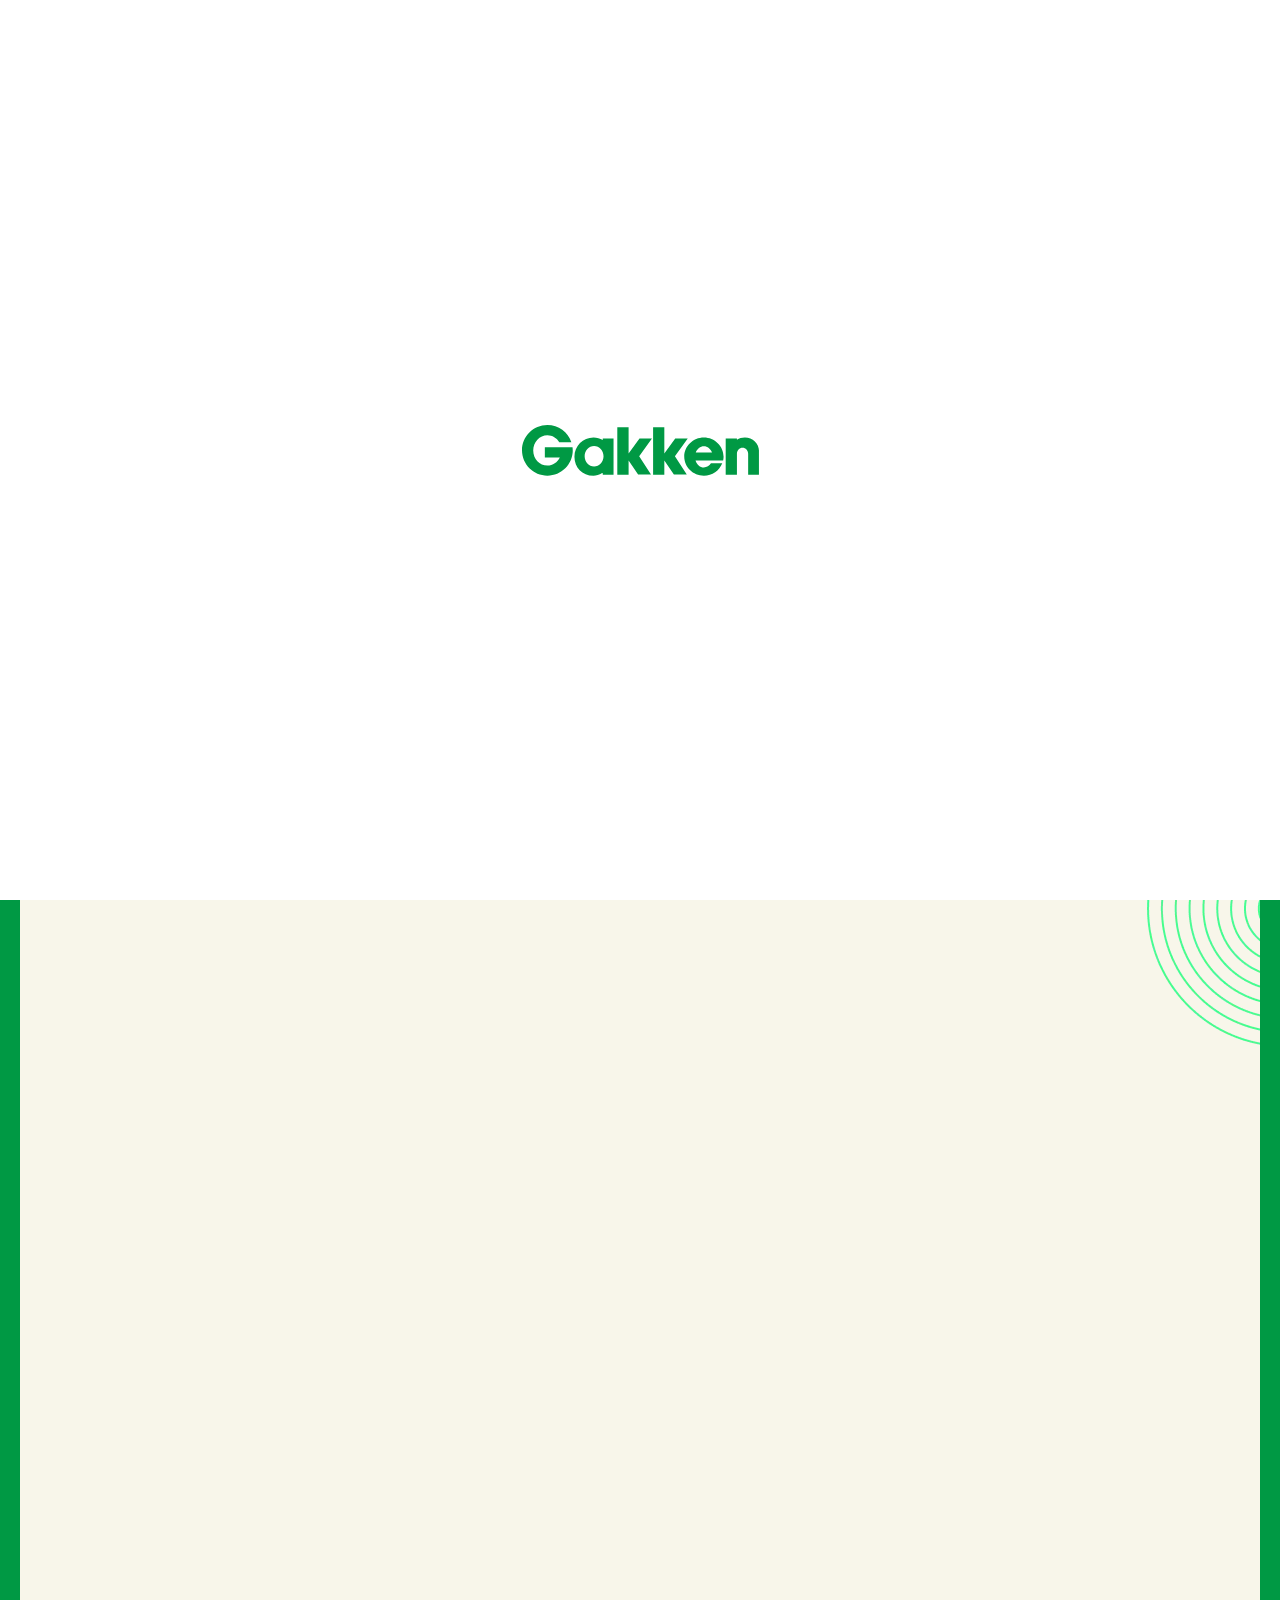
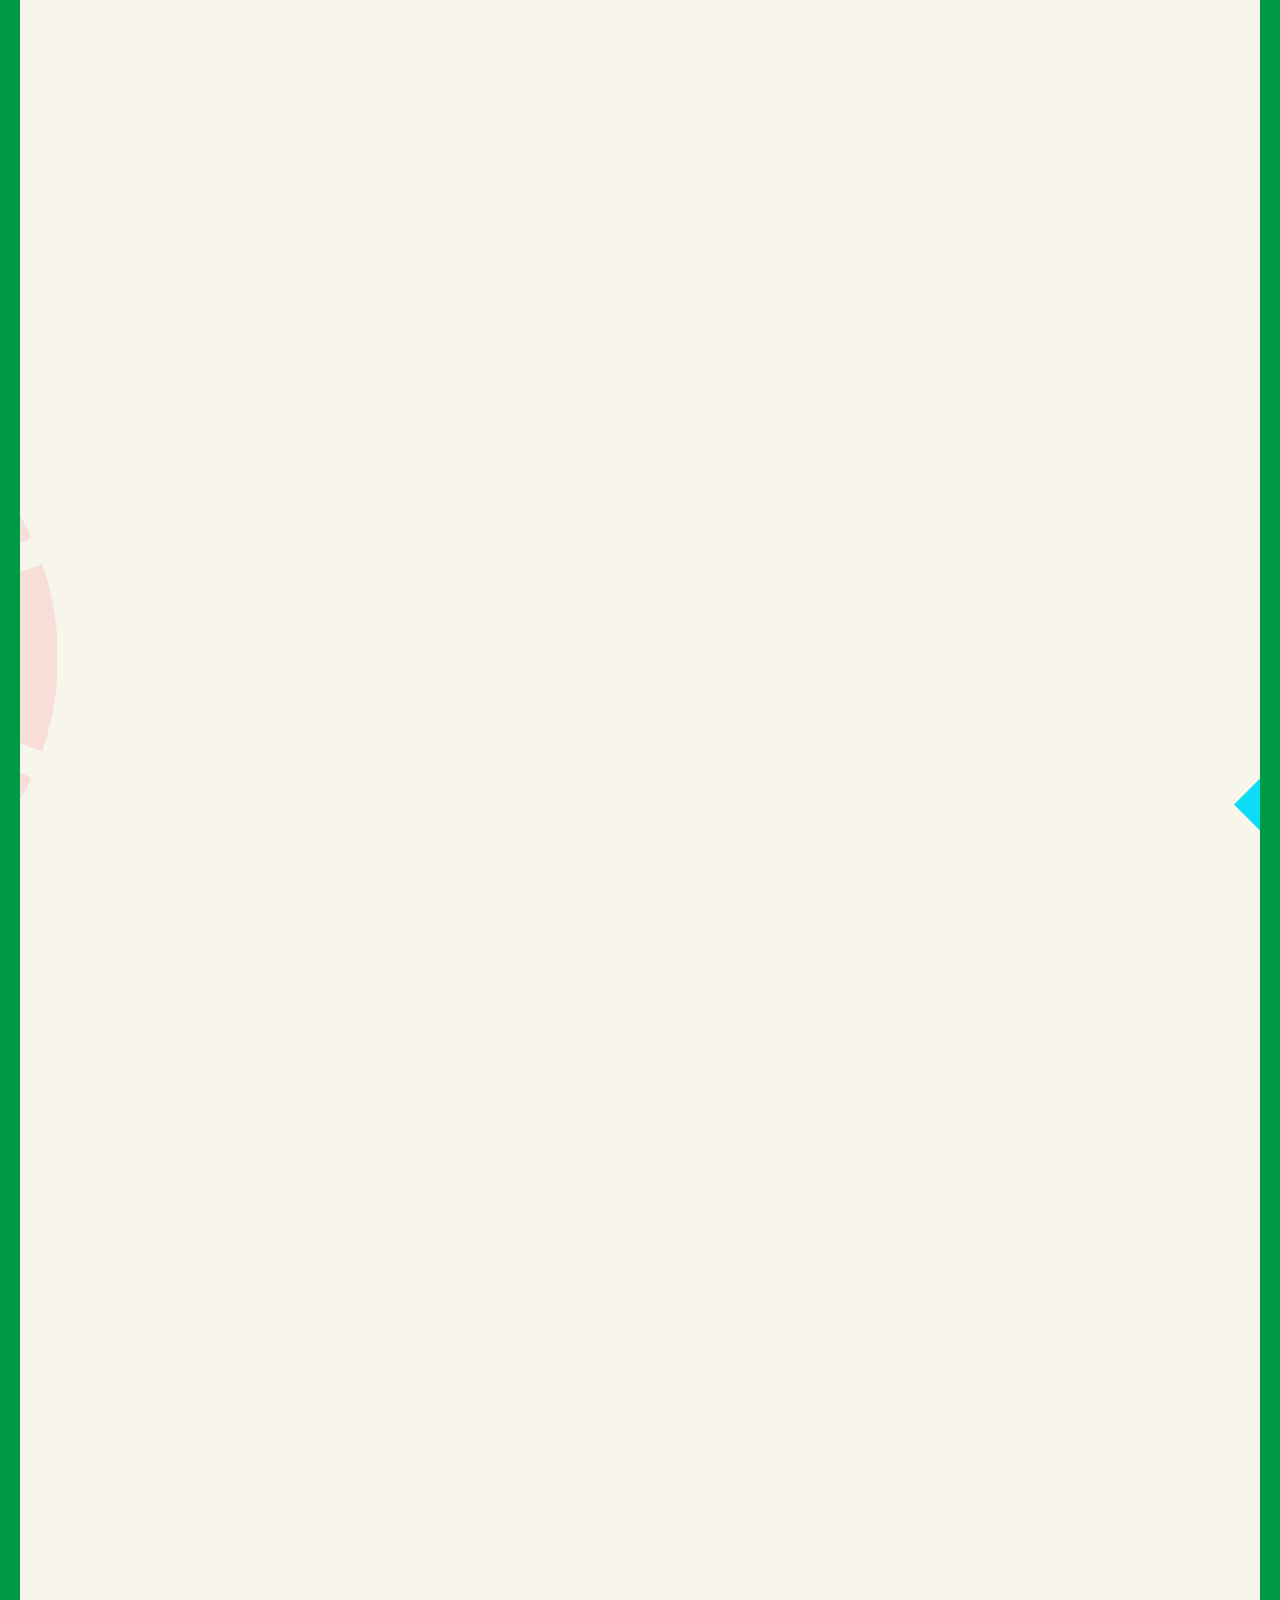
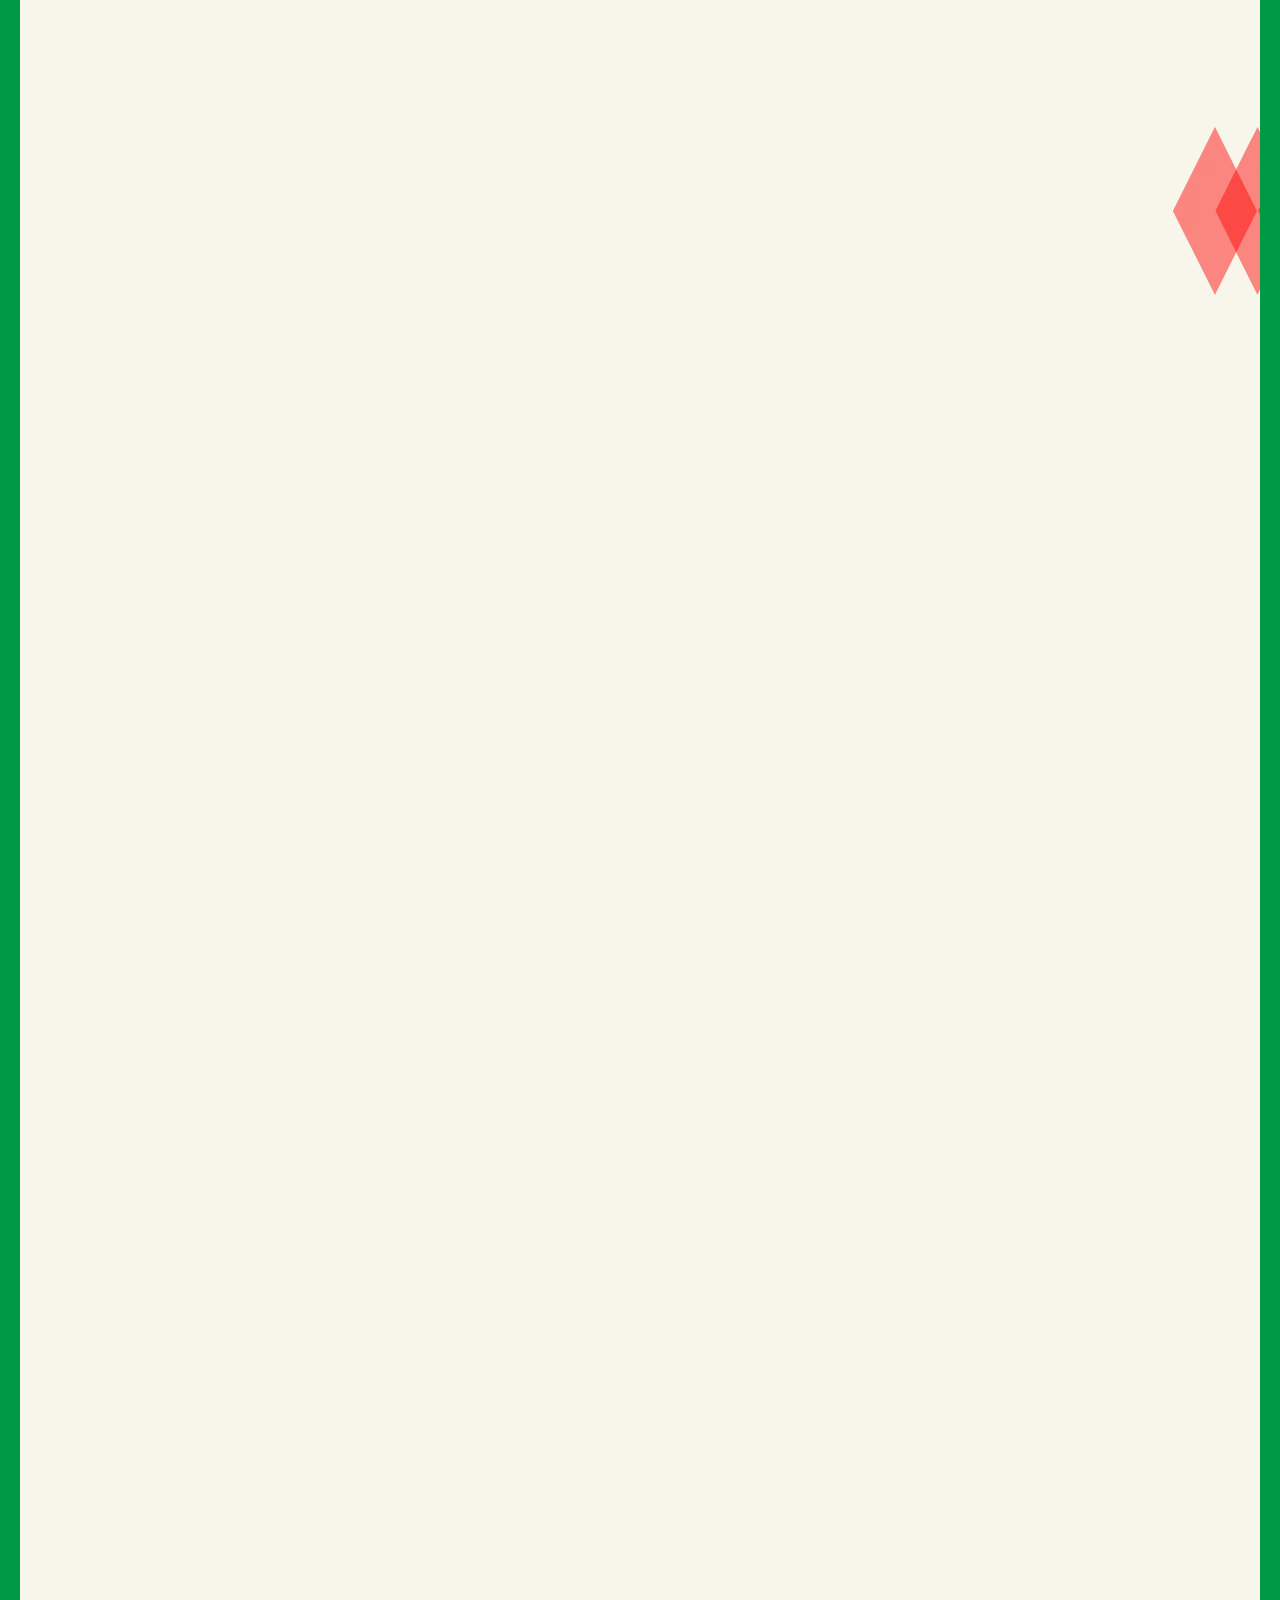
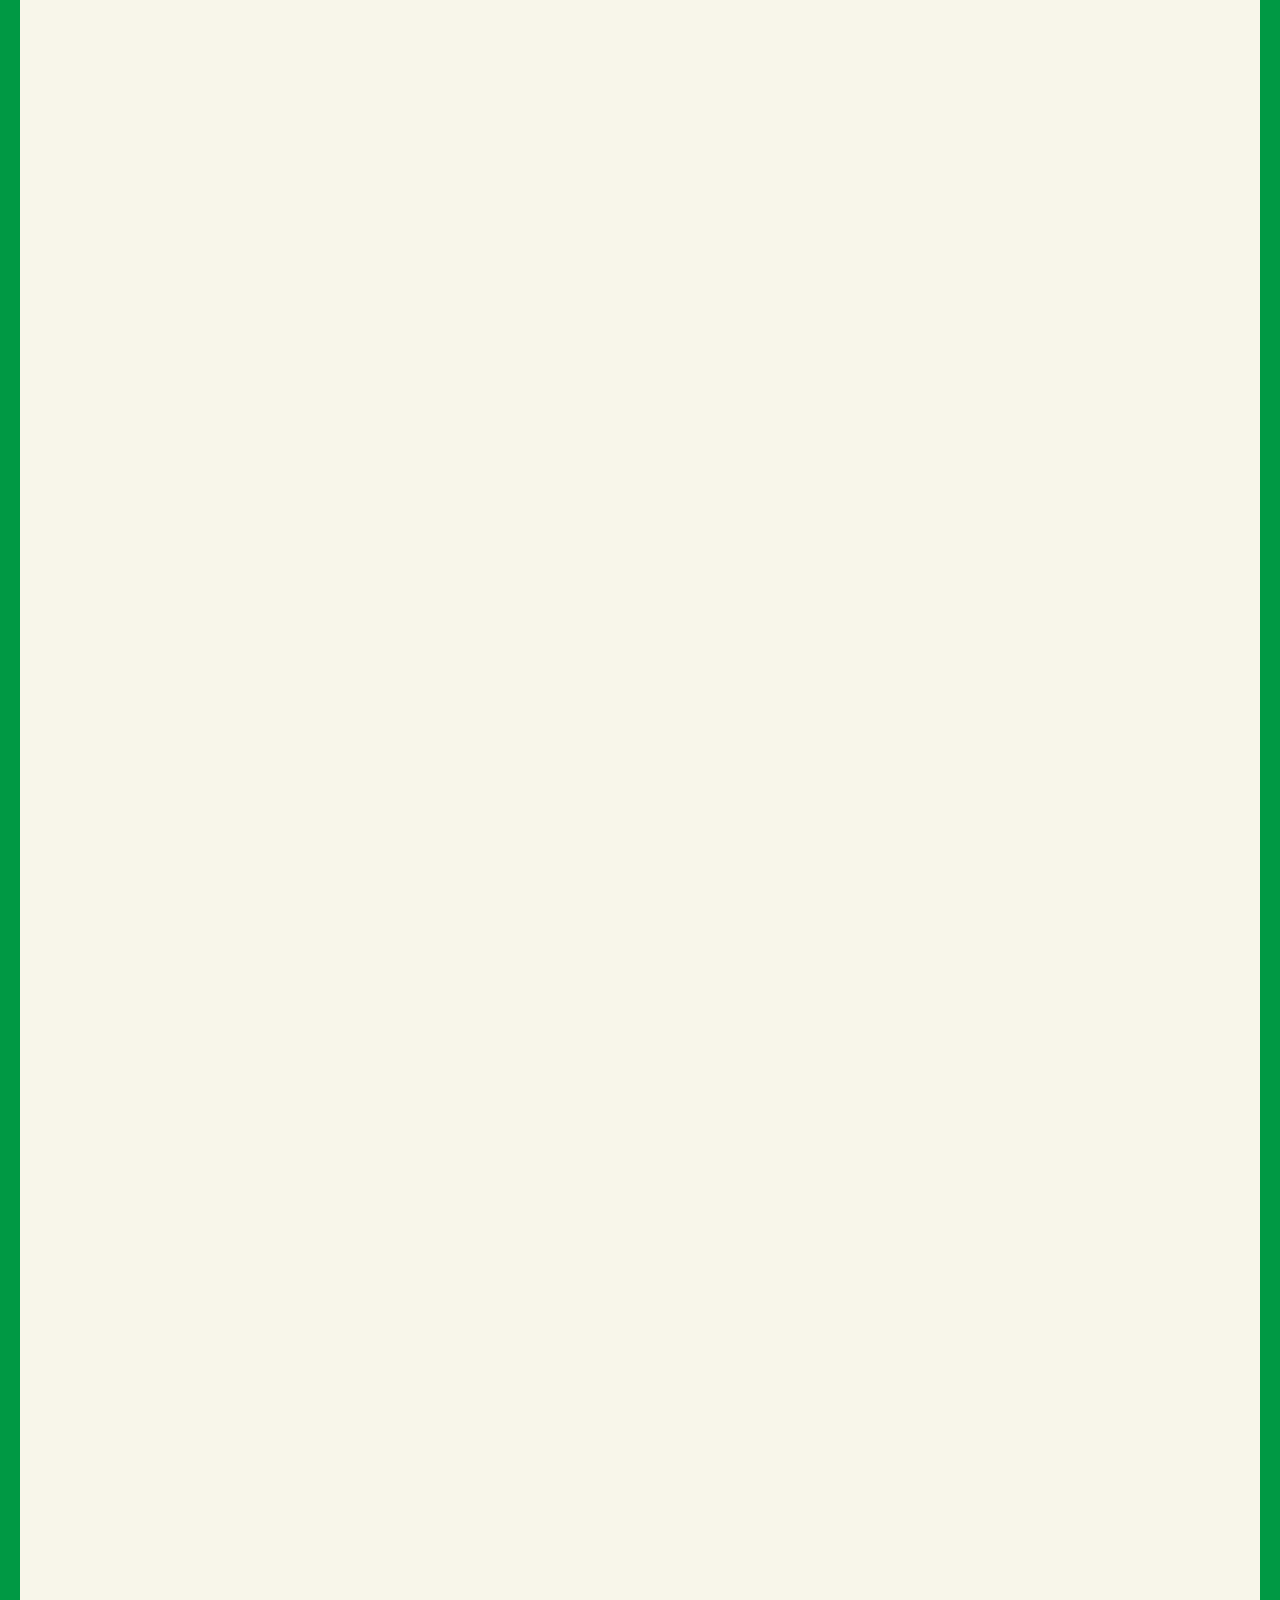
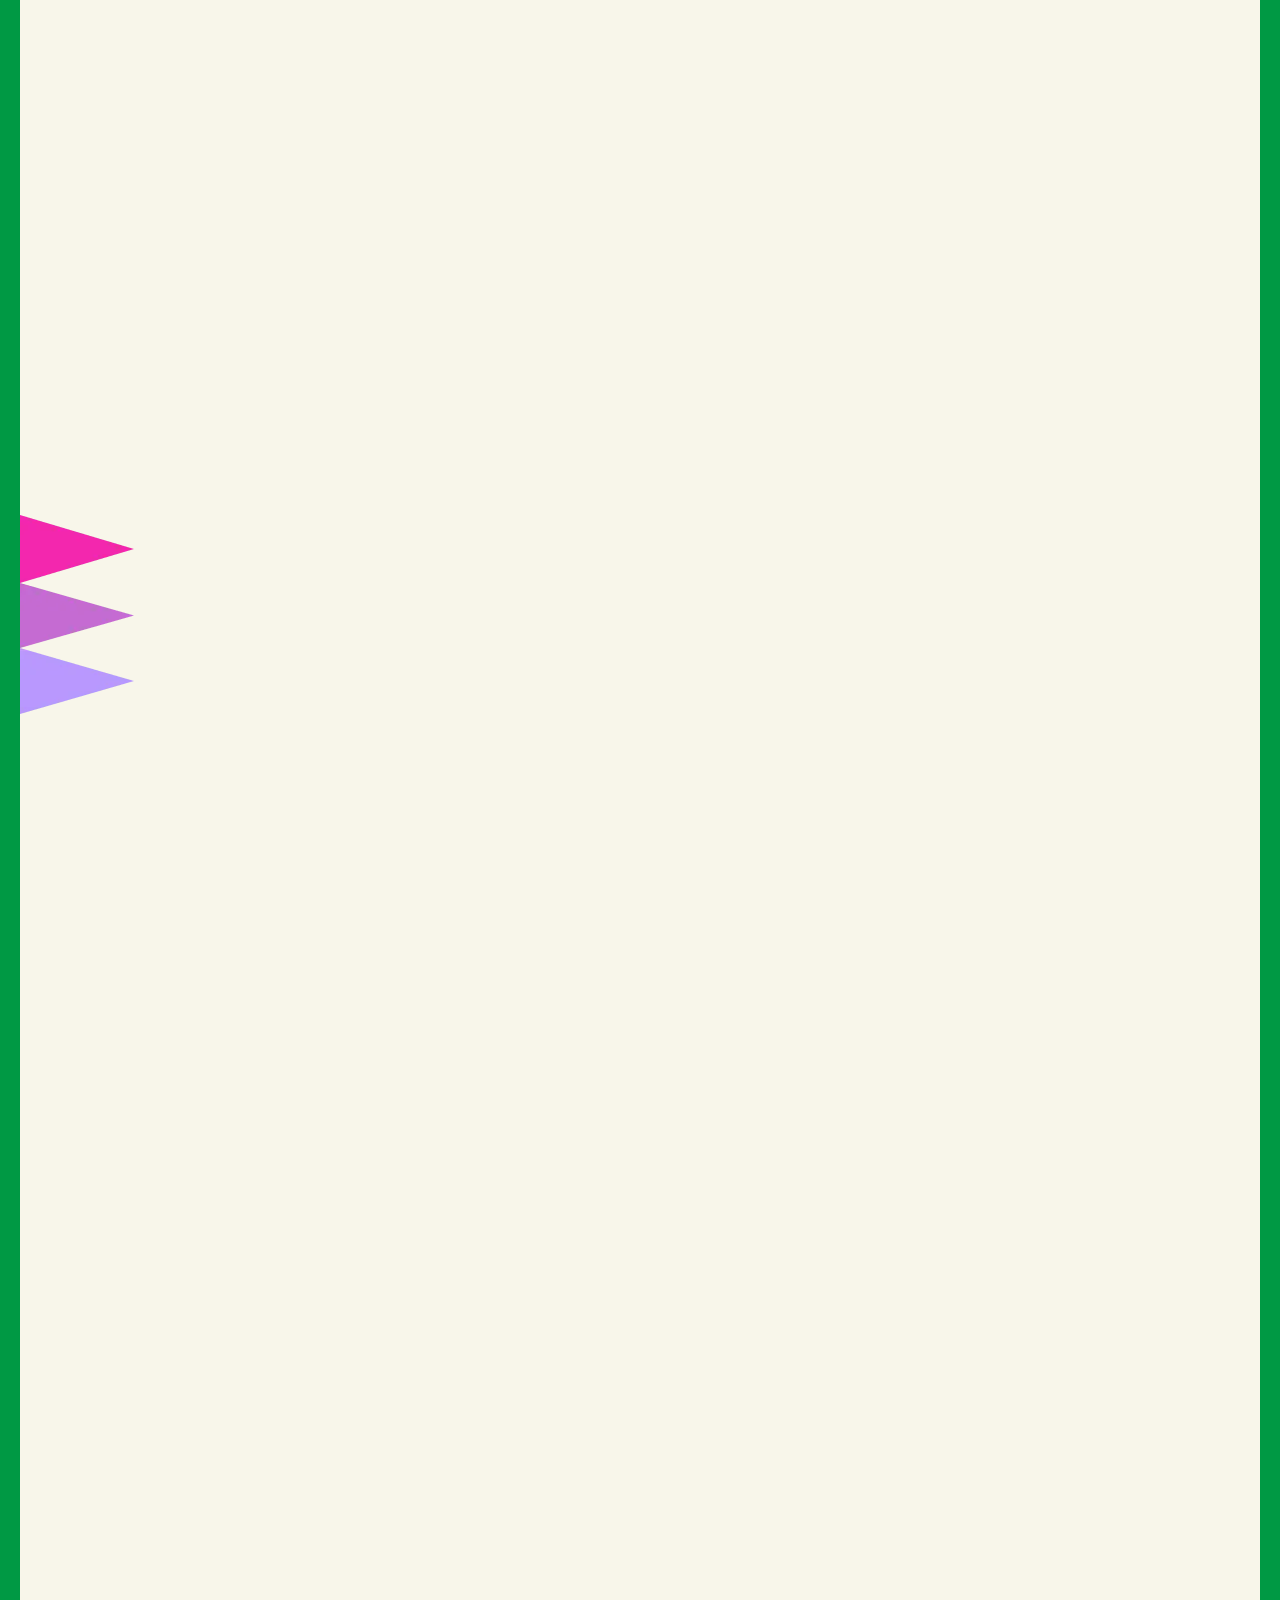
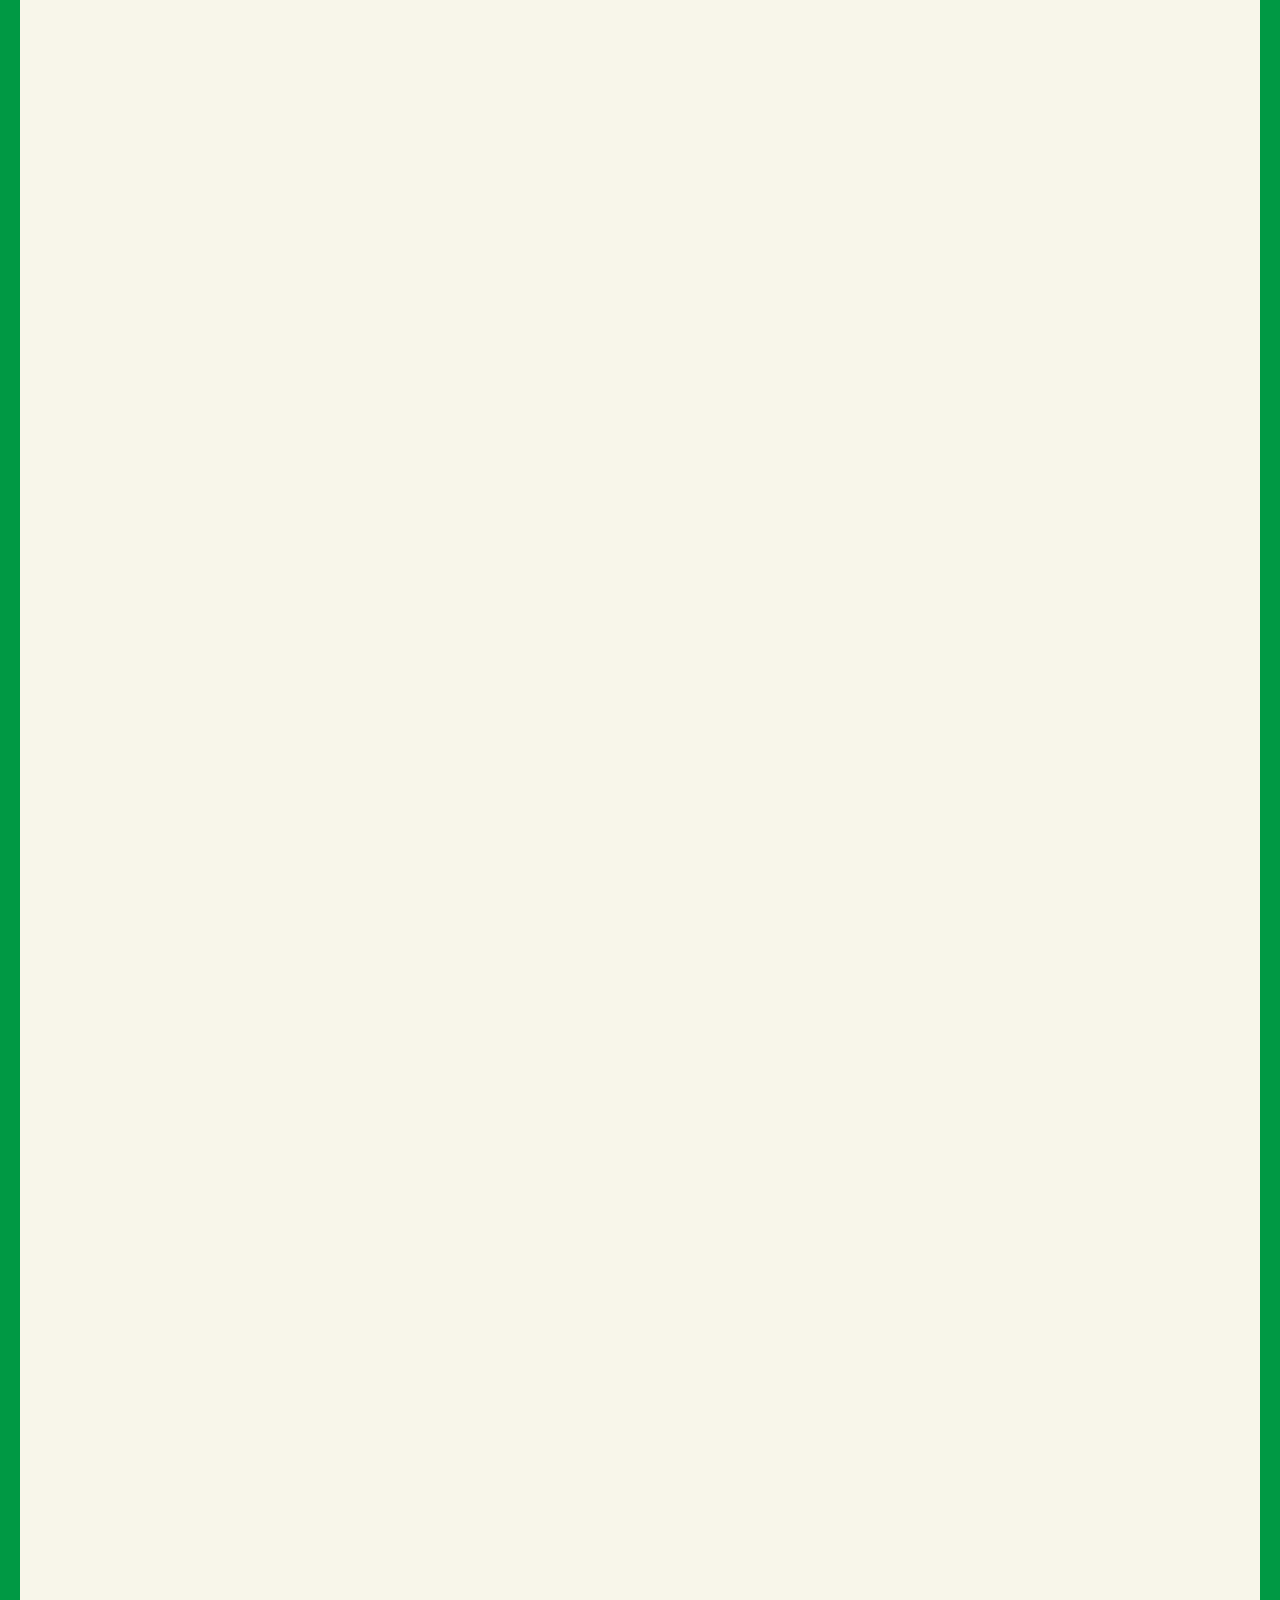
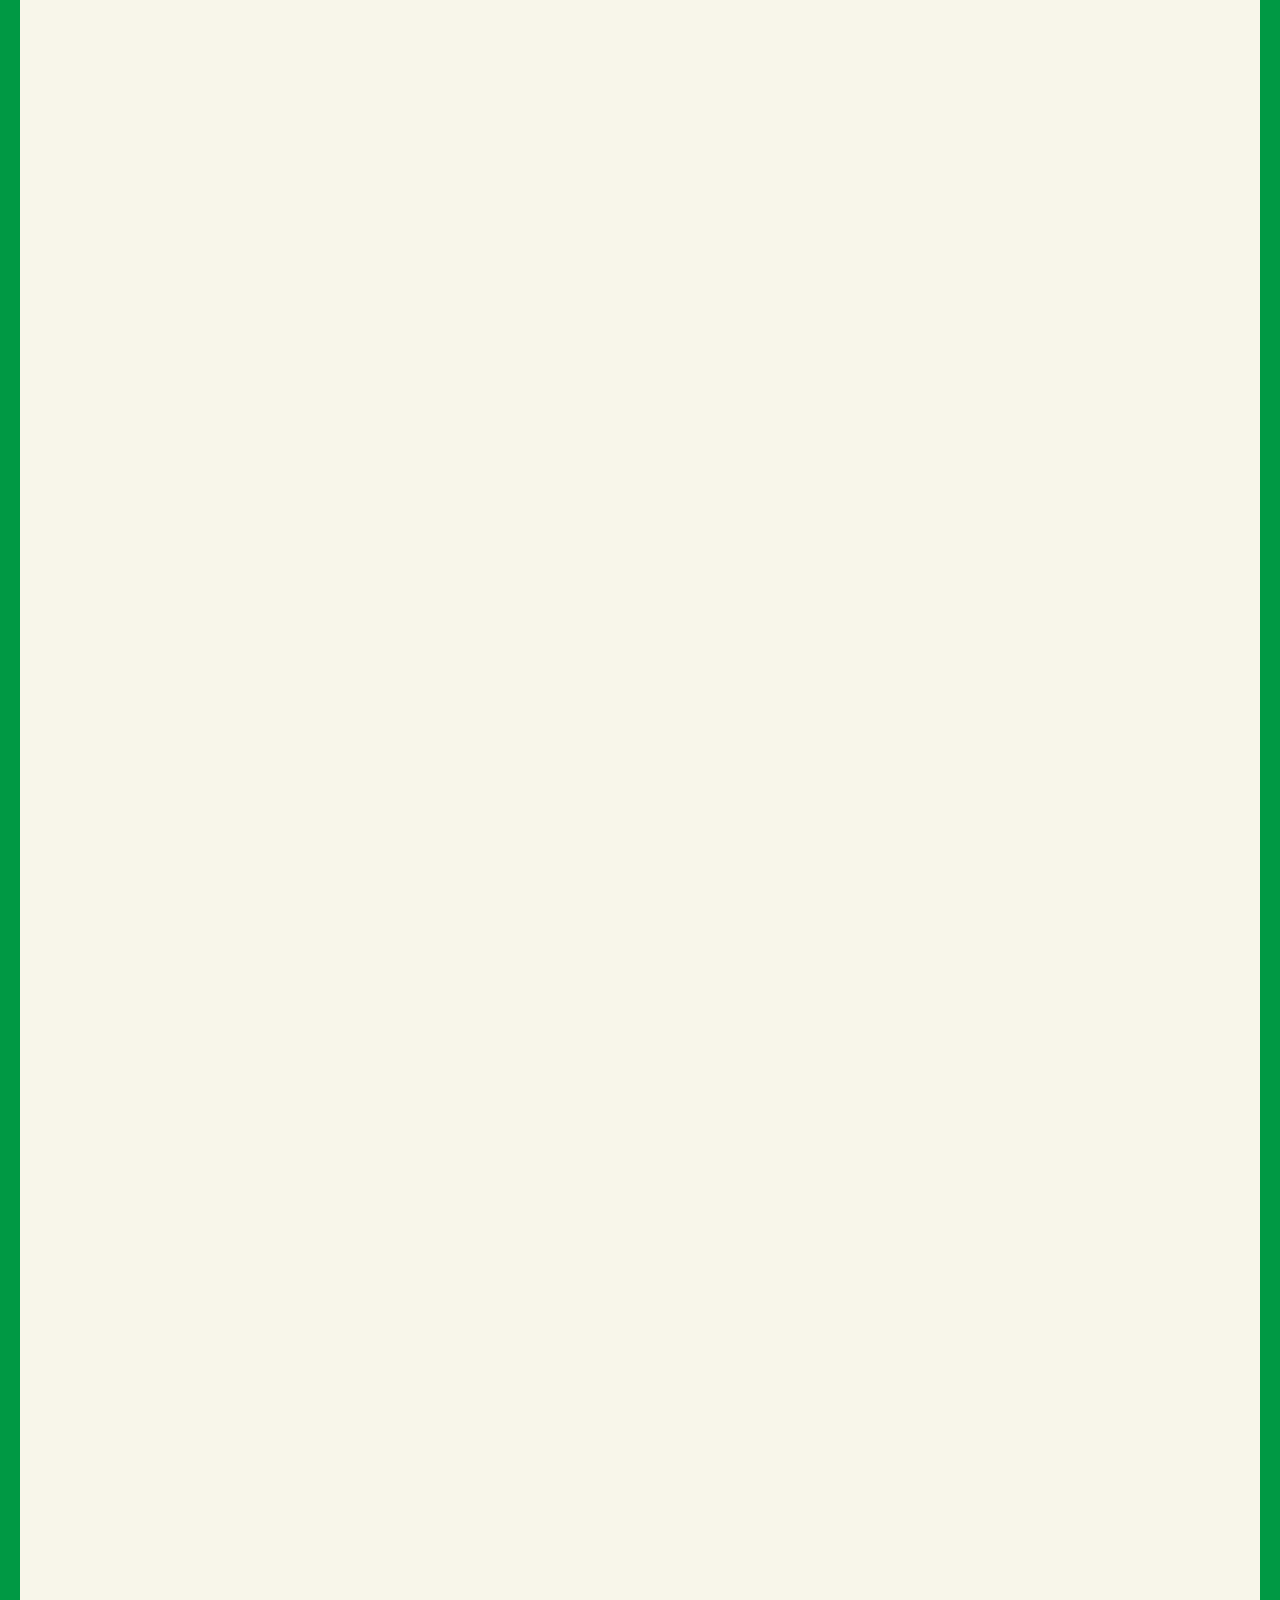
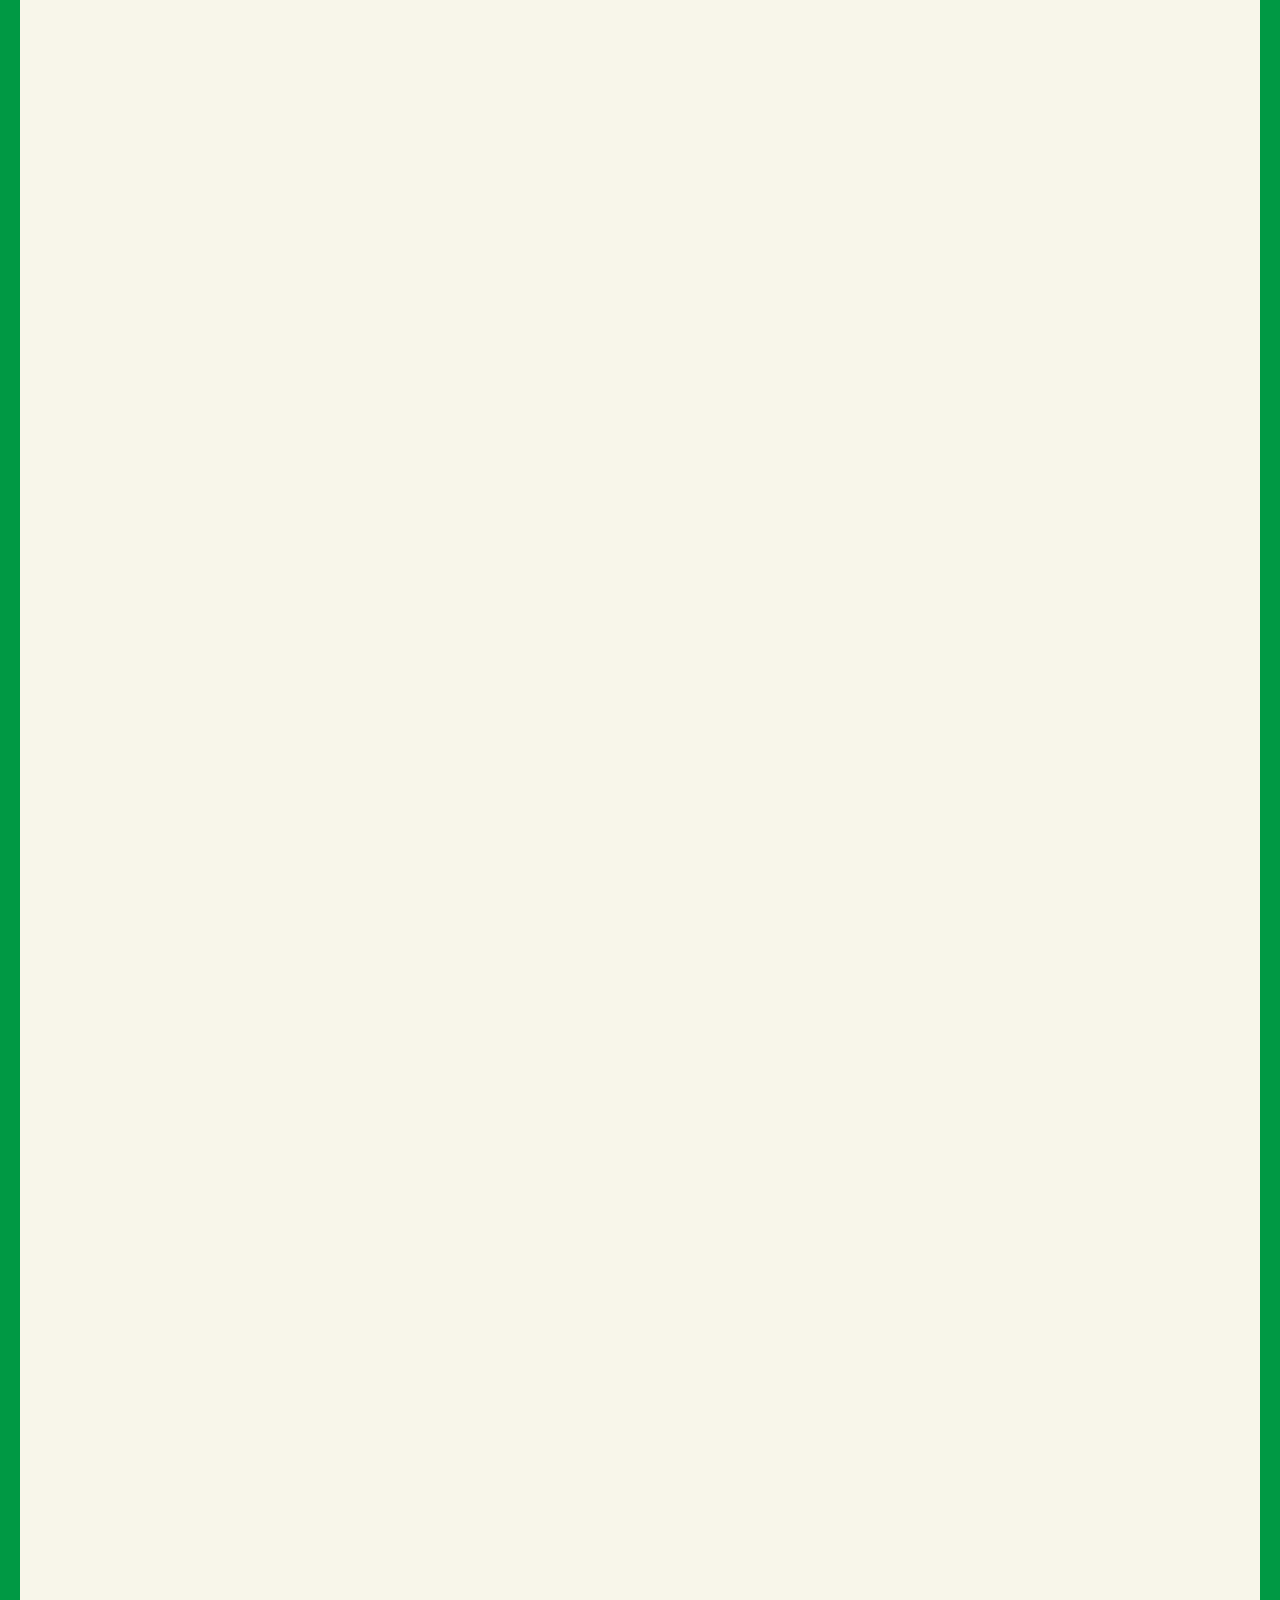
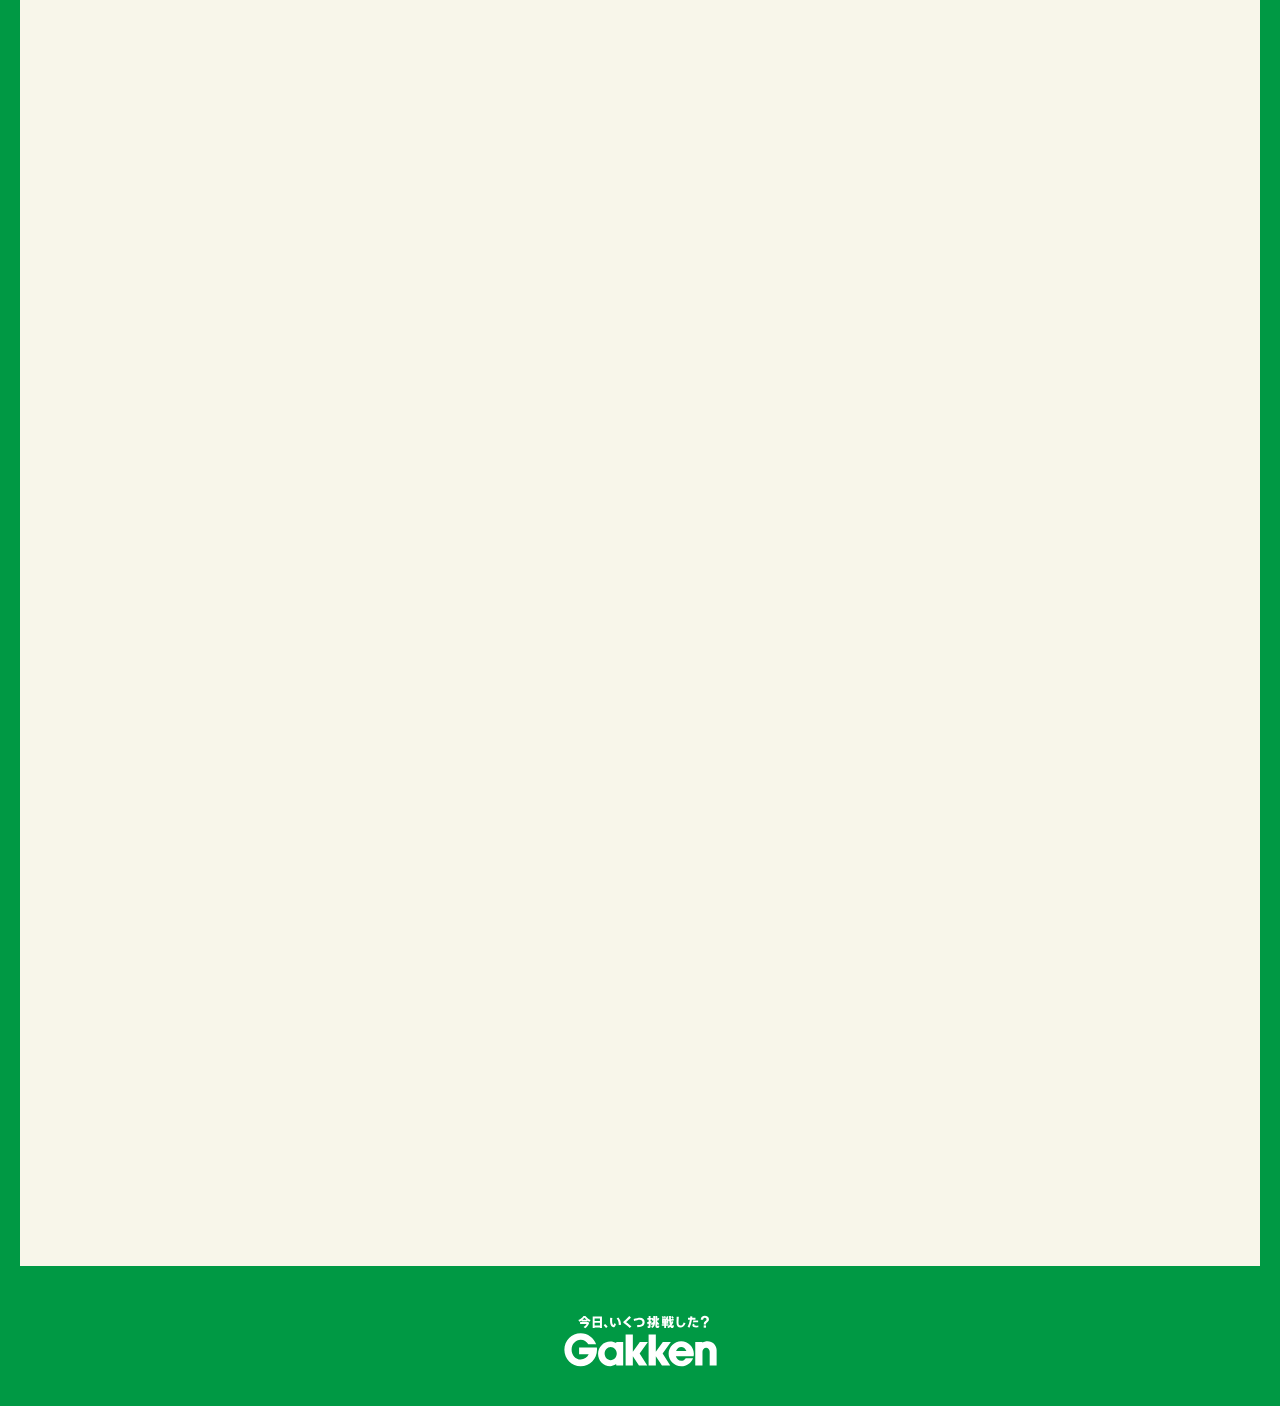
==== pr/learningskill2024/index.html @ 0a670f31 "英検->英検®" ====
<!DOCTYPE html>
<html lang="ja">
<head>
  <meta charset="UTF-8">
  <!-- Google Tag Manager -->
  <script>(function (w, d, s, l, i) {
      w[l] = w[l] || []; w[l].push({
        'gtm.start':
          new Date().getTime(), event: 'gtm.js'
      }); var f = d.getElementsByTagName(s)[0],
        j = d.createElement(s), dl = l != 'dataLayer' ? '&l=' + l : ''; j.async = true; j.src =
          'https://www.googletagmanager.com/gtm.js?id=' + i + dl; f.parentNode.insertBefore(j, f);
    })(window, document, 'script', 'dataLayer', 'GTM-NV3MQ4JK');</script>
  <!-- End Google Tag Manager -->
  <meta name="viewport" content="width=device-width, initial-scale=1.0">
  <title>学研リスキリング</title>
  <meta name="description" content="大人向けの各種スキルアップ学習サービスをご紹介、デジタルサービスで効率的に学習しましょう">
  <link rel="preconnect" href="https://fonts.googleapis.com">
  <link rel="preconnect" href="https://fonts.gstatic.com" crossorigin>
  <link href="https://fonts.googleapis.com/css2?family=Inter:ital,opsz,wght@0,14..32,100..900;1,14..32,100..900&family=Noto+Sans+JP:wght@100..900&display=swap" rel="stylesheet">
  <link rel="stylesheet" href="./assets/css/style.min.css">
</head>
<body class="no-scroll">
  <!-- Google Tag Manager (noscript) -->
  <noscript><iframe src="https://www.googletagmanager.com/ns.html?id=GTM-NV3MQ4JK" height="0" width="0" style="display:none;visibility:hidden"></iframe></noscript>
  <!-- End Google Tag Manager (noscript) -->
  <div class="splash">
    <div class="splash__logo"><img src="./assets/img/logo_green.svg" alt="Gakken" /></div>
  </div>
  <div class="wrapper">
    <header class="l-header fade-in-slow" data-animation-delay="3200" data-animation-class="anim">
      <div class="l-header__logo"><a href="#top"><img src="./assets/img/logo.svg" alt="Gakken"></a></div>
      <nav class="l-header__nav">
        <div class="l-header__nav__toggle">
          <button class="hamburger hamburger--squeeze md:hidden" type="button">
            <span class="hamburger-box">
              <span class="hamburger-inner"></span>
            </span>
          </button>
        </div>
        <ul class="l-header__nav__list">
          <li class="l-header__nav__item"><button class="l-header__nav__button" data-filter="skill-up">スキルアップ</button></li>
          <li class="l-header__nav__item"><button class="l-header__nav__button" data-filter="money">お金</button></li>
          <li class="l-header__nav__item"><button class="l-header__nav__button" data-filter="language">語学</button></li>
        </ul>
      </nav>
    </header>
    <div class="wrapper__inner">
      <main class="main" role="main">
        <div class="bg-obj obj1"></div>
        <div class="bg-obj obj2"></div>
        <div class="bg-obj obj3"></div>
        <div class="bg-obj obj4"></div>
        <div class="bg-obj obj5"></div>
        <div class="c-mv">
          <div class="c-mv__obj">
            <div data-animation-delay="300" data-animation-class="anim" class="fade-in c-mv__obj1"></div>
            <div data-animation-delay="2100" data-animation-class="anim" class="fade-in c-mv__obj2"></div>
            <div data-animation-delay="2100" data-animation-class="anim" class="fade-in c-mv__obj2_text"></div>
            <div data-animation-delay="1800" data-animation-class="anim" class="fade-in c-mv__obj3"></div>
            <div data-animation-delay="1800" data-animation-class="anim" class="fade-in c-mv__obj3_text"></div>
            <div data-animation-delay="2500" data-animation-class="anim" class="fade-in c-mv__obj4"></div>
            <div data-animation-delay="2500" data-animation-class="anim" class="fade-in c-mv__obj4_text"></div>
            <div data-animation-delay="2700" data-animation-class="anim" class="fade-in c-mv__obj5"></div>
            <div data-animation-delay="2700" data-animation-class="anim" class="fade-in c-mv__obj6"></div>
            <div data-animation-delay="1600" data-animation-class="anim" class="fade-in c-mv__obj7"></div>
            <div data-animation-delay="1600" data-animation-class="anim" class="fade-in c-mv__obj8"></div>
            <div data-animation-delay="1600" data-animation-class="anim" class="fade-in c-mv__obj9"></div>
          </div>
          <p class="c-mv__lead"><span data-animation-delay="400" data-animation-class="anim">新しいチャレンジをはじめよう！</span></p>
          <h1 class="c-mv__title"><span data-animation-delay="700" data-animation-class="anim">リスキリングで<br>
              キャリアアップを応援！</span></h1>
          <p class="c-mv__intro"><span data-animation-delay="1100" data-animation-class="anim">新しいスキルを身につけることで、<br class="md:hidden">キャリアアップ！<br>
              学研のリスキリング学習では、<br class="md:hidden">時代の変化に対応するために<br>
              必要な知識とスキルを体系的に学べます。<br>
              自分の可能性を広げる<br class="md:hidden">第一歩を踏み出しましょう。</span></p>
        </div>

        <nav class="filter-nav fade-in-up" data-animation-delay="3200" data-animation-class="anim">
          <h2 class="filter-nav__title">— 気になるスキルを選択 —</h2>
          <ul class="filter-nav__list">
            <li class="filter-nav__item"><button class="filter-nav__button skill-up" data-filter="skill-up">スキルアップ</button></li>
            <li class="filter-nav__item"><button class="filter-nav__button money" data-filter="money">お金</button></li>
            <li class="filter-nav__item"><button class="filter-nav__button language" data-filter="language">語学</button></li>
          </ul>
        </nav>


        <div class="container fade-in-up" data-animation-delay="3200" data-animation-class="anim">
          <div class="filtr-container">
            <section class="c-block filtr-item sec1" data-category="money">
              <div class="tag">
                <div class="tag__item money">お金</div>
              </div>
              <p class="c-block__lead">Gakkenのオンライン学習サービス</p>
              <div class="c-block__logo">
                <img src="./assets/img/logo_shikaku-pass.webp" alt="合格を、もっと気軽に。Shikaku Pass" width="300">
              </div>
              <p class="c-block__intro">動画によるプロ講師の丁寧なレクチャーと、頻出問題が厳選された過去問演習を、オンラインで手軽に行うことができる新しい学習サービスです。資格合格を目指す方はもちろん、これまで学んだ内容をもう一度おさらいしたい方や、お金などの生活や仕事に役立つ知識を身につけたい方にもおすすめです。</p>

              <div class="c-block__content">
                <div class="c-block__content__text">
                  <h2 class="c-block__content__title">お金の知識</h2>
                  <div class="c-block__content__body">
                    <p>資格取得はもちろん、お金の知識を正しく身につけることができる講座です。仕事だけではなく、子供の教育資金や、自分の老後に備えるために役立ちます。</p>
                    <ul class="c-block__content__list">
                      <li>ファイナンシャル・プランナー３級</li>
                      <li>ファイナンシャル・プランナー２級</li>
                      <li>ファイナンシャル・プランナー３・２級</li>
                      <li>資産形成コンサルタント</li>
                    </ul>
                  </div>
                </div>
                <div class="c-block__content__image">
                  <a href="https://shikakupass.com/feature-fp/" class="hover-fade" target="_blank"><img src="./assets/img/img_sec1.webp" alt="お金のスキルアップキャンペーン" /></a>
                </div>

              </div>

              <div class="c-block__btns grid-cols-1">
                <a class="btn hover-fade" href="https://shikakupass.com/feature-fp/" target="_blank">詳しくはこちら</a>
              </div>
              <div class="c-block__btns grid-cols-3">
                <div class="c-block__btn-item">
                  <span class="btn__label">＼ 脱お金の不安クイズ実施中！／</span>
                  <a class="btn hover-fade" href="https://liff.line.me/2004445779-b86577Pj?cs=ghd_learning_skills&tc=quiz_moneyhttps://liff.line.me/2004445779-b86577Pj?cs=ghd_learning_skills&tc=quiz_money" target="_blank">
                    LINEに登録
                  </a>
                </div>
                <div class="c-block__btn-item">
                  <span class="btn__label">＼ お金の知識をインスタで配信中！／</span>
                  <a class="btn hover-fade" href="https://www.instagram.com/money_shikakupass/" target="_blank">インスタを見る</a>
                </div>

                <div class="c-block__footer-logo"><img src="./assets/img/logo_g-leap.webp" width="211" alt="G LEAP" /></div>
              </div>
            </section>

            <section class="c-block filtr-item sec2" data-category="skill-up">
              <div class="tag">
                <div class="tag__item skill-up">スキルアップ</div>
              </div>
              <p class="c-block__lead">Gakkenのオンライン学習サービス</p>
              <div class="c-block__logo">
                <img src="./assets/img/logo_shikaku-pass.webp" alt="合格を、もっと気軽に。Shikaku Pass" width="300">
              </div>
              <p class="c-block__intro">動画によるプロ講師の丁寧なレクチャーと、頻出問題が厳選された過去問演習を、オンラインで手軽に行うことができる新しい学習サービスです。資格合格を目指す方はもちろん、これまで学んだ内容をもう一度おさらいしたい方や、お金などの生活や仕事に役立つ知識を身につけたい方にもおすすめです。</p>

              <div class="c-block__content">
                <div class="c-block__content__text">
                  <h2 class="c-block__content__title">スキルアップ</h2>
                  <div class="c-block__content__body">
                    <p>人気の宅建や社会人として身につけておきたいIT知識などの講座も充実。まずは無料体験からスタート！</p>
                    <ul class="c-block__content__list">
                      <li>宅建　…キャンペーン実施中</li>
                      <li>ITパスポート…9月よりキャンペーン実施</li>
                    </ul>
                  </div>
                </div>
                <div class="c-block__content__image">
                  <a href="https://shikakupass.com/takken/" target="_blank" class="hover-fade"><img src="./assets/img/img_sec2.webp" alt="2024年度 試験直前対策！" /></a>
                </div>
              </div>
              <div class="c-block__btns grid-cols-1">
                <a class="btn hover-fade" href="https://shikakupass.com/list/" target="_blank">詳しくはこちら</a>
              </div>

              <div class="c-block__footer-logo"><img src="./assets/img/logo_g-leap.webp" width="211" alt="G LEAP" /></div>

            </section>

            <section class="c-block filtr-item sec3" data-category="skill-up">
              <div class="tag">
                <div class="tag__item skill-up">スキルアップ</div>
              </div>
              <p class="c-block__lead">Gakkenの社会人向けリスキリング</p>
              <div class="c-block__logo">
                <img src="./assets/img/logo_asubeto.webp" alt="ASUBETO POWERED BY TOASU" width="300">
              </div>
              <p class="c-block__intro md:txt-center">企業と個人の学びと成長を支援する。ASUBeTOは、日本で初めてのPSSです！</p>
              <div class="c-block__content">
                <div class="c-block__content__text">
                  <h2 class="c-block__content__title">述べ１００万人以上が利用する<br>
                    研修設計の専門家が監修した<br>
                    人材育成プラットフォーム</h2>
                  <div class="c-block__content__body">
                    <p>『ASUBeTO（アスビト）』は総務、人事、教育などの業務を効率化し、社員同士の学び合いを促進することで、企業の生産性を向上させるLMS（学習管理システム）です。大企業から個人まで、誰でも簡単に始められ、コスト削減、業務効率化、人材育成といった効果が期待できます。初期費用無料、月額33,000円～スタートできます。</p>
                  </div>
                </div>
                <div class="c-block__content__image">
                  <img src="./assets/img/img_sec3_1.webp" alt="ASUBeTOによる学びと仕事仕事のエコシステム" />
                </div>
              </div>
              <div class="c-block__btns grid-cols-1">
                <a class="btn hover-fade" href="https://www.asubeto.jp/" target="_blank">詳しくはこちら</a>
              </div>
              <div class="c-block__content">
                <div class="c-block__content__text">
                  <h2 class="c-block__content__title">企業の現場で使われている、<br class="md:hidden">実務に<br class="sm:hidden">役立つコンテンツを<br class="md:hidden">ラインナップ！</h2>
                  <div class="c-block__content__body">
                    <p>ITインフラからプログラミング、データサイエンス、AIまで、幅広いITスキルを体系的に学べる教材が満載。三井化学や電通PRコンサルティングの独占教材も！実務で役立つスキルを習得し、キャリアアップを目指せます。</p>

                  </div>
                </div>
                <div class="c-block__content__image">
                  <img src="./assets/img/img_sec3_2.webp" alt="ASUBeTO Store" />
                </div>
              </div>
              <div class="c-block__btns grid-cols-1">
                <a class="btn hover-fade" href="https://www.asubeto.jp/store/" target="_blank">詳しくはこちら</a>
              </div>

              <div class="c-block__footer-logo"><img src="./assets/img/logo_toasu.webp" width="210" alt="TOASU Gakken Group" /></div>

            </section>

            <section class="c-block filtr-item sec4" data-category="language">
              <div class="tag">
                <div class="tag__item language">語学</div>
              </div>
              <p class="c-block__lead">Gakkenのオンライン学習サービス</p>
              <div class="c-block__logo">
                <img src="./assets/img/logo_shikaku-pass.webp" alt="合格を、もっと気軽に。Shikaku Pass" width="300">
              </div>
              <p class="c-block__intro">動画によるプロ講師の丁寧なレクチャーと、頻出問題が厳選された過去問演習を、オンラインで手軽に行うことができる新しい学習サービスです。資格合格を目指す方はもちろん、これまで学んだ内容をもう一度おさらいしたい方や、お金などの生活や仕事に役立つ知識を身につけたい方にもおすすめです。</p>

              <div class="c-block__content">
                <div class="c-block__content__text">
                  <h2 class="c-block__content__title">語 学</h2>
                  <div class="c-block__content__body">
                    <p>「TOEICをこれから受験したい」「そもそも英語が苦手」
                      そんな方に向けた講座です。
                      単語・文法・リスニングなどの基礎知識も網羅。
                      レベル別学習で英語の基礎からスコアアップを目指すことができます。
                    </p>
                    <p class="strong">まずは7日間無料体験でお試しください。</p>
                  </div>
                </div>
                <div class="c-block__content__image">
                  <a href="https://shikakupass.com/toeic/" class="hover-fade" target="_blank"><img src="./assets/img/img_sec4.webp" alt="英語の基礎を攻略する！＝TOEIC600+ いますぐ！７日間無料体験 詳しくはこちら" /></a>
                </div>
              </div>

              <div class="c-block__btns grid-cols-1">
                <a class="btn hover-fade" href="https://shikakupass.com/toeic/" target="_blank">詳しくはこちら</a>
              </div>

              <div class="c-block__footer-logo"><img src="./assets/img/logo_g-leap.webp" width="211" alt="G LEAP" /></div>

            </section>

            <section class="c-block filtr-item sec5" data-category="language">
              <div class="tag">
                <div class="tag__item language">語学</div>
              </div>
              <p class="c-block__lead">Gakkenのオンライン英会話レッスン</p>
              <div class="c-block__logo">
                <img src="./assets/img/logo_kimini.webp" alt="kimini" width="320">
              </div>
              <p class="c-block__intro">英会話の際に必要な基本的な英文法を学びながら、スピーキング力を鍛えていくことができるコースです。AIが学習者一人ひとりの学習状況を分析し、事前学習（予習）のデータに基づき、オンラインレッスンの内容を個別最適化することで、インプットとアウトプットをバランスよく行うことができます。</p>
              <div class="c-block__content">
                <div class="c-block__content__text">
                  <h2 class="c-block__content__title">Kimini Plus コース</h2>
                  <div class="c-block__content__body">
                    <p>英会話の際に必要な基本的な英文法を学びながら、スピーキング力を鍛えていくことができるコースです。AIが学習者一人ひとりの学習状況を分析し、事前学習（予習）のデータに基づき、オンラインレッスンの内容を個別最適化することで、インプットとアウトプットをバランスよく行うことができます。
                    </p>
                  </div>
                </div>
                <div class="c-block__content__image">
                  <img src="./assets/img/img_sec5_1.webp" alt="" />
                </div>
              </div>
              <div class="c-block__content">
                <div class="c-block__content__text">
                  <h2 class="c-block__content__title">英検®合格コース</h2>
                  <div class="c-block__content__body">
                    <p>学研の人気書籍「英検をひとつひとつわかりやすく。」シリーズをもとにしたコースです。英検®合格に必要な語彙や文法の学習に加えて、3級～2級は二次試験対策の模擬試験レッスンも含まれています。</p>
                  </div>
                </div>
                <div class="c-block__content__image">
                  <img src="./assets/img/img_sec5_2.webp" alt="" />
                </div>
              </div>
              <div class="c-block__content">
                <div class="c-block__content__text">
                  <h2 class="c-block__content__title">トータルスピーキングコース</h2>
                  <div class="c-block__content__body">
                    <p>スピーキング力強化に特化したコースで、実践的な英語力を身につけることができます。理由や詳細の情報の説明をしながら、英語を話す練習をするので、表現の幅を広げたり、応用力をつけることができます。</p>
                  </div>
                </div>
                <div class="c-block__content__image">
                  <img src="./assets/img/img_sec5_3.webp" alt="" />
                </div>
              </div>

              <div class="c-block__content">
                <div class="c-block__content__text">
                  <h2 class="c-block__content__title with-line">料金プラン</h2>
                  <div class="c-block__content__body txt-center">
                    <table class="c-block__price-table">
                      <tr>
                        <th>●スタンダードPlusプラン<br class="md:hidden">「人気No.1」</th>
                        <td>月額6,800円（税込7,480円）</td>
                      </tr>
                      <tr>
                        <th>●ウィークデイプラン<br class="md:hidden"> 「割安でイチオシ」</th>
                        <td>月額4,400円（税込4,840円）</td>
                      </tr>
                      <tr>
                        <th>●ウィークデイPlusプラン<br class="md:hidden"> 「平日の日中がオトク」</th>
                        <td>月額5,400円（税込5,940円）</td>
                      </tr>
                    </table>
                  </div>
                </div>
              </div>
              <div class="c-block__btns grid-cols-1">
                <a class="btn hover-fade" href="https://kimini.online/" target="_blank">詳しくはこちら</a>
              </div>

              <div class=" c-block__footer-logo"><img src="./assets/img/logo_glats.webp" width="211" alt="Glats" />
              </div>

            </section>

            <section class="c-block filtr-item sec6" data-category="language">
              <div class="tag">
                <div class="tag__item language">語学</div>
              </div>
              <p class="c-block__lead">Gakkenのオンライン中国語レッスン</p>
              <div class="c-block__logo">
                <img src="./assets/img/logo_cclesson.webp" alt="CC LESSON" width="320">
              </div>
              <p class="c-block__intro md:txt-center">業界最大級！ 豊富なレッスン数・講師数<br class="sm:hidden md:block">CCレッスンには約500人の豊富な講師が常にレッスンを開講しています。<br class="sm:hidden md:block">そのため、開催レッスン数が多く好きな時間にレッスンを受けることができます。講師の特性も様々で<br>あなたの興味のある話題や話したい方言に対応した講師がきっと見つかります。</p>

              <div class="c-block__content flex-col">
                <div class="c-block__content__text">
                  <h2 class="c-block__content__title sm:block md:hidden lg:block">語学</h2>
                  <div class="c-block__content__body">
                    <p class="strong">生徒と講師の直接取引システム</p>
                    <p>CCレッスンは講師と生徒をつなぐ、CtoCプラットフォーム型のオンライン中国語/英会話教室です。生徒さんと講師が直接取引することによって、人件費やマージンを最大限削減し、より低価格でレッスンを提供しているすることができます。CCレッスンを始めるために必要なものは、パソコン・インターネット・ヘッドセットやマイク・SkypeやWeChatなど無料の音声チャットアプリだけ。中国全土から様々なバックボーンを持った講師が集まっています。あなたに合った講師を探してみましょう。</p>
                  </div>
                </div>
                <div class="c-block__content__image">
                  <img src="./assets/img/img_sec6_1.webp" alt="" />
                </div>
              </div>

              <div class="c-block__btns grid-cols-1">
                <a class="btn hover-fade" href="https://www.cclesson.com/" target="_blank">詳しくはこちら</a>
              </div>

              <div class="c-block__footer-logo"><img src="./assets/img/logo_gakken_cc.webp" width="292" alt="GAKKEN CC" /></div>

            </section>

            <section class="c-block filtr-item sec7" data-category="language">
              <div class="tag">
                <div class="tag__item language">語学</div>
              </div>
              <p class="c-block__lead">Gakkenのオンライン多言語学習サービス</p>
              <div class="c-block__logo">
                <img src="./assets/img/logo_talking-time.webp" alt="Talking Time" width="310">
              </div>
              <p class="c-block__intro md:txt-center">「TalkingTime」は、国内初（※1）のオンライン多言語学習サービスで、<br>
                英語や中国語を除いた第三言語（※2）を広く学ぶことができます。<br>オンラインで各言語のネイティブスピーカーとつなぎ、1対1の自由な会話を通じて、<br>話す力・伝わる力を伸ばす会話型レッスンを行っています。</p>
              <div class="txt-center">
                <ol class="c-block__intro-note">
                  <li>※1：語学を専門とするオンライン会話のCtoCマッチングサービスでは国内初。株式会社GAKKEN CC調べ。</li>
                  <li>※2：現在は、韓国語、フランス語、ドイツ語、スペイン語に対応。対応言語は今後増える予定です。</li>
                </ol>
              </div>

              <div class="c-block__content flex-col">
                <div class="c-block__content__text">
                  <h2 class="c-block__content__title sm:block md:hidden lg:block">語学</h2>
                  <div class="c-block__content__body">
                    <p class="strong">オンライン会話の<br class="md:hidden">マッチングサービス</p>
                    <p>英語や中国語を除いた第三言語を広く学ぶことができます。オンラインで各言語のネイティブスピーカーとつなぎ、1対1の自由な会話を通じて、話す力・伝わる力を伸ばす会話型レッスンを行っています。趣味や教養を広げるためのものとしての第三言語の学習の機会を提供します。近年、K-POPや韓国ドラマの人気が世界中で急上昇し、若者から中高年まで幅広い世代に渡り、韓国語の学習ニーズが急速に高まっています。またビジネス面でも、韓国は世界有数の経済大国であり、多くのグローバル企業が韓国に拠点を持っているため、韓国語を話せることは大きな強みになります。これらの背景を受け、『TalkingTime』では韓国語に特に注力した学習環境を整えました。</p>

                  </div>
                </div>
                <div class="c-block__content__image">
                  <img src="./assets/img/img_sec7_1.webp" alt="ASUBeTO Store" />
                </div>
              </div>
              <div class="c-block__btns grid-cols-1">
                <a class="btn hover-fade" href="https://talkingtime.me/ja/" target="_blank">詳しくはこちら</a>
              </div>

              <div class="c-block__footer-logo"><img src="./assets/img/logo_gakken_cc.webp" width="292" alt="GAKKEN CC" /></div>

            </section>


          </div>
          <section class="c-block c-block__book-section sec8">
            <div class="c-block__logo">
              <img src="./assets/img/logo_gakken-shuppan-site.webp" alt="Gakken 学研出版サイト" width="300">
            </div>
            <p class="c-block__intro md:txt-center">Gakkenおすすめの書籍で、お金の知識を増やし、<br class="sm:hidden">語学などのスキルアップで１つ上のキャリアをめざして行きましょう</p>


            <div class="filtr-books">
              <div class="c-block__books filtr-book-item sec8_1" data-category="money">
                <div class="tag">
                  <div class="tag__item money">お金</div>
                </div>
                <h3 class="book__title money">おすすめのお金の知識書籍</h3>

                <div class="book__list">
                  <div class="book__item">
                    <div class="book__item__image">
                      <img src="./assets/img/book_money_1.webp" alt="知りたいことがぜんぶわかる！新ＮＩＳＡ＆ｉＤｅＣｏの超基本" />
                    </div>
                    <div class="book__item__link">
                      <a class="btn hover-fade" href="https://hon.gakken.jp/book/1340692100" target="_blank">購入はこちら</a>
                    </div>
                  </div>
                  <div class="book__item">
                    <div class="book__item__image">
                      <img src="./assets/img/book_money_2.webp" alt="経済評論家の父から息子への手紙 お金と人生と幸せについて" />
                    </div>
                    <div class="book__item__link">
                      <a class="btn hover-fade" href="https://hon.gakken.jp/book/1340697500" target="_blank">購入はこちら</a>
                    </div>
                  </div>
                  <div class="book__item">
                    <div class="book__item__image">
                      <img src="./assets/img/book_money_3.webp" alt="まんがで読破　資本論" />
                    </div>
                    <div class="book__item__link">
                      <a class="btn hover-fade" href="https://hon.gakken.jp/book/1340693300" target="_blank">購入はこちら</a>
                    </div>
                  </div>
                  <div class="book__item">
                    <div class="book__item__image">
                      <img src="./assets/img/book_money_4.webp" alt="２０２４－２０２５年版　ＦＰ３級をひとつひとつわかりやすく。《教科書》" />
                    </div>
                    <div class="book__item__link">
                      <a class="btn hover-fade" href="https://hon.gakken.jp/book/2380227700" target="_blank">購入はこちら</a>
                    </div>
                  </div>
                  <div class="book__item">
                    <div class="book__item__image">
                      <img src="./assets/img/book_money_5.webp" alt="お金の増やし方がぜんぶわかる！　新ＮＩＳＡ超活用術" />
                    </div>
                    <div class="book__item__link">
                      <a class="btn hover-fade" href="https://hon.gakken.jp/book/1340697400" target="_blank">購入はこちら</a>
                    </div>
                  </div>
                  <div class="book__item">
                    <div class="book__item__image">
                      <img src="./assets/img/book_money_6.webp" alt="マンガでカンタン！社会保障で得するお金は７日間でわかります。" />
                    </div>
                    <div class="book__item__link">
                      <a class="btn hover-fade" href="https://hon.gakken.jp/book/1340697200" target="_blank">購入はこちら</a>
                    </div>
                  </div>
                </div>
              </div>
              <div class="c-block__books filtr-book-item sec8_2" data-category="language">
                <div class="tag">
                  <div class="tag__item language">語学</div>
                </div>
                <h3 class="book__title language">おすすめの語学書籍</h3>
                <div class="book__list grid-cols-2">
                  <div class="book__item">
                    <div class="book__item__image">
                      <img src="./assets/img/book_language_1.webp" alt="魔法の暗記術！　ディズニー映画で身につく　そのまま使える英会話フレーズ" />
                    </div>
                    <div class="book__item__link">
                      <a class="btn hover-fade" href="https://hon.gakken.jp/book/1130575000" target="_blank">購入はこちら</a>
                    </div>
                  </div>
                  <div class="book__item">
                    <div class="book__item__image">
                      <img src="./assets/img/book_language_2.webp" alt="中学英語をもう一度ひとつひとつわかりやすく。改訂版" />
                    </div>
                    <div class="book__item__link">
                      <a class="btn hover-fade" href="https://hon.gakken.jp/book/1130548200" target="_blank">購入はこちら</a>
                    </div>
                  </div>
                </div>
              </div>
              <div class="c-block__books filtr-book-item sec8_3" data-category="skill-up">
                <div class="tag">
                  <div class="tag__item skill-up">スキルアップ</div>
                </div>
                <h3 class="book__title language">おすすめのスキルアップ書籍</h3>

                <div class="book__list grid-cols-2">
                  <div class="book__item chatgpt">
                    <div class="book__item__image">
                      <img src="./assets/img/book_skill-up_1.webp" alt="ビジネスパーソンのためのＣｈａｔＧＰＴ活用大全 毎日の仕事が一気に変わる！" />
                    </div>
                    <div class="book__item__link">
                      <a class="btn hover-fade" href="https://hon.gakken.jp/book/1340695600" target="_blank">購入はこちら</a>
                    </div>
                  </div>
                  <div class="book__item">
                    <div class="book__item__image">
                      <img src="./assets/img/book_skill-up_2.webp" alt="マンガでカンタン！ＳＮＳマーケティングは７日間でわかります。" />
                    </div>
                    <div class="book__item__link">
                      <a class="btn hover-fade" href="https://hon.gakken.jp/book/1340696500" target="_blank">購入はこちら</a>
                    </div>
                  </div>
                </div>
              </div>
            </div>
          </section>
        </div>
      </main>
    </div>
    <div class="back-to-top-container">
      <a href="#top" class="back-to-top hover-fade">
        <picture>
          <source srcset="./assets/img/btn_page-top_sp.svg" media="(max-width:750px)" />
          <img src="./assets/img/btn_page-top.svg" alt="" />
        </picture>
        TOPへ戻る
      </a>
    </div>
    <footer class=" l-footer">
      <div class="l-footer__logo">
        <img src="./assets/img/footer_logo.svg" alt="今日、いくつ挑戦した？ Gakken" />
      </div>
    </footer>
  </div>
  <script src="./assets/js/imagesLoades.min.js"></script>
  <script src="./assets/js/isotope.min.js"></script>
  <script src="./assets/js/scripts.js"></script>
</body>
</html>
---- pr/learningskill2024/assets/css/style.min.css ----
*,*::before,*::after{-webkit-box-sizing:border-box;box-sizing:border-box;margin:0;padding:0}a{text-decoration:none;color:inherit}img{max-width:100%;height:auto;vertical-align:bottom}:where([hidden]:not([hidden=until-found])){display:none !important}:where(html){-webkit-text-size-adjust:none}@supports not (min-block-size: 100dvb){:where(html){block-size:100%}}@media(prefers-reduced-motion: no-preference){:where(html:focus-within){scroll-behavior:smooth}}:where(body){block-size:100%;block-size:100dvb;line-height:1.5;font-family:system-ui,sans-serif;-webkit-font-smoothing:antialiased}:where(input,button,textarea,select){font:inherit;color:inherit}:where(textarea){resize:vertical;resize:block}:where(button,label,select,summary,[role=button],[role=option]){cursor:pointer}:where(:disabled){cursor:not-allowed}:where(label:has(>input:disabled),label:has(+input:disabled)){cursor:not-allowed}:where(button){border-style:solid}:where(a){text-underline-offset:.2ex}:where(ul,ol){list-style:none}:where(img,svg,video,canvas,audio,iframe,embed,object){display:block}:where(img,picture,svg){max-inline-size:100%;block-size:auto}:where(p,h1,h2,h3,h4,h5,h6){overflow-wrap:break-word}:where(h1,h2,h3){line-height:calc(1em + .5rem)}:where(hr){border:none;-webkit-border-before:1px solid;border-block-start:1px solid;color:inherit;block-size:0;overflow:visible}:where(:focus-visible){outline:2px solid var(--focus-color, Highlight);outline-offset:2px}:where(.visually-hidden:not(:focus,:active,:focus-within,.not-visually-hidden)){-webkit-clip-path:inset(50%) !important;clip-path:inset(50%) !important;height:1px !important;width:1px !important;overflow:hidden !important;position:absolute !important;white-space:nowrap !important;border:0 !important}:root{--color-green: #009944;--color-red: #f00;--color-money: #0052f0;--color-skill-up: #60c;--color-language: #ffb84e}html{font-size:62.5%}body{font-family:"Noto Sans JP",sans-serif;font-optical-sizing:auto;font-size:1.6rem;line-height:1.5}body.no-scroll{overflow:hidden}.wrapper{background:var(--color-green);position:relative;padding:0 20px}.wrapper__inner{background:#f8f6ea;overflow:hidden;padding:0 0px}@media(min-width: 750px)and (max-width: 900px){.wrapper{padding:0 1.2987012987vw}}@media(max-width: 749px){.wrapper{padding:0 2.7027027027vw}}.l-header{background:var(--color-green);display:-webkit-box;display:-ms-flexbox;display:flex;-webkit-box-align:center;-ms-flex-align:center;align-items:center;position:sticky;top:0;padding:0 0px;height:71px;margin-bottom:-2px;z-index:1000}.l-header__logo{margin-right:auto}.l-header__nav__list{display:-webkit-box;display:-ms-flexbox;display:flex;-webkit-box-align:center;-ms-flex-align:center;align-items:center;gap:15px}.l-header__nav__button{display:block;padding:20px 30px;color:#fff;font-size:1.4rem;font-weight:600;-webkit-appearance:none;-moz-appearance:none;appearance:none;border:0;background:rgba(0,0,0,0)}@media(min-width: 750px)and (max-width: 900px){.l-header{height:6.8831168831vw}}@media(max-width: 749px){.l-header{height:10.8108108108vw;padding:0 2.7027027027vw}.l-header__logo{position:relative;z-index:1000;width:22.972972973vw}.l-header__nav__toggle{position:absolute;right:0;top:50%;-webkit-transform:translateY(-50%);transform:translateY(-50%)}.l-header__nav__list{position:absolute;z-index:999;width:100%;top:10.8108108108vw;left:0;right:0;padding-top:5.4054054054vw;padding-bottom:9.7297297297vw;background:rgba(0,153,68,.7);opacity:0;visibility:hidden;-webkit-box-orient:vertical;-webkit-box-direction:normal;-ms-flex-direction:column;flex-direction:column;-webkit-transition:all .3s;transition:all .3s}.is-active .l-header__nav__list{opacity:1;visibility:visible}.l-header__nav__button{display:-webkit-box;display:-ms-flexbox;display:flex;-webkit-box-align:center;-ms-flex-align:center;align-items:center;-webkit-box-pack:center;-ms-flex-pack:center;justify-content:center;padding:0;font-size:3.7837837838vw;width:32.4324324324vw;height:8.6486486486vw}.l-header__nav__button[data-filter=skill-up]{background-color:var(--color-skill-up)}.l-header__nav__button[data-filter=money]{background-color:var(--color-money)}.l-header__nav__button[data-filter=language]{background-color:var(--color-language)}}.l-footer{background:var(--color-green);padding:30px 0 20px;display:-webkit-box;display:-ms-flexbox;display:flex;-webkit-box-pack:center;-ms-flex-pack:center;justify-content:center}.hamburger{display:inline-block;cursor:pointer;-webkit-transition-property:opacity,-webkit-filter;transition-property:opacity,-webkit-filter;transition-property:opacity,filter;transition-property:opacity,filter,-webkit-filter;-webkit-transition-duration:.15s;transition-duration:.15s;-webkit-transition-timing-function:linear;transition-timing-function:linear;font:inherit;color:inherit;text-transform:none;background-color:rgba(0,0,0,0);border:0;margin:0;overflow:visible}.hamburger:hover{opacity:.7}.is-active .hamburger:hover{opacity:.7}.is-active .hamburger .hamburger-inner,.is-active .hamburger .hamburger-inner::before,.is-active .hamburger .hamburger-inner::after{background-color:#fff}.hamburger-box{width:30px;height:25px;display:inline-block;position:relative}.hamburger-inner{display:block;top:50%}.hamburger-inner,.hamburger-inner::before,.hamburger-inner::after{width:30px;height:5px;background-color:#fff;position:absolute;-webkit-transition-property:-webkit-transform;transition-property:-webkit-transform;transition-property:transform;transition-property:transform, -webkit-transform;-webkit-transition-duration:.15s;transition-duration:.15s;-webkit-transition-timing-function:ease;transition-timing-function:ease}.hamburger-inner::before,.hamburger-inner::after{content:"";display:block}.hamburger-inner::before{top:-10px}.hamburger-inner::after{bottom:-10px}.hamburger--squeeze .hamburger-inner{-webkit-transition-duration:.075s;transition-duration:.075s;-webkit-transition-timing-function:cubic-bezier(0.55, 0.055, 0.675, 0.19);transition-timing-function:cubic-bezier(0.55, 0.055, 0.675, 0.19)}.hamburger--squeeze .hamburger-inner::before{-webkit-transition:top .075s .12s ease,opacity .075s ease;transition:top .075s .12s ease,opacity .075s ease}.hamburger--squeeze .hamburger-inner::after{-webkit-transition:bottom .075s .12s ease,-webkit-transform .075s cubic-bezier(0.55, 0.055, 0.675, 0.19);transition:bottom .075s .12s ease,-webkit-transform .075s cubic-bezier(0.55, 0.055, 0.675, 0.19);transition:bottom .075s .12s ease,transform .075s cubic-bezier(0.55, 0.055, 0.675, 0.19);transition:bottom .075s .12s ease,transform .075s cubic-bezier(0.55, 0.055, 0.675, 0.19),-webkit-transform .075s cubic-bezier(0.55, 0.055, 0.675, 0.19)}.is-active .hamburger--squeeze .hamburger-inner{-webkit-transform:rotate(45deg);transform:rotate(45deg);-webkit-transition-delay:.12s;transition-delay:.12s;-webkit-transition-timing-function:cubic-bezier(0.215, 0.61, 0.355, 1);transition-timing-function:cubic-bezier(0.215, 0.61, 0.355, 1)}.is-active .hamburger--squeeze .hamburger-inner::before{top:0;opacity:0;-webkit-transition:top .075s ease,opacity .075s .12s ease;transition:top .075s ease,opacity .075s .12s ease}.is-active .hamburger--squeeze .hamburger-inner::after{bottom:0;-webkit-transform:rotate(-90deg);transform:rotate(-90deg);-webkit-transition:bottom .075s ease,-webkit-transform .075s .12s cubic-bezier(0.215, 0.61, 0.355, 1);transition:bottom .075s ease,-webkit-transform .075s .12s cubic-bezier(0.215, 0.61, 0.355, 1);transition:bottom .075s ease,transform .075s .12s cubic-bezier(0.215, 0.61, 0.355, 1);transition:bottom .075s ease,transform .075s .12s cubic-bezier(0.215, 0.61, 0.355, 1),-webkit-transform .075s .12s cubic-bezier(0.215, 0.61, 0.355, 1)}.splash{position:fixed;top:0;left:0;width:100%;height:100%;background-color:#fff;display:-webkit-box;display:-ms-flexbox;display:flex;-webkit-box-pack:center;-ms-flex-pack:center;justify-content:center;-webkit-box-align:center;-ms-flex-align:center;align-items:center;font-size:24px;z-index:9999;-webkit-transition:all .5s;transition:all .5s}.splash__logo{max-width:54.0540540541vw}.splash.hide{opacity:0;visibility:hidden;pointer-events:none}.wrapper.show{opacity:1;visibility:visible}.c-mv{height:702px;padding-top:128px;margin-left:-20px;margin-right:-20px;margin-bottom:-70px}.c-mv__obj{position:absolute;inset:0}.c-mv__obj1{position:absolute;top:37px;left:calc(50% - 687px);width:397px;height:412px;background:url("../img/mv_obj1.webp") no-repeat center/cover}.c-mv__obj2{position:absolute;top:491px;left:calc(50% - 662px);width:191px;height:191px;background:url("../img/mv_obj2.webp") no-repeat center/cover}.c-mv__obj2_text{position:absolute;top:666px;left:calc(50% - 643px);width:151px;height:36px;background:url("../img/mv_obj2_text.webp") no-repeat center/cover}.c-mv__obj3{position:absolute;top:88px;left:calc(50% + 435px);width:179px;height:179px;background:url("../img/mv_obj3.webp") no-repeat center/cover}.c-mv__obj3_text{position:absolute;top:258px;left:calc(50% + 480px);width:92px;height:35px;background:url("../img/mv_obj3_text.webp") no-repeat center/cover}.c-mv__obj4{position:absolute;top:300px;left:calc(50% + 324px);width:169px;height:211px;background:url("../img/mv_obj4.webp") no-repeat center/cover}.c-mv__obj4_text{position:absolute;top:500px;left:calc(50% + 362px);width:93px;height:35px;background:url("../img/mv_obj4_text.webp") no-repeat center/cover}.c-mv__obj5{position:absolute;top:0px;left:calc(50% + 212px);width:175px;height:116px;background:url("../img/mv_obj5.webp") no-repeat center/cover}.c-mv__obj6{position:absolute;top:453px;left:calc(50% + 458px);width:230px;height:230px;background:url("../img/mv_obj6.webp") no-repeat center/cover}.c-mv__obj7{position:absolute;top:36px;left:calc(50% - 276px);width:183px;height:41px;background:url("../img/mv_obj_bg1.webp") no-repeat center/cover}.c-mv__obj8{position:absolute;top:24px;left:calc(50% + 526px);width:138px;height:138px;background:url("../img/mv_obj_bg2.webp") no-repeat center/cover}.c-mv__obj9{position:absolute;top:529px;left:calc(50% - 427px);width:102px;height:93px;background:url("../img/mv_obj_bg3.webp") no-repeat center/cover}.c-mv__lead{position:relative;z-index:2;text-align:center;font-size:34px;font-style:normal;font-weight:700;line-height:150%;letter-spacing:1.695px;margin-bottom:21px;overflow:hidden}.c-mv__lead span{display:inline-block;-webkit-transform:translateY(100%);transform:translateY(100%);-webkit-transition:all .8s;transition:all .8s}.c-mv__lead span.anim{-webkit-transform:translateY(0);transform:translateY(0)}.c-mv__title{position:relative;z-index:2;color:#094;text-align:center;font-size:62px;font-weight:700;line-height:140%;margin-bottom:32px;overflow:hidden}.c-mv__title span{display:inline-block;-webkit-transition:all .8s;transition:all .8s;-webkit-transform:translateY(100%);transform:translateY(100%)}.c-mv__title span.anim{-webkit-transform:translateY(0);transform:translateY(0)}.c-mv__intro{position:relative;z-index:2;text-align:center;font-size:21px;font-style:normal;font-weight:600;line-height:175%;letter-spacing:1.05px;overflow:hidden}.c-mv__intro span{display:inline-block;-webkit-transition:all .8s;transition:all .8s;-webkit-transform:translateY(100%);transform:translateY(100%)}.c-mv__intro span.anim{-webkit-transform:translateY(0);transform:translateY(0)}@media(min-width: 901px)and (max-width: 1400px){.c-mv{height:50.1428571429vw;padding-top:9.1428571429vw}.c-mv__lead{font-size:2.4285714286vw;margin-bottom:1.5vw}.c-mv__title{font-size:4.4285714286vw;margin-bottom:2.2857142857vw}.c-mv__intro{font-size:1.5vw}}@media(min-width: 750px)and (max-width: 900px){.c-mv{height:64.4155844156vw;padding-top:6.3636363636vw;margin-left:0;margin-right:0;margin-bottom:-11.6883116883vw}.c-mv__obj{position:absolute;inset:0}.c-mv__obj1{top:1.9480519481vw;left:2.987012987vw;width:26.6233766234vw;height:27.6623376623vw}.c-mv__obj2{top:32.3376623377vw;left:1.2987012987vw;width:17.1428571429vw;height:17.1428571429vw}.c-mv__obj2_text{display:none}.c-mv__obj3{top:9.7402597403vw;left:79.7402597403vw;width:13.7662337662vw;height:13.7662337662vw}.c-mv__obj3_text{display:none}.c-mv__obj4{top:48.3116883117vw;left:77.6623376623vw;width:12.987012987vw;height:16.1038961039vw}.c-mv__obj4_text{display:none}.c-mv__obj5{top:0vw;left:70.2597402597vw;width:10.9090909091vw;height:7.2727272727vw}.c-mv__obj6{top:27.2727272727vw;left:auto;right:1.5584415584vw;width:15.974025974vw;height:15.974025974vw}.c-mv__obj7{top:1.2987012987vw;left:33.5064935065vw;width:12.3376623377vw;height:2.8571428571vw}.c-mv__obj8{top:1.9480519481vw;left:auto;right:3.5064935065vw;width:10.1298701299vw;height:10.1298701299vw}.c-mv__obj9{top:47.7922077922vw;left:21.4285714286vw;width:5.4545454545vw;height:5.0649350649vw}.c-mv__lead{font-size:2.5974025974vw;margin-bottom:2.2077922078vw}.c-mv__title{margin-bottom:2.3376623377vw;font-size:5.1948051948vw}.c-mv__intro{font-size:1.9480519481vw;line-height:174%;letter-spacing:1.05px}}@media(max-width: 749px){.c-mv{height:146.7567567568vw;padding-top:66.2162162162vw;margin-bottom:2.7027027027vw;margin-left:0;margin-right:0}.c-mv__obj{position:absolute;inset:0}.c-mv__obj1{top:3.5135135135vw;left:50%;-webkit-transform:translateX(calc(-50% - 4px));transform:translateX(calc(-50% - 4px));width:58.1081081081vw;height:60vw}.c-mv__obj2{top:2.1621621622vw;left:1.8918918919vw;width:18.9189189189vw;height:18.9189189189vw}.c-mv__obj2_text{display:none}.c-mv__obj3{top:101.6216216216vw;left:-2.7027027027vw;width:17.5675675676vw;height:17.5675675676vw}.c-mv__obj3_text{display:none}.c-mv__obj4{top:44.8648648649vw;left:auto;right:3.5135135135vw;width:15.9459459459vw;height:20vw}.c-mv__obj4_text{display:none}.c-mv__obj5{top:0vw;left:auto;right:7.8378378378vw;width:16.4864864865vw;height:10.8108108108vw}.c-mv__obj6{top:49.4594594595vw;left:0vw;width:20.8108108108vw;height:20.8108108108vw}.c-mv__obj7{display:none}.c-mv__obj8{display:none}.c-mv__obj9{top:135.1351351351vw;left:auto;right:3.7837837838vw;width:13.2432432432vw;height:11.8918918919vw}.c-mv__lead{font-size:4.3243243243vw;margin-bottom:3.2432432432vw}.c-mv__title{margin-bottom:3.2432432432vw;font-size:7.5675675676vw;line-height:136%}.c-mv__intro{font-size:3.7837837838vw;font-weight:600;line-height:165%;letter-spacing:.7px}}.fade-in-down{opacity:0;-webkit-transform:translateY(-150px);transform:translateY(-150px);-webkit-transition:all .8s;transition:all .8s}.fade-in-down.anim{opacity:1;-webkit-transform:translateY(0px);transform:translateY(0px)}span.fade-in-down{display:inline-block}.fade-in{opacity:0;-webkit-transition:all .6s;transition:all .6s}.fade-in.anim{opacity:1}.fade-in-slow{opacity:0;-webkit-transition:all .9s;transition:all .9s}.fade-in-slow.anim{opacity:1}.fade-in-up{opacity:0;-webkit-transform:translateY(100px);transform:translateY(100px);-webkit-transition:all .9s;transition:all .9s}.fade-in-up.anim{opacity:1;-webkit-transform:translateY(0%);transform:translateY(0%)}span.fade-in-up{display:inline-block}[href="#"]{display:block;position:relative}[href="#"]::before{position:absolute;content:"";inset:-20px;border:3px solid red}.color-red{color:var(--color-red)}.txt-center{text-align:center}.txt-right{text-align:right}.hover-fade{-webkit-transition:opacity .3s;transition:opacity .3s}.hover-fade:hover{opacity:.6}@media(max-width: 749px){.sm\:block{display:block}.sm\:hidden{display:none}.sm\:txt-left{text-align:left}.sm\:txt-center{text-align:center}}@media(min-width: 750px){.md\:block{display:block}.md\:hidden{display:none}.md\:txt-left{text-align:left}.md\:txt-center{text-align:center}}@media(min-width: 901px){.lg\:block{display:block}.lg\:hidden{display:none}.lg\:txt-left{text-align:left}.lg\:txt-center{text-align:center}}.main{position:relative;padding:0 20px}@media(max-width: 900px){.main{padding:0}}.bg-obj{position:absolute;content:"";pointer-events:none}.bg-obj.obj1{top:701px;left:calc(50% + 507px);width:276px;height:276px;background:url("../img/obj_1.webp") no-repeat}.bg-obj.obj2{top:1908px;left:calc(50% - 1136px);width:553px;height:561px;background:url("../img/obj_2.webp") no-repeat}.bg-obj.obj3{top:2280px;left:calc(50% + 594px);width:111px;height:111px;background:url("../img/obj_3.webp") no-repeat}.bg-obj.obj4{top:3258px;left:calc(50% + 491px);width:253px;height:168px;background:url("../img/obj_4.webp") no-repeat}.bg-obj.obj5{top:6846px;left:0;width:114px;height:199px;background:url("../img/obj_5.webp") no-repeat}@media(max-width: 749px){.bg-obj{display:none}}.btn{display:-webkit-inline-box;display:-ms-inline-flexbox;display:inline-flex;-webkit-box-pack:center;-ms-flex-pack:center;justify-content:center;-webkit-box-align:center;-ms-flex-align:center;align-items:center;width:275px;height:67px;border-radius:50px;background:#00c256;color:#fff;font-size:1.6rem;font-weight:700;-webkit-box-shadow:0px 0px 14px 0px rgba(216,255,105,.7);box-shadow:0px 0px 14px 0px rgba(216,255,105,.7)}.btn__label{position:absolute;color:var(--color-green);text-align:center;left:0;right:0;top:-3rem;font-size:1.5rem;font-weight:700}@media(min-width: 750px)and (max-width: 900px){.btn{width:26.1038961039vw;height:5.3246753247vw;font-size:1.5584415584vw}.btn__label{top:-2.5974025974vw;font-size:1.4285714286vw}}@media(max-width: 750px){.btn{width:76.2162162162vw;height:13.7837837838vw;font-size:4.3243243243vw}.btn__label{top:-7.5675675676vw;font-size:4.3243243243vw}}.filter-nav{position:relative;z-index:10;margin-bottom:72px}.filter-nav__title{font-size:2rem;font-weight:600;line-height:150%;letter-spacing:1.6px;text-align:center;margin-bottom:4.8rem}.filter-nav__list{display:-webkit-box;display:-ms-flexbox;display:flex;-webkit-box-pack:center;-ms-flex-pack:center;justify-content:center;gap:43px}.filter-nav__button{-webkit-appearance:none;-moz-appearance:none;appearance:none;border:0;background:rgba(0,0,0,0);font-size:2.4rem;font-weight:700;letter-spacing:.694px;color:#fff;-webkit-box-shadow:0px 0px 17.33px 0px rgba(235,255,0,.6);box-shadow:0px 0px 17.33px 0px rgba(235,255,0,.6);padding:12px 32px;-webkit-transition:opacity .3s;transition:opacity .3s}.filter-nav__button.skill-up{background:#60c}.filter-nav__button.money{background:#0052f0}.filter-nav__button.language{background:#ffb84e}.filter-nav__button.is-inactive{opacity:.4}@media(min-width: 750px)and (max-width: 900px){.filter-nav{margin-bottom:6.4935064935vw}.filter-nav__title{font-size:1.9480519481vw;letter-spacing:.1519480519vw;margin-bottom:4.8051948052vw}.filter-nav__list{gap:3.8961038961vw}.filter-nav__button{font-size:2.2077922078vw;letter-spacing:.0649350649vw;padding:1.038961039vw 2.8571428571vw}}@media(max-width: 749px){.filter-nav{margin-bottom:13.5135135135vw}.filter-nav__title{font-size:4.3243243243vw;letter-spacing:.3459459459vw;margin-bottom:3.5135135135vw}.filter-nav__list{gap:6.7567567568vw}.filter-nav__button{font-size:3.7837837838vw;letter-spacing:.1135135135vw;padding:2.1621621622vw 3.7837837838vw}}.container{max-width:1120px;margin:0 auto}@media(min-width: 750px)and (max-width: 900px){.container{max-width:89.6103896104vw}}@media(max-width: 749px){.container{max-width:85.4054054054vw}}.c-block{width:100%;background:#fff;border-radius:40px;padding:50px 110px 60px;max-width:1120px;margin:0 auto;margin-bottom:140px}.c-block.sec3{background:#fff url("../img/bg_sec3.webp") no-repeat left 9.9107142857% top 18.5714285714%}.c-block.sec4{background:url("../img/bg_sec4_1.webp") no-repeat right 4.9107142857% top 2.4107142857%,#fff url("../img/bg_sec4_2.webp") no-repeat left 10.1785714286% bottom 6.9642857143%}.c-block.sec5{background:url("../img/bg_sec5_1.webp") no-repeat left 6.4285714286% top 124px,#fff url("../img/bg_sec5_2.webp") no-repeat right 6.3392857143% bottom 43px}.c-block.sec6{background:url("../img/bg_sec6_1.webp") no-repeat left 6.4285714286% top 124px,#fff url("../img/bg_sec6_2.webp") no-repeat right 6.3392857143% bottom 43px}.c-block.sec8{background:#fff url("../img/bg_sec8_1.webp") no-repeat left 4.4642857143% top 50px;padding-left:0;padding-right:0}.c-block.sec8 .sec8_2{background:url("../img/bg_sec8_2.webp") no-repeat right 5.8035714286% bottom 55px}.c-block.sec8 .sec8_3{background:url("../img/bg_sec8_3.webp") no-repeat left 5.5357142857% bottom 120px}.c-block__lead{text-align:center;font-size:2rem;font-weight:700;margin-bottom:30px}.c-block__logo{display:-webkit-box;display:-ms-flexbox;display:flex;-webkit-box-pack:center;-ms-flex-pack:center;justify-content:center;margin-bottom:60px}.c-block__intro{font-size:1.6rem;font-weight:500;line-height:170%;margin-bottom:43px}.c-block__intro-note{display:-webkit-inline-box;display:-ms-inline-flexbox;display:inline-flex;-webkit-box-orient:vertical;-webkit-box-direction:normal;-ms-flex-direction:column;flex-direction:column;font-size:1.2rem;margin-bottom:23px;-webkit-transform:translateY(-2em);transform:translateY(-2em);text-align:left}.c-block__content{display:-webkit-box;display:-ms-flexbox;display:flex;margin-bottom:53px}.c-block__content__text{-webkit-box-flex:1;-ms-flex-positive:1;flex-grow:1;-webkit-box-ordinal-group:2;-ms-flex-order:1;order:1;width:100%}.c-block__content__image{-webkit-box-ordinal-group:3;-ms-flex-order:2;order:2;width:48.8888888889%;-ms-flex-negative:0;flex-shrink:0}.c-block__content__title{color:#2fbc22;font-size:2.4rem;font-weight:700;padding-bottom:20px;margin-bottom:20px;background-image:radial-gradient(circle, #2fbc22 3.5px, transparent 3.5px);background-position:left bottom;background-repeat:repeat-x;background-size:17px 7px}.c-block__content__body{padding:0 38px 0 20px}.c-block__content__body p{margin-bottom:1em}.c-block__content__body p:last-child{margin-bottom:0}.c-block__content__body .strong{color:#2fbc22;font-weight:bold;font-size:1.8rem}.c-block__content__list{margin-top:1.3rem;font-size:1.8rem;font-weight:700;line-height:2;list-style-type:disc;padding-left:1.5em}.c-block__price-table{color:#2fbc22;margin:0 auto}.c-block__price-table th,.c-block__price-table td{line-height:2.2;text-align:left;font-size:1.6rem;font-weight:bold}.c-block__price-table th{padding-right:4em}.c-block__btns{display:grid;-webkit-box-pack:center;-ms-flex-pack:center;justify-content:center;-webkit-box-align:center;-ms-flex-align:center;align-items:center;gap:40px}.c-block__btns:not(:last-child){margin-bottom:88px}.c-block__btns.grid-cols-1{grid-template-columns:275px}.c-block__btns.grid-cols-3{grid-template-columns:repeat(3, 275px)}.c-block__btn-item{position:relative}.c-block__footer-logo{display:-webkit-box;display:-ms-flexbox;display:flex;-webkit-box-align:center;-ms-flex-align:center;align-items:center;-webkit-box-pack:center;-ms-flex-pack:center;justify-content:center}.c-block__book-section{position:relative}.c-block__books{width:100%}@media(min-width: 750px)and (max-width: 900px){.c-block{border-radius:3.8961038961vw;padding:5.1948051948vw 2.5974025974vw 5.1948051948vw;margin-bottom:5.1948051948vw}.c-block.sec3{background-position:left 2.4675324675vw top 20.2597402597vw;background-size:6.3636363636vw 6.3636363636vw}.c-block.sec4{background-position:left 73.1168831169vw top 8.1818181818vw,left 2.7272727273vw bottom 9.3506493506vw;background-size:5.5844155844vw 4.4155844156vw,12.7272727273vw 2.8571428571vw}.c-block.sec5{background-position:left 5.4545454545vw top 9.2207792208vw,right 8.3116883117vw bottom 5.4545454545vw;background-size:13.8961038961vw 13.8961038961vw,8.3116883117vw 8.5714285714vw}.c-block.sec6{background-position:top 7.012987013vw left 6.4935064935vw,bottom 4.1558441558vw right 4.1558441558vw;background-size:9.0909090909vw 9.2207792208vw,11.2987012987vw 11.2987012987vw}.c-block.sec8{background-size:12.3376623377vw 12.2077922078vw}.c-block.sec8 .sec8_2{background-size:10.5194805195vw 10.6493506494vw}.c-block.sec8 .sec8_3{background-size:6.4935064935vw 18.1818181818vw}.c-block__lead{font-size:1.9480519481vw;margin-bottom:2.7272727273vw}.c-block__logo{margin-bottom:5.8441558442vw}.c-block__intro{font-size:1.6883116883vw;margin-bottom:4.6753246753vw}.c-block__content{margin-bottom:3.8961038961vw}.c-block__content.flex-col{-webkit-box-orient:vertical;-webkit-box-direction:normal;-ms-flex-direction:column;flex-direction:column}.c-block__content__text{width:58.3116883117vw;font-size:1.6883116883vw}.flex-col .c-block__content__text{-webkit-box-ordinal-group:3;-ms-flex-order:2;order:2;width:100%}.c-block__content__image{width:41.6883116883vw}.flex-col .c-block__content__image{-webkit-box-ordinal-group:2;-ms-flex-order:1;order:1;margin:0 auto 3.8961038961vw}.c-block__content__title{font-size:2.3376623377vw;padding-bottom:20px;margin-bottom:20px;background-image:radial-gradient(circle, #2fbc22 0.25vw, transparent 0.25vw);background-size:1.2142857143vw .5vw}.c-block__content__body{font-size:2.0779220779vw;padding:0 5.1948051948vw 0 2.4675324675vw}.c-block__content__body .strong{font-size:2.3376623377vw}.c-block__content__list{margin-top:1.5584415584vw;font-size:1.6883116883vw;padding-left:1.5em}.c-block__price-table th,.c-block__price-table td{font-size:1.5584415584vw}.c-block__price-table th{padding-right:4em}.c-block__btns{gap:3.8961038961vw}.c-block__btns:not(:last-child){margin-bottom:8.3116883117vw}.c-block__btns.grid-cols-1{grid-template-columns:26.1038961039vw}.c-block__btns.grid-cols-3{grid-template-columns:repeat(3, 26.1038961039vw)}}@media(max-width: 749px){.c-block{border-radius:5.6756756757vw;padding:9.4594594595vw 4.0540540541vw 8.1081081081vw;margin-bottom:18.9189189189vw;-webkit-box-shadow:6px 6px 9px rgba(0,0,0,.2);box-shadow:6px 6px 9px rgba(0,0,0,.2)}.c-block.sec3{background:#fff}.c-block.sec4{background:#fff}.c-block.sec5{background:#fff}.c-block.sec6{background:#fff}.c-block.sec8{background:#fff}.c-block.sec8 .sec8_2{background:#fff}.c-block.sec8 .sec8_3{background:#fff}.c-block__lead{font-size:4.0540540541vw;margin-bottom:7.5675675676vw}.c-block__logo{width:46.4864864865vw;margin:0 auto 7.5675675676vw}.c-block__intro{font-size:4.3243243243vw;width:76.2162162162vw;margin-left:auto;margin-right:auto;margin-bottom:9.7297297297vw}.c-block__intro-note{font-size:3.2432432432vw;margin-bottom:5.4054054054vw}.c-block__intro-note li{padding-left:2.5em;text-indent:-2.5em}.c-block__content{margin-bottom:6.7567567568vw;-webkit-box-orient:vertical;-webkit-box-direction:normal;-ms-flex-direction:column;flex-direction:column}.c-block__content:last-of-type{margin-bottom:0}.c-block__content__text{-webkit-box-ordinal-group:3;-ms-flex-order:2;order:2;width:100%;font-size:4.3243243243vw}.c-block__content__image{-webkit-box-ordinal-group:2;-ms-flex-order:1;order:1;width:100%;margin-bottom:7.5675675676vw}.c-block__content__title{font-size:5.4054054054vw;background:none;margin-bottom:5.4054054054vw;padding:0}.c-block__content__title.with-line{padding-bottom:7.5675675676vw;margin-bottom:6.4864864865vw;background-image:radial-gradient(circle, #2fbc22 0.9459459459vw, transparent 0.9459459459vw);background-size:4.5945945946vw 1.8918918919vw;background-position:left bottom;background-repeat:repeat-x}.c-block__content__body{font-size:4.3243243243vw;padding:0;margin-bottom:9.4594594595vw}.c-block__content__body .strong{font-size:5.4054054054vw}.c-block__content__list{margin-top:4.8648648649vw;font-size:4.0540540541vw;padding-left:1em}.c-block__price-table{display:block}.c-block__price-table tbody{display:block}.c-block__price-table th,.c-block__price-table td{display:block;font-size:4.3243243243vw}.c-block__price-table th{padding-right:0em}.c-block__price-table td{padding-left:1em}.c-block__btns{display:-webkit-box;display:-ms-flexbox;display:flex;-webkit-box-orient:vertical;-webkit-box-direction:normal;-ms-flex-direction:column;flex-direction:column;gap:8.1081081081vw}.c-block__btns:not(:last-child){margin-bottom:15.6756756757vw}.c-block__btns.grid-cols-1{grid-template-columns:1fr}.c-block__btns.grid-cols-3{grid-template-columns:1fr;gap:15.6756756757vw}}.book{margin-bottom:70px}.book__title{text-align:center;font-size:2.6rem;font-weight:700;padding-top:117px;background:url("../img/bg_book_title.webp") no-repeat center top/855px 80px;margin-bottom:53px;color:var(--color-green)}.book__list{display:grid;width:653px;margin:0 auto 80px;grid-template-columns:repeat(3, 1fr);-webkit-box-pack:center;-ms-flex-pack:center;justify-content:center;gap:60px}.book__list.grid-cols-2{max-width:438px;grid-template-columns:repeat(2, 1fr)}.book__item{display:-webkit-box;display:-ms-flexbox;display:flex;-webkit-box-orient:vertical;-webkit-box-direction:normal;-ms-flex-direction:column;flex-direction:column;gap:25px;width:180px}.book__item.chatgpt{width:221px}.book__item__image{position:relative}.book__item__image::before{position:absolute;content:"";inset:0;border:1px solid #d9d9d9}.book__item__link{text-align:center}.book__item__link .btn{width:152px}@media(min-width: 750px)and (max-width: 900px){.book{margin-bottom:7.2727272727vw}.book__title{font-size:2.4675324675vw;padding-top:11.038961039vw;background:url("../img/bg_book_title.webp") no-repeat center top/81.1688311688vw 7.6623376623vw;margin-bottom:3.6363636364vw}.book__list{width:62.3376623377vw;margin-bottom:7.2727272727vw;gap:5.4545454545vw}.book__list.grid-cols-2{max-width:39.7402597403vw}.book__item{gap:2.3376623377vw;width:17.1428571429vw}.book__item.chatgpt{width:21.038961039vw}.book__item__link{text-align:center}.book__item__link .btn{width:14.5454545455vw}}@media(max-width: 749px){.book__title{font-size:5.6756756757vw;padding-top:0vw;background:none;margin-bottom:6.4864864865vw}.book__list{display:-webkit-box;display:-ms-flexbox;display:flex;-webkit-box-orient:vertical;-webkit-box-direction:normal;-ms-flex-direction:column;flex-direction:column;-webkit-box-align:center;-ms-flex-align:center;align-items:center;width:100%;margin-bottom:13.5135135135vw;gap:10.8108108108vw}.book__list.grid-cols-2{grid-template-columns:1fr;max-width:initial}.book__list.grid-cols-3{grid-template-columns:1fr}.book__item{gap:8.1081081081vw;width:48.9189189189vw;-webkit-box-align:center;-ms-flex-align:center;align-items:center;-webkit-box-pack:center;-ms-flex-pack:center;justify-content:center}.book__item.chatgpt{width:59.7297297297vw}.book__item__link{text-align:center}.book__item__link .btn{width:41.0810810811vw}}.tag{display:-webkit-box;display:-ms-flexbox;display:flex;-webkit-box-pack:center;-ms-flex-pack:center;justify-content:center;margin-bottom:5rem}.tag__item{padding:10px 35px;font-size:2.2rem;font-weight:700;-webkit-transition:all .3s;transition:all .3s;color:#fff}.tag__item.skill-up{background:var(--color-skill-up)}.tag__item.money{background:var(--color-money)}.tag__item.language{background:var(--color-language)}@media(max-width: 749px){.tag{-ms-flex-wrap:wrap;flex-wrap:wrap;-webkit-box-pack:center;-ms-flex-pack:center;justify-content:center;margin-bottom:8.1081081081vw}.tag__item{border-width:.4054054054vw;font-size:3.2432432432vw;padding:2.1621621622vw 4.8648648649vw}.tag__decoration{position:relative}.tag__decoration::before,.tag__decoration::after{position:absolute;content:"";display:block;width:12.1621621622vw;height:6.2162162162vw;top:50%;-webkit-transform:translateY(-50%);transform:translateY(-50%)}.tag__decoration::before{background:url("../img/bg_drill_l.webp") no-repeat left center/cover;left:0rem}.tag__decoration::after{background:url("../img/bg_drill_r.webp") no-repeat right center/cover;right:0rem}}.back-to-top-container{position:sticky;bottom:20px;display:-webkit-box;display:-ms-flexbox;display:flex;-webkit-box-pack:end;-ms-flex-pack:end;justify-content:flex-end;margin-right:80px;z-index:1000;opacity:0;visibility:hidden;-webkit-transition:all .3s;transition:all .3s}.back-to-top-container.show{opacity:1;visibility:visible}@media(max-width: 749px){.back-to-top-container{position:relative;width:100%;margin-right:0;bottom:0}}.back-to-top{position:absolute;top:-100px;display:-webkit-box;display:-ms-flexbox;display:flex;-webkit-box-orient:vertical;-webkit-box-direction:normal;-ms-flex-direction:column;flex-direction:column;-webkit-box-align:center;-ms-flex-align:center;align-items:center;gap:.2em;color:var(--color-green);width:62px;padding:0;font-weight:700;font-size:1.2rem;text-align:center;text-decoration:none}@media(max-width: 749px){.back-to-top{top:3.7837837838vw;right:4.5945945946vw;color:#fff;width:12.4324324324vw;font-size:2.4324324324vw}}@media(min-width: 750px)and (max-width: 900px){.back-to-top-container{display:none}}
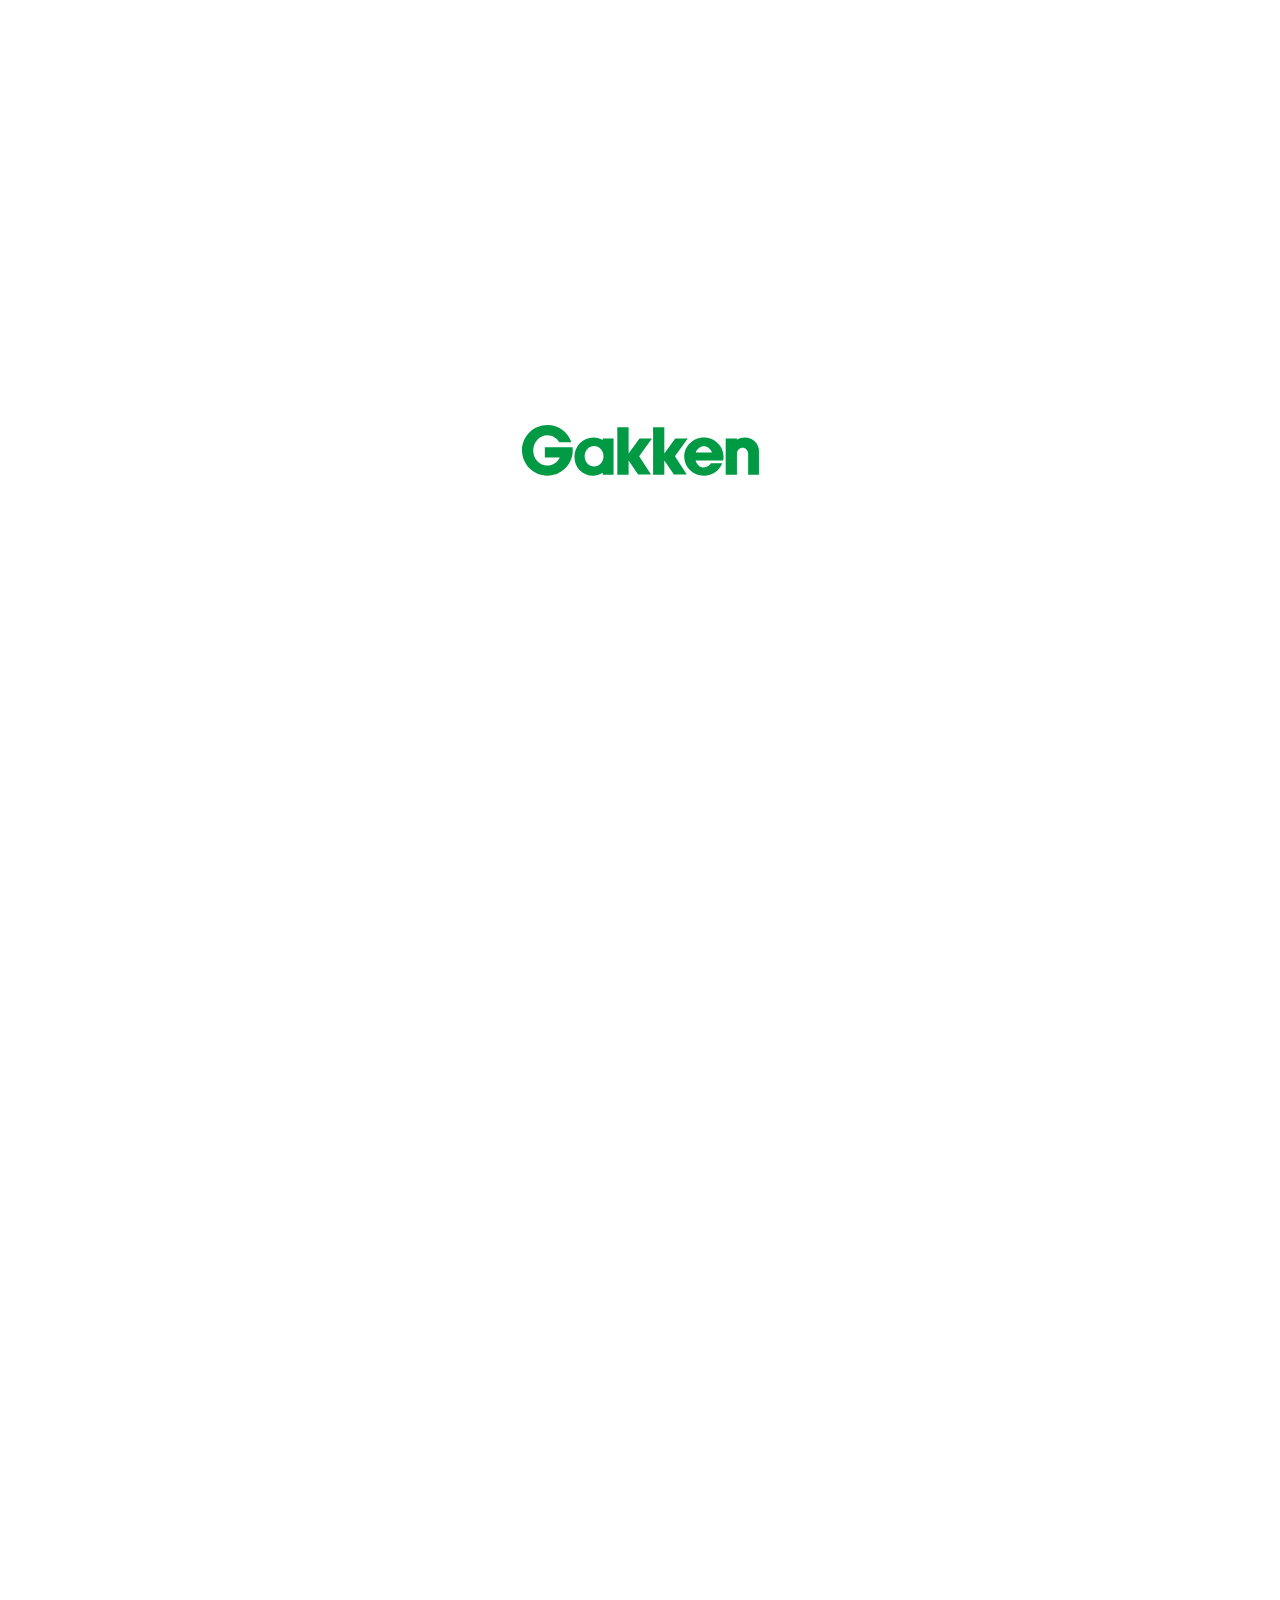
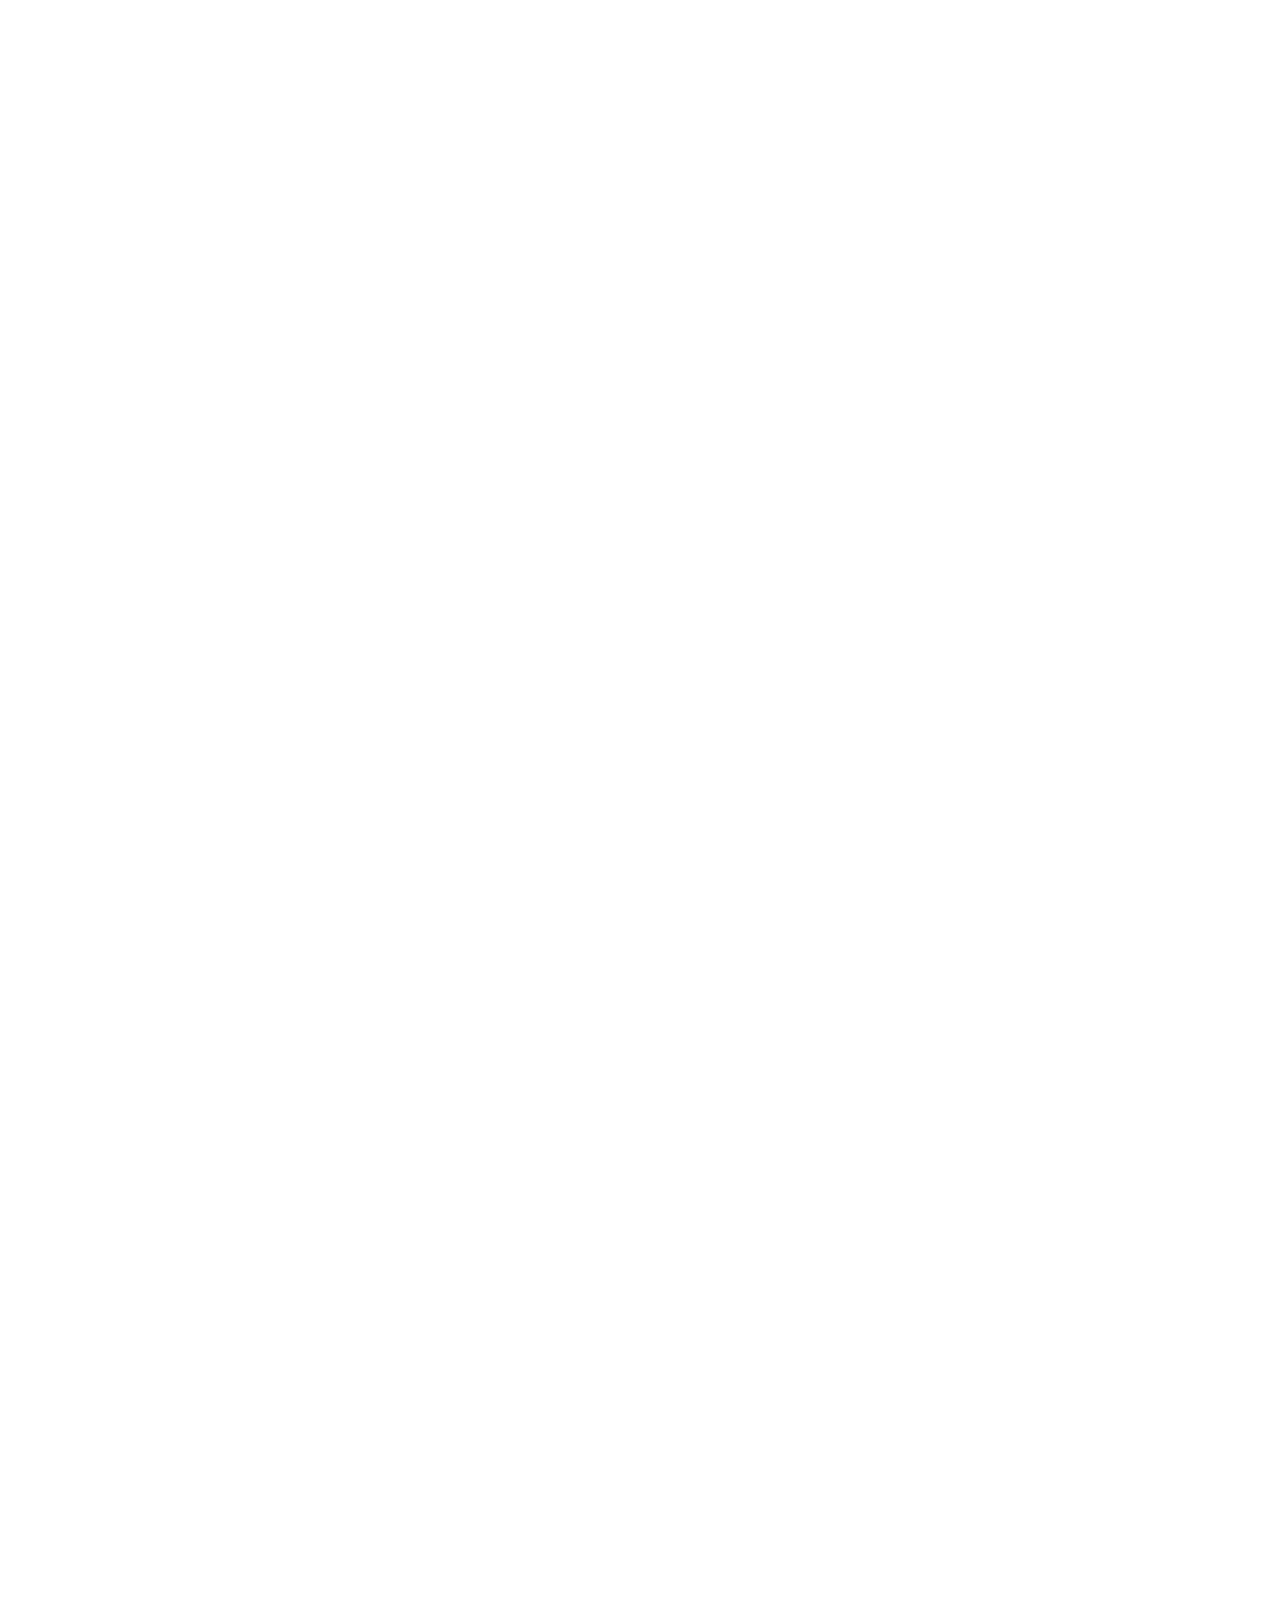
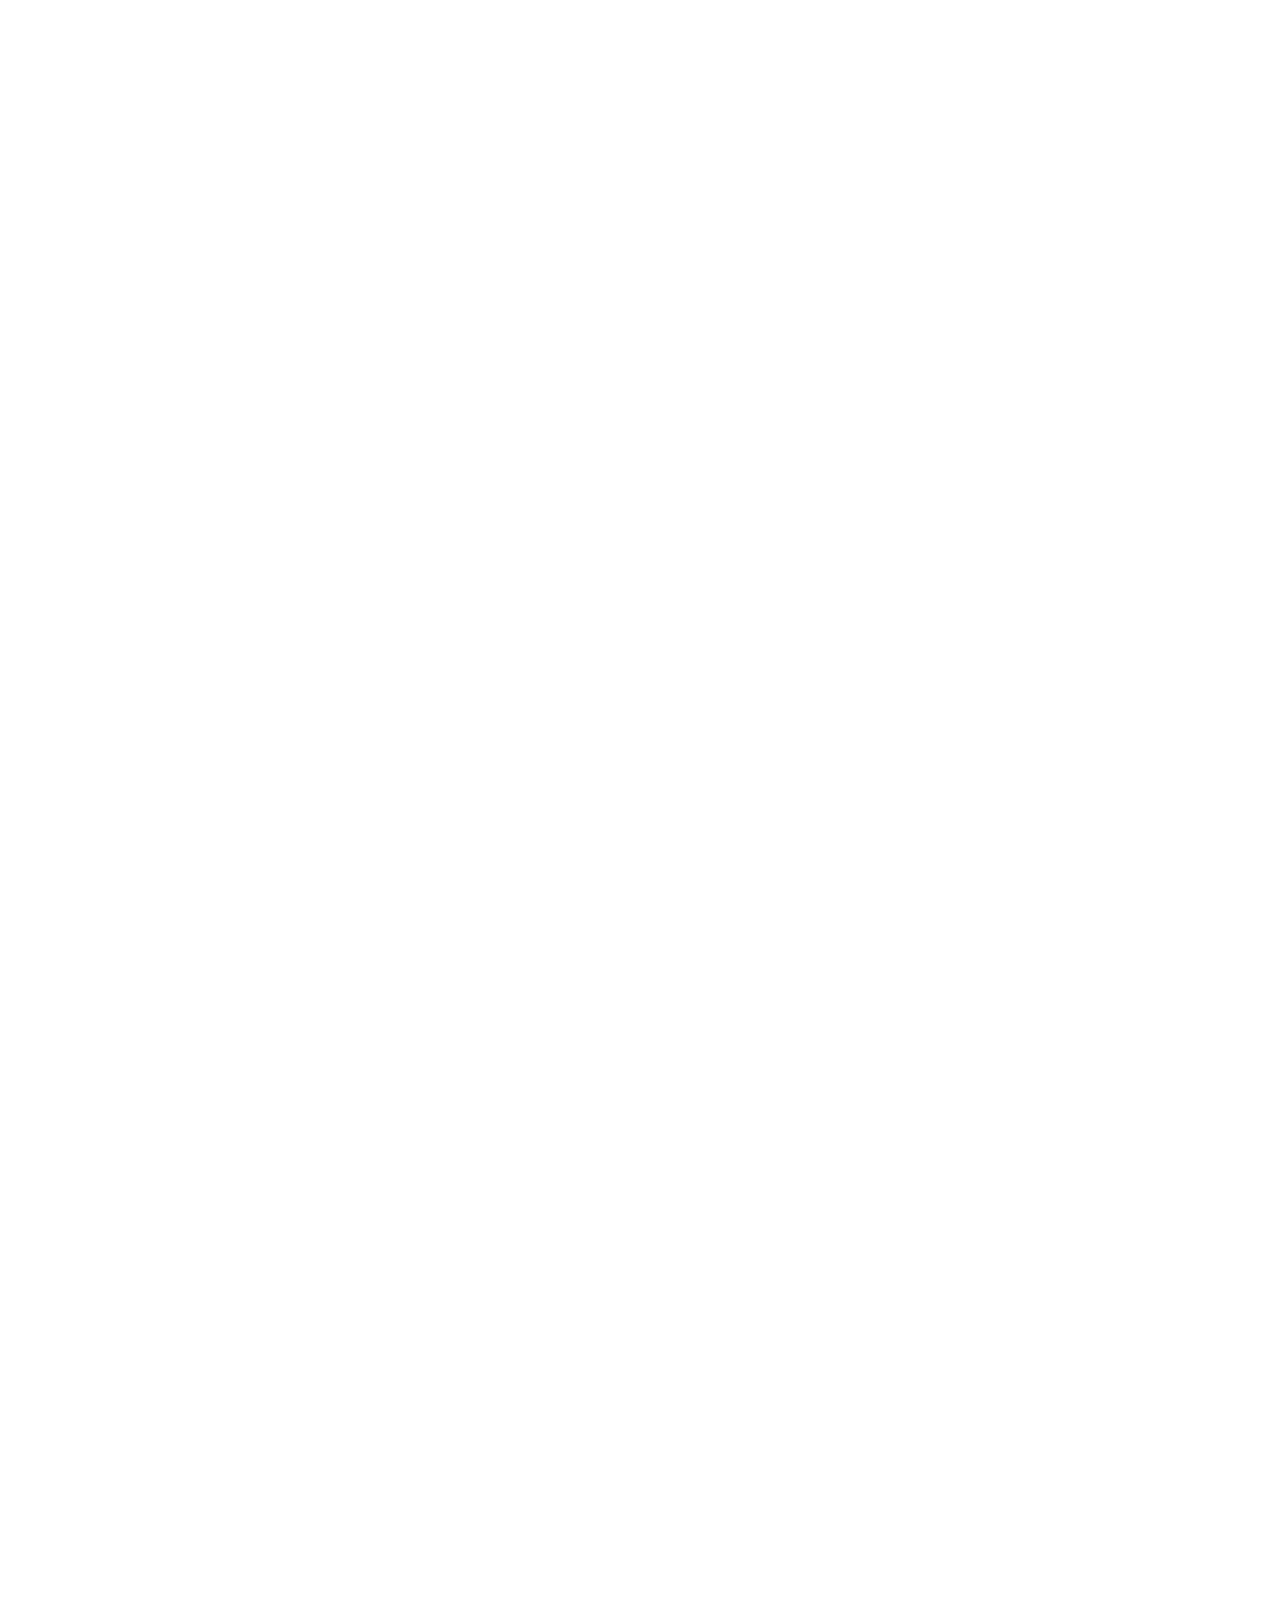
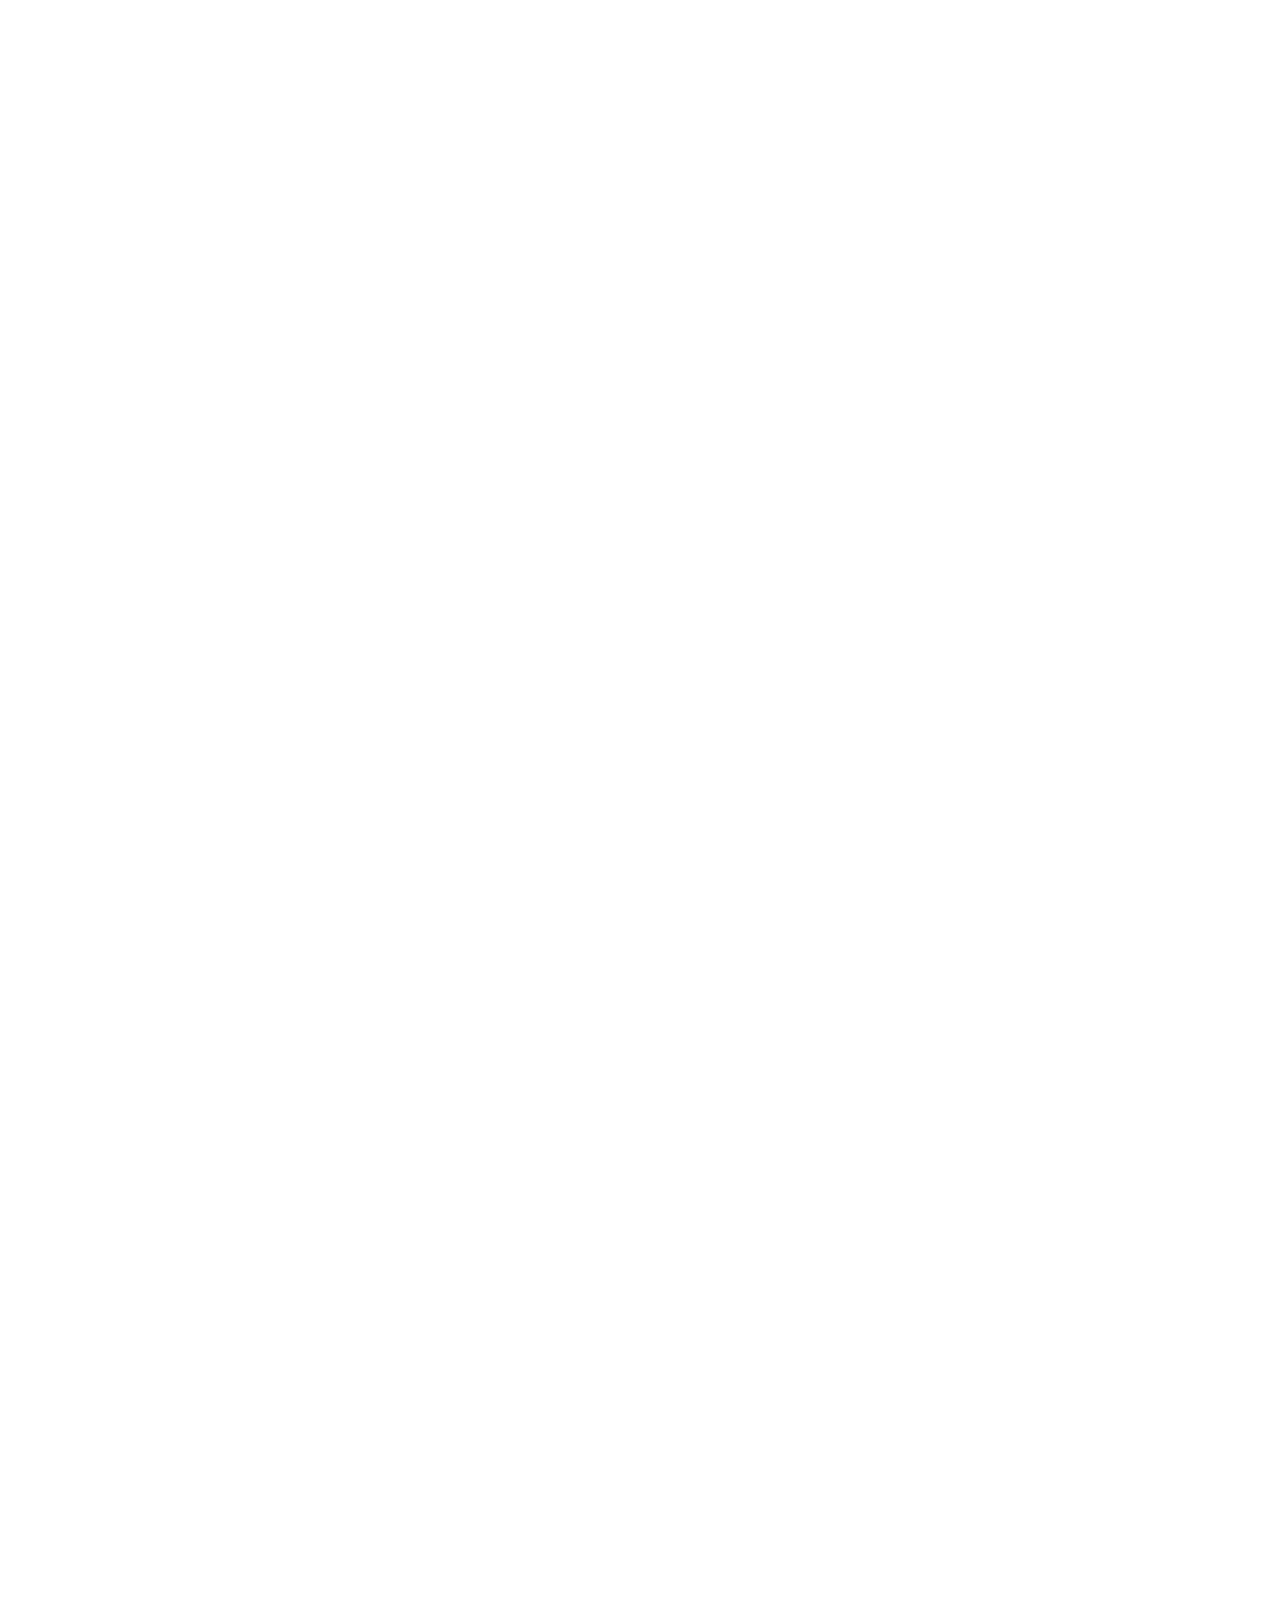
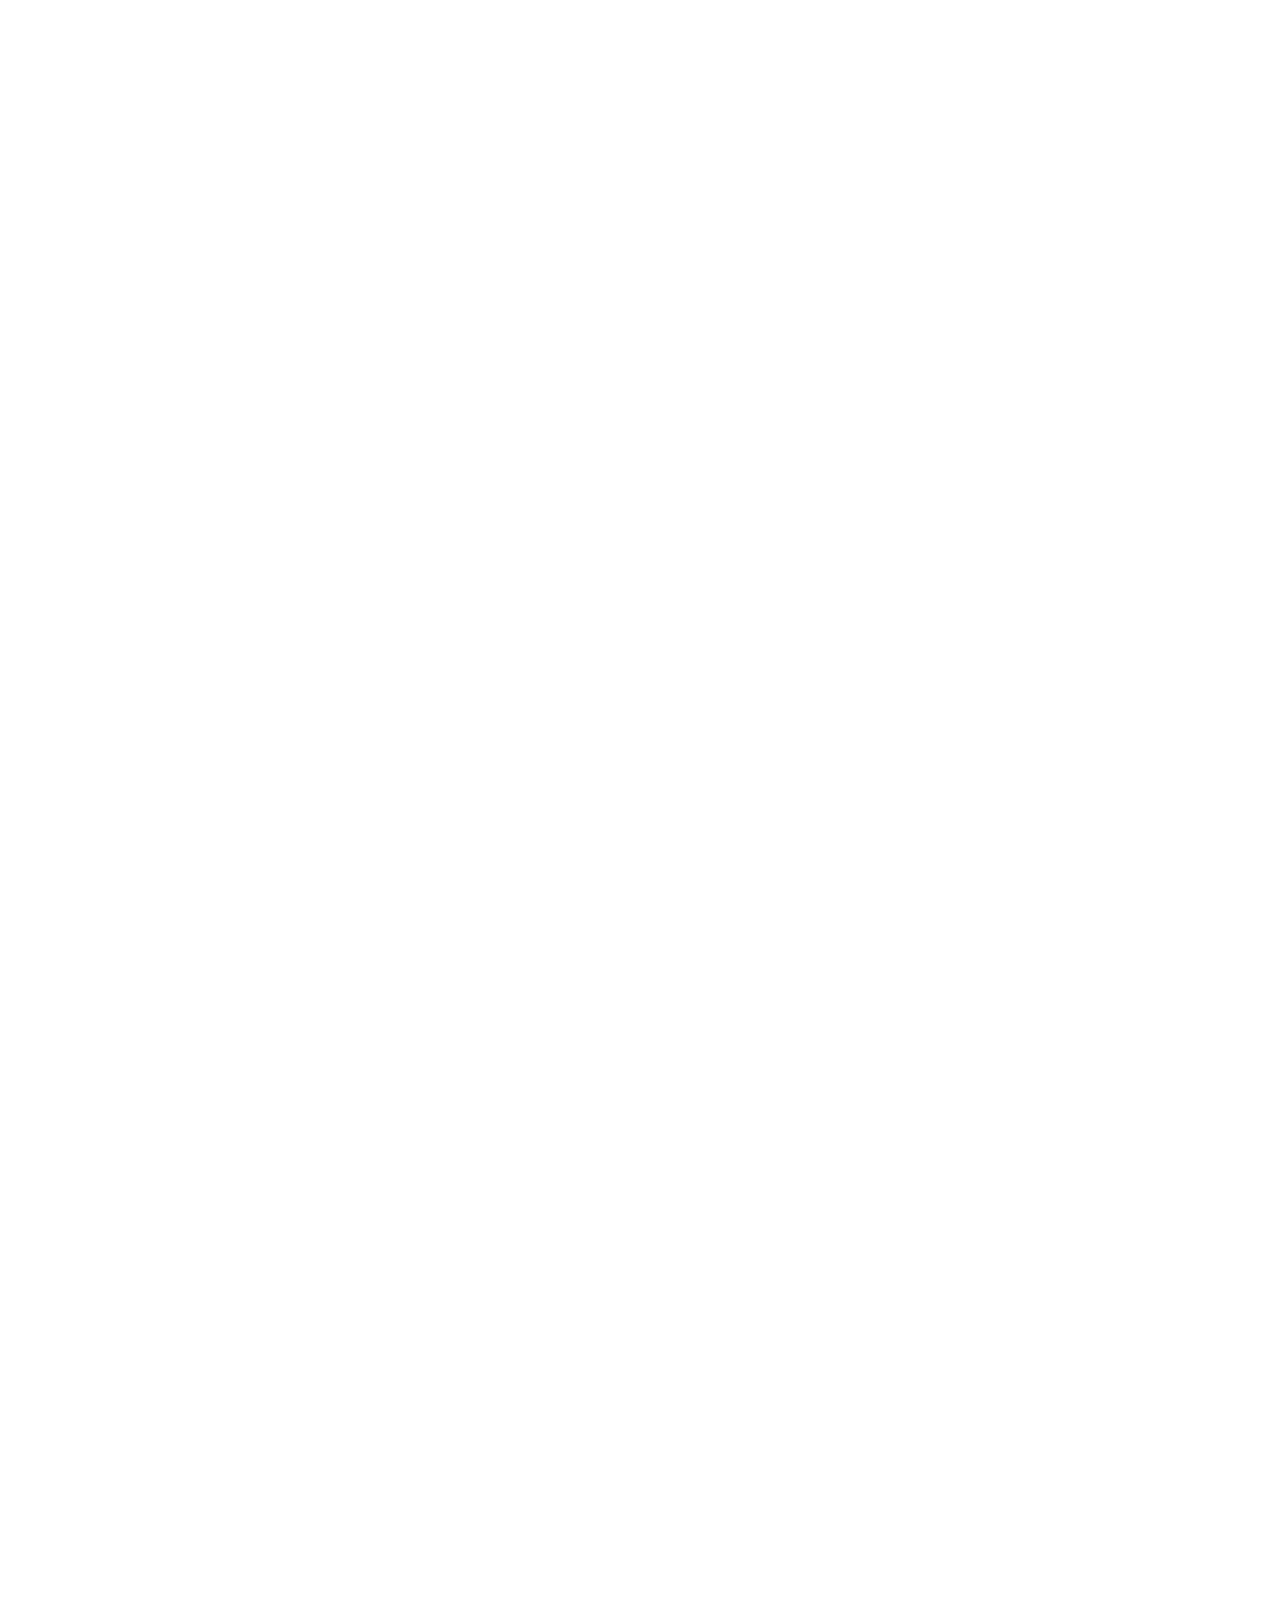
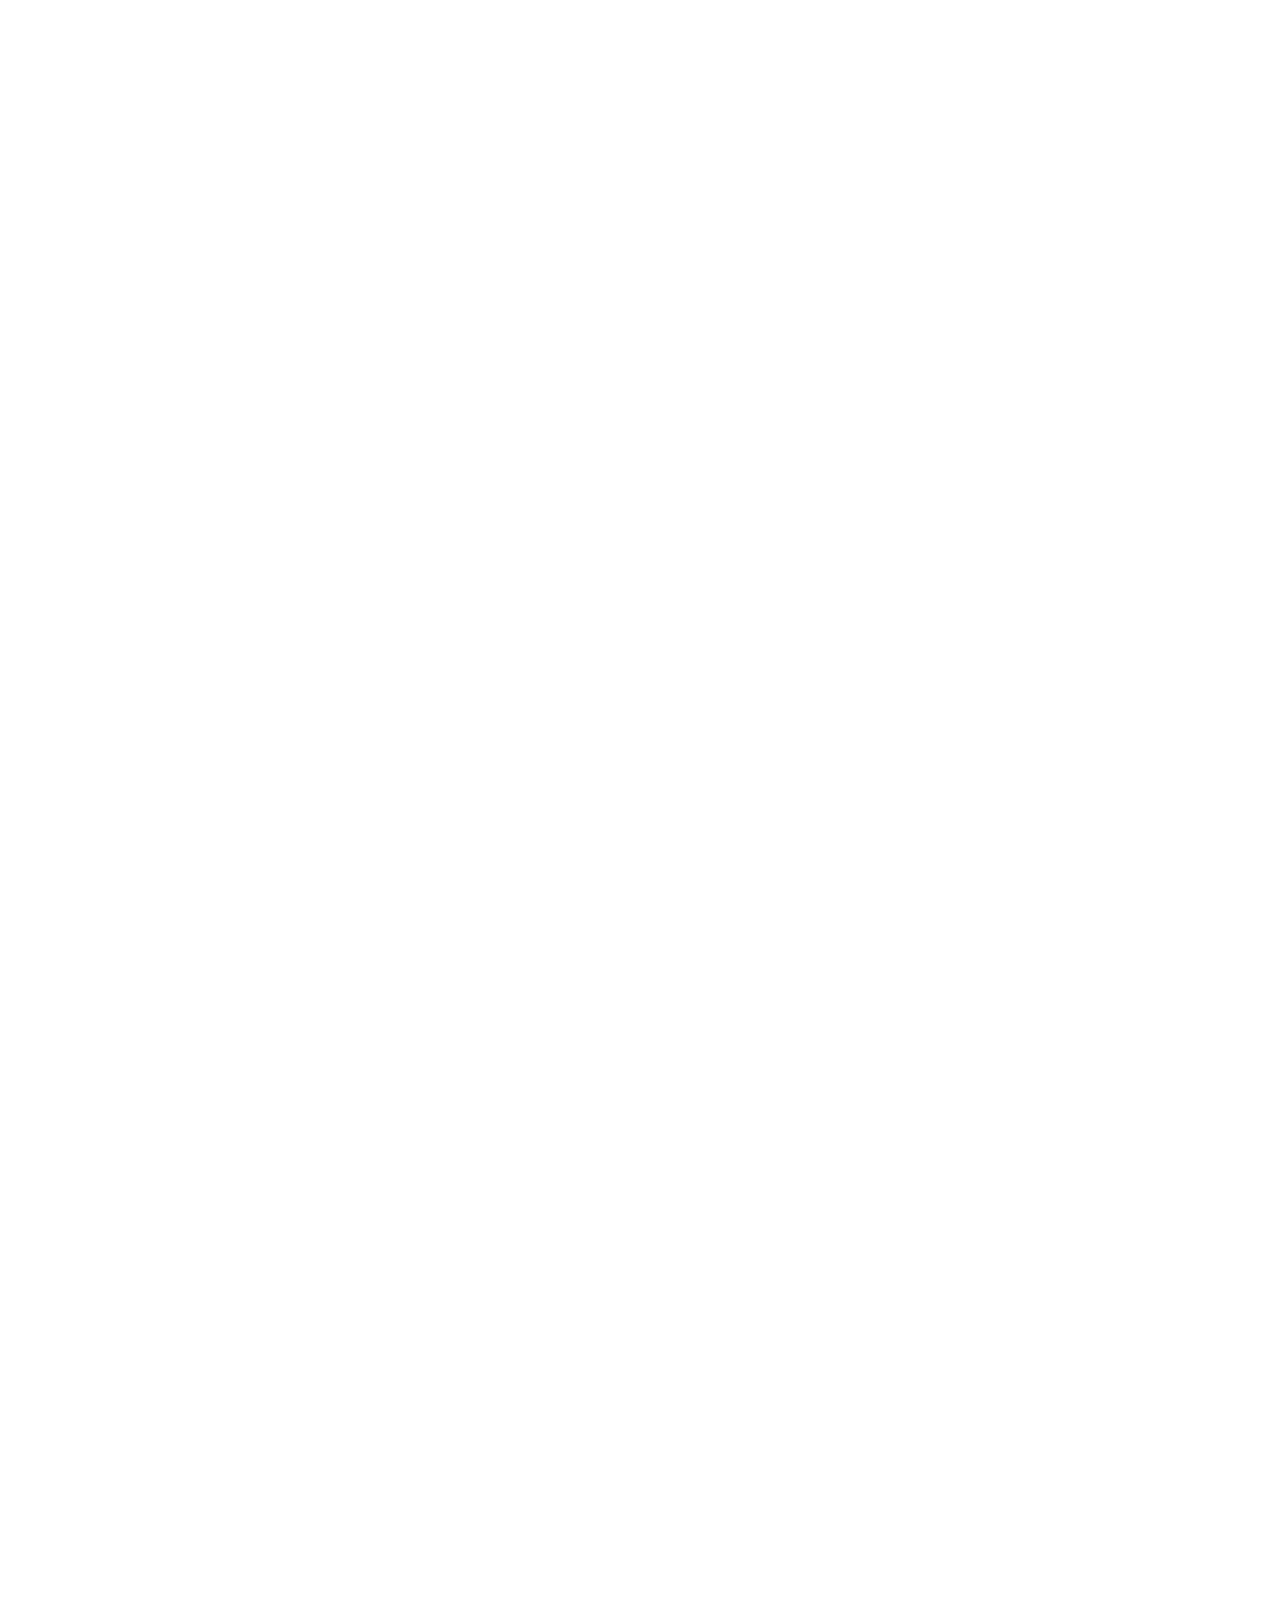
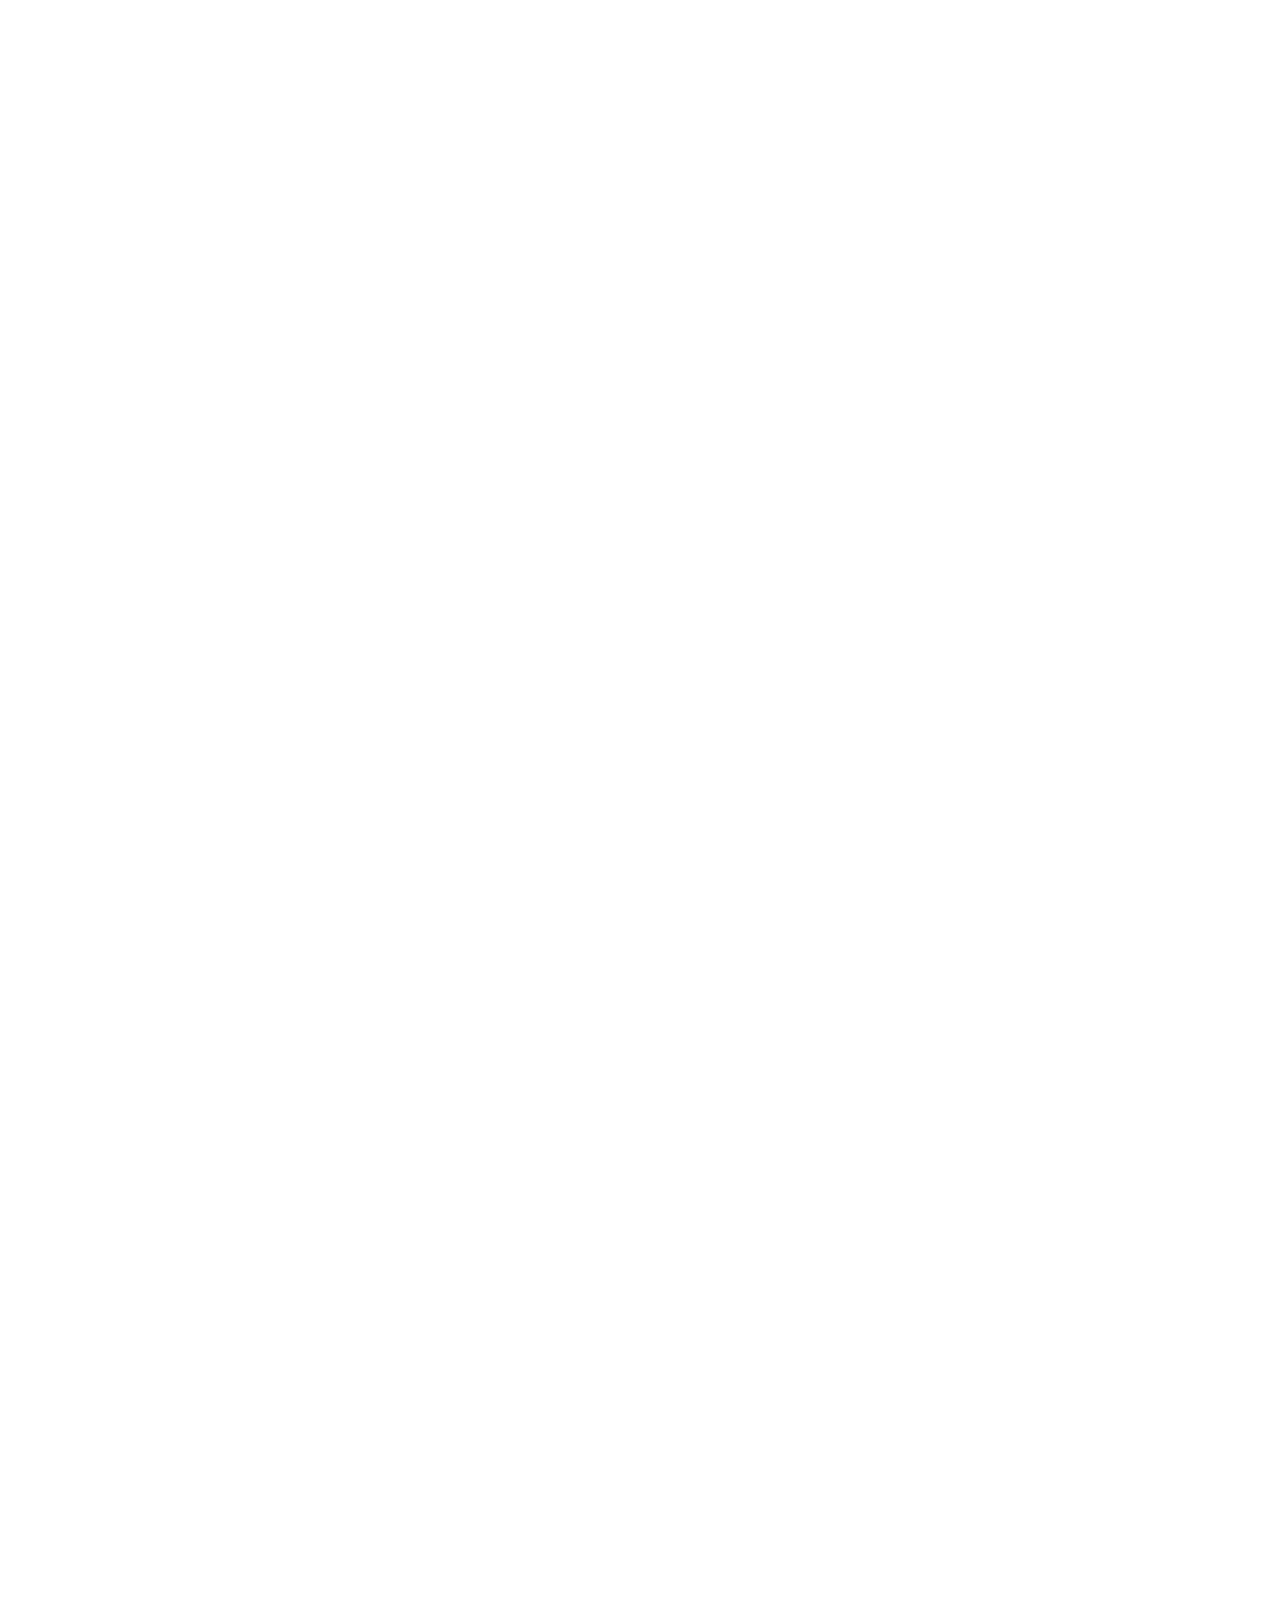
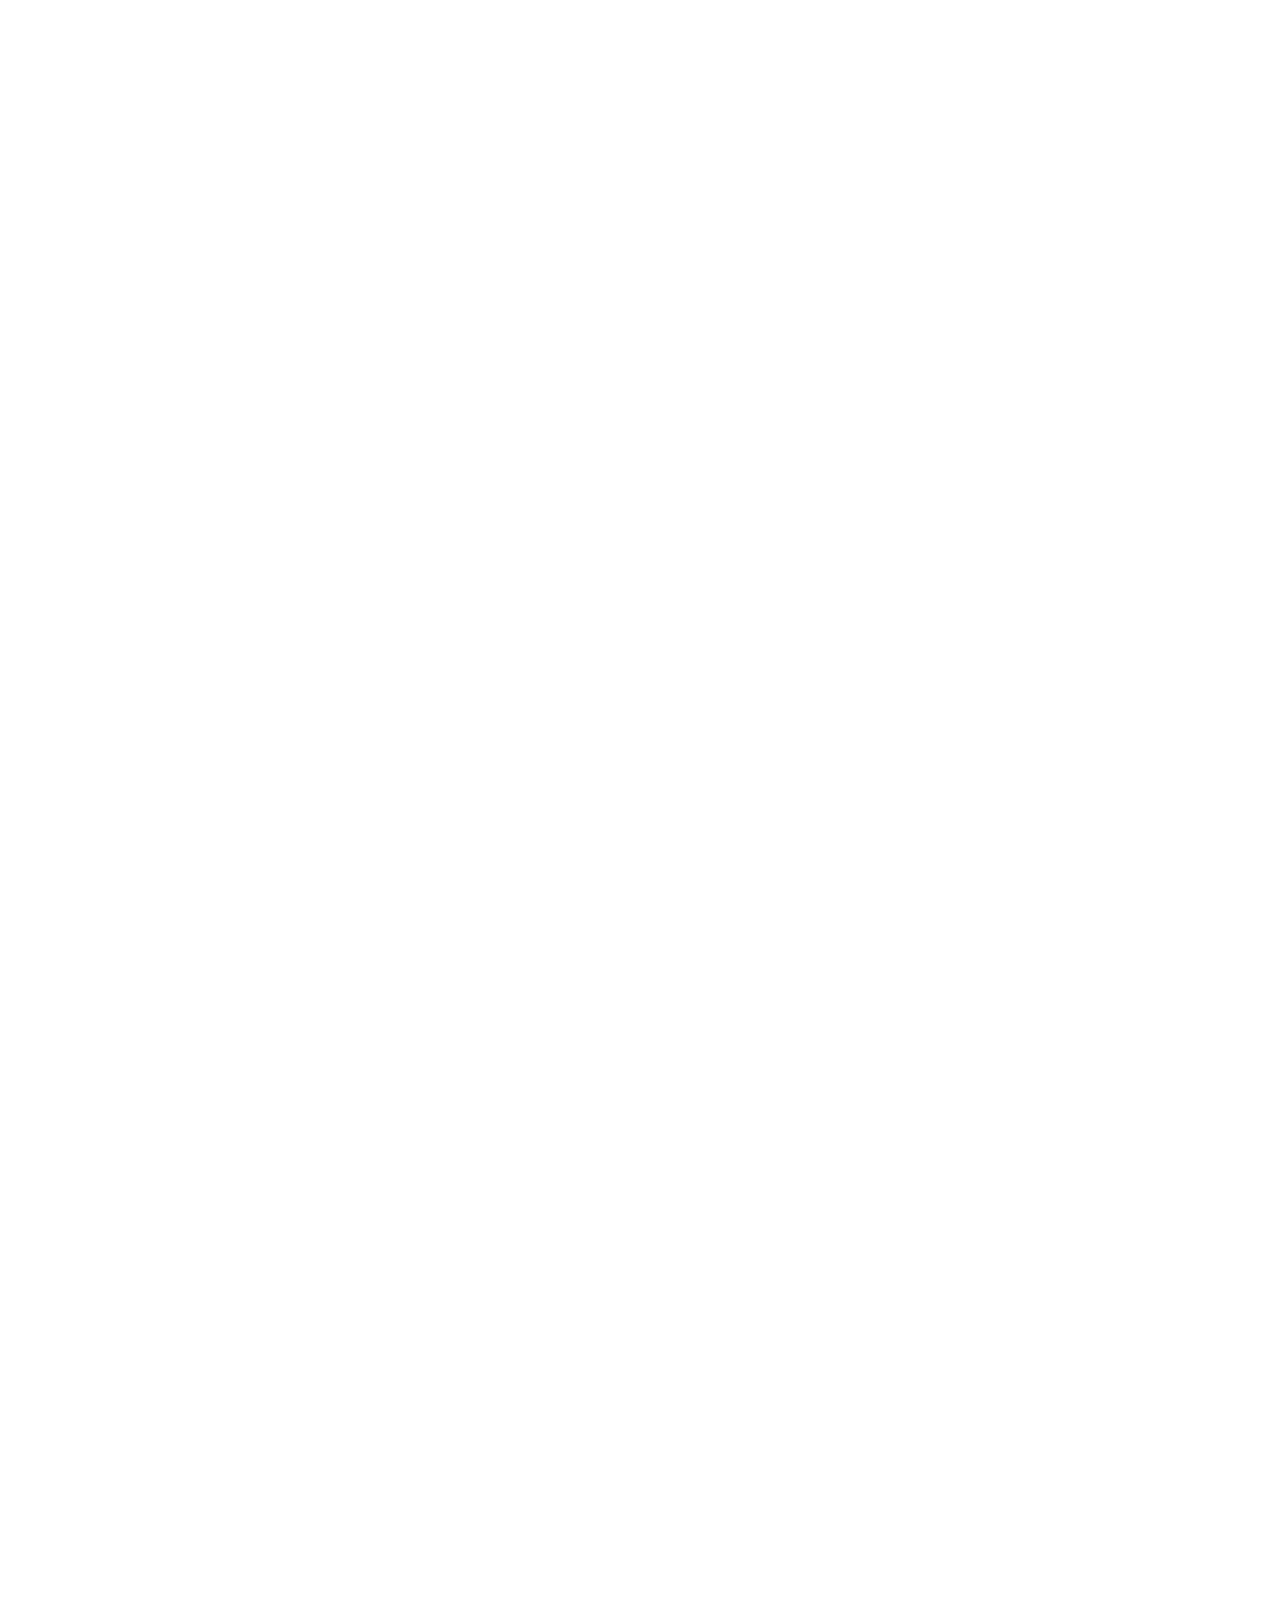
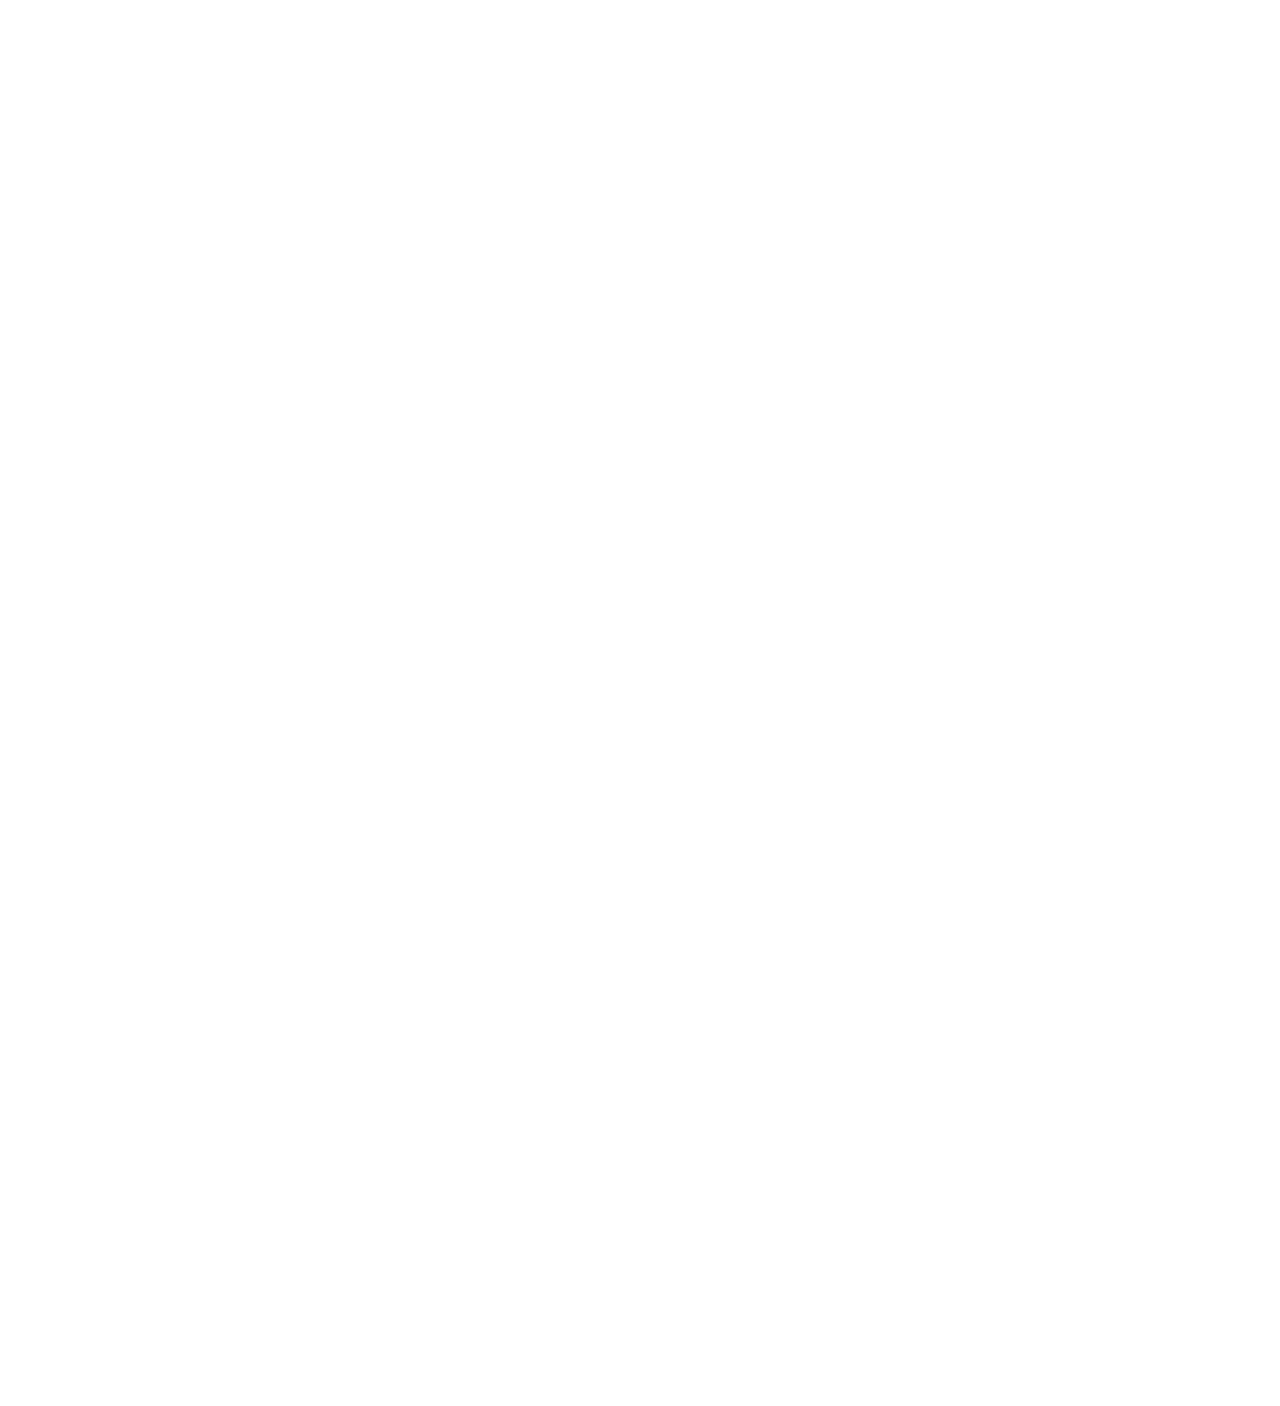
==== commit f28ca711: "0830修正反映 OGP設定、JS調整" ====
--- a/pr/learningskill2024/index.html
+++ b/pr/learningskill2024/index.html
@@ -19,6 +19,12 @@
   <link rel="preconnect" href="https://fonts.gstatic.com" crossorigin>
   <link href="https://fonts.googleapis.com/css2?family=Inter:ital,opsz,wght@0,14..32,100..900;1,14..32,100..900&family=Noto+Sans+JP:wght@100..900&display=swap" rel="stylesheet">
   <link rel="stylesheet" href="./assets/css/style.min.css">
+  <meta property="og:title" content="学研リスキリング">
+  <meta property="og:type" content="website">
+  <meta property="og:url" content="https://www.gakken.jp/pr/learningskill2024/">
+  <meta property="og:image" content="https://www.gakken.jp/pr/learningskill2024/assets/img/ogp_image.jpg">
+  <meta property="og:description" content="大人向けの各種スキルアップ学習サービスをご紹介、デジタルサービスで効率的に学習しましょう">
+  <meta property="og:locale" content="ja_JP">
 </head>
 <body class="no-scroll">
   <!-- Google Tag Manager (noscript) -->
@@ -112,13 +118,13 @@
                   </div>
                 </div>
                 <div class="c-block__content__image">
-                  <a href="https://shikakupass.com/feature-fp/" class="hover-fade" target="_blank"><img src="./assets/img/img_sec1.webp" alt="お金のスキルアップキャンペーン" /></a>
-                </div>
-
-              </div>
-
-              <div class="c-block__btns grid-cols-1">
-                <a class="btn hover-fade" href="https://shikakupass.com/feature-fp/" target="_blank">詳しくはこちら</a>
+                  <a href="https://shikakupass.com/feature-fp/?utm_source=ghdlp&utm_medium=referral" class="hover-fade" target="_blank"><img src="./assets/img/img_sec1.webp" alt="お金のスキルアップキャンペーン" /></a>
+                </div>
+
+              </div>
+
+              <div class="c-block__btns grid-cols-1">
+                <a class="btn hover-fade" href="https://shikakupass.com/feature-fp/?utm_source=ghdlp&utm_medium=referral" target="_blank">詳しくはこちら</a>
               </div>
               <div class="c-block__btns grid-cols-3">
                 <div class="c-block__btn-item">
@@ -162,7 +168,7 @@
                 </div>
               </div>
               <div class="c-block__btns grid-cols-1">
-                <a class="btn hover-fade" href="https://shikakupass.com/list/" target="_blank">詳しくはこちら</a>
+                <a class="btn hover-fade" href="https://shikakupass.com/list/?utm_source=ghdlp&utm_medium=referral" target="_blank">詳しくはこちら</a>
               </div>
 
               <div class="c-block__footer-logo"><img src="./assets/img/logo_g-leap.webp" width="211" alt="G LEAP" /></div>
@@ -177,7 +183,7 @@
               <div class="c-block__logo">
                 <img src="./assets/img/logo_asubeto.webp" alt="ASUBETO POWERED BY TOASU" width="300">
               </div>
-              <p class="c-block__intro md:txt-center">企業と個人の学びと成長を支援する。ASUBeTOは、日本で初めてのPSSです！</p>
+              <p class="c-block__intro md:txt-center">企業と個人の学びと成長を支援！</p>
               <div class="c-block__content">
                 <div class="c-block__content__text">
                   <h2 class="c-block__content__title">述べ１００万人以上が利用する<br>
@@ -237,12 +243,12 @@
                   </div>
                 </div>
                 <div class="c-block__content__image">
-                  <a href="https://shikakupass.com/toeic/" class="hover-fade" target="_blank"><img src="./assets/img/img_sec4.webp" alt="英語の基礎を攻略する！＝TOEIC600+ いますぐ！７日間無料体験 詳しくはこちら" /></a>
-                </div>
-              </div>
-
-              <div class="c-block__btns grid-cols-1">
-                <a class="btn hover-fade" href="https://shikakupass.com/toeic/" target="_blank">詳しくはこちら</a>
+                  <a href="https://shikakupass.com/toeic/?utm_source=ghdlp&utm_medium=referral" class="hover-fade" target="_blank"><img src="./assets/img/img_sec4.webp" alt="英語の基礎を攻略する！＝TOEIC600+ いますぐ！７日間無料体験 詳しくはこちら" /></a>
+                </div>
+              </div>
+
+              <div class="c-block__btns grid-cols-1">
+                <a class="btn hover-fade" href="https://shikakupass.com/toeic/?utm_source=ghdlp&utm_medium=referral" target="_blank">詳しくはこちら</a>
               </div>
 
               <div class="c-block__footer-logo"><img src="./assets/img/logo_g-leap.webp" width="211" alt="G LEAP" /></div>
@@ -275,6 +281,7 @@
                   <h2 class="c-block__content__title">英検®合格コース</h2>
                   <div class="c-block__content__body">
                     <p>学研の人気書籍「英検をひとつひとつわかりやすく。」シリーズをもとにしたコースです。英検®合格に必要な語彙や文法の学習に加えて、3級～2級は二次試験対策の模擬試験レッスンも含まれています。</p>
+                    <p class="note">英検®は、公益財団法人 日本英語検定協会の登録商標です。</p>
                   </div>
                 </div>
                 <div class="c-block__content__image">
@@ -315,7 +322,7 @@
                 </div>
               </div>
               <div class="c-block__btns grid-cols-1">
-                <a class="btn hover-fade" href="https://kimini.online/" target="_blank">詳しくはこちら</a>
+                <a class="btn hover-fade" href="https://kimini.online/?utm_source=web&utm_medium=gakken-frontend-dev&utm_campaign=learningskill" target="_blank">詳しくはこちら</a>
               </div>
 
               <div class=" c-block__footer-logo"><img src="./assets/img/logo_glats.webp" width="211" alt="Glats" />
@@ -398,7 +405,7 @@
             <div class="c-block__logo">
               <img src="./assets/img/logo_gakken-shuppan-site.webp" alt="Gakken 学研出版サイト" width="300">
             </div>
-            <p class="c-block__intro md:txt-center">Gakkenおすすめの書籍で、お金の知識を増やし、<br class="sm:hidden">語学などのスキルアップで１つ上のキャリアをめざして行きましょう</p>
+            <p class="c-block__intro md:txt-center">Gakkenの実用書で、お金の知識、語学などの<br>スキルアップで１つ上のキャリアをめざして行きましょう</p>
 
 
             <div class="filtr-books">
--- a/pr/learningskill2024/assets/css/style.min.css
+++ b/pr/learningskill2024/assets/css/style.min.css
@@ -1 +1 @@
-*,*::before,*::after{-webkit-box-sizing:border-box;box-sizing:border-box;margin:0;padding:0}a{text-decoration:none;color:inherit}img{max-width:100%;height:auto;vertical-align:bottom}:where([hidden]:not([hidden=until-found])){display:none !important}:where(html){-webkit-text-size-adjust:none}@supports not (min-block-size: 100dvb){:where(html){block-size:100%}}@media(prefers-reduced-motion: no-preference){:where(html:focus-within){scroll-behavior:smooth}}:where(body){block-size:100%;block-size:100dvb;line-height:1.5;font-family:system-ui,sans-serif;-webkit-font-smoothing:antialiased}:where(input,button,textarea,select){font:inherit;color:inherit}:where(textarea){resize:vertical;resize:block}:where(button,label,select,summary,[role=button],[role=option]){cursor:pointer}:where(:disabled){cursor:not-allowed}:where(label:has(>input:disabled),label:has(+input:disabled)){cursor:not-allowed}:where(button){border-style:solid}:where(a){text-underline-offset:.2ex}:where(ul,ol){list-style:none}:where(img,svg,video,canvas,audio,iframe,embed,object){display:block}:where(img,picture,svg){max-inline-size:100%;block-size:auto}:where(p,h1,h2,h3,h4,h5,h6){overflow-wrap:break-word}:where(h1,h2,h3){line-height:calc(1em + .5rem)}:where(hr){border:none;-webkit-border-before:1px solid;border-block-start:1px solid;color:inherit;block-size:0;overflow:visible}:where(:focus-visible){outline:2px solid var(--focus-color, Highlight);outline-offset:2px}:where(.visually-hidden:not(:focus,:active,:focus-within,.not-visually-hidden)){-webkit-clip-path:inset(50%) !important;clip-path:inset(50%) !important;height:1px !important;width:1px !important;overflow:hidden !important;position:absolute !important;white-space:nowrap !important;border:0 !important}:root{--color-green: #009944;--color-red: #f00;--color-money: #0052f0;--color-skill-up: #60c;--color-language: #ffb84e}html{font-size:62.5%}body{font-family:"Noto Sans JP",sans-serif;font-optical-sizing:auto;font-size:1.6rem;line-height:1.5}body.no-scroll{overflow:hidden}.wrapper{background:var(--color-green);position:relative;padding:0 20px}.wrapper__inner{background:#f8f6ea;overflow:hidden;padding:0 0px}@media(min-width: 750px)and (max-width: 900px){.wrapper{padding:0 1.2987012987vw}}@media(max-width: 749px){.wrapper{padding:0 2.7027027027vw}}.l-header{background:var(--color-green);display:-webkit-box;display:-ms-flexbox;display:flex;-webkit-box-align:center;-ms-flex-align:center;align-items:center;position:sticky;top:0;padding:0 0px;height:71px;margin-bottom:-2px;z-index:1000}.l-header__logo{margin-right:auto}.l-header__nav__list{display:-webkit-box;display:-ms-flexbox;display:flex;-webkit-box-align:center;-ms-flex-align:center;align-items:center;gap:15px}.l-header__nav__button{display:block;padding:20px 30px;color:#fff;font-size:1.4rem;font-weight:600;-webkit-appearance:none;-moz-appearance:none;appearance:none;border:0;background:rgba(0,0,0,0)}@media(min-width: 750px)and (max-width: 900px){.l-header{height:6.8831168831vw}}@media(max-width: 749px){.l-header{height:10.8108108108vw;padding:0 2.7027027027vw}.l-header__logo{position:relative;z-index:1000;width:22.972972973vw}.l-header__nav__toggle{position:absolute;right:0;top:50%;-webkit-transform:translateY(-50%);transform:translateY(-50%)}.l-header__nav__list{position:absolute;z-index:999;width:100%;top:10.8108108108vw;left:0;right:0;padding-top:5.4054054054vw;padding-bottom:9.7297297297vw;background:rgba(0,153,68,.7);opacity:0;visibility:hidden;-webkit-box-orient:vertical;-webkit-box-direction:normal;-ms-flex-direction:column;flex-direction:column;-webkit-transition:all .3s;transition:all .3s}.is-active .l-header__nav__list{opacity:1;visibility:visible}.l-header__nav__button{display:-webkit-box;display:-ms-flexbox;display:flex;-webkit-box-align:center;-ms-flex-align:center;align-items:center;-webkit-box-pack:center;-ms-flex-pack:center;justify-content:center;padding:0;font-size:3.7837837838vw;width:32.4324324324vw;height:8.6486486486vw}.l-header__nav__button[data-filter=skill-up]{background-color:var(--color-skill-up)}.l-header__nav__button[data-filter=money]{background-color:var(--color-money)}.l-header__nav__button[data-filter=language]{background-color:var(--color-language)}}.l-footer{background:var(--color-green);padding:30px 0 20px;display:-webkit-box;display:-ms-flexbox;display:flex;-webkit-box-pack:center;-ms-flex-pack:center;justify-content:center}.hamburger{display:inline-block;cursor:pointer;-webkit-transition-property:opacity,-webkit-filter;transition-property:opacity,-webkit-filter;transition-property:opacity,filter;transition-property:opacity,filter,-webkit-filter;-webkit-transition-duration:.15s;transition-duration:.15s;-webkit-transition-timing-function:linear;transition-timing-function:linear;font:inherit;color:inherit;text-transform:none;background-color:rgba(0,0,0,0);border:0;margin:0;overflow:visible}.hamburger:hover{opacity:.7}.is-active .hamburger:hover{opacity:.7}.is-active .hamburger .hamburger-inner,.is-active .hamburger .hamburger-inner::before,.is-active .hamburger .hamburger-inner::after{background-color:#fff}.hamburger-box{width:30px;height:25px;display:inline-block;position:relative}.hamburger-inner{display:block;top:50%}.hamburger-inner,.hamburger-inner::before,.hamburger-inner::after{width:30px;height:5px;background-color:#fff;position:absolute;-webkit-transition-property:-webkit-transform;transition-property:-webkit-transform;transition-property:transform;transition-property:transform, -webkit-transform;-webkit-transition-duration:.15s;transition-duration:.15s;-webkit-transition-timing-function:ease;transition-timing-function:ease}.hamburger-inner::before,.hamburger-inner::after{content:"";display:block}.hamburger-inner::before{top:-10px}.hamburger-inner::after{bottom:-10px}.hamburger--squeeze .hamburger-inner{-webkit-transition-duration:.075s;transition-duration:.075s;-webkit-transition-timing-function:cubic-bezier(0.55, 0.055, 0.675, 0.19);transition-timing-function:cubic-bezier(0.55, 0.055, 0.675, 0.19)}.hamburger--squeeze .hamburger-inner::before{-webkit-transition:top .075s .12s ease,opacity .075s ease;transition:top .075s .12s ease,opacity .075s ease}.hamburger--squeeze .hamburger-inner::after{-webkit-transition:bottom .075s .12s ease,-webkit-transform .075s cubic-bezier(0.55, 0.055, 0.675, 0.19);transition:bottom .075s .12s ease,-webkit-transform .075s cubic-bezier(0.55, 0.055, 0.675, 0.19);transition:bottom .075s .12s ease,transform .075s cubic-bezier(0.55, 0.055, 0.675, 0.19);transition:bottom .075s .12s ease,transform .075s cubic-bezier(0.55, 0.055, 0.675, 0.19),-webkit-transform .075s cubic-bezier(0.55, 0.055, 0.675, 0.19)}.is-active .hamburger--squeeze .hamburger-inner{-webkit-transform:rotate(45deg);transform:rotate(45deg);-webkit-transition-delay:.12s;transition-delay:.12s;-webkit-transition-timing-function:cubic-bezier(0.215, 0.61, 0.355, 1);transition-timing-function:cubic-bezier(0.215, 0.61, 0.355, 1)}.is-active .hamburger--squeeze .hamburger-inner::before{top:0;opacity:0;-webkit-transition:top .075s ease,opacity .075s .12s ease;transition:top .075s ease,opacity .075s .12s ease}.is-active .hamburger--squeeze .hamburger-inner::after{bottom:0;-webkit-transform:rotate(-90deg);transform:rotate(-90deg);-webkit-transition:bottom .075s ease,-webkit-transform .075s .12s cubic-bezier(0.215, 0.61, 0.355, 1);transition:bottom .075s ease,-webkit-transform .075s .12s cubic-bezier(0.215, 0.61, 0.355, 1);transition:bottom .075s ease,transform .075s .12s cubic-bezier(0.215, 0.61, 0.355, 1);transition:bottom .075s ease,transform .075s .12s cubic-bezier(0.215, 0.61, 0.355, 1),-webkit-transform .075s .12s cubic-bezier(0.215, 0.61, 0.355, 1)}.splash{position:fixed;top:0;left:0;width:100%;height:100%;background-color:#fff;display:-webkit-box;display:-ms-flexbox;display:flex;-webkit-box-pack:center;-ms-flex-pack:center;justify-content:center;-webkit-box-align:center;-ms-flex-align:center;align-items:center;font-size:24px;z-index:9999;-webkit-transition:all .5s;transition:all .5s}.splash__logo{max-width:54.0540540541vw}.splash.hide{opacity:0;visibility:hidden;pointer-events:none}.wrapper.show{opacity:1;visibility:visible}.c-mv{height:702px;padding-top:128px;margin-left:-20px;margin-right:-20px;margin-bottom:-70px}.c-mv__obj{position:absolute;inset:0}.c-mv__obj1{position:absolute;top:37px;left:calc(50% - 687px);width:397px;height:412px;background:url("../img/mv_obj1.webp") no-repeat center/cover}.c-mv__obj2{position:absolute;top:491px;left:calc(50% - 662px);width:191px;height:191px;background:url("../img/mv_obj2.webp") no-repeat center/cover}.c-mv__obj2_text{position:absolute;top:666px;left:calc(50% - 643px);width:151px;height:36px;background:url("../img/mv_obj2_text.webp") no-repeat center/cover}.c-mv__obj3{position:absolute;top:88px;left:calc(50% + 435px);width:179px;height:179px;background:url("../img/mv_obj3.webp") no-repeat center/cover}.c-mv__obj3_text{position:absolute;top:258px;left:calc(50% + 480px);width:92px;height:35px;background:url("../img/mv_obj3_text.webp") no-repeat center/cover}.c-mv__obj4{position:absolute;top:300px;left:calc(50% + 324px);width:169px;height:211px;background:url("../img/mv_obj4.webp") no-repeat center/cover}.c-mv__obj4_text{position:absolute;top:500px;left:calc(50% + 362px);width:93px;height:35px;background:url("../img/mv_obj4_text.webp") no-repeat center/cover}.c-mv__obj5{position:absolute;top:0px;left:calc(50% + 212px);width:175px;height:116px;background:url("../img/mv_obj5.webp") no-repeat center/cover}.c-mv__obj6{position:absolute;top:453px;left:calc(50% + 458px);width:230px;height:230px;background:url("../img/mv_obj6.webp") no-repeat center/cover}.c-mv__obj7{position:absolute;top:36px;left:calc(50% - 276px);width:183px;height:41px;background:url("../img/mv_obj_bg1.webp") no-repeat center/cover}.c-mv__obj8{position:absolute;top:24px;left:calc(50% + 526px);width:138px;height:138px;background:url("../img/mv_obj_bg2.webp") no-repeat center/cover}.c-mv__obj9{position:absolute;top:529px;left:calc(50% - 427px);width:102px;height:93px;background:url("../img/mv_obj_bg3.webp") no-repeat center/cover}.c-mv__lead{position:relative;z-index:2;text-align:center;font-size:34px;font-style:normal;font-weight:700;line-height:150%;letter-spacing:1.695px;margin-bottom:21px;overflow:hidden}.c-mv__lead span{display:inline-block;-webkit-transform:translateY(100%);transform:translateY(100%);-webkit-transition:all .8s;transition:all .8s}.c-mv__lead span.anim{-webkit-transform:translateY(0);transform:translateY(0)}.c-mv__title{position:relative;z-index:2;color:#094;text-align:center;font-size:62px;font-weight:700;line-height:140%;margin-bottom:32px;overflow:hidden}.c-mv__title span{display:inline-block;-webkit-transition:all .8s;transition:all .8s;-webkit-transform:translateY(100%);transform:translateY(100%)}.c-mv__title span.anim{-webkit-transform:translateY(0);transform:translateY(0)}.c-mv__intro{position:relative;z-index:2;text-align:center;font-size:21px;font-style:normal;font-weight:600;line-height:175%;letter-spacing:1.05px;overflow:hidden}.c-mv__intro span{display:inline-block;-webkit-transition:all .8s;transition:all .8s;-webkit-transform:translateY(100%);transform:translateY(100%)}.c-mv__intro span.anim{-webkit-transform:translateY(0);transform:translateY(0)}@media(min-width: 901px)and (max-width: 1400px){.c-mv{height:50.1428571429vw;padding-top:9.1428571429vw}.c-mv__lead{font-size:2.4285714286vw;margin-bottom:1.5vw}.c-mv__title{font-size:4.4285714286vw;margin-bottom:2.2857142857vw}.c-mv__intro{font-size:1.5vw}}@media(min-width: 750px)and (max-width: 900px){.c-mv{height:64.4155844156vw;padding-top:6.3636363636vw;margin-left:0;margin-right:0;margin-bottom:-11.6883116883vw}.c-mv__obj{position:absolute;inset:0}.c-mv__obj1{top:1.9480519481vw;left:2.987012987vw;width:26.6233766234vw;height:27.6623376623vw}.c-mv__obj2{top:32.3376623377vw;left:1.2987012987vw;width:17.1428571429vw;height:17.1428571429vw}.c-mv__obj2_text{display:none}.c-mv__obj3{top:9.7402597403vw;left:79.7402597403vw;width:13.7662337662vw;height:13.7662337662vw}.c-mv__obj3_text{display:none}.c-mv__obj4{top:48.3116883117vw;left:77.6623376623vw;width:12.987012987vw;height:16.1038961039vw}.c-mv__obj4_text{display:none}.c-mv__obj5{top:0vw;left:70.2597402597vw;width:10.9090909091vw;height:7.2727272727vw}.c-mv__obj6{top:27.2727272727vw;left:auto;right:1.5584415584vw;width:15.974025974vw;height:15.974025974vw}.c-mv__obj7{top:1.2987012987vw;left:33.5064935065vw;width:12.3376623377vw;height:2.8571428571vw}.c-mv__obj8{top:1.9480519481vw;left:auto;right:3.5064935065vw;width:10.1298701299vw;height:10.1298701299vw}.c-mv__obj9{top:47.7922077922vw;left:21.4285714286vw;width:5.4545454545vw;height:5.0649350649vw}.c-mv__lead{font-size:2.5974025974vw;margin-bottom:2.2077922078vw}.c-mv__title{margin-bottom:2.3376623377vw;font-size:5.1948051948vw}.c-mv__intro{font-size:1.9480519481vw;line-height:174%;letter-spacing:1.05px}}@media(max-width: 749px){.c-mv{height:146.7567567568vw;padding-top:66.2162162162vw;margin-bottom:2.7027027027vw;margin-left:0;margin-right:0}.c-mv__obj{position:absolute;inset:0}.c-mv__obj1{top:3.5135135135vw;left:50%;-webkit-transform:translateX(calc(-50% - 4px));transform:translateX(calc(-50% - 4px));width:58.1081081081vw;height:60vw}.c-mv__obj2{top:2.1621621622vw;left:1.8918918919vw;width:18.9189189189vw;height:18.9189189189vw}.c-mv__obj2_text{display:none}.c-mv__obj3{top:101.6216216216vw;left:-2.7027027027vw;width:17.5675675676vw;height:17.5675675676vw}.c-mv__obj3_text{display:none}.c-mv__obj4{top:44.8648648649vw;left:auto;right:3.5135135135vw;width:15.9459459459vw;height:20vw}.c-mv__obj4_text{display:none}.c-mv__obj5{top:0vw;left:auto;right:7.8378378378vw;width:16.4864864865vw;height:10.8108108108vw}.c-mv__obj6{top:49.4594594595vw;left:0vw;width:20.8108108108vw;height:20.8108108108vw}.c-mv__obj7{display:none}.c-mv__obj8{display:none}.c-mv__obj9{top:135.1351351351vw;left:auto;right:3.7837837838vw;width:13.2432432432vw;height:11.8918918919vw}.c-mv__lead{font-size:4.3243243243vw;margin-bottom:3.2432432432vw}.c-mv__title{margin-bottom:3.2432432432vw;font-size:7.5675675676vw;line-height:136%}.c-mv__intro{font-size:3.7837837838vw;font-weight:600;line-height:165%;letter-spacing:.7px}}.fade-in-down{opacity:0;-webkit-transform:translateY(-150px);transform:translateY(-150px);-webkit-transition:all .8s;transition:all .8s}.fade-in-down.anim{opacity:1;-webkit-transform:translateY(0px);transform:translateY(0px)}span.fade-in-down{display:inline-block}.fade-in{opacity:0;-webkit-transition:all .6s;transition:all .6s}.fade-in.anim{opacity:1}.fade-in-slow{opacity:0;-webkit-transition:all .9s;transition:all .9s}.fade-in-slow.anim{opacity:1}.fade-in-up{opacity:0;-webkit-transform:translateY(100px);transform:translateY(100px);-webkit-transition:all .9s;transition:all .9s}.fade-in-up.anim{opacity:1;-webkit-transform:translateY(0%);transform:translateY(0%)}span.fade-in-up{display:inline-block}[href="#"]{display:block;position:relative}[href="#"]::before{position:absolute;content:"";inset:-20px;border:3px solid red}.color-red{color:var(--color-red)}.txt-center{text-align:center}.txt-right{text-align:right}.hover-fade{-webkit-transition:opacity .3s;transition:opacity .3s}.hover-fade:hover{opacity:.6}@media(max-width: 749px){.sm\:block{display:block}.sm\:hidden{display:none}.sm\:txt-left{text-align:left}.sm\:txt-center{text-align:center}}@media(min-width: 750px){.md\:block{display:block}.md\:hidden{display:none}.md\:txt-left{text-align:left}.md\:txt-center{text-align:center}}@media(min-width: 901px){.lg\:block{display:block}.lg\:hidden{display:none}.lg\:txt-left{text-align:left}.lg\:txt-center{text-align:center}}.main{position:relative;padding:0 20px}@media(max-width: 900px){.main{padding:0}}.bg-obj{position:absolute;content:"";pointer-events:none}.bg-obj.obj1{top:701px;left:calc(50% + 507px);width:276px;height:276px;background:url("../img/obj_1.webp") no-repeat}.bg-obj.obj2{top:1908px;left:calc(50% - 1136px);width:553px;height:561px;background:url("../img/obj_2.webp") no-repeat}.bg-obj.obj3{top:2280px;left:calc(50% + 594px);width:111px;height:111px;background:url("../img/obj_3.webp") no-repeat}.bg-obj.obj4{top:3258px;left:calc(50% + 491px);width:253px;height:168px;background:url("../img/obj_4.webp") no-repeat}.bg-obj.obj5{top:6846px;left:0;width:114px;height:199px;background:url("../img/obj_5.webp") no-repeat}@media(max-width: 749px){.bg-obj{display:none}}.btn{display:-webkit-inline-box;display:-ms-inline-flexbox;display:inline-flex;-webkit-box-pack:center;-ms-flex-pack:center;justify-content:center;-webkit-box-align:center;-ms-flex-align:center;align-items:center;width:275px;height:67px;border-radius:50px;background:#00c256;color:#fff;font-size:1.6rem;font-weight:700;-webkit-box-shadow:0px 0px 14px 0px rgba(216,255,105,.7);box-shadow:0px 0px 14px 0px rgba(216,255,105,.7)}.btn__label{position:absolute;color:var(--color-green);text-align:center;left:0;right:0;top:-3rem;font-size:1.5rem;font-weight:700}@media(min-width: 750px)and (max-width: 900px){.btn{width:26.1038961039vw;height:5.3246753247vw;font-size:1.5584415584vw}.btn__label{top:-2.5974025974vw;font-size:1.4285714286vw}}@media(max-width: 750px){.btn{width:76.2162162162vw;height:13.7837837838vw;font-size:4.3243243243vw}.btn__label{top:-7.5675675676vw;font-size:4.3243243243vw}}.filter-nav{position:relative;z-index:10;margin-bottom:72px}.filter-nav__title{font-size:2rem;font-weight:600;line-height:150%;letter-spacing:1.6px;text-align:center;margin-bottom:4.8rem}.filter-nav__list{display:-webkit-box;display:-ms-flexbox;display:flex;-webkit-box-pack:center;-ms-flex-pack:center;justify-content:center;gap:43px}.filter-nav__button{-webkit-appearance:none;-moz-appearance:none;appearance:none;border:0;background:rgba(0,0,0,0);font-size:2.4rem;font-weight:700;letter-spacing:.694px;color:#fff;-webkit-box-shadow:0px 0px 17.33px 0px rgba(235,255,0,.6);box-shadow:0px 0px 17.33px 0px rgba(235,255,0,.6);padding:12px 32px;-webkit-transition:opacity .3s;transition:opacity .3s}.filter-nav__button.skill-up{background:#60c}.filter-nav__button.money{background:#0052f0}.filter-nav__button.language{background:#ffb84e}.filter-nav__button.is-inactive{opacity:.4}@media(min-width: 750px)and (max-width: 900px){.filter-nav{margin-bottom:6.4935064935vw}.filter-nav__title{font-size:1.9480519481vw;letter-spacing:.1519480519vw;margin-bottom:4.8051948052vw}.filter-nav__list{gap:3.8961038961vw}.filter-nav__button{font-size:2.2077922078vw;letter-spacing:.0649350649vw;padding:1.038961039vw 2.8571428571vw}}@media(max-width: 749px){.filter-nav{margin-bottom:13.5135135135vw}.filter-nav__title{font-size:4.3243243243vw;letter-spacing:.3459459459vw;margin-bottom:3.5135135135vw}.filter-nav__list{gap:6.7567567568vw}.filter-nav__button{font-size:3.7837837838vw;letter-spacing:.1135135135vw;padding:2.1621621622vw 3.7837837838vw}}.container{max-width:1120px;margin:0 auto}@media(min-width: 750px)and (max-width: 900px){.container{max-width:89.6103896104vw}}@media(max-width: 749px){.container{max-width:85.4054054054vw}}.c-block{width:100%;background:#fff;border-radius:40px;padding:50px 110px 60px;max-width:1120px;margin:0 auto;margin-bottom:140px}.c-block.sec3{background:#fff url("../img/bg_sec3.webp") no-repeat left 9.9107142857% top 18.5714285714%}.c-block.sec4{background:url("../img/bg_sec4_1.webp") no-repeat right 4.9107142857% top 2.4107142857%,#fff url("../img/bg_sec4_2.webp") no-repeat left 10.1785714286% bottom 6.9642857143%}.c-block.sec5{background:url("../img/bg_sec5_1.webp") no-repeat left 6.4285714286% top 124px,#fff url("../img/bg_sec5_2.webp") no-repeat right 6.3392857143% bottom 43px}.c-block.sec6{background:url("../img/bg_sec6_1.webp") no-repeat left 6.4285714286% top 124px,#fff url("../img/bg_sec6_2.webp") no-repeat right 6.3392857143% bottom 43px}.c-block.sec8{background:#fff url("../img/bg_sec8_1.webp") no-repeat left 4.4642857143% top 50px;padding-left:0;padding-right:0}.c-block.sec8 .sec8_2{background:url("../img/bg_sec8_2.webp") no-repeat right 5.8035714286% bottom 55px}.c-block.sec8 .sec8_3{background:url("../img/bg_sec8_3.webp") no-repeat left 5.5357142857% bottom 120px}.c-block__lead{text-align:center;font-size:2rem;font-weight:700;margin-bottom:30px}.c-block__logo{display:-webkit-box;display:-ms-flexbox;display:flex;-webkit-box-pack:center;-ms-flex-pack:center;justify-content:center;margin-bottom:60px}.c-block__intro{font-size:1.6rem;font-weight:500;line-height:170%;margin-bottom:43px}.c-block__intro-note{display:-webkit-inline-box;display:-ms-inline-flexbox;display:inline-flex;-webkit-box-orient:vertical;-webkit-box-direction:normal;-ms-flex-direction:column;flex-direction:column;font-size:1.2rem;margin-bottom:23px;-webkit-transform:translateY(-2em);transform:translateY(-2em);text-align:left}.c-block__content{display:-webkit-box;display:-ms-flexbox;display:flex;margin-bottom:53px}.c-block__content__text{-webkit-box-flex:1;-ms-flex-positive:1;flex-grow:1;-webkit-box-ordinal-group:2;-ms-flex-order:1;order:1;width:100%}.c-block__content__image{-webkit-box-ordinal-group:3;-ms-flex-order:2;order:2;width:48.8888888889%;-ms-flex-negative:0;flex-shrink:0}.c-block__content__title{color:#2fbc22;font-size:2.4rem;font-weight:700;padding-bottom:20px;margin-bottom:20px;background-image:radial-gradient(circle, #2fbc22 3.5px, transparent 3.5px);background-position:left bottom;background-repeat:repeat-x;background-size:17px 7px}.c-block__content__body{padding:0 38px 0 20px}.c-block__content__body p{margin-bottom:1em}.c-block__content__body p:last-child{margin-bottom:0}.c-block__content__body .strong{color:#2fbc22;font-weight:bold;font-size:1.8rem}.c-block__content__list{margin-top:1.3rem;font-size:1.8rem;font-weight:700;line-height:2;list-style-type:disc;padding-left:1.5em}.c-block__price-table{color:#2fbc22;margin:0 auto}.c-block__price-table th,.c-block__price-table td{line-height:2.2;text-align:left;font-size:1.6rem;font-weight:bold}.c-block__price-table th{padding-right:4em}.c-block__btns{display:grid;-webkit-box-pack:center;-ms-flex-pack:center;justify-content:center;-webkit-box-align:center;-ms-flex-align:center;align-items:center;gap:40px}.c-block__btns:not(:last-child){margin-bottom:88px}.c-block__btns.grid-cols-1{grid-template-columns:275px}.c-block__btns.grid-cols-3{grid-template-columns:repeat(3, 275px)}.c-block__btn-item{position:relative}.c-block__footer-logo{display:-webkit-box;display:-ms-flexbox;display:flex;-webkit-box-align:center;-ms-flex-align:center;align-items:center;-webkit-box-pack:center;-ms-flex-pack:center;justify-content:center}.c-block__book-section{position:relative}.c-block__books{width:100%}@media(min-width: 750px)and (max-width: 900px){.c-block{border-radius:3.8961038961vw;padding:5.1948051948vw 2.5974025974vw 5.1948051948vw;margin-bottom:5.1948051948vw}.c-block.sec3{background-position:left 2.4675324675vw top 20.2597402597vw;background-size:6.3636363636vw 6.3636363636vw}.c-block.sec4{background-position:left 73.1168831169vw top 8.1818181818vw,left 2.7272727273vw bottom 9.3506493506vw;background-size:5.5844155844vw 4.4155844156vw,12.7272727273vw 2.8571428571vw}.c-block.sec5{background-position:left 5.4545454545vw top 9.2207792208vw,right 8.3116883117vw bottom 5.4545454545vw;background-size:13.8961038961vw 13.8961038961vw,8.3116883117vw 8.5714285714vw}.c-block.sec6{background-position:top 7.012987013vw left 6.4935064935vw,bottom 4.1558441558vw right 4.1558441558vw;background-size:9.0909090909vw 9.2207792208vw,11.2987012987vw 11.2987012987vw}.c-block.sec8{background-size:12.3376623377vw 12.2077922078vw}.c-block.sec8 .sec8_2{background-size:10.5194805195vw 10.6493506494vw}.c-block.sec8 .sec8_3{background-size:6.4935064935vw 18.1818181818vw}.c-block__lead{font-size:1.9480519481vw;margin-bottom:2.7272727273vw}.c-block__logo{margin-bottom:5.8441558442vw}.c-block__intro{font-size:1.6883116883vw;margin-bottom:4.6753246753vw}.c-block__content{margin-bottom:3.8961038961vw}.c-block__content.flex-col{-webkit-box-orient:vertical;-webkit-box-direction:normal;-ms-flex-direction:column;flex-direction:column}.c-block__content__text{width:58.3116883117vw;font-size:1.6883116883vw}.flex-col .c-block__content__text{-webkit-box-ordinal-group:3;-ms-flex-order:2;order:2;width:100%}.c-block__content__image{width:41.6883116883vw}.flex-col .c-block__content__image{-webkit-box-ordinal-group:2;-ms-flex-order:1;order:1;margin:0 auto 3.8961038961vw}.c-block__content__title{font-size:2.3376623377vw;padding-bottom:20px;margin-bottom:20px;background-image:radial-gradient(circle, #2fbc22 0.25vw, transparent 0.25vw);background-size:1.2142857143vw .5vw}.c-block__content__body{font-size:2.0779220779vw;padding:0 5.1948051948vw 0 2.4675324675vw}.c-block__content__body .strong{font-size:2.3376623377vw}.c-block__content__list{margin-top:1.5584415584vw;font-size:1.6883116883vw;padding-left:1.5em}.c-block__price-table th,.c-block__price-table td{font-size:1.5584415584vw}.c-block__price-table th{padding-right:4em}.c-block__btns{gap:3.8961038961vw}.c-block__btns:not(:last-child){margin-bottom:8.3116883117vw}.c-block__btns.grid-cols-1{grid-template-columns:26.1038961039vw}.c-block__btns.grid-cols-3{grid-template-columns:repeat(3, 26.1038961039vw)}}@media(max-width: 749px){.c-block{border-radius:5.6756756757vw;padding:9.4594594595vw 4.0540540541vw 8.1081081081vw;margin-bottom:18.9189189189vw;-webkit-box-shadow:6px 6px 9px rgba(0,0,0,.2);box-shadow:6px 6px 9px rgba(0,0,0,.2)}.c-block.sec3{background:#fff}.c-block.sec4{background:#fff}.c-block.sec5{background:#fff}.c-block.sec6{background:#fff}.c-block.sec8{background:#fff}.c-block.sec8 .sec8_2{background:#fff}.c-block.sec8 .sec8_3{background:#fff}.c-block__lead{font-size:4.0540540541vw;margin-bottom:7.5675675676vw}.c-block__logo{width:46.4864864865vw;margin:0 auto 7.5675675676vw}.c-block__intro{font-size:4.3243243243vw;width:76.2162162162vw;margin-left:auto;margin-right:auto;margin-bottom:9.7297297297vw}.c-block__intro-note{font-size:3.2432432432vw;margin-bottom:5.4054054054vw}.c-block__intro-note li{padding-left:2.5em;text-indent:-2.5em}.c-block__content{margin-bottom:6.7567567568vw;-webkit-box-orient:vertical;-webkit-box-direction:normal;-ms-flex-direction:column;flex-direction:column}.c-block__content:last-of-type{margin-bottom:0}.c-block__content__text{-webkit-box-ordinal-group:3;-ms-flex-order:2;order:2;width:100%;font-size:4.3243243243vw}.c-block__content__image{-webkit-box-ordinal-group:2;-ms-flex-order:1;order:1;width:100%;margin-bottom:7.5675675676vw}.c-block__content__title{font-size:5.4054054054vw;background:none;margin-bottom:5.4054054054vw;padding:0}.c-block__content__title.with-line{padding-bottom:7.5675675676vw;margin-bottom:6.4864864865vw;background-image:radial-gradient(circle, #2fbc22 0.9459459459vw, transparent 0.9459459459vw);background-size:4.5945945946vw 1.8918918919vw;background-position:left bottom;background-repeat:repeat-x}.c-block__content__body{font-size:4.3243243243vw;padding:0;margin-bottom:9.4594594595vw}.c-block__content__body .strong{font-size:5.4054054054vw}.c-block__content__list{margin-top:4.8648648649vw;font-size:4.0540540541vw;padding-left:1em}.c-block__price-table{display:block}.c-block__price-table tbody{display:block}.c-block__price-table th,.c-block__price-table td{display:block;font-size:4.3243243243vw}.c-block__price-table th{padding-right:0em}.c-block__price-table td{padding-left:1em}.c-block__btns{display:-webkit-box;display:-ms-flexbox;display:flex;-webkit-box-orient:vertical;-webkit-box-direction:normal;-ms-flex-direction:column;flex-direction:column;gap:8.1081081081vw}.c-block__btns:not(:last-child){margin-bottom:15.6756756757vw}.c-block__btns.grid-cols-1{grid-template-columns:1fr}.c-block__btns.grid-cols-3{grid-template-columns:1fr;gap:15.6756756757vw}}.book{margin-bottom:70px}.book__title{text-align:center;font-size:2.6rem;font-weight:700;padding-top:117px;background:url("../img/bg_book_title.webp") no-repeat center top/855px 80px;margin-bottom:53px;color:var(--color-green)}.book__list{display:grid;width:653px;margin:0 auto 80px;grid-template-columns:repeat(3, 1fr);-webkit-box-pack:center;-ms-flex-pack:center;justify-content:center;gap:60px}.book__list.grid-cols-2{max-width:438px;grid-template-columns:repeat(2, 1fr)}.book__item{display:-webkit-box;display:-ms-flexbox;display:flex;-webkit-box-orient:vertical;-webkit-box-direction:normal;-ms-flex-direction:column;flex-direction:column;gap:25px;width:180px}.book__item.chatgpt{width:221px}.book__item__image{position:relative}.book__item__image::before{position:absolute;content:"";inset:0;border:1px solid #d9d9d9}.book__item__link{text-align:center}.book__item__link .btn{width:152px}@media(min-width: 750px)and (max-width: 900px){.book{margin-bottom:7.2727272727vw}.book__title{font-size:2.4675324675vw;padding-top:11.038961039vw;background:url("../img/bg_book_title.webp") no-repeat center top/81.1688311688vw 7.6623376623vw;margin-bottom:3.6363636364vw}.book__list{width:62.3376623377vw;margin-bottom:7.2727272727vw;gap:5.4545454545vw}.book__list.grid-cols-2{max-width:39.7402597403vw}.book__item{gap:2.3376623377vw;width:17.1428571429vw}.book__item.chatgpt{width:21.038961039vw}.book__item__link{text-align:center}.book__item__link .btn{width:14.5454545455vw}}@media(max-width: 749px){.book__title{font-size:5.6756756757vw;padding-top:0vw;background:none;margin-bottom:6.4864864865vw}.book__list{display:-webkit-box;display:-ms-flexbox;display:flex;-webkit-box-orient:vertical;-webkit-box-direction:normal;-ms-flex-direction:column;flex-direction:column;-webkit-box-align:center;-ms-flex-align:center;align-items:center;width:100%;margin-bottom:13.5135135135vw;gap:10.8108108108vw}.book__list.grid-cols-2{grid-template-columns:1fr;max-width:initial}.book__list.grid-cols-3{grid-template-columns:1fr}.book__item{gap:8.1081081081vw;width:48.9189189189vw;-webkit-box-align:center;-ms-flex-align:center;align-items:center;-webkit-box-pack:center;-ms-flex-pack:center;justify-content:center}.book__item.chatgpt{width:59.7297297297vw}.book__item__link{text-align:center}.book__item__link .btn{width:41.0810810811vw}}.tag{display:-webkit-box;display:-ms-flexbox;display:flex;-webkit-box-pack:center;-ms-flex-pack:center;justify-content:center;margin-bottom:5rem}.tag__item{padding:10px 35px;font-size:2.2rem;font-weight:700;-webkit-transition:all .3s;transition:all .3s;color:#fff}.tag__item.skill-up{background:var(--color-skill-up)}.tag__item.money{background:var(--color-money)}.tag__item.language{background:var(--color-language)}@media(max-width: 749px){.tag{-ms-flex-wrap:wrap;flex-wrap:wrap;-webkit-box-pack:center;-ms-flex-pack:center;justify-content:center;margin-bottom:8.1081081081vw}.tag__item{border-width:.4054054054vw;font-size:3.2432432432vw;padding:2.1621621622vw 4.8648648649vw}.tag__decoration{position:relative}.tag__decoration::before,.tag__decoration::after{position:absolute;content:"";display:block;width:12.1621621622vw;height:6.2162162162vw;top:50%;-webkit-transform:translateY(-50%);transform:translateY(-50%)}.tag__decoration::before{background:url("../img/bg_drill_l.webp") no-repeat left center/cover;left:0rem}.tag__decoration::after{background:url("../img/bg_drill_r.webp") no-repeat right center/cover;right:0rem}}.back-to-top-container{position:sticky;bottom:20px;display:-webkit-box;display:-ms-flexbox;display:flex;-webkit-box-pack:end;-ms-flex-pack:end;justify-content:flex-end;margin-right:80px;z-index:1000;opacity:0;visibility:hidden;-webkit-transition:all .3s;transition:all .3s}.back-to-top-container.show{opacity:1;visibility:visible}@media(max-width: 749px){.back-to-top-container{position:relative;width:100%;margin-right:0;bottom:0}}.back-to-top{position:absolute;top:-100px;display:-webkit-box;display:-ms-flexbox;display:flex;-webkit-box-orient:vertical;-webkit-box-direction:normal;-ms-flex-direction:column;flex-direction:column;-webkit-box-align:center;-ms-flex-align:center;align-items:center;gap:.2em;color:var(--color-green);width:62px;padding:0;font-weight:700;font-size:1.2rem;text-align:center;text-decoration:none}@media(max-width: 749px){.back-to-top{top:3.7837837838vw;right:4.5945945946vw;color:#fff;width:12.4324324324vw;font-size:2.4324324324vw}}@media(min-width: 750px)and (max-width: 900px){.back-to-top-container{display:none}}+*,*::before,*::after{-webkit-box-sizing:border-box;box-sizing:border-box;margin:0;padding:0}a{text-decoration:none;color:inherit}img{max-width:100%;height:auto;vertical-align:bottom}:where([hidden]:not([hidden=until-found])){display:none !important}:where(html){-webkit-text-size-adjust:none}@supports not (min-block-size: 100dvb){:where(html){block-size:100%}}@media(prefers-reduced-motion: no-preference){:where(html:focus-within){scroll-behavior:smooth}}:where(body){block-size:100%;block-size:100dvb;line-height:1.5;font-family:system-ui,sans-serif;-webkit-font-smoothing:antialiased}:where(input,button,textarea,select){font:inherit;color:inherit}:where(textarea){resize:vertical;resize:block}:where(button,label,select,summary,[role=button],[role=option]){cursor:pointer}:where(:disabled){cursor:not-allowed}:where(label:has(>input:disabled),label:has(+input:disabled)){cursor:not-allowed}:where(button){border-style:solid}:where(a){text-underline-offset:.2ex}:where(ul,ol){list-style:none}:where(img,svg,video,canvas,audio,iframe,embed,object){display:block}:where(img,picture,svg){max-inline-size:100%;block-size:auto}:where(p,h1,h2,h3,h4,h5,h6){overflow-wrap:break-word}:where(h1,h2,h3){line-height:calc(1em + .5rem)}:where(hr){border:none;-webkit-border-before:1px solid;border-block-start:1px solid;color:inherit;block-size:0;overflow:visible}:where(:focus-visible){outline:2px solid var(--focus-color, Highlight);outline-offset:2px}:where(.visually-hidden:not(:focus,:active,:focus-within,.not-visually-hidden)){-webkit-clip-path:inset(50%) !important;clip-path:inset(50%) !important;height:1px !important;width:1px !important;overflow:hidden !important;position:absolute !important;white-space:nowrap !important;border:0 !important}:root{--color-green: #009944;--color-red: #f00;--color-money: #0052f0;--color-skill-up: #60c;--color-language: #ffb84e}html{font-size:62.5%;overflow:auto}body{font-family:"Noto Sans JP",sans-serif;font-optical-sizing:auto;font-size:1.6rem;line-height:1.5}body.no-scroll{overflow:hidden}.wrapper{background:var(--color-green);position:relative;padding:0 20px}.wrapper__inner{background:#f8f6ea;padding:0 0px;overflow:hidden}@media(min-width: 750px)and (max-width: 900px){.wrapper{padding:0 1.2987012987vw}}@media(max-width: 749px){.wrapper{padding:0 2.7027027027vw}}.l-header{background:var(--color-green);display:-webkit-box;display:-ms-flexbox;display:flex;-webkit-box-align:center;-ms-flex-align:center;align-items:center;position:sticky;top:0;padding:0 0px;height:71px;margin-bottom:-2px;z-index:1000}.l-header__logo{margin-right:auto}.l-header__nav__list{display:-webkit-box;display:-ms-flexbox;display:flex;-webkit-box-align:center;-ms-flex-align:center;align-items:center;gap:15px}.l-header__nav__button{display:block;padding:20px 30px;color:#fff;font-size:1.4rem;font-weight:600;-webkit-appearance:none;-moz-appearance:none;appearance:none;border:0;background:rgba(0,0,0,0)}@media(min-width: 750px)and (max-width: 900px){.l-header{height:6.8831168831vw}}@media(max-width: 749px){.l-header{height:10.8108108108vw;padding:0 2.7027027027vw}.l-header__logo{position:relative;z-index:1000;width:22.972972973vw}.l-header__nav__toggle{position:absolute;right:0;top:50%;-webkit-transform:translateY(-50%);transform:translateY(-50%)}.l-header__nav__list{position:absolute;z-index:999;width:100%;top:10.8108108108vw;left:0;right:0;padding-top:5.4054054054vw;padding-bottom:9.7297297297vw;background:rgba(0,153,68,.7);opacity:0;visibility:hidden;-webkit-box-orient:vertical;-webkit-box-direction:normal;-ms-flex-direction:column;flex-direction:column;-webkit-transition:all .3s;transition:all .3s}.is-active .l-header__nav__list{opacity:1;visibility:visible}.l-header__nav__button{display:-webkit-box;display:-ms-flexbox;display:flex;-webkit-box-align:center;-ms-flex-align:center;align-items:center;-webkit-box-pack:center;-ms-flex-pack:center;justify-content:center;padding:0;font-size:3.7837837838vw;width:32.4324324324vw;height:8.6486486486vw}.l-header__nav__button[data-filter=skill-up]{background-color:var(--color-skill-up)}.l-header__nav__button[data-filter=money]{background-color:var(--color-money)}.l-header__nav__button[data-filter=language]{background-color:var(--color-language)}}.l-footer{background:var(--color-green);padding:30px 0 20px;display:-webkit-box;display:-ms-flexbox;display:flex;-webkit-box-pack:center;-ms-flex-pack:center;justify-content:center}.hamburger{display:inline-block;cursor:pointer;-webkit-transition-property:opacity,-webkit-filter;transition-property:opacity,-webkit-filter;transition-property:opacity,filter;transition-property:opacity,filter,-webkit-filter;-webkit-transition-duration:.15s;transition-duration:.15s;-webkit-transition-timing-function:linear;transition-timing-function:linear;font:inherit;color:inherit;text-transform:none;background-color:rgba(0,0,0,0);border:0;margin:0;overflow:visible}.hamburger:hover{opacity:.7}.is-active .hamburger:hover{opacity:.7}.is-active .hamburger .hamburger-inner,.is-active .hamburger .hamburger-inner::before,.is-active .hamburger .hamburger-inner::after{background-color:#fff}.hamburger-box{width:30px;height:25px;display:inline-block;position:relative}.hamburger-inner{display:block;top:50%}.hamburger-inner,.hamburger-inner::before,.hamburger-inner::after{width:30px;height:5px;background-color:#fff;position:absolute;-webkit-transition-property:-webkit-transform;transition-property:-webkit-transform;transition-property:transform;transition-property:transform, -webkit-transform;-webkit-transition-duration:.15s;transition-duration:.15s;-webkit-transition-timing-function:ease;transition-timing-function:ease}.hamburger-inner::before,.hamburger-inner::after{content:"";display:block}.hamburger-inner::before{top:-10px}.hamburger-inner::after{bottom:-10px}.hamburger--squeeze .hamburger-inner{-webkit-transition-duration:.075s;transition-duration:.075s;-webkit-transition-timing-function:cubic-bezier(0.55, 0.055, 0.675, 0.19);transition-timing-function:cubic-bezier(0.55, 0.055, 0.675, 0.19)}.hamburger--squeeze .hamburger-inner::before{-webkit-transition:top .075s .12s ease,opacity .075s ease;transition:top .075s .12s ease,opacity .075s ease}.hamburger--squeeze .hamburger-inner::after{-webkit-transition:bottom .075s .12s ease,-webkit-transform .075s cubic-bezier(0.55, 0.055, 0.675, 0.19);transition:bottom .075s .12s ease,-webkit-transform .075s cubic-bezier(0.55, 0.055, 0.675, 0.19);transition:bottom .075s .12s ease,transform .075s cubic-bezier(0.55, 0.055, 0.675, 0.19);transition:bottom .075s .12s ease,transform .075s cubic-bezier(0.55, 0.055, 0.675, 0.19),-webkit-transform .075s cubic-bezier(0.55, 0.055, 0.675, 0.19)}.is-active .hamburger--squeeze .hamburger-inner{-webkit-transform:rotate(45deg);transform:rotate(45deg);-webkit-transition-delay:.12s;transition-delay:.12s;-webkit-transition-timing-function:cubic-bezier(0.215, 0.61, 0.355, 1);transition-timing-function:cubic-bezier(0.215, 0.61, 0.355, 1)}.is-active .hamburger--squeeze .hamburger-inner::before{top:0;opacity:0;-webkit-transition:top .075s ease,opacity .075s .12s ease;transition:top .075s ease,opacity .075s .12s ease}.is-active .hamburger--squeeze .hamburger-inner::after{bottom:0;-webkit-transform:rotate(-90deg);transform:rotate(-90deg);-webkit-transition:bottom .075s ease,-webkit-transform .075s .12s cubic-bezier(0.215, 0.61, 0.355, 1);transition:bottom .075s ease,-webkit-transform .075s .12s cubic-bezier(0.215, 0.61, 0.355, 1);transition:bottom .075s ease,transform .075s .12s cubic-bezier(0.215, 0.61, 0.355, 1);transition:bottom .075s ease,transform .075s .12s cubic-bezier(0.215, 0.61, 0.355, 1),-webkit-transform .075s .12s cubic-bezier(0.215, 0.61, 0.355, 1)}.splash{position:fixed;top:0;left:0;width:100%;height:100%;background-color:#fff;display:-webkit-box;display:-ms-flexbox;display:flex;-webkit-box-pack:center;-ms-flex-pack:center;justify-content:center;-webkit-box-align:center;-ms-flex-align:center;align-items:center;font-size:24px;z-index:9999;-webkit-transition:all .5s;transition:all .5s}.splash__logo{max-width:54.0540540541vw}.splash.hide{opacity:0;visibility:hidden;pointer-events:none}.wrapper.show{opacity:1;visibility:visible}.c-mv{height:702px;padding-top:128px;margin-left:-20px;margin-right:-20px;margin-bottom:-70px}.c-mv__obj{position:absolute;inset:0}.c-mv__obj1{position:absolute;top:37px;left:calc(50% - 687px);width:397px;height:412px;background:url("../img/mv_obj1.webp") no-repeat center/cover}.c-mv__obj2{position:absolute;top:491px;left:calc(50% - 662px);width:191px;height:191px;background:url("../img/mv_obj2.webp") no-repeat center/cover}.c-mv__obj2_text{position:absolute;top:666px;left:calc(50% - 643px);width:151px;height:36px;background:url("../img/mv_obj2_text.webp") no-repeat center/cover}.c-mv__obj3{position:absolute;top:88px;left:calc(50% + 435px);width:179px;height:179px;background:url("../img/mv_obj3.webp") no-repeat center/cover}.c-mv__obj3_text{position:absolute;top:258px;left:calc(50% + 480px);width:92px;height:35px;background:url("../img/mv_obj3_text.webp") no-repeat center/cover}.c-mv__obj4{position:absolute;top:300px;left:calc(50% + 324px);width:169px;height:211px;background:url("../img/mv_obj4.webp") no-repeat center/cover}.c-mv__obj4_text{position:absolute;top:500px;left:calc(50% + 362px);width:93px;height:35px;background:url("../img/mv_obj4_text.webp") no-repeat center/cover}.c-mv__obj5{position:absolute;top:0px;left:calc(50% + 212px);width:175px;height:116px;background:url("../img/mv_obj5.webp") no-repeat center/cover}.c-mv__obj6{position:absolute;top:453px;left:calc(50% + 458px);width:230px;height:230px;background:url("../img/mv_obj6.webp") no-repeat center/cover}.c-mv__obj7{position:absolute;top:36px;left:calc(50% - 276px);width:183px;height:41px;background:url("../img/mv_obj_bg1.webp") no-repeat center/cover}.c-mv__obj8{position:absolute;top:24px;left:calc(50% + 526px);width:138px;height:138px;background:url("../img/mv_obj_bg2.webp") no-repeat center/cover}.c-mv__obj9{position:absolute;top:529px;left:calc(50% - 427px);width:102px;height:93px;background:url("../img/mv_obj_bg3.webp") no-repeat center/cover}.c-mv__lead{position:relative;z-index:2;text-align:center;font-size:34px;font-style:normal;font-weight:700;line-height:150%;letter-spacing:1.695px;margin-bottom:21px;overflow:hidden}.c-mv__lead span{display:inline-block;-webkit-transform:translateY(100%);transform:translateY(100%);-webkit-transition:all .8s;transition:all .8s}.c-mv__lead span.anim{-webkit-transform:translateY(0);transform:translateY(0)}.c-mv__title{position:relative;z-index:2;color:#094;text-align:center;font-size:62px;font-weight:700;line-height:140%;margin-bottom:32px;overflow:hidden}.c-mv__title span{display:inline-block;-webkit-transition:all .8s;transition:all .8s;-webkit-transform:translateY(100%);transform:translateY(100%)}.c-mv__title span.anim{-webkit-transform:translateY(0);transform:translateY(0)}.c-mv__intro{position:relative;z-index:2;text-align:center;font-size:21px;font-style:normal;font-weight:600;line-height:175%;letter-spacing:1.05px;overflow:hidden}.c-mv__intro span{display:inline-block;-webkit-transition:all .8s;transition:all .8s;-webkit-transform:translateY(100%);transform:translateY(100%)}.c-mv__intro span.anim{-webkit-transform:translateY(0);transform:translateY(0)}@media(min-width: 901px)and (max-width: 1400px){.c-mv{height:50.1428571429vw;padding-top:9.1428571429vw}.c-mv__lead{font-size:2.4285714286vw;margin-bottom:1.5vw}.c-mv__title{font-size:4.4285714286vw;margin-bottom:2.2857142857vw}.c-mv__intro{font-size:1.5vw}}@media(min-width: 750px)and (max-width: 900px){.c-mv{height:64.4155844156vw;padding-top:6.3636363636vw;margin-left:0;margin-right:0;margin-bottom:-11.6883116883vw}.c-mv__obj{position:absolute;inset:0}.c-mv__obj1{top:1.9480519481vw;left:2.987012987vw;width:26.6233766234vw;height:27.6623376623vw}.c-mv__obj2{top:32.3376623377vw;left:1.2987012987vw;width:17.1428571429vw;height:17.1428571429vw}.c-mv__obj2_text{display:none}.c-mv__obj3{top:9.7402597403vw;left:79.7402597403vw;width:13.7662337662vw;height:13.7662337662vw}.c-mv__obj3_text{display:none}.c-mv__obj4{top:48.3116883117vw;left:77.6623376623vw;width:12.987012987vw;height:16.1038961039vw}.c-mv__obj4_text{display:none}.c-mv__obj5{top:0vw;left:70.2597402597vw;width:10.9090909091vw;height:7.2727272727vw}.c-mv__obj6{top:27.2727272727vw;left:auto;right:1.5584415584vw;width:15.974025974vw;height:15.974025974vw}.c-mv__obj7{top:1.2987012987vw;left:33.5064935065vw;width:12.3376623377vw;height:2.8571428571vw}.c-mv__obj8{top:1.9480519481vw;left:auto;right:3.5064935065vw;width:10.1298701299vw;height:10.1298701299vw}.c-mv__obj9{top:47.7922077922vw;left:21.4285714286vw;width:5.4545454545vw;height:5.0649350649vw}.c-mv__lead{font-size:2.5974025974vw;margin-bottom:2.2077922078vw}.c-mv__title{margin-bottom:2.3376623377vw;font-size:5.1948051948vw}.c-mv__intro{font-size:1.9480519481vw;line-height:174%;letter-spacing:1.05px}}@media(max-width: 749px){.c-mv{height:146.7567567568vw;padding-top:66.2162162162vw;margin-bottom:2.7027027027vw;margin-left:0;margin-right:0}.c-mv__obj{position:absolute;inset:0}.c-mv__obj1{top:3.5135135135vw;left:50%;-webkit-transform:translateX(calc(-50% - 4px));transform:translateX(calc(-50% - 4px));width:58.1081081081vw;height:60vw}.c-mv__obj2{top:2.1621621622vw;left:1.8918918919vw;width:18.9189189189vw;height:18.9189189189vw}.c-mv__obj2_text{display:none}.c-mv__obj3{top:101.6216216216vw;left:-2.7027027027vw;width:17.5675675676vw;height:17.5675675676vw}.c-mv__obj3_text{display:none}.c-mv__obj4{top:44.8648648649vw;left:auto;right:3.5135135135vw;width:15.9459459459vw;height:20vw}.c-mv__obj4_text{display:none}.c-mv__obj5{top:0vw;left:auto;right:7.8378378378vw;width:16.4864864865vw;height:10.8108108108vw}.c-mv__obj6{top:49.4594594595vw;left:0vw;width:20.8108108108vw;height:20.8108108108vw}.c-mv__obj7{display:none}.c-mv__obj8{display:none}.c-mv__obj9{top:135.1351351351vw;left:auto;right:3.7837837838vw;width:13.2432432432vw;height:11.8918918919vw}.c-mv__lead{font-size:4.3243243243vw;margin-bottom:3.2432432432vw}.c-mv__title{margin-bottom:3.2432432432vw;font-size:7.5675675676vw;line-height:136%}.c-mv__intro{font-size:3.7837837838vw;font-weight:600;line-height:165%;letter-spacing:.7px}}.fade-in-down{opacity:0;-webkit-transform:translateY(-150px);transform:translateY(-150px);-webkit-transition:all .8s;transition:all .8s}.fade-in-down.anim{opacity:1;-webkit-transform:translateY(0px);transform:translateY(0px)}span.fade-in-down{display:inline-block}.fade-in{opacity:0;-webkit-transition:all .6s;transition:all .6s}.fade-in.anim{opacity:1}.fade-in-slow{opacity:0;-webkit-transition:all .9s;transition:all .9s}.fade-in-slow.anim{opacity:1}.fade-in-up{opacity:0;-webkit-transform:translateY(100px);transform:translateY(100px);-webkit-transition:all .9s;transition:all .9s}.fade-in-up.anim{opacity:1;-webkit-transform:translateY(0%);transform:translateY(0%)}span.fade-in-up{display:inline-block}html{scroll-behavior:smooth}[href="#"]{display:block;position:relative}[href="#"]::before{position:absolute;content:"";inset:-20px;border:3px solid red}.color-red{color:var(--color-red)}.txt-center{text-align:center}.txt-right{text-align:right}.hover-fade{-webkit-transition:opacity .3s;transition:opacity .3s}.hover-fade:hover{opacity:.6}@media(max-width: 749px){.sm\:block{display:block}.sm\:hidden{display:none}.sm\:txt-left{text-align:left}.sm\:txt-center{text-align:center}}@media(min-width: 750px){.md\:block{display:block}.md\:hidden{display:none}.md\:txt-left{text-align:left}.md\:txt-center{text-align:center}}@media(min-width: 901px){.lg\:block{display:block}.lg\:hidden{display:none}.lg\:txt-left{text-align:left}.lg\:txt-center{text-align:center}}.main{position:relative;padding:0 20px}@media(max-width: 900px){.main{padding:0}}.bg-obj{position:absolute;content:"";pointer-events:none}.bg-obj.obj1{top:701px;left:calc(50% + 507px);width:276px;height:276px;background:url("../img/obj_1.webp") no-repeat}.bg-obj.obj2{top:1908px;left:calc(50% - 1136px);width:553px;height:561px;background:url("../img/obj_2.webp") no-repeat}.bg-obj.obj3{top:2280px;left:calc(50% + 594px);width:111px;height:111px;background:url("../img/obj_3.webp") no-repeat}.bg-obj.obj4{top:3258px;left:calc(50% + 491px);width:253px;height:168px;background:url("../img/obj_4.webp") no-repeat}.bg-obj.obj5{top:6846px;left:0;width:114px;height:199px;background:url("../img/obj_5.webp") no-repeat}@media(max-width: 749px){.bg-obj{display:none}}.btn{display:-webkit-inline-box;display:-ms-inline-flexbox;display:inline-flex;-webkit-box-pack:center;-ms-flex-pack:center;justify-content:center;-webkit-box-align:center;-ms-flex-align:center;align-items:center;width:275px;height:67px;border-radius:50px;background:#00c256;color:#fff;font-size:1.6rem;font-weight:700;-webkit-box-shadow:0px 0px 14px 0px rgba(216,255,105,.7);box-shadow:0px 0px 14px 0px rgba(216,255,105,.7)}.btn__label{position:absolute;color:var(--color-green);text-align:center;left:0;right:0;top:-3rem;font-size:1.5rem;font-weight:700}@media(min-width: 750px)and (max-width: 900px){.btn{width:26.1038961039vw;height:5.3246753247vw;font-size:1.5584415584vw}.btn__label{top:-2.5974025974vw;font-size:1.4285714286vw}}@media(max-width: 750px){.btn{width:76.2162162162vw;height:13.7837837838vw;font-size:4.3243243243vw}.btn__label{top:-7.5675675676vw;font-size:4.3243243243vw}}.filter-nav{position:relative;z-index:10;margin-bottom:72px}.filter-nav__title{font-size:2rem;font-weight:600;line-height:150%;letter-spacing:1.6px;text-align:center;margin-bottom:4.8rem}.filter-nav__list{display:-webkit-box;display:-ms-flexbox;display:flex;-webkit-box-pack:center;-ms-flex-pack:center;justify-content:center;gap:43px}.filter-nav__button{-webkit-appearance:none;-moz-appearance:none;appearance:none;border:0;background:rgba(0,0,0,0);font-size:2.4rem;font-weight:700;letter-spacing:.694px;color:#fff;-webkit-box-shadow:0px 0px 17.33px 0px rgba(235,255,0,.6);box-shadow:0px 0px 17.33px 0px rgba(235,255,0,.6);padding:12px 32px;-webkit-transition:opacity .3s;transition:opacity .3s}.filter-nav__button.skill-up{background:#60c}.filter-nav__button.money{background:#0052f0}.filter-nav__button.language{background:#ffb84e}.filter-nav__button.is-inactive{opacity:.4}@media(min-width: 750px)and (max-width: 900px){.filter-nav{margin-bottom:6.4935064935vw}.filter-nav__title{font-size:1.9480519481vw;letter-spacing:.1519480519vw;margin-bottom:4.8051948052vw}.filter-nav__list{gap:3.8961038961vw}.filter-nav__button{font-size:2.2077922078vw;letter-spacing:.0649350649vw;padding:1.038961039vw 2.8571428571vw}}@media(max-width: 749px){.filter-nav{margin-bottom:13.5135135135vw}.filter-nav__title{font-size:4.3243243243vw;letter-spacing:.3459459459vw;margin-bottom:3.5135135135vw}.filter-nav__list{gap:6.7567567568vw}.filter-nav__button{font-size:3.7837837838vw;letter-spacing:.1135135135vw;padding:2.1621621622vw 3.7837837838vw}}.container{max-width:1120px;margin:0 auto}@media(min-width: 750px)and (max-width: 900px){.container{max-width:89.6103896104vw}}@media(max-width: 749px){.container{max-width:85.4054054054vw}}.c-block{width:100%;background:#fff;border-radius:40px;padding:50px 110px 60px;max-width:1120px;margin:0 auto;margin-bottom:140px}.c-block.sec3{background:#fff url("../img/bg_sec3.webp") no-repeat left 9.9107142857% top 18.5714285714%}.c-block.sec4{background:url("../img/bg_sec4_1.webp") no-repeat right 4.9107142857% top 2.4107142857%,#fff url("../img/bg_sec4_2.webp") no-repeat left 10.1785714286% bottom 6.9642857143%}.c-block.sec5{background:url("../img/bg_sec5_1.webp") no-repeat left 6.4285714286% top 124px,#fff url("../img/bg_sec5_2.webp") no-repeat right 6.3392857143% bottom 43px}.c-block.sec6{background:url("../img/bg_sec6_1.webp") no-repeat left 6.4285714286% top 124px,#fff url("../img/bg_sec6_2.webp") no-repeat right 6.3392857143% bottom 43px}.c-block.sec8{background:#fff url("../img/bg_sec8_1.webp") no-repeat left 4.4642857143% top 50px;padding-left:0;padding-right:0}.c-block.sec8 .sec8_2{background:url("../img/bg_sec8_2.webp") no-repeat right 5.8035714286% bottom 55px}.c-block.sec8 .sec8_3{background:url("../img/bg_sec8_3.webp") no-repeat left 5.5357142857% bottom 120px}.c-block__lead{text-align:center;font-size:2rem;font-weight:700;margin-bottom:30px}.c-block__logo{display:-webkit-box;display:-ms-flexbox;display:flex;-webkit-box-pack:center;-ms-flex-pack:center;justify-content:center;margin-bottom:60px}.c-block__intro{font-size:1.6rem;font-weight:500;line-height:170%;margin-bottom:43px}.c-block__intro-note{display:-webkit-inline-box;display:-ms-inline-flexbox;display:inline-flex;-webkit-box-orient:vertical;-webkit-box-direction:normal;-ms-flex-direction:column;flex-direction:column;font-size:1.2rem;margin-bottom:23px;-webkit-transform:translateY(-2em);transform:translateY(-2em);text-align:left}.c-block__content{display:-webkit-box;display:-ms-flexbox;display:flex;margin-bottom:53px}.c-block__content__text{-webkit-box-flex:1;-ms-flex-positive:1;flex-grow:1;-webkit-box-ordinal-group:2;-ms-flex-order:1;order:1;width:100%}.c-block__content__image{-webkit-box-ordinal-group:3;-ms-flex-order:2;order:2;width:48.8888888889%;-ms-flex-negative:0;flex-shrink:0}.c-block__content__title{color:#2fbc22;font-size:2.4rem;font-weight:700;padding-bottom:20px;margin-bottom:20px;background-image:radial-gradient(circle, #2fbc22 3.5px, transparent 3.5px);background-position:left bottom;background-repeat:repeat-x;background-size:17px 7px}.c-block__content__body{padding:0 38px 0 20px}.c-block__content__body p{margin-bottom:1em}.c-block__content__body p:last-child{margin-bottom:0}.c-block__content__body p.note{font-size:1.4rem}.c-block__content__body .strong{color:#2fbc22;font-weight:bold;font-size:1.8rem}.c-block__content__list{margin-top:1.3rem;font-size:1.8rem;font-weight:700;line-height:2;list-style-type:disc;padding-left:1.5em}.c-block__price-table{color:#2fbc22;margin:0 auto}.c-block__price-table th,.c-block__price-table td{line-height:2.2;text-align:left;font-size:1.6rem;font-weight:bold}.c-block__price-table th{padding-right:4em}.c-block__btns{display:grid;-webkit-box-pack:center;-ms-flex-pack:center;justify-content:center;-webkit-box-align:center;-ms-flex-align:center;align-items:center;gap:40px}.c-block__btns:not(:last-child){margin-bottom:88px}.c-block__btns.grid-cols-1{grid-template-columns:275px}.c-block__btns.grid-cols-3{grid-template-columns:repeat(3, 275px)}.c-block__btn-item{position:relative}.c-block__footer-logo{display:-webkit-box;display:-ms-flexbox;display:flex;-webkit-box-align:center;-ms-flex-align:center;align-items:center;-webkit-box-pack:center;-ms-flex-pack:center;justify-content:center}.c-block__book-section{position:relative}.c-block__books{width:100%}@media(min-width: 750px)and (max-width: 900px){.c-block{border-radius:3.8961038961vw;padding:5.1948051948vw 2.5974025974vw 5.1948051948vw;margin-bottom:5.1948051948vw}.c-block.sec3{background-position:left 2.4675324675vw top 20.2597402597vw;background-size:6.3636363636vw 6.3636363636vw}.c-block.sec4{background-position:left 73.1168831169vw top 8.1818181818vw,left 2.7272727273vw bottom 9.3506493506vw;background-size:5.5844155844vw 4.4155844156vw,12.7272727273vw 2.8571428571vw}.c-block.sec5{background-position:left 5.4545454545vw top 9.2207792208vw,right 8.3116883117vw bottom 5.4545454545vw;background-size:13.8961038961vw 13.8961038961vw,8.3116883117vw 8.5714285714vw}.c-block.sec6{background-position:top 7.012987013vw left 6.4935064935vw,bottom 4.1558441558vw right 4.1558441558vw;background-size:9.0909090909vw 9.2207792208vw,11.2987012987vw 11.2987012987vw}.c-block.sec8{background-size:12.3376623377vw 12.2077922078vw}.c-block.sec8 .sec8_2{background-size:10.5194805195vw 10.6493506494vw}.c-block.sec8 .sec8_3{background-size:6.4935064935vw 18.1818181818vw}.c-block__lead{font-size:1.9480519481vw;margin-bottom:2.7272727273vw}.c-block__logo{margin-bottom:5.8441558442vw}.c-block__intro{font-size:1.6883116883vw;margin-bottom:4.6753246753vw}.c-block__content{margin-bottom:3.8961038961vw}.c-block__content.flex-col{-webkit-box-orient:vertical;-webkit-box-direction:normal;-ms-flex-direction:column;flex-direction:column}.c-block__content__text{width:58.3116883117vw;font-size:1.6883116883vw}.flex-col .c-block__content__text{-webkit-box-ordinal-group:3;-ms-flex-order:2;order:2;width:100%}.c-block__content__image{width:41.6883116883vw}.flex-col .c-block__content__image{-webkit-box-ordinal-group:2;-ms-flex-order:1;order:1;margin:0 auto 3.8961038961vw}.c-block__content__title{font-size:2.3376623377vw;padding-bottom:20px;margin-bottom:20px;background-image:radial-gradient(circle, #2fbc22 0.25vw, transparent 0.25vw);background-size:1.2142857143vw .5vw}.c-block__content__body{font-size:2.0779220779vw;padding:0 5.1948051948vw 0 2.4675324675vw}.c-block__content__body p.strong{font-size:2.3376623377vw}.c-block__content__body p.note{font-size:1.6883116883vw}.c-block__content__list{margin-top:1.5584415584vw;font-size:1.6883116883vw;padding-left:1.5em}.c-block__price-table th,.c-block__price-table td{font-size:1.5584415584vw}.c-block__price-table th{padding-right:4em}.c-block__btns{gap:3.8961038961vw}.c-block__btns:not(:last-child){margin-bottom:8.3116883117vw}.c-block__btns.grid-cols-1{grid-template-columns:26.1038961039vw}.c-block__btns.grid-cols-3{grid-template-columns:repeat(3, 26.1038961039vw)}}@media(max-width: 749px){.c-block{border-radius:5.6756756757vw;padding:9.4594594595vw 4.0540540541vw 8.1081081081vw;margin-bottom:18.9189189189vw;-webkit-box-shadow:6px 6px 9px rgba(0,0,0,.2);box-shadow:6px 6px 9px rgba(0,0,0,.2)}.c-block.sec3{background:#fff}.c-block.sec4{background:#fff}.c-block.sec5{background:#fff}.c-block.sec6{background:#fff}.c-block.sec8{background:#fff}.c-block.sec8 .sec8_2{background:#fff}.c-block.sec8 .sec8_3{background:#fff}.c-block__lead{font-size:4.0540540541vw;margin-bottom:7.5675675676vw}.c-block__logo{width:46.4864864865vw;margin:0 auto 7.5675675676vw}.c-block__intro{font-size:4.3243243243vw;width:76.2162162162vw;margin-left:auto;margin-right:auto;margin-bottom:9.7297297297vw}.c-block__intro-note{font-size:3.2432432432vw;margin-bottom:5.4054054054vw}.c-block__intro-note li{padding-left:2.5em;text-indent:-2.5em}.c-block__content{margin-bottom:6.7567567568vw;-webkit-box-orient:vertical;-webkit-box-direction:normal;-ms-flex-direction:column;flex-direction:column}.c-block__content:last-of-type{margin-bottom:0}.c-block__content__text{-webkit-box-ordinal-group:3;-ms-flex-order:2;order:2;width:100%;font-size:4.3243243243vw}.c-block__content__image{-webkit-box-ordinal-group:2;-ms-flex-order:1;order:1;width:100%;margin-bottom:7.5675675676vw}.c-block__content__title{font-size:5.4054054054vw;background:none;margin-bottom:5.4054054054vw;padding:0}.c-block__content__title.with-line{padding-bottom:7.5675675676vw;margin-bottom:6.4864864865vw;background-image:radial-gradient(circle, #2fbc22 0.9459459459vw, transparent 0.9459459459vw);background-size:4.5945945946vw 1.8918918919vw;background-position:left bottom;background-repeat:repeat-x}.c-block__content__body{font-size:4.3243243243vw;padding:0;margin-bottom:9.4594594595vw}.c-block__content__body p.strong{font-size:5.4054054054vw}.c-block__content__body p.note{font-size:3.5135135135vw}.c-block__content__list{margin-top:4.8648648649vw;font-size:4.0540540541vw;padding-left:1em}.c-block__price-table{display:block}.c-block__price-table tbody{display:block}.c-block__price-table th,.c-block__price-table td{display:block;font-size:4.3243243243vw}.c-block__price-table th{padding-right:0em}.c-block__price-table td{padding-left:1em}.c-block__btns{display:-webkit-box;display:-ms-flexbox;display:flex;-webkit-box-orient:vertical;-webkit-box-direction:normal;-ms-flex-direction:column;flex-direction:column;gap:8.1081081081vw}.c-block__btns:not(:last-child){margin-bottom:15.6756756757vw}.c-block__btns.grid-cols-1{grid-template-columns:1fr}.c-block__btns.grid-cols-3{grid-template-columns:1fr;gap:15.6756756757vw}}.book{margin-bottom:70px}.book__title{text-align:center;font-size:2.6rem;font-weight:700;padding-top:117px;background:url("../img/bg_book_title.webp") no-repeat center top/855px 80px;margin-bottom:53px;color:var(--color-green)}.book__list{display:grid;width:653px;margin:0 auto 80px;grid-template-columns:repeat(3, 1fr);-webkit-box-pack:center;-ms-flex-pack:center;justify-content:center;gap:60px}.book__list.grid-cols-2{max-width:438px;grid-template-columns:repeat(2, 1fr)}.book__item{display:-webkit-box;display:-ms-flexbox;display:flex;-webkit-box-orient:vertical;-webkit-box-direction:normal;-ms-flex-direction:column;flex-direction:column;gap:25px;width:180px}.book__item.chatgpt{width:221px}.book__item__image{position:relative}.book__item__image::before{position:absolute;content:"";inset:0;border:1px solid #d9d9d9}.book__item__link{text-align:center}.book__item__link .btn{width:152px}@media(min-width: 750px)and (max-width: 900px){.book{margin-bottom:7.2727272727vw}.book__title{font-size:2.4675324675vw;padding-top:11.038961039vw;background:url("../img/bg_book_title.webp") no-repeat center top/81.1688311688vw 7.6623376623vw;margin-bottom:3.6363636364vw}.book__list{width:62.3376623377vw;margin-bottom:7.2727272727vw;gap:5.4545454545vw}.book__list.grid-cols-2{max-width:39.7402597403vw}.book__item{gap:2.3376623377vw;width:17.1428571429vw}.book__item.chatgpt{width:21.038961039vw}.book__item__link{text-align:center}.book__item__link .btn{width:14.5454545455vw}}@media(max-width: 749px){.book__title{font-size:5.6756756757vw;padding-top:0vw;background:none;margin-bottom:6.4864864865vw}.book__list{display:-webkit-box;display:-ms-flexbox;display:flex;-webkit-box-orient:vertical;-webkit-box-direction:normal;-ms-flex-direction:column;flex-direction:column;-webkit-box-align:center;-ms-flex-align:center;align-items:center;width:100%;margin-bottom:13.5135135135vw;gap:10.8108108108vw}.book__list.grid-cols-2{grid-template-columns:1fr;max-width:initial}.book__list.grid-cols-3{grid-template-columns:1fr}.book__item{gap:8.1081081081vw;width:48.9189189189vw;-webkit-box-align:center;-ms-flex-align:center;align-items:center;-webkit-box-pack:center;-ms-flex-pack:center;justify-content:center}.book__item.chatgpt{width:59.7297297297vw}.book__item__link{text-align:center}.book__item__link .btn{width:41.0810810811vw}}.tag{display:-webkit-box;display:-ms-flexbox;display:flex;-webkit-box-pack:center;-ms-flex-pack:center;justify-content:center;margin-bottom:5rem}.tag__item{padding:10px 35px;font-size:2.2rem;font-weight:700;-webkit-transition:all .3s;transition:all .3s;color:#fff}.tag__item.skill-up{background:var(--color-skill-up)}.tag__item.money{background:var(--color-money)}.tag__item.language{background:var(--color-language)}@media(max-width: 749px){.tag{-ms-flex-wrap:wrap;flex-wrap:wrap;-webkit-box-pack:center;-ms-flex-pack:center;justify-content:center;margin-bottom:8.1081081081vw}.tag__item{border-width:.4054054054vw;font-size:3.2432432432vw;padding:2.1621621622vw 4.8648648649vw}.tag__decoration{position:relative}.tag__decoration::before,.tag__decoration::after{position:absolute;content:"";display:block;width:12.1621621622vw;height:6.2162162162vw;top:50%;-webkit-transform:translateY(-50%);transform:translateY(-50%)}.tag__decoration::before{background:url("../img/bg_drill_l.webp") no-repeat left center/cover;left:0rem}.tag__decoration::after{background:url("../img/bg_drill_r.webp") no-repeat right center/cover;right:0rem}}.back-to-top-container{position:sticky;bottom:20px;display:-webkit-box;display:-ms-flexbox;display:flex;-webkit-box-pack:end;-ms-flex-pack:end;justify-content:flex-end;margin-right:80px;z-index:1000;opacity:0;visibility:hidden;-webkit-transition:all .3s;transition:all .3s}.back-to-top-container.show{opacity:1;visibility:visible}@media(max-width: 749px){.back-to-top-container{position:relative;width:100%;margin-right:0;bottom:0}}.back-to-top{position:absolute;top:-100px;display:-webkit-box;display:-ms-flexbox;display:flex;-webkit-box-orient:vertical;-webkit-box-direction:normal;-ms-flex-direction:column;flex-direction:column;-webkit-box-align:center;-ms-flex-align:center;align-items:center;gap:.2em;color:var(--color-green);width:62px;padding:0;font-weight:700;font-size:1.2rem;text-align:center;text-decoration:none}@media(max-width: 749px){.back-to-top{top:3.7837837838vw;right:4.5945945946vw;color:#fff;width:12.4324324324vw;font-size:2.4324324324vw}}@media(min-width: 750px)and (max-width: 900px){.back-to-top-container{display:none}}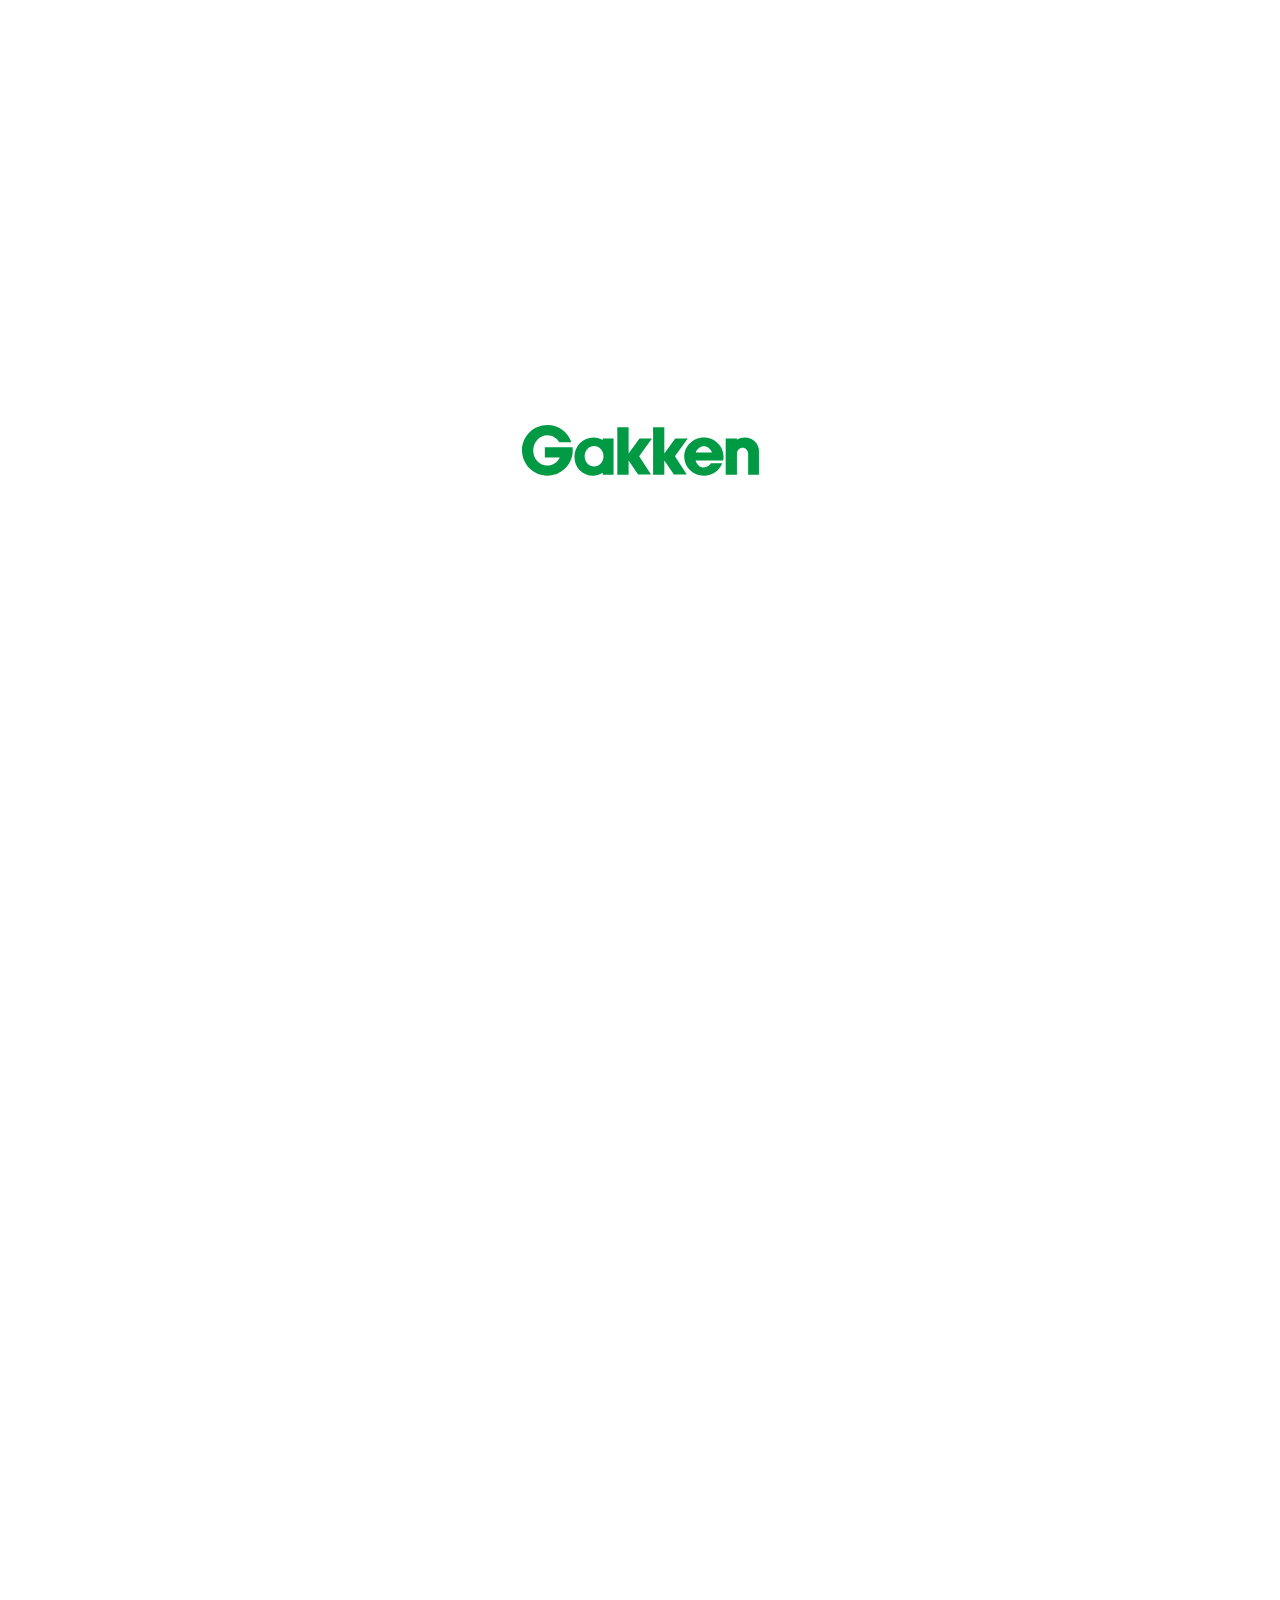
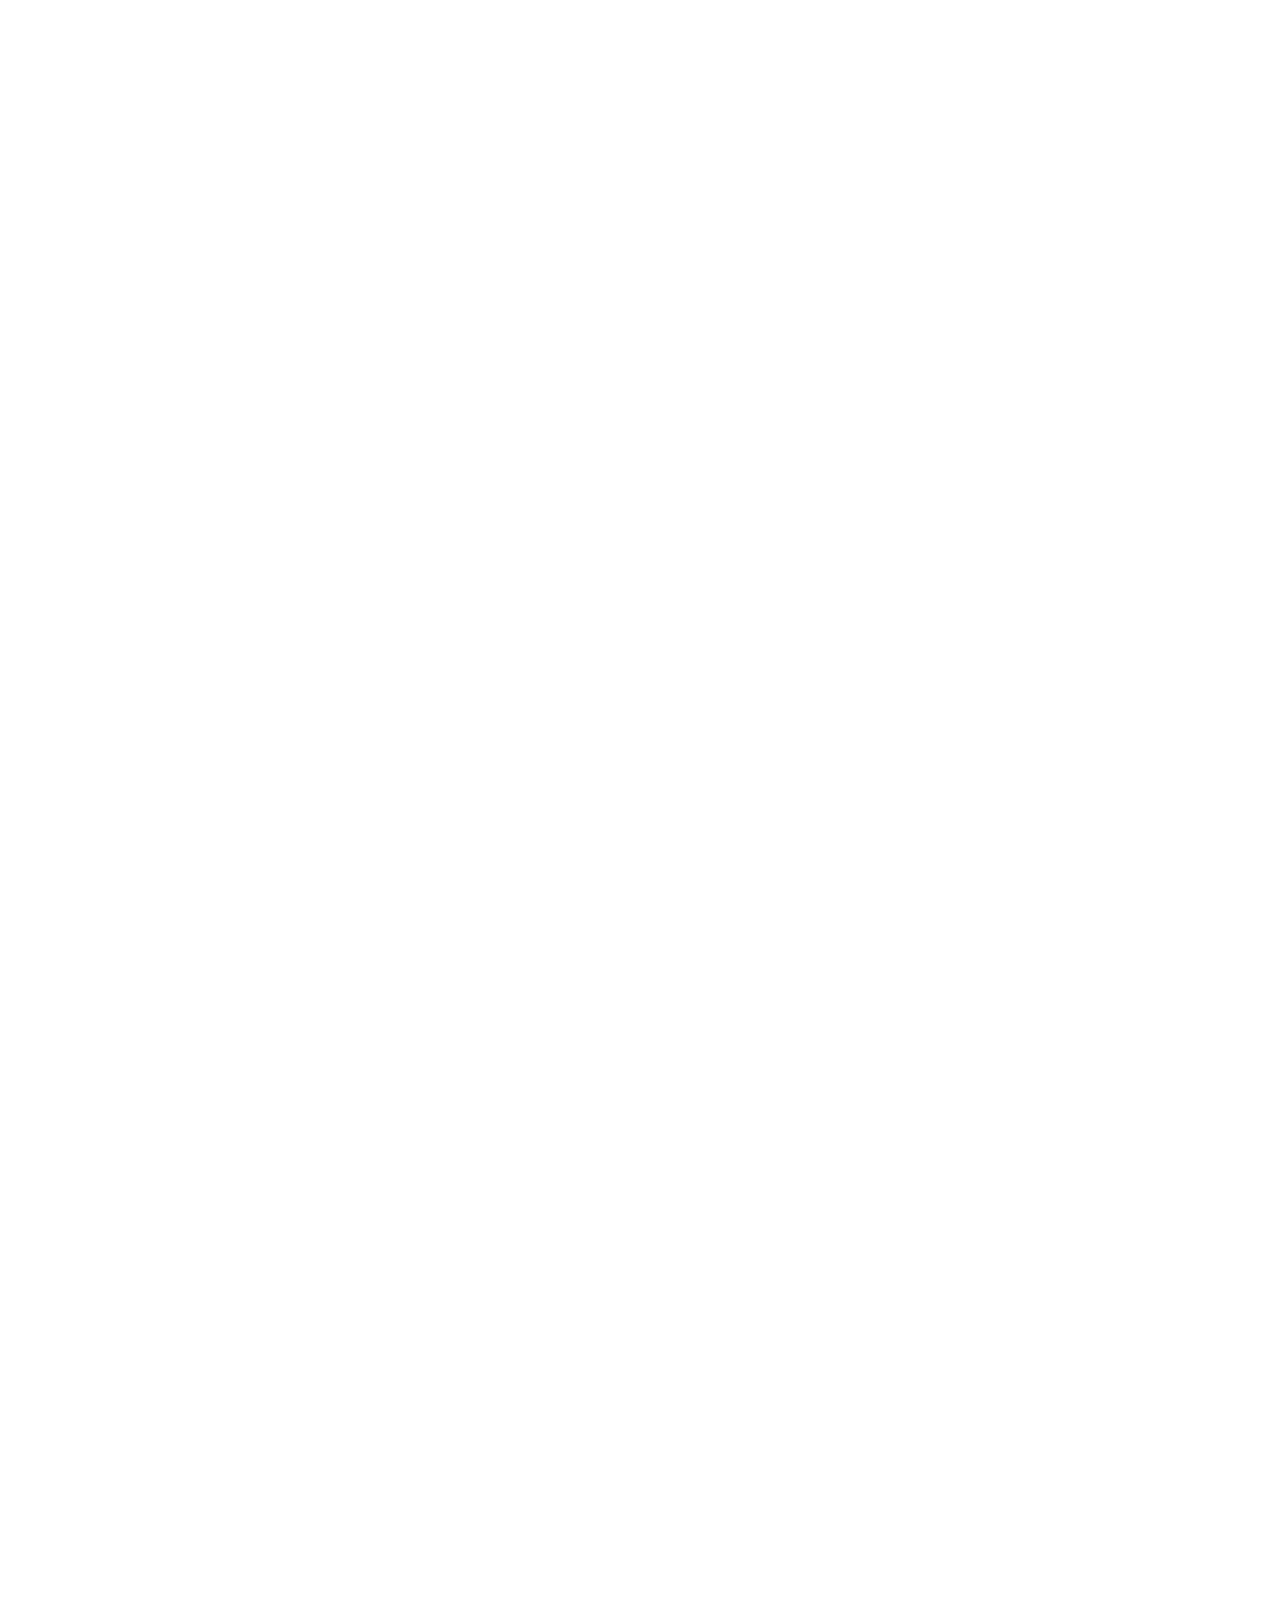
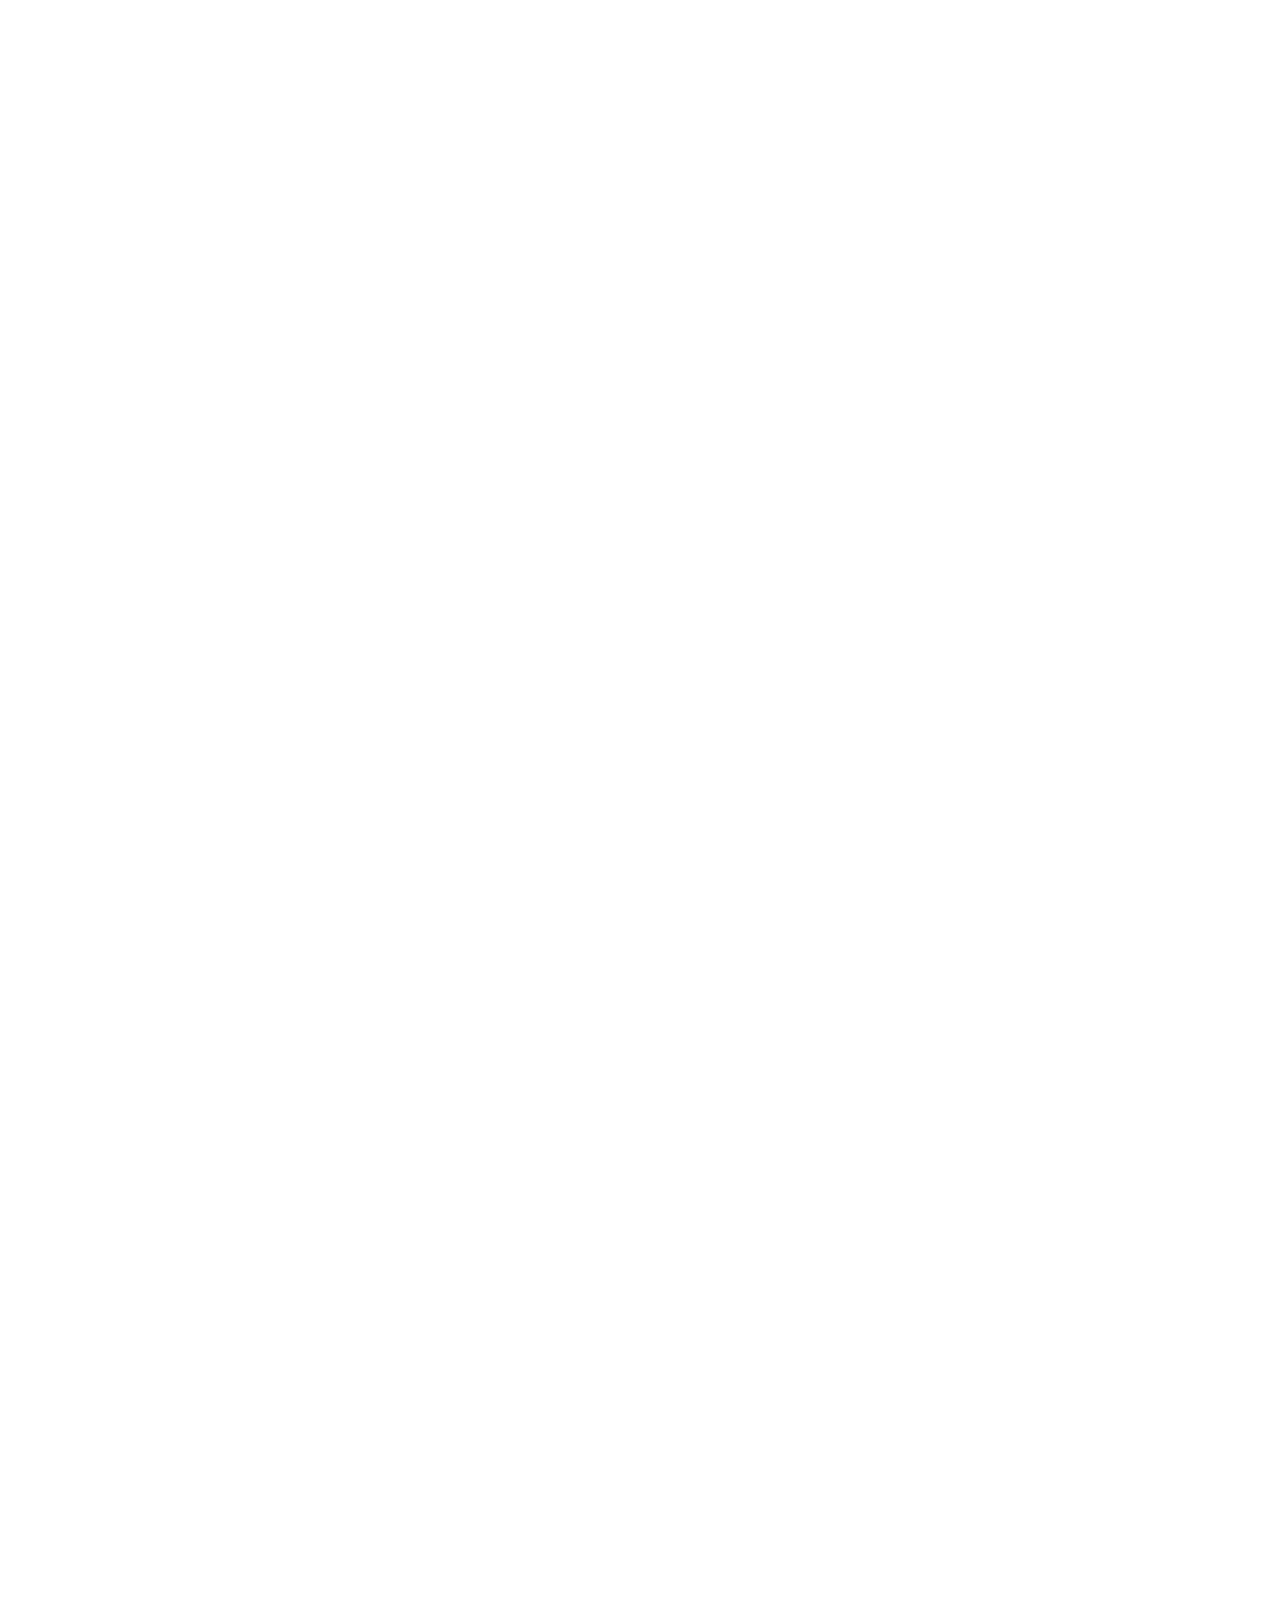
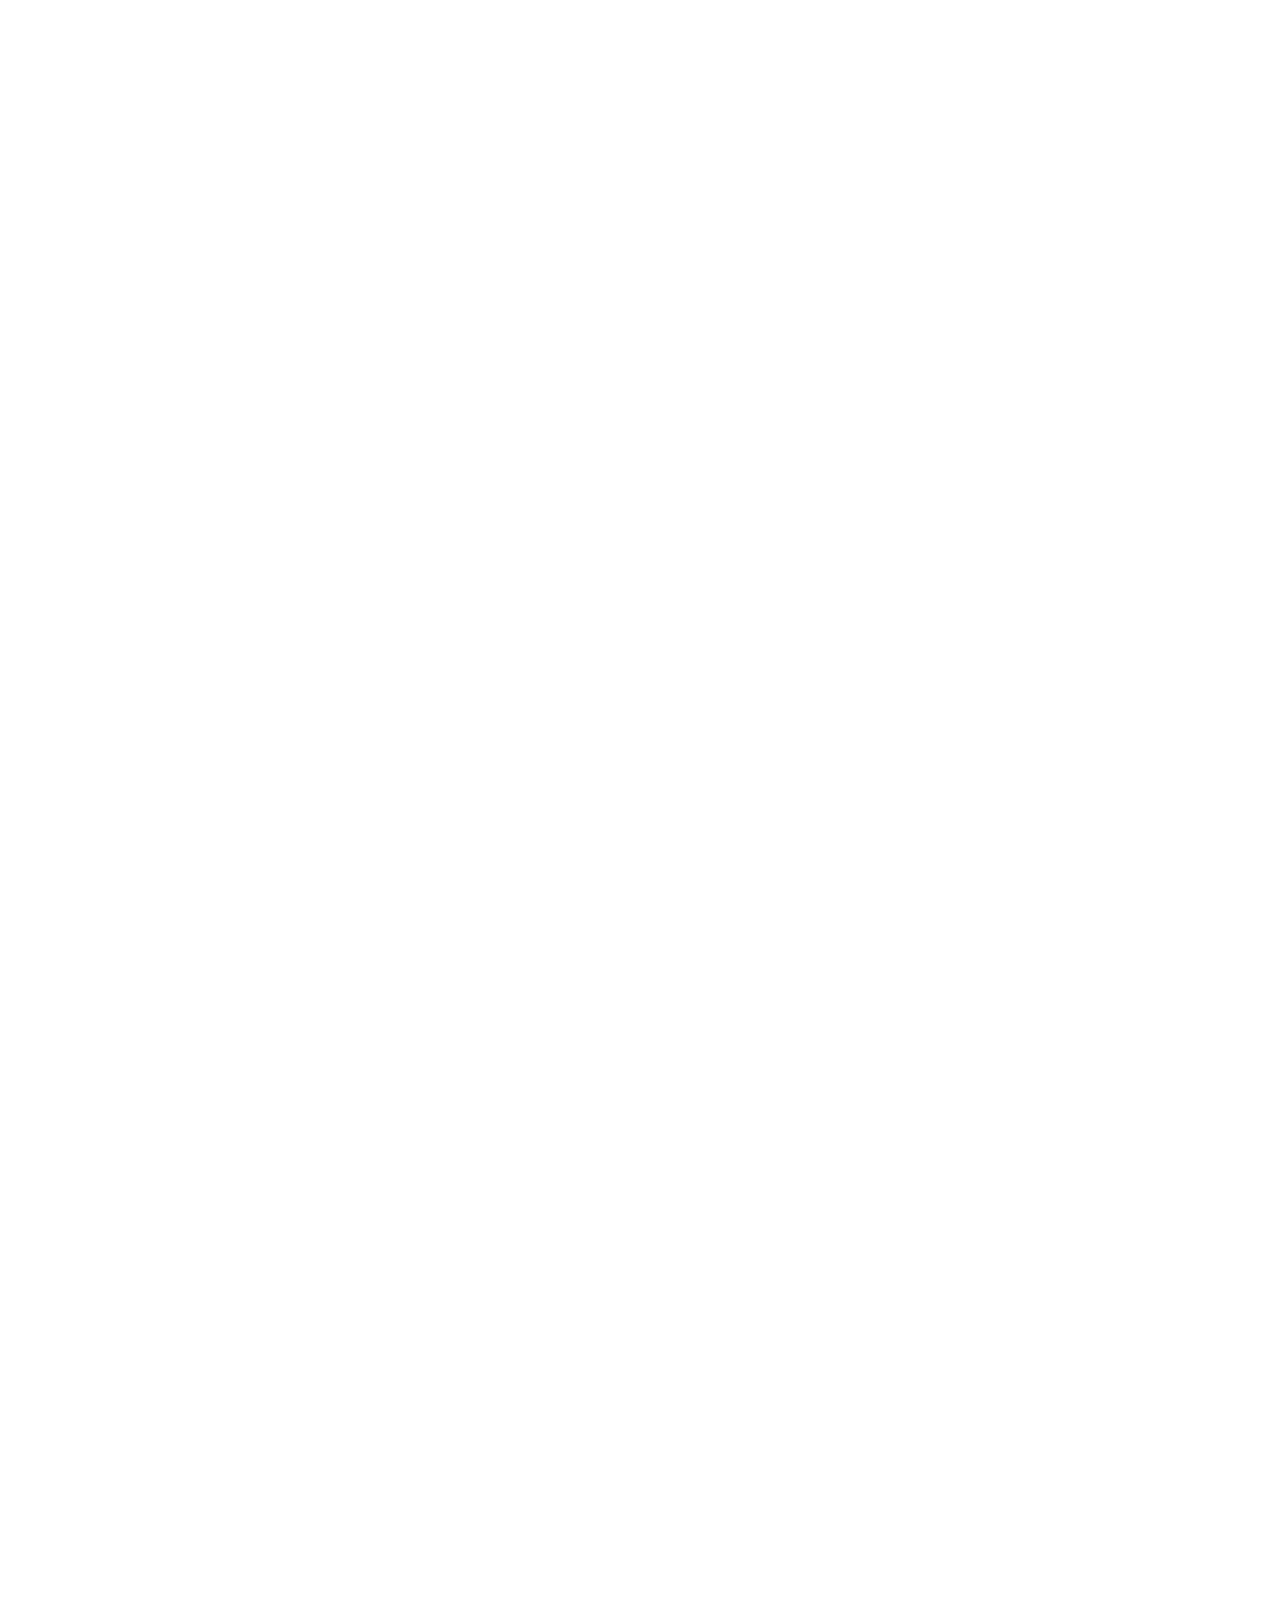
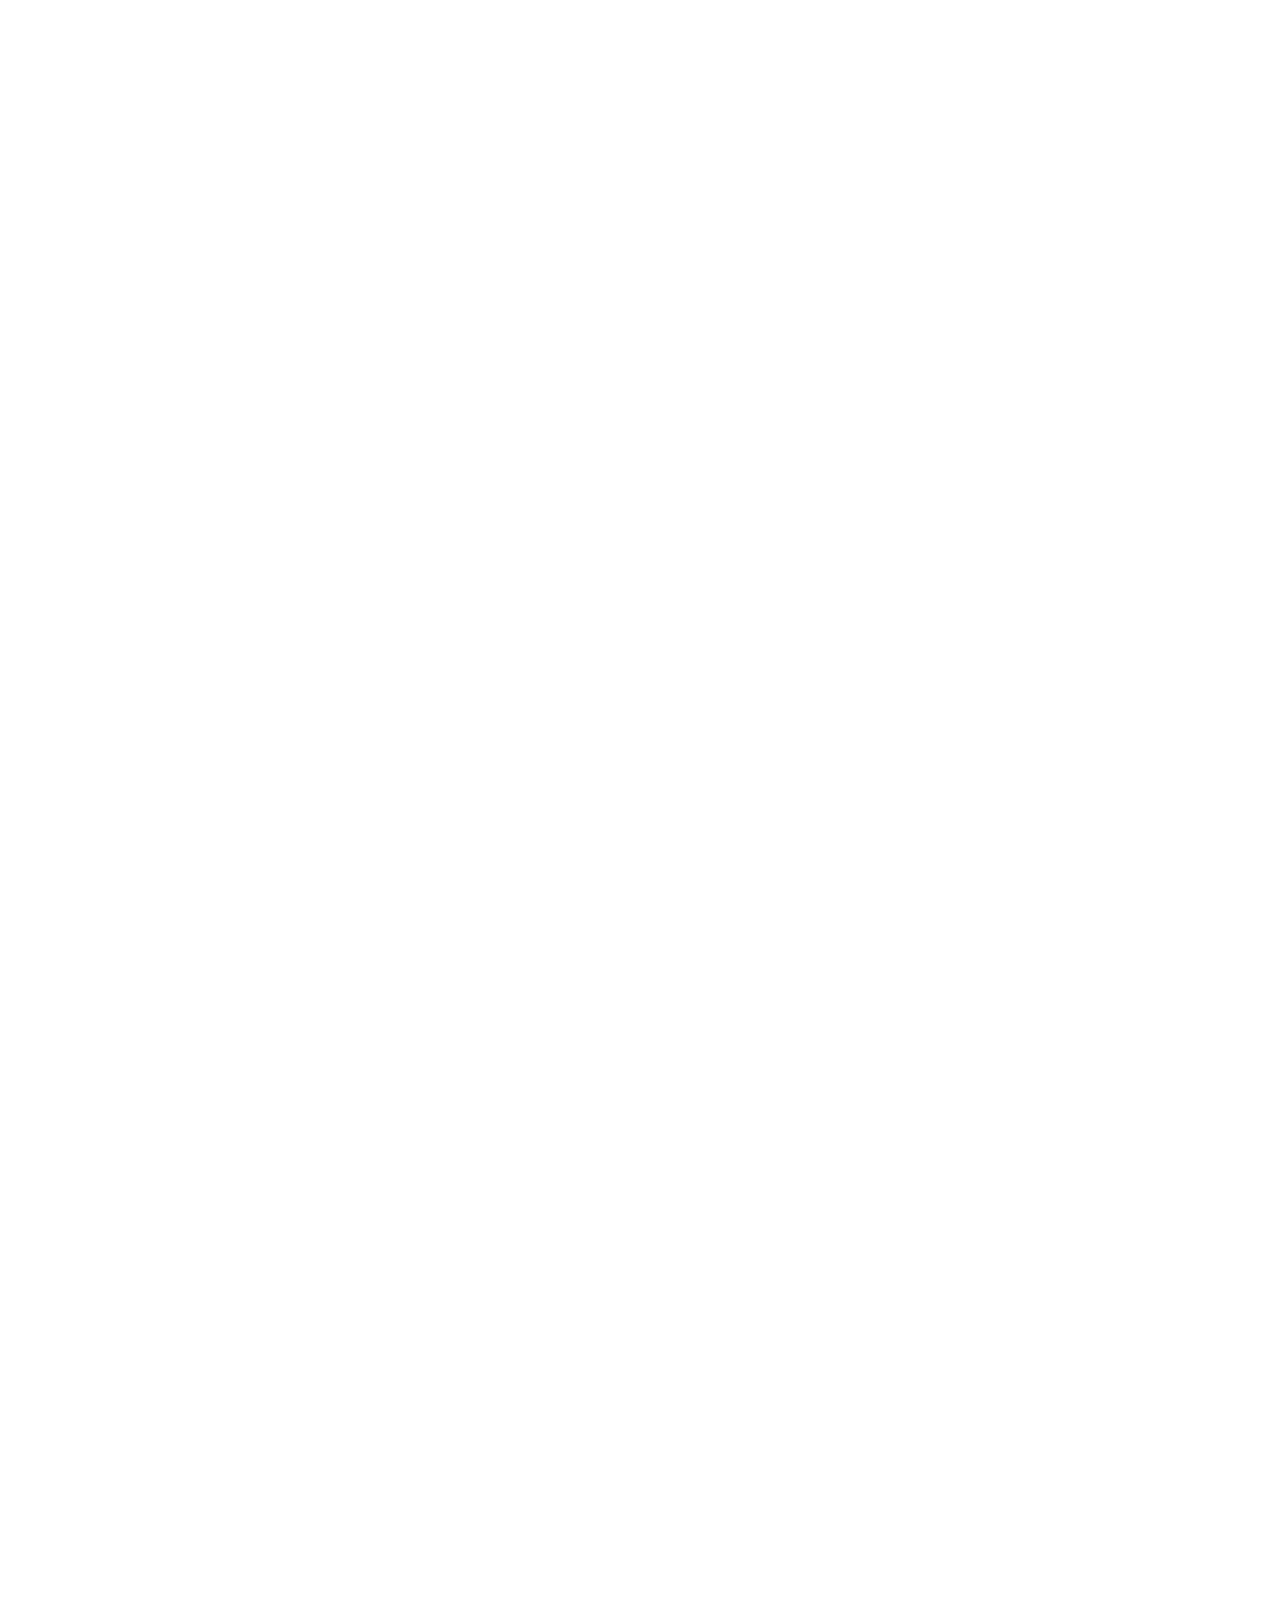
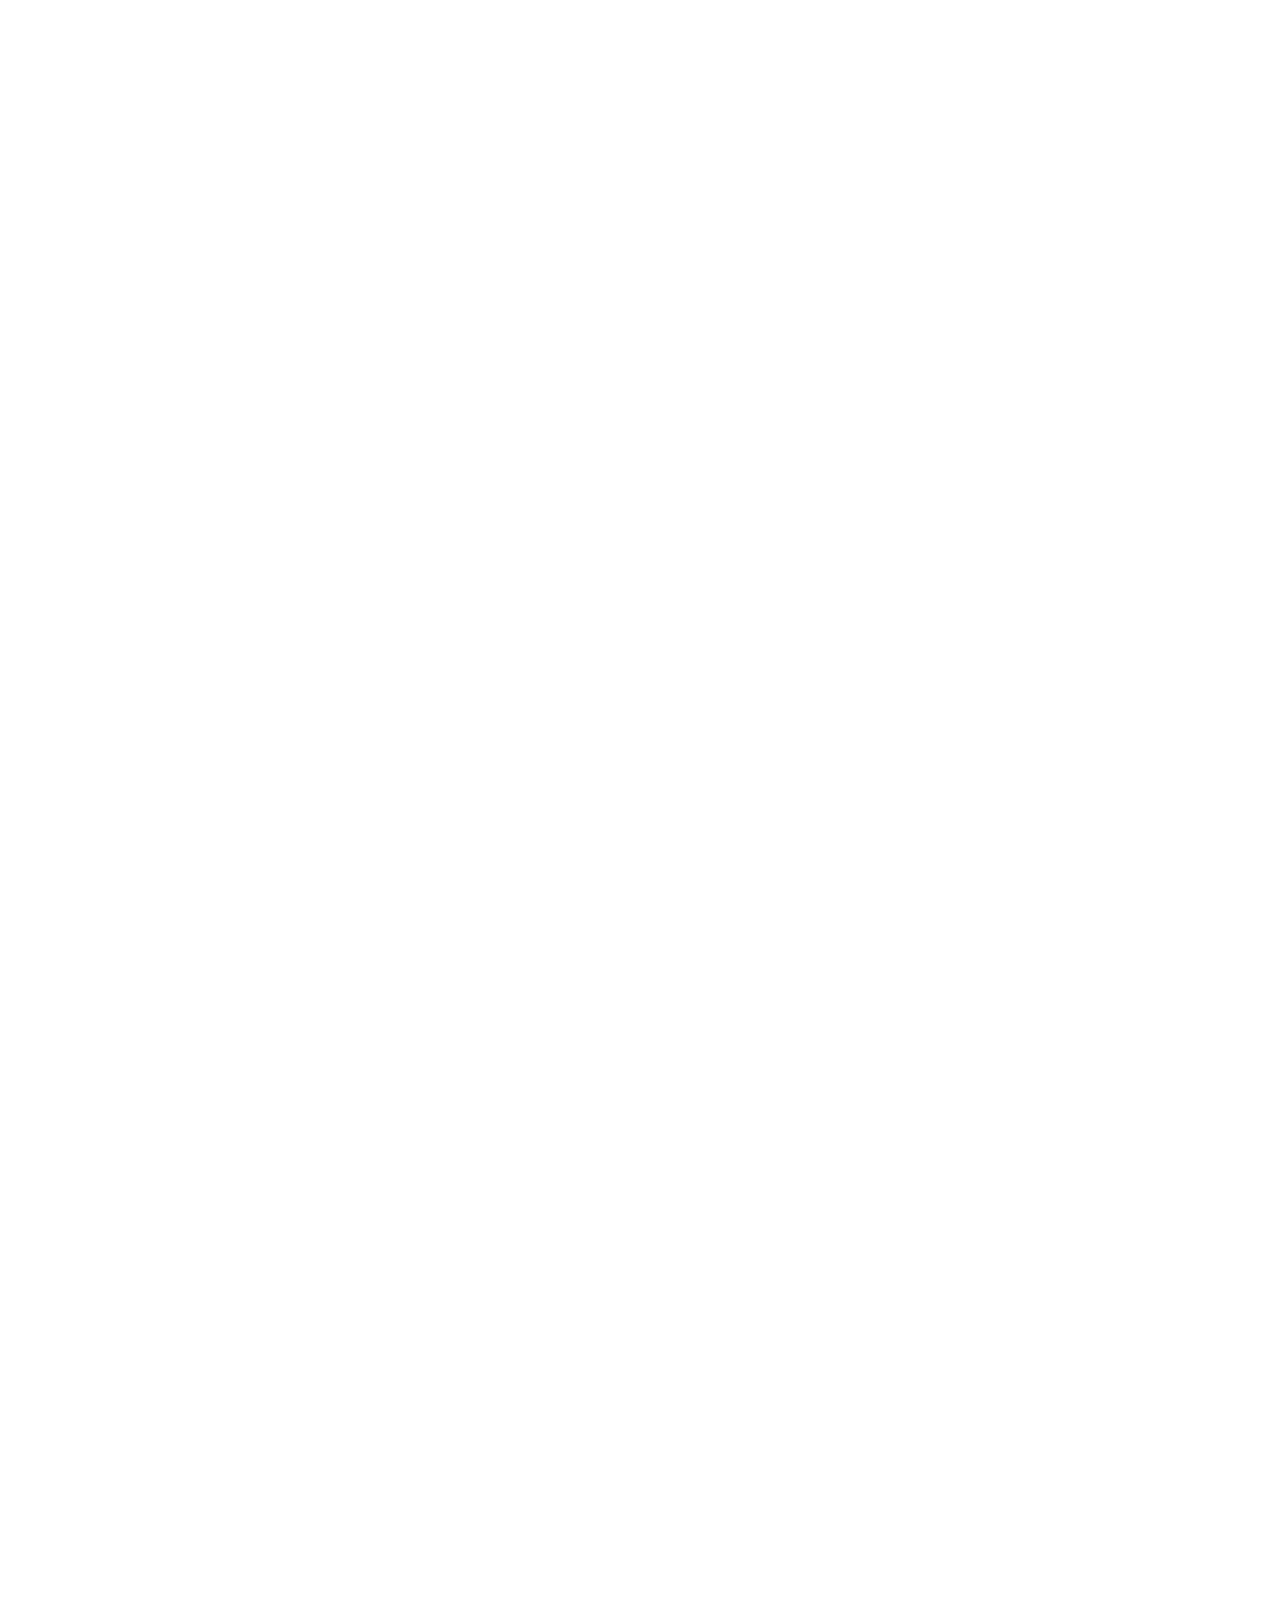
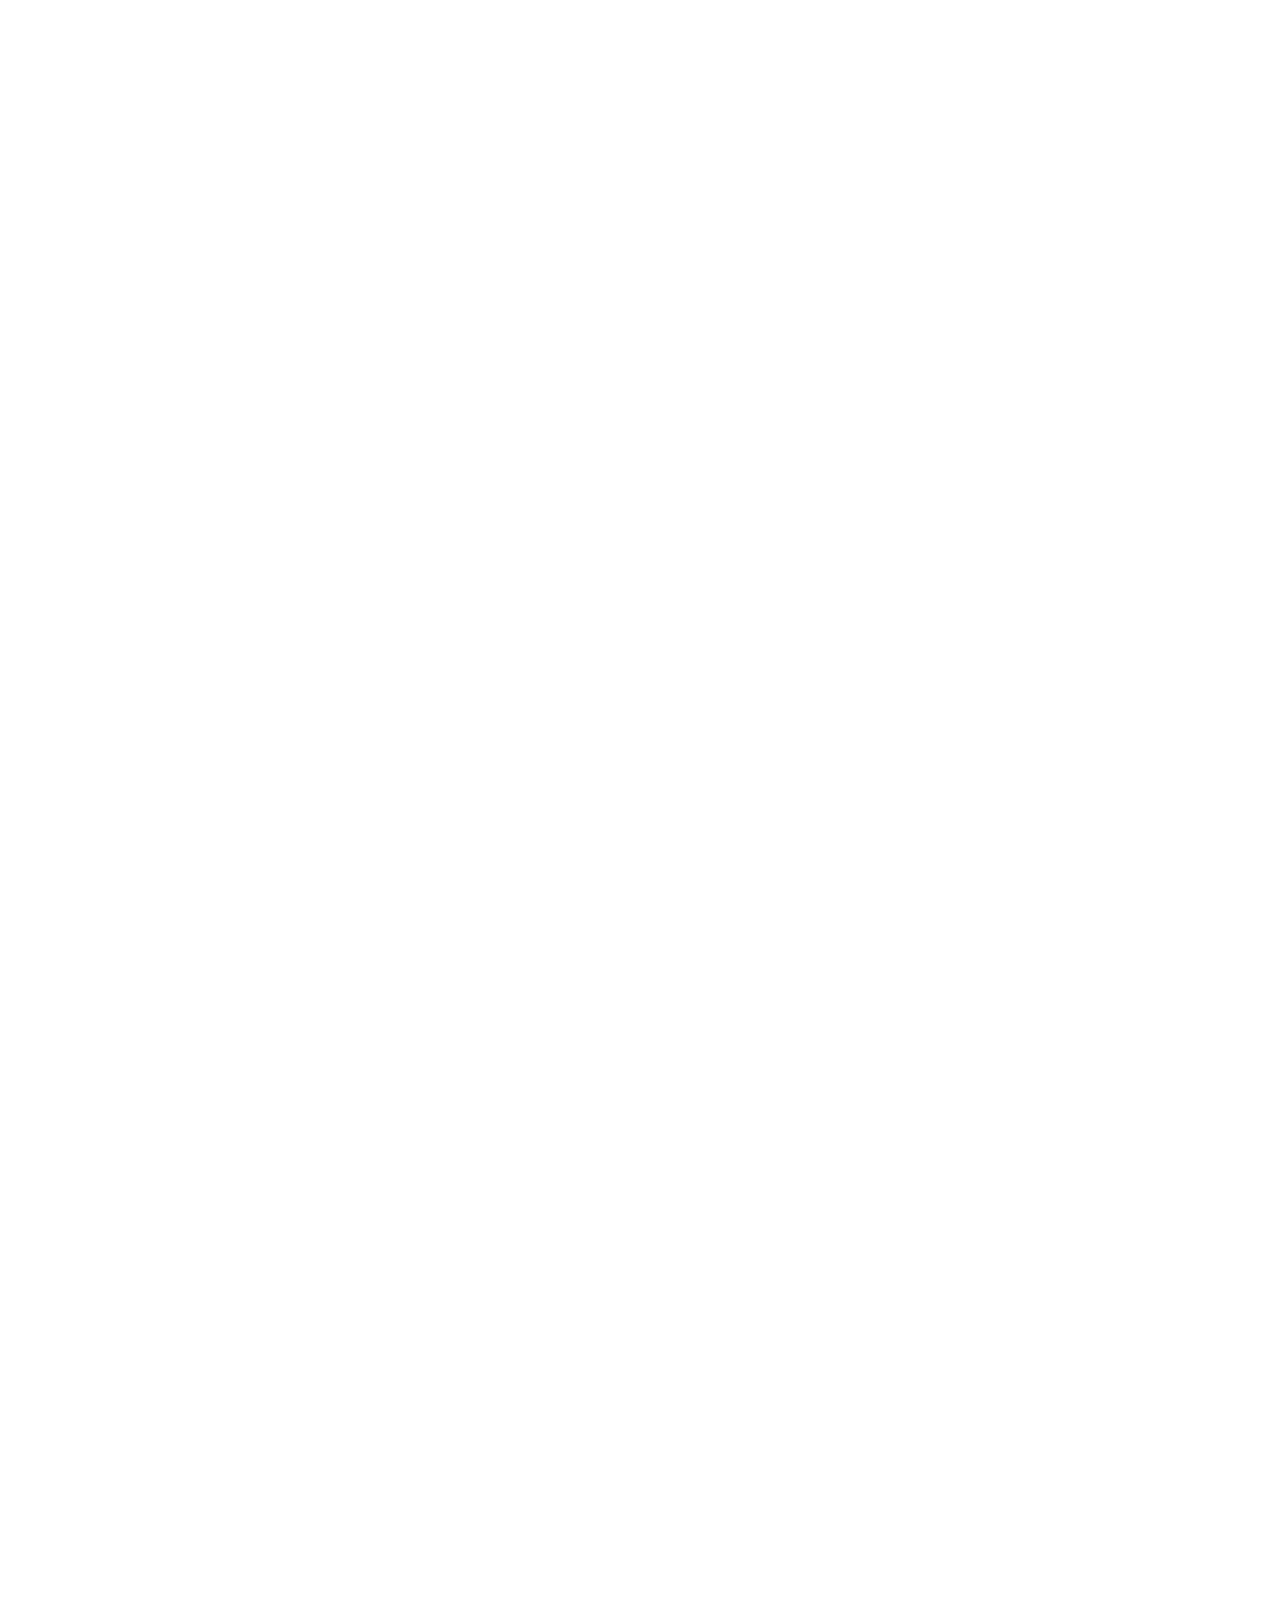
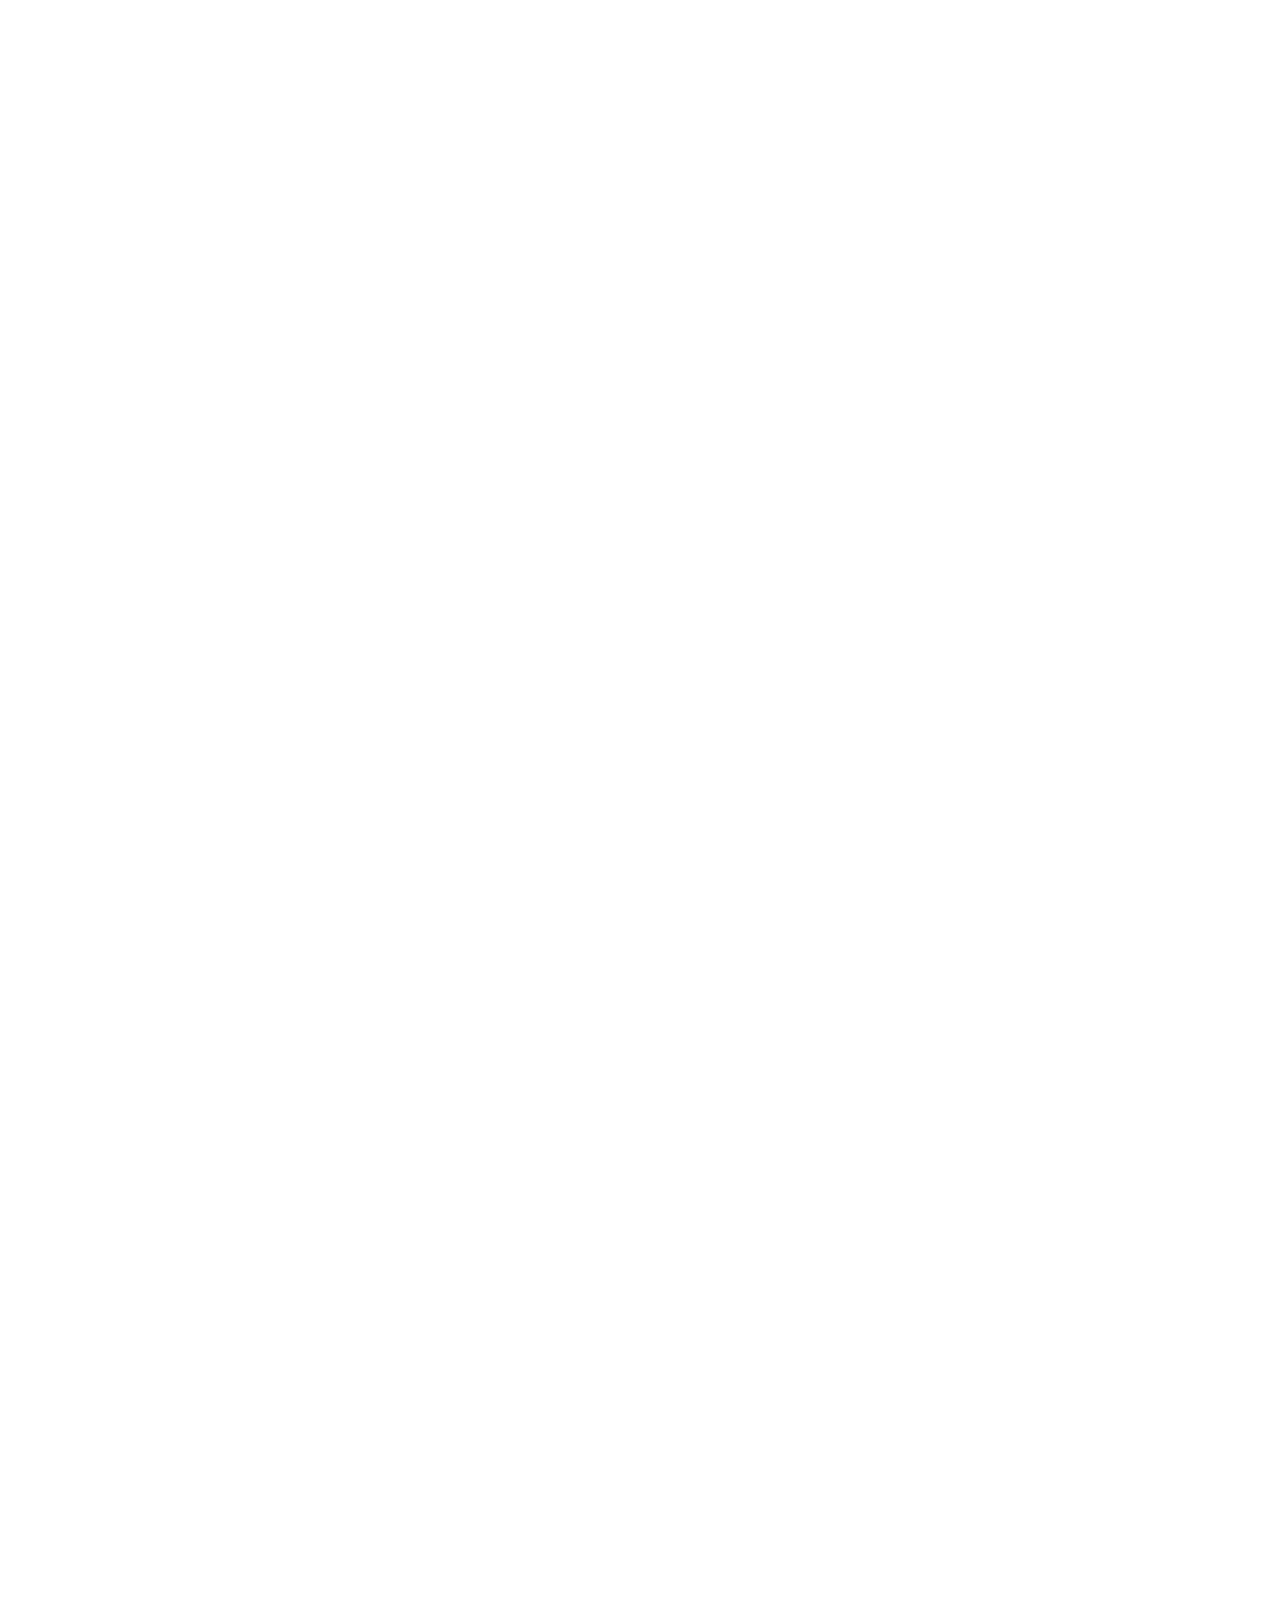
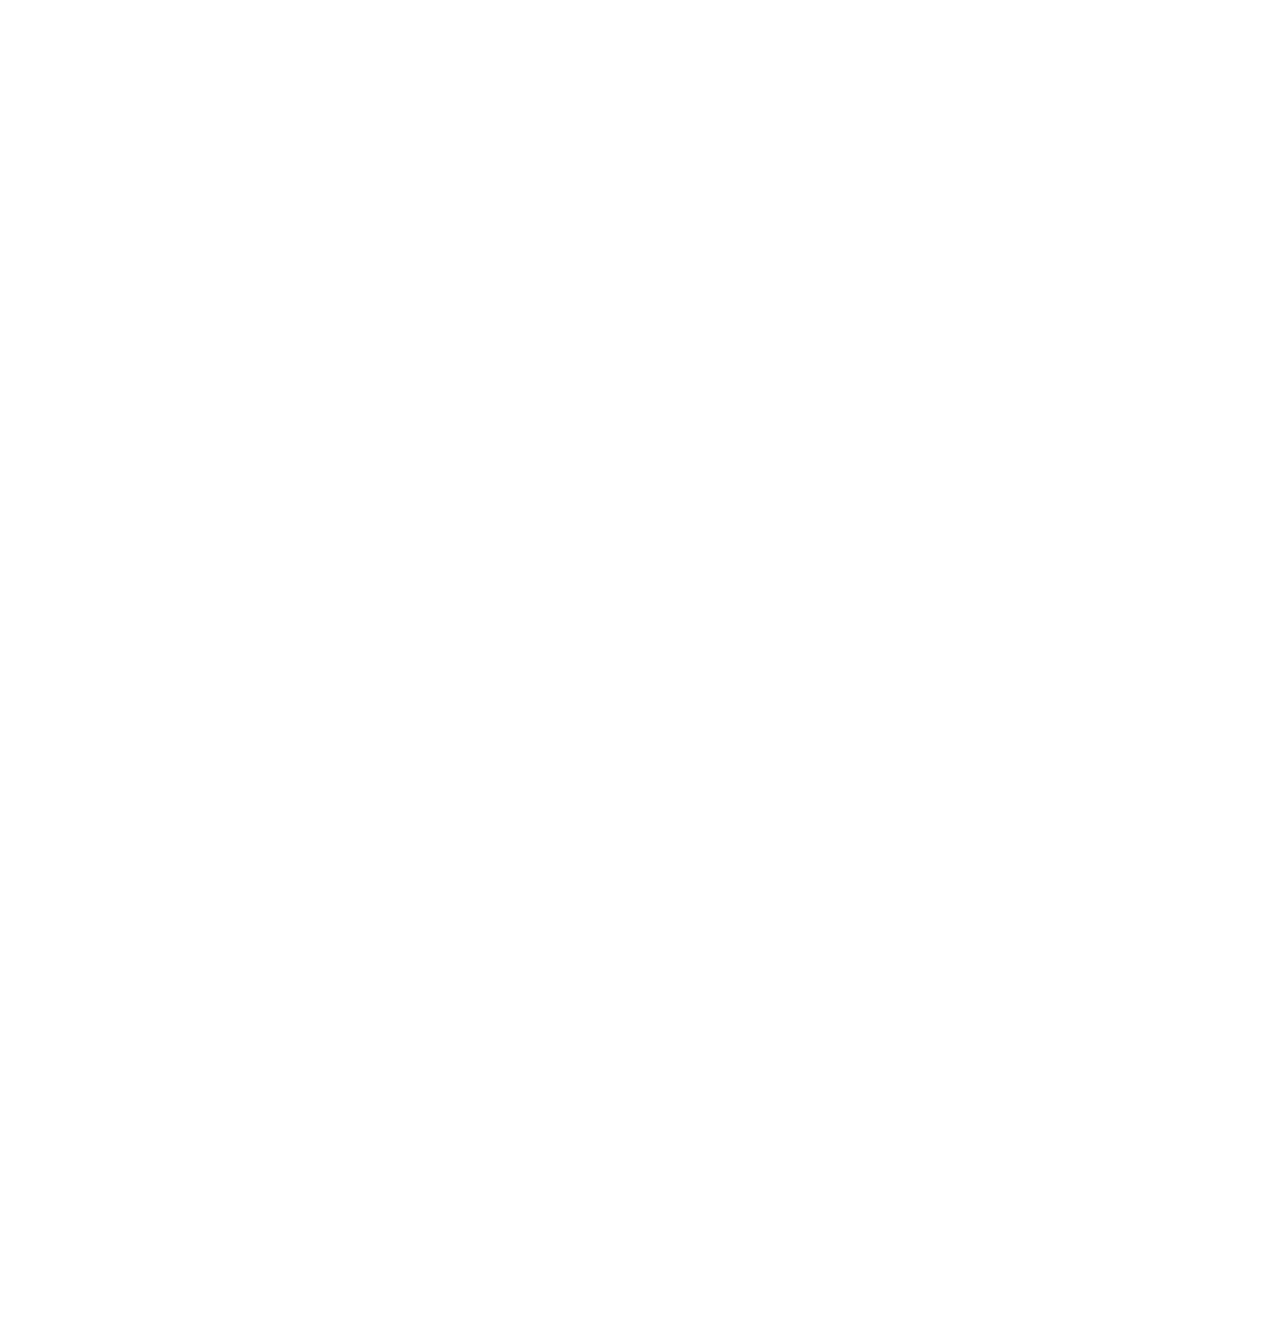
==== commit 8bf4cb05: "0830修正反映" ====
--- a/pr/learningskill2024/index.html
+++ b/pr/learningskill2024/index.html
@@ -402,10 +402,13 @@
 
           </div>
           <section class="c-block c-block__book-section sec8">
-            <div class="c-block__logo">
-              <img src="./assets/img/logo_gakken-shuppan-site.webp" alt="Gakken 学研出版サイト" width="300">
+            <div class="c-block__recommend-title">
+              <picture>
+                <source srcset="./assets/img/title_recommend_books_sp.svg" media="(max-width:749px)" />
+                <img src="./assets/img/title_recommend_books.svg" alt="Gakken おすすめ書籍" width="476">
+              </picture>
             </div>
-            <p class="c-block__intro md:txt-center">Gakkenの実用書で、お金の知識、語学などの<br>スキルアップで１つ上のキャリアをめざして行きましょう</p>
+            <p class="c-block__intro md:txt-center">Gakkenの実用書で、お金の知識、語学などの<br class="sm:hidden md:block">スキルアップで１つ上のキャリアをめざして行きましょう</p>
 
 
             <div class="filtr-books">
@@ -523,7 +526,6 @@
     <div class="back-to-top-container">
       <a href="#top" class="back-to-top hover-fade">
         <picture>
-          <source srcset="./assets/img/btn_page-top_sp.svg" media="(max-width:750px)" />
           <img src="./assets/img/btn_page-top.svg" alt="" />
         </picture>
         TOPへ戻る
--- a/pr/learningskill2024/assets/css/style.min.css
+++ b/pr/learningskill2024/assets/css/style.min.css
@@ -1 +1 @@
-*,*::before,*::after{-webkit-box-sizing:border-box;box-sizing:border-box;margin:0;padding:0}a{text-decoration:none;color:inherit}img{max-width:100%;height:auto;vertical-align:bottom}:where([hidden]:not([hidden=until-found])){display:none !important}:where(html){-webkit-text-size-adjust:none}@supports not (min-block-size: 100dvb){:where(html){block-size:100%}}@media(prefers-reduced-motion: no-preference){:where(html:focus-within){scroll-behavior:smooth}}:where(body){block-size:100%;block-size:100dvb;line-height:1.5;font-family:system-ui,sans-serif;-webkit-font-smoothing:antialiased}:where(input,button,textarea,select){font:inherit;color:inherit}:where(textarea){resize:vertical;resize:block}:where(button,label,select,summary,[role=button],[role=option]){cursor:pointer}:where(:disabled){cursor:not-allowed}:where(label:has(>input:disabled),label:has(+input:disabled)){cursor:not-allowed}:where(button){border-style:solid}:where(a){text-underline-offset:.2ex}:where(ul,ol){list-style:none}:where(img,svg,video,canvas,audio,iframe,embed,object){display:block}:where(img,picture,svg){max-inline-size:100%;block-size:auto}:where(p,h1,h2,h3,h4,h5,h6){overflow-wrap:break-word}:where(h1,h2,h3){line-height:calc(1em + .5rem)}:where(hr){border:none;-webkit-border-before:1px solid;border-block-start:1px solid;color:inherit;block-size:0;overflow:visible}:where(:focus-visible){outline:2px solid var(--focus-color, Highlight);outline-offset:2px}:where(.visually-hidden:not(:focus,:active,:focus-within,.not-visually-hidden)){-webkit-clip-path:inset(50%) !important;clip-path:inset(50%) !important;height:1px !important;width:1px !important;overflow:hidden !important;position:absolute !important;white-space:nowrap !important;border:0 !important}:root{--color-green: #009944;--color-red: #f00;--color-money: #0052f0;--color-skill-up: #60c;--color-language: #ffb84e}html{font-size:62.5%;overflow:auto}body{font-family:"Noto Sans JP",sans-serif;font-optical-sizing:auto;font-size:1.6rem;line-height:1.5}body.no-scroll{overflow:hidden}.wrapper{background:var(--color-green);position:relative;padding:0 20px}.wrapper__inner{background:#f8f6ea;padding:0 0px;overflow:hidden}@media(min-width: 750px)and (max-width: 900px){.wrapper{padding:0 1.2987012987vw}}@media(max-width: 749px){.wrapper{padding:0 2.7027027027vw}}.l-header{background:var(--color-green);display:-webkit-box;display:-ms-flexbox;display:flex;-webkit-box-align:center;-ms-flex-align:center;align-items:center;position:sticky;top:0;padding:0 0px;height:71px;margin-bottom:-2px;z-index:1000}.l-header__logo{margin-right:auto}.l-header__nav__list{display:-webkit-box;display:-ms-flexbox;display:flex;-webkit-box-align:center;-ms-flex-align:center;align-items:center;gap:15px}.l-header__nav__button{display:block;padding:20px 30px;color:#fff;font-size:1.4rem;font-weight:600;-webkit-appearance:none;-moz-appearance:none;appearance:none;border:0;background:rgba(0,0,0,0)}@media(min-width: 750px)and (max-width: 900px){.l-header{height:6.8831168831vw}}@media(max-width: 749px){.l-header{height:10.8108108108vw;padding:0 2.7027027027vw}.l-header__logo{position:relative;z-index:1000;width:22.972972973vw}.l-header__nav__toggle{position:absolute;right:0;top:50%;-webkit-transform:translateY(-50%);transform:translateY(-50%)}.l-header__nav__list{position:absolute;z-index:999;width:100%;top:10.8108108108vw;left:0;right:0;padding-top:5.4054054054vw;padding-bottom:9.7297297297vw;background:rgba(0,153,68,.7);opacity:0;visibility:hidden;-webkit-box-orient:vertical;-webkit-box-direction:normal;-ms-flex-direction:column;flex-direction:column;-webkit-transition:all .3s;transition:all .3s}.is-active .l-header__nav__list{opacity:1;visibility:visible}.l-header__nav__button{display:-webkit-box;display:-ms-flexbox;display:flex;-webkit-box-align:center;-ms-flex-align:center;align-items:center;-webkit-box-pack:center;-ms-flex-pack:center;justify-content:center;padding:0;font-size:3.7837837838vw;width:32.4324324324vw;height:8.6486486486vw}.l-header__nav__button[data-filter=skill-up]{background-color:var(--color-skill-up)}.l-header__nav__button[data-filter=money]{background-color:var(--color-money)}.l-header__nav__button[data-filter=language]{background-color:var(--color-language)}}.l-footer{background:var(--color-green);padding:30px 0 20px;display:-webkit-box;display:-ms-flexbox;display:flex;-webkit-box-pack:center;-ms-flex-pack:center;justify-content:center}.hamburger{display:inline-block;cursor:pointer;-webkit-transition-property:opacity,-webkit-filter;transition-property:opacity,-webkit-filter;transition-property:opacity,filter;transition-property:opacity,filter,-webkit-filter;-webkit-transition-duration:.15s;transition-duration:.15s;-webkit-transition-timing-function:linear;transition-timing-function:linear;font:inherit;color:inherit;text-transform:none;background-color:rgba(0,0,0,0);border:0;margin:0;overflow:visible}.hamburger:hover{opacity:.7}.is-active .hamburger:hover{opacity:.7}.is-active .hamburger .hamburger-inner,.is-active .hamburger .hamburger-inner::before,.is-active .hamburger .hamburger-inner::after{background-color:#fff}.hamburger-box{width:30px;height:25px;display:inline-block;position:relative}.hamburger-inner{display:block;top:50%}.hamburger-inner,.hamburger-inner::before,.hamburger-inner::after{width:30px;height:5px;background-color:#fff;position:absolute;-webkit-transition-property:-webkit-transform;transition-property:-webkit-transform;transition-property:transform;transition-property:transform, -webkit-transform;-webkit-transition-duration:.15s;transition-duration:.15s;-webkit-transition-timing-function:ease;transition-timing-function:ease}.hamburger-inner::before,.hamburger-inner::after{content:"";display:block}.hamburger-inner::before{top:-10px}.hamburger-inner::after{bottom:-10px}.hamburger--squeeze .hamburger-inner{-webkit-transition-duration:.075s;transition-duration:.075s;-webkit-transition-timing-function:cubic-bezier(0.55, 0.055, 0.675, 0.19);transition-timing-function:cubic-bezier(0.55, 0.055, 0.675, 0.19)}.hamburger--squeeze .hamburger-inner::before{-webkit-transition:top .075s .12s ease,opacity .075s ease;transition:top .075s .12s ease,opacity .075s ease}.hamburger--squeeze .hamburger-inner::after{-webkit-transition:bottom .075s .12s ease,-webkit-transform .075s cubic-bezier(0.55, 0.055, 0.675, 0.19);transition:bottom .075s .12s ease,-webkit-transform .075s cubic-bezier(0.55, 0.055, 0.675, 0.19);transition:bottom .075s .12s ease,transform .075s cubic-bezier(0.55, 0.055, 0.675, 0.19);transition:bottom .075s .12s ease,transform .075s cubic-bezier(0.55, 0.055, 0.675, 0.19),-webkit-transform .075s cubic-bezier(0.55, 0.055, 0.675, 0.19)}.is-active .hamburger--squeeze .hamburger-inner{-webkit-transform:rotate(45deg);transform:rotate(45deg);-webkit-transition-delay:.12s;transition-delay:.12s;-webkit-transition-timing-function:cubic-bezier(0.215, 0.61, 0.355, 1);transition-timing-function:cubic-bezier(0.215, 0.61, 0.355, 1)}.is-active .hamburger--squeeze .hamburger-inner::before{top:0;opacity:0;-webkit-transition:top .075s ease,opacity .075s .12s ease;transition:top .075s ease,opacity .075s .12s ease}.is-active .hamburger--squeeze .hamburger-inner::after{bottom:0;-webkit-transform:rotate(-90deg);transform:rotate(-90deg);-webkit-transition:bottom .075s ease,-webkit-transform .075s .12s cubic-bezier(0.215, 0.61, 0.355, 1);transition:bottom .075s ease,-webkit-transform .075s .12s cubic-bezier(0.215, 0.61, 0.355, 1);transition:bottom .075s ease,transform .075s .12s cubic-bezier(0.215, 0.61, 0.355, 1);transition:bottom .075s ease,transform .075s .12s cubic-bezier(0.215, 0.61, 0.355, 1),-webkit-transform .075s .12s cubic-bezier(0.215, 0.61, 0.355, 1)}.splash{position:fixed;top:0;left:0;width:100%;height:100%;background-color:#fff;display:-webkit-box;display:-ms-flexbox;display:flex;-webkit-box-pack:center;-ms-flex-pack:center;justify-content:center;-webkit-box-align:center;-ms-flex-align:center;align-items:center;font-size:24px;z-index:9999;-webkit-transition:all .5s;transition:all .5s}.splash__logo{max-width:54.0540540541vw}.splash.hide{opacity:0;visibility:hidden;pointer-events:none}.wrapper.show{opacity:1;visibility:visible}.c-mv{height:702px;padding-top:128px;margin-left:-20px;margin-right:-20px;margin-bottom:-70px}.c-mv__obj{position:absolute;inset:0}.c-mv__obj1{position:absolute;top:37px;left:calc(50% - 687px);width:397px;height:412px;background:url("../img/mv_obj1.webp") no-repeat center/cover}.c-mv__obj2{position:absolute;top:491px;left:calc(50% - 662px);width:191px;height:191px;background:url("../img/mv_obj2.webp") no-repeat center/cover}.c-mv__obj2_text{position:absolute;top:666px;left:calc(50% - 643px);width:151px;height:36px;background:url("../img/mv_obj2_text.webp") no-repeat center/cover}.c-mv__obj3{position:absolute;top:88px;left:calc(50% + 435px);width:179px;height:179px;background:url("../img/mv_obj3.webp") no-repeat center/cover}.c-mv__obj3_text{position:absolute;top:258px;left:calc(50% + 480px);width:92px;height:35px;background:url("../img/mv_obj3_text.webp") no-repeat center/cover}.c-mv__obj4{position:absolute;top:300px;left:calc(50% + 324px);width:169px;height:211px;background:url("../img/mv_obj4.webp") no-repeat center/cover}.c-mv__obj4_text{position:absolute;top:500px;left:calc(50% + 362px);width:93px;height:35px;background:url("../img/mv_obj4_text.webp") no-repeat center/cover}.c-mv__obj5{position:absolute;top:0px;left:calc(50% + 212px);width:175px;height:116px;background:url("../img/mv_obj5.webp") no-repeat center/cover}.c-mv__obj6{position:absolute;top:453px;left:calc(50% + 458px);width:230px;height:230px;background:url("../img/mv_obj6.webp") no-repeat center/cover}.c-mv__obj7{position:absolute;top:36px;left:calc(50% - 276px);width:183px;height:41px;background:url("../img/mv_obj_bg1.webp") no-repeat center/cover}.c-mv__obj8{position:absolute;top:24px;left:calc(50% + 526px);width:138px;height:138px;background:url("../img/mv_obj_bg2.webp") no-repeat center/cover}.c-mv__obj9{position:absolute;top:529px;left:calc(50% - 427px);width:102px;height:93px;background:url("../img/mv_obj_bg3.webp") no-repeat center/cover}.c-mv__lead{position:relative;z-index:2;text-align:center;font-size:34px;font-style:normal;font-weight:700;line-height:150%;letter-spacing:1.695px;margin-bottom:21px;overflow:hidden}.c-mv__lead span{display:inline-block;-webkit-transform:translateY(100%);transform:translateY(100%);-webkit-transition:all .8s;transition:all .8s}.c-mv__lead span.anim{-webkit-transform:translateY(0);transform:translateY(0)}.c-mv__title{position:relative;z-index:2;color:#094;text-align:center;font-size:62px;font-weight:700;line-height:140%;margin-bottom:32px;overflow:hidden}.c-mv__title span{display:inline-block;-webkit-transition:all .8s;transition:all .8s;-webkit-transform:translateY(100%);transform:translateY(100%)}.c-mv__title span.anim{-webkit-transform:translateY(0);transform:translateY(0)}.c-mv__intro{position:relative;z-index:2;text-align:center;font-size:21px;font-style:normal;font-weight:600;line-height:175%;letter-spacing:1.05px;overflow:hidden}.c-mv__intro span{display:inline-block;-webkit-transition:all .8s;transition:all .8s;-webkit-transform:translateY(100%);transform:translateY(100%)}.c-mv__intro span.anim{-webkit-transform:translateY(0);transform:translateY(0)}@media(min-width: 901px)and (max-width: 1400px){.c-mv{height:50.1428571429vw;padding-top:9.1428571429vw}.c-mv__lead{font-size:2.4285714286vw;margin-bottom:1.5vw}.c-mv__title{font-size:4.4285714286vw;margin-bottom:2.2857142857vw}.c-mv__intro{font-size:1.5vw}}@media(min-width: 750px)and (max-width: 900px){.c-mv{height:64.4155844156vw;padding-top:6.3636363636vw;margin-left:0;margin-right:0;margin-bottom:-11.6883116883vw}.c-mv__obj{position:absolute;inset:0}.c-mv__obj1{top:1.9480519481vw;left:2.987012987vw;width:26.6233766234vw;height:27.6623376623vw}.c-mv__obj2{top:32.3376623377vw;left:1.2987012987vw;width:17.1428571429vw;height:17.1428571429vw}.c-mv__obj2_text{display:none}.c-mv__obj3{top:9.7402597403vw;left:79.7402597403vw;width:13.7662337662vw;height:13.7662337662vw}.c-mv__obj3_text{display:none}.c-mv__obj4{top:48.3116883117vw;left:77.6623376623vw;width:12.987012987vw;height:16.1038961039vw}.c-mv__obj4_text{display:none}.c-mv__obj5{top:0vw;left:70.2597402597vw;width:10.9090909091vw;height:7.2727272727vw}.c-mv__obj6{top:27.2727272727vw;left:auto;right:1.5584415584vw;width:15.974025974vw;height:15.974025974vw}.c-mv__obj7{top:1.2987012987vw;left:33.5064935065vw;width:12.3376623377vw;height:2.8571428571vw}.c-mv__obj8{top:1.9480519481vw;left:auto;right:3.5064935065vw;width:10.1298701299vw;height:10.1298701299vw}.c-mv__obj9{top:47.7922077922vw;left:21.4285714286vw;width:5.4545454545vw;height:5.0649350649vw}.c-mv__lead{font-size:2.5974025974vw;margin-bottom:2.2077922078vw}.c-mv__title{margin-bottom:2.3376623377vw;font-size:5.1948051948vw}.c-mv__intro{font-size:1.9480519481vw;line-height:174%;letter-spacing:1.05px}}@media(max-width: 749px){.c-mv{height:146.7567567568vw;padding-top:66.2162162162vw;margin-bottom:2.7027027027vw;margin-left:0;margin-right:0}.c-mv__obj{position:absolute;inset:0}.c-mv__obj1{top:3.5135135135vw;left:50%;-webkit-transform:translateX(calc(-50% - 4px));transform:translateX(calc(-50% - 4px));width:58.1081081081vw;height:60vw}.c-mv__obj2{top:2.1621621622vw;left:1.8918918919vw;width:18.9189189189vw;height:18.9189189189vw}.c-mv__obj2_text{display:none}.c-mv__obj3{top:101.6216216216vw;left:-2.7027027027vw;width:17.5675675676vw;height:17.5675675676vw}.c-mv__obj3_text{display:none}.c-mv__obj4{top:44.8648648649vw;left:auto;right:3.5135135135vw;width:15.9459459459vw;height:20vw}.c-mv__obj4_text{display:none}.c-mv__obj5{top:0vw;left:auto;right:7.8378378378vw;width:16.4864864865vw;height:10.8108108108vw}.c-mv__obj6{top:49.4594594595vw;left:0vw;width:20.8108108108vw;height:20.8108108108vw}.c-mv__obj7{display:none}.c-mv__obj8{display:none}.c-mv__obj9{top:135.1351351351vw;left:auto;right:3.7837837838vw;width:13.2432432432vw;height:11.8918918919vw}.c-mv__lead{font-size:4.3243243243vw;margin-bottom:3.2432432432vw}.c-mv__title{margin-bottom:3.2432432432vw;font-size:7.5675675676vw;line-height:136%}.c-mv__intro{font-size:3.7837837838vw;font-weight:600;line-height:165%;letter-spacing:.7px}}.fade-in-down{opacity:0;-webkit-transform:translateY(-150px);transform:translateY(-150px);-webkit-transition:all .8s;transition:all .8s}.fade-in-down.anim{opacity:1;-webkit-transform:translateY(0px);transform:translateY(0px)}span.fade-in-down{display:inline-block}.fade-in{opacity:0;-webkit-transition:all .6s;transition:all .6s}.fade-in.anim{opacity:1}.fade-in-slow{opacity:0;-webkit-transition:all .9s;transition:all .9s}.fade-in-slow.anim{opacity:1}.fade-in-up{opacity:0;-webkit-transform:translateY(100px);transform:translateY(100px);-webkit-transition:all .9s;transition:all .9s}.fade-in-up.anim{opacity:1;-webkit-transform:translateY(0%);transform:translateY(0%)}span.fade-in-up{display:inline-block}html{scroll-behavior:smooth}[href="#"]{display:block;position:relative}[href="#"]::before{position:absolute;content:"";inset:-20px;border:3px solid red}.color-red{color:var(--color-red)}.txt-center{text-align:center}.txt-right{text-align:right}.hover-fade{-webkit-transition:opacity .3s;transition:opacity .3s}.hover-fade:hover{opacity:.6}@media(max-width: 749px){.sm\:block{display:block}.sm\:hidden{display:none}.sm\:txt-left{text-align:left}.sm\:txt-center{text-align:center}}@media(min-width: 750px){.md\:block{display:block}.md\:hidden{display:none}.md\:txt-left{text-align:left}.md\:txt-center{text-align:center}}@media(min-width: 901px){.lg\:block{display:block}.lg\:hidden{display:none}.lg\:txt-left{text-align:left}.lg\:txt-center{text-align:center}}.main{position:relative;padding:0 20px}@media(max-width: 900px){.main{padding:0}}.bg-obj{position:absolute;content:"";pointer-events:none}.bg-obj.obj1{top:701px;left:calc(50% + 507px);width:276px;height:276px;background:url("../img/obj_1.webp") no-repeat}.bg-obj.obj2{top:1908px;left:calc(50% - 1136px);width:553px;height:561px;background:url("../img/obj_2.webp") no-repeat}.bg-obj.obj3{top:2280px;left:calc(50% + 594px);width:111px;height:111px;background:url("../img/obj_3.webp") no-repeat}.bg-obj.obj4{top:3258px;left:calc(50% + 491px);width:253px;height:168px;background:url("../img/obj_4.webp") no-repeat}.bg-obj.obj5{top:6846px;left:0;width:114px;height:199px;background:url("../img/obj_5.webp") no-repeat}@media(max-width: 749px){.bg-obj{display:none}}.btn{display:-webkit-inline-box;display:-ms-inline-flexbox;display:inline-flex;-webkit-box-pack:center;-ms-flex-pack:center;justify-content:center;-webkit-box-align:center;-ms-flex-align:center;align-items:center;width:275px;height:67px;border-radius:50px;background:#00c256;color:#fff;font-size:1.6rem;font-weight:700;-webkit-box-shadow:0px 0px 14px 0px rgba(216,255,105,.7);box-shadow:0px 0px 14px 0px rgba(216,255,105,.7)}.btn__label{position:absolute;color:var(--color-green);text-align:center;left:0;right:0;top:-3rem;font-size:1.5rem;font-weight:700}@media(min-width: 750px)and (max-width: 900px){.btn{width:26.1038961039vw;height:5.3246753247vw;font-size:1.5584415584vw}.btn__label{top:-2.5974025974vw;font-size:1.4285714286vw}}@media(max-width: 750px){.btn{width:76.2162162162vw;height:13.7837837838vw;font-size:4.3243243243vw}.btn__label{top:-7.5675675676vw;font-size:4.3243243243vw}}.filter-nav{position:relative;z-index:10;margin-bottom:72px}.filter-nav__title{font-size:2rem;font-weight:600;line-height:150%;letter-spacing:1.6px;text-align:center;margin-bottom:4.8rem}.filter-nav__list{display:-webkit-box;display:-ms-flexbox;display:flex;-webkit-box-pack:center;-ms-flex-pack:center;justify-content:center;gap:43px}.filter-nav__button{-webkit-appearance:none;-moz-appearance:none;appearance:none;border:0;background:rgba(0,0,0,0);font-size:2.4rem;font-weight:700;letter-spacing:.694px;color:#fff;-webkit-box-shadow:0px 0px 17.33px 0px rgba(235,255,0,.6);box-shadow:0px 0px 17.33px 0px rgba(235,255,0,.6);padding:12px 32px;-webkit-transition:opacity .3s;transition:opacity .3s}.filter-nav__button.skill-up{background:#60c}.filter-nav__button.money{background:#0052f0}.filter-nav__button.language{background:#ffb84e}.filter-nav__button.is-inactive{opacity:.4}@media(min-width: 750px)and (max-width: 900px){.filter-nav{margin-bottom:6.4935064935vw}.filter-nav__title{font-size:1.9480519481vw;letter-spacing:.1519480519vw;margin-bottom:4.8051948052vw}.filter-nav__list{gap:3.8961038961vw}.filter-nav__button{font-size:2.2077922078vw;letter-spacing:.0649350649vw;padding:1.038961039vw 2.8571428571vw}}@media(max-width: 749px){.filter-nav{margin-bottom:13.5135135135vw}.filter-nav__title{font-size:4.3243243243vw;letter-spacing:.3459459459vw;margin-bottom:3.5135135135vw}.filter-nav__list{gap:6.7567567568vw}.filter-nav__button{font-size:3.7837837838vw;letter-spacing:.1135135135vw;padding:2.1621621622vw 3.7837837838vw}}.container{max-width:1120px;margin:0 auto}@media(min-width: 750px)and (max-width: 900px){.container{max-width:89.6103896104vw}}@media(max-width: 749px){.container{max-width:85.4054054054vw}}.c-block{width:100%;background:#fff;border-radius:40px;padding:50px 110px 60px;max-width:1120px;margin:0 auto;margin-bottom:140px}.c-block.sec3{background:#fff url("../img/bg_sec3.webp") no-repeat left 9.9107142857% top 18.5714285714%}.c-block.sec4{background:url("../img/bg_sec4_1.webp") no-repeat right 4.9107142857% top 2.4107142857%,#fff url("../img/bg_sec4_2.webp") no-repeat left 10.1785714286% bottom 6.9642857143%}.c-block.sec5{background:url("../img/bg_sec5_1.webp") no-repeat left 6.4285714286% top 124px,#fff url("../img/bg_sec5_2.webp") no-repeat right 6.3392857143% bottom 43px}.c-block.sec6{background:url("../img/bg_sec6_1.webp") no-repeat left 6.4285714286% top 124px,#fff url("../img/bg_sec6_2.webp") no-repeat right 6.3392857143% bottom 43px}.c-block.sec8{background:#fff url("../img/bg_sec8_1.webp") no-repeat left 4.4642857143% top 50px;padding-left:0;padding-right:0}.c-block.sec8 .sec8_2{background:url("../img/bg_sec8_2.webp") no-repeat right 5.8035714286% bottom 55px}.c-block.sec8 .sec8_3{background:url("../img/bg_sec8_3.webp") no-repeat left 5.5357142857% bottom 120px}.c-block__lead{text-align:center;font-size:2rem;font-weight:700;margin-bottom:30px}.c-block__logo{display:-webkit-box;display:-ms-flexbox;display:flex;-webkit-box-pack:center;-ms-flex-pack:center;justify-content:center;margin-bottom:60px}.c-block__intro{font-size:1.6rem;font-weight:500;line-height:170%;margin-bottom:43px}.c-block__intro-note{display:-webkit-inline-box;display:-ms-inline-flexbox;display:inline-flex;-webkit-box-orient:vertical;-webkit-box-direction:normal;-ms-flex-direction:column;flex-direction:column;font-size:1.2rem;margin-bottom:23px;-webkit-transform:translateY(-2em);transform:translateY(-2em);text-align:left}.c-block__content{display:-webkit-box;display:-ms-flexbox;display:flex;margin-bottom:53px}.c-block__content__text{-webkit-box-flex:1;-ms-flex-positive:1;flex-grow:1;-webkit-box-ordinal-group:2;-ms-flex-order:1;order:1;width:100%}.c-block__content__image{-webkit-box-ordinal-group:3;-ms-flex-order:2;order:2;width:48.8888888889%;-ms-flex-negative:0;flex-shrink:0}.c-block__content__title{color:#2fbc22;font-size:2.4rem;font-weight:700;padding-bottom:20px;margin-bottom:20px;background-image:radial-gradient(circle, #2fbc22 3.5px, transparent 3.5px);background-position:left bottom;background-repeat:repeat-x;background-size:17px 7px}.c-block__content__body{padding:0 38px 0 20px}.c-block__content__body p{margin-bottom:1em}.c-block__content__body p:last-child{margin-bottom:0}.c-block__content__body p.note{font-size:1.4rem}.c-block__content__body .strong{color:#2fbc22;font-weight:bold;font-size:1.8rem}.c-block__content__list{margin-top:1.3rem;font-size:1.8rem;font-weight:700;line-height:2;list-style-type:disc;padding-left:1.5em}.c-block__price-table{color:#2fbc22;margin:0 auto}.c-block__price-table th,.c-block__price-table td{line-height:2.2;text-align:left;font-size:1.6rem;font-weight:bold}.c-block__price-table th{padding-right:4em}.c-block__btns{display:grid;-webkit-box-pack:center;-ms-flex-pack:center;justify-content:center;-webkit-box-align:center;-ms-flex-align:center;align-items:center;gap:40px}.c-block__btns:not(:last-child){margin-bottom:88px}.c-block__btns.grid-cols-1{grid-template-columns:275px}.c-block__btns.grid-cols-3{grid-template-columns:repeat(3, 275px)}.c-block__btn-item{position:relative}.c-block__footer-logo{display:-webkit-box;display:-ms-flexbox;display:flex;-webkit-box-align:center;-ms-flex-align:center;align-items:center;-webkit-box-pack:center;-ms-flex-pack:center;justify-content:center}.c-block__book-section{position:relative}.c-block__books{width:100%}@media(min-width: 750px)and (max-width: 900px){.c-block{border-radius:3.8961038961vw;padding:5.1948051948vw 2.5974025974vw 5.1948051948vw;margin-bottom:5.1948051948vw}.c-block.sec3{background-position:left 2.4675324675vw top 20.2597402597vw;background-size:6.3636363636vw 6.3636363636vw}.c-block.sec4{background-position:left 73.1168831169vw top 8.1818181818vw,left 2.7272727273vw bottom 9.3506493506vw;background-size:5.5844155844vw 4.4155844156vw,12.7272727273vw 2.8571428571vw}.c-block.sec5{background-position:left 5.4545454545vw top 9.2207792208vw,right 8.3116883117vw bottom 5.4545454545vw;background-size:13.8961038961vw 13.8961038961vw,8.3116883117vw 8.5714285714vw}.c-block.sec6{background-position:top 7.012987013vw left 6.4935064935vw,bottom 4.1558441558vw right 4.1558441558vw;background-size:9.0909090909vw 9.2207792208vw,11.2987012987vw 11.2987012987vw}.c-block.sec8{background-size:12.3376623377vw 12.2077922078vw}.c-block.sec8 .sec8_2{background-size:10.5194805195vw 10.6493506494vw}.c-block.sec8 .sec8_3{background-size:6.4935064935vw 18.1818181818vw}.c-block__lead{font-size:1.9480519481vw;margin-bottom:2.7272727273vw}.c-block__logo{margin-bottom:5.8441558442vw}.c-block__intro{font-size:1.6883116883vw;margin-bottom:4.6753246753vw}.c-block__content{margin-bottom:3.8961038961vw}.c-block__content.flex-col{-webkit-box-orient:vertical;-webkit-box-direction:normal;-ms-flex-direction:column;flex-direction:column}.c-block__content__text{width:58.3116883117vw;font-size:1.6883116883vw}.flex-col .c-block__content__text{-webkit-box-ordinal-group:3;-ms-flex-order:2;order:2;width:100%}.c-block__content__image{width:41.6883116883vw}.flex-col .c-block__content__image{-webkit-box-ordinal-group:2;-ms-flex-order:1;order:1;margin:0 auto 3.8961038961vw}.c-block__content__title{font-size:2.3376623377vw;padding-bottom:20px;margin-bottom:20px;background-image:radial-gradient(circle, #2fbc22 0.25vw, transparent 0.25vw);background-size:1.2142857143vw .5vw}.c-block__content__body{font-size:2.0779220779vw;padding:0 5.1948051948vw 0 2.4675324675vw}.c-block__content__body p.strong{font-size:2.3376623377vw}.c-block__content__body p.note{font-size:1.6883116883vw}.c-block__content__list{margin-top:1.5584415584vw;font-size:1.6883116883vw;padding-left:1.5em}.c-block__price-table th,.c-block__price-table td{font-size:1.5584415584vw}.c-block__price-table th{padding-right:4em}.c-block__btns{gap:3.8961038961vw}.c-block__btns:not(:last-child){margin-bottom:8.3116883117vw}.c-block__btns.grid-cols-1{grid-template-columns:26.1038961039vw}.c-block__btns.grid-cols-3{grid-template-columns:repeat(3, 26.1038961039vw)}}@media(max-width: 749px){.c-block{border-radius:5.6756756757vw;padding:9.4594594595vw 4.0540540541vw 8.1081081081vw;margin-bottom:18.9189189189vw;-webkit-box-shadow:6px 6px 9px rgba(0,0,0,.2);box-shadow:6px 6px 9px rgba(0,0,0,.2)}.c-block.sec3{background:#fff}.c-block.sec4{background:#fff}.c-block.sec5{background:#fff}.c-block.sec6{background:#fff}.c-block.sec8{background:#fff}.c-block.sec8 .sec8_2{background:#fff}.c-block.sec8 .sec8_3{background:#fff}.c-block__lead{font-size:4.0540540541vw;margin-bottom:7.5675675676vw}.c-block__logo{width:46.4864864865vw;margin:0 auto 7.5675675676vw}.c-block__intro{font-size:4.3243243243vw;width:76.2162162162vw;margin-left:auto;margin-right:auto;margin-bottom:9.7297297297vw}.c-block__intro-note{font-size:3.2432432432vw;margin-bottom:5.4054054054vw}.c-block__intro-note li{padding-left:2.5em;text-indent:-2.5em}.c-block__content{margin-bottom:6.7567567568vw;-webkit-box-orient:vertical;-webkit-box-direction:normal;-ms-flex-direction:column;flex-direction:column}.c-block__content:last-of-type{margin-bottom:0}.c-block__content__text{-webkit-box-ordinal-group:3;-ms-flex-order:2;order:2;width:100%;font-size:4.3243243243vw}.c-block__content__image{-webkit-box-ordinal-group:2;-ms-flex-order:1;order:1;width:100%;margin-bottom:7.5675675676vw}.c-block__content__title{font-size:5.4054054054vw;background:none;margin-bottom:5.4054054054vw;padding:0}.c-block__content__title.with-line{padding-bottom:7.5675675676vw;margin-bottom:6.4864864865vw;background-image:radial-gradient(circle, #2fbc22 0.9459459459vw, transparent 0.9459459459vw);background-size:4.5945945946vw 1.8918918919vw;background-position:left bottom;background-repeat:repeat-x}.c-block__content__body{font-size:4.3243243243vw;padding:0;margin-bottom:9.4594594595vw}.c-block__content__body p.strong{font-size:5.4054054054vw}.c-block__content__body p.note{font-size:3.5135135135vw}.c-block__content__list{margin-top:4.8648648649vw;font-size:4.0540540541vw;padding-left:1em}.c-block__price-table{display:block}.c-block__price-table tbody{display:block}.c-block__price-table th,.c-block__price-table td{display:block;font-size:4.3243243243vw}.c-block__price-table th{padding-right:0em}.c-block__price-table td{padding-left:1em}.c-block__btns{display:-webkit-box;display:-ms-flexbox;display:flex;-webkit-box-orient:vertical;-webkit-box-direction:normal;-ms-flex-direction:column;flex-direction:column;gap:8.1081081081vw}.c-block__btns:not(:last-child){margin-bottom:15.6756756757vw}.c-block__btns.grid-cols-1{grid-template-columns:1fr}.c-block__btns.grid-cols-3{grid-template-columns:1fr;gap:15.6756756757vw}}.book{margin-bottom:70px}.book__title{text-align:center;font-size:2.6rem;font-weight:700;padding-top:117px;background:url("../img/bg_book_title.webp") no-repeat center top/855px 80px;margin-bottom:53px;color:var(--color-green)}.book__list{display:grid;width:653px;margin:0 auto 80px;grid-template-columns:repeat(3, 1fr);-webkit-box-pack:center;-ms-flex-pack:center;justify-content:center;gap:60px}.book__list.grid-cols-2{max-width:438px;grid-template-columns:repeat(2, 1fr)}.book__item{display:-webkit-box;display:-ms-flexbox;display:flex;-webkit-box-orient:vertical;-webkit-box-direction:normal;-ms-flex-direction:column;flex-direction:column;gap:25px;width:180px}.book__item.chatgpt{width:221px}.book__item__image{position:relative}.book__item__image::before{position:absolute;content:"";inset:0;border:1px solid #d9d9d9}.book__item__link{text-align:center}.book__item__link .btn{width:152px}@media(min-width: 750px)and (max-width: 900px){.book{margin-bottom:7.2727272727vw}.book__title{font-size:2.4675324675vw;padding-top:11.038961039vw;background:url("../img/bg_book_title.webp") no-repeat center top/81.1688311688vw 7.6623376623vw;margin-bottom:3.6363636364vw}.book__list{width:62.3376623377vw;margin-bottom:7.2727272727vw;gap:5.4545454545vw}.book__list.grid-cols-2{max-width:39.7402597403vw}.book__item{gap:2.3376623377vw;width:17.1428571429vw}.book__item.chatgpt{width:21.038961039vw}.book__item__link{text-align:center}.book__item__link .btn{width:14.5454545455vw}}@media(max-width: 749px){.book__title{font-size:5.6756756757vw;padding-top:0vw;background:none;margin-bottom:6.4864864865vw}.book__list{display:-webkit-box;display:-ms-flexbox;display:flex;-webkit-box-orient:vertical;-webkit-box-direction:normal;-ms-flex-direction:column;flex-direction:column;-webkit-box-align:center;-ms-flex-align:center;align-items:center;width:100%;margin-bottom:13.5135135135vw;gap:10.8108108108vw}.book__list.grid-cols-2{grid-template-columns:1fr;max-width:initial}.book__list.grid-cols-3{grid-template-columns:1fr}.book__item{gap:8.1081081081vw;width:48.9189189189vw;-webkit-box-align:center;-ms-flex-align:center;align-items:center;-webkit-box-pack:center;-ms-flex-pack:center;justify-content:center}.book__item.chatgpt{width:59.7297297297vw}.book__item__link{text-align:center}.book__item__link .btn{width:41.0810810811vw}}.tag{display:-webkit-box;display:-ms-flexbox;display:flex;-webkit-box-pack:center;-ms-flex-pack:center;justify-content:center;margin-bottom:5rem}.tag__item{padding:10px 35px;font-size:2.2rem;font-weight:700;-webkit-transition:all .3s;transition:all .3s;color:#fff}.tag__item.skill-up{background:var(--color-skill-up)}.tag__item.money{background:var(--color-money)}.tag__item.language{background:var(--color-language)}@media(max-width: 749px){.tag{-ms-flex-wrap:wrap;flex-wrap:wrap;-webkit-box-pack:center;-ms-flex-pack:center;justify-content:center;margin-bottom:8.1081081081vw}.tag__item{border-width:.4054054054vw;font-size:3.2432432432vw;padding:2.1621621622vw 4.8648648649vw}.tag__decoration{position:relative}.tag__decoration::before,.tag__decoration::after{position:absolute;content:"";display:block;width:12.1621621622vw;height:6.2162162162vw;top:50%;-webkit-transform:translateY(-50%);transform:translateY(-50%)}.tag__decoration::before{background:url("../img/bg_drill_l.webp") no-repeat left center/cover;left:0rem}.tag__decoration::after{background:url("../img/bg_drill_r.webp") no-repeat right center/cover;right:0rem}}.back-to-top-container{position:sticky;bottom:20px;display:-webkit-box;display:-ms-flexbox;display:flex;-webkit-box-pack:end;-ms-flex-pack:end;justify-content:flex-end;margin-right:80px;z-index:1000;opacity:0;visibility:hidden;-webkit-transition:all .3s;transition:all .3s}.back-to-top-container.show{opacity:1;visibility:visible}@media(max-width: 749px){.back-to-top-container{position:relative;width:100%;margin-right:0;bottom:0}}.back-to-top{position:absolute;top:-100px;display:-webkit-box;display:-ms-flexbox;display:flex;-webkit-box-orient:vertical;-webkit-box-direction:normal;-ms-flex-direction:column;flex-direction:column;-webkit-box-align:center;-ms-flex-align:center;align-items:center;gap:.2em;color:var(--color-green);width:62px;padding:0;font-weight:700;font-size:1.2rem;text-align:center;text-decoration:none}@media(max-width: 749px){.back-to-top{top:3.7837837838vw;right:4.5945945946vw;color:#fff;width:12.4324324324vw;font-size:2.4324324324vw}}@media(min-width: 750px)and (max-width: 900px){.back-to-top-container{display:none}}+*,*::before,*::after{-webkit-box-sizing:border-box;box-sizing:border-box;margin:0;padding:0}a{text-decoration:none;color:inherit}:where([hidden]:not([hidden=until-found])){display:none !important}:where(html){-webkit-text-size-adjust:none}@supports not (min-block-size: 100dvb){:where(html){block-size:100%}}@media(prefers-reduced-motion: no-preference){:where(html:focus-within){scroll-behavior:smooth}}:where(body){block-size:100%;block-size:100dvb;line-height:1.5;font-family:system-ui,sans-serif;-webkit-font-smoothing:antialiased}:where(input,button,textarea,select){font:inherit;color:inherit}:where(textarea){resize:vertical;resize:block}:where(button,label,select,summary,[role=button],[role=option]){cursor:pointer}:where(:disabled){cursor:not-allowed}:where(label:has(>input:disabled),label:has(+input:disabled)){cursor:not-allowed}:where(button){border-style:solid}:where(a){text-underline-offset:.2ex}:where(ul,ol){list-style:none}:where(img,svg,video,canvas,audio,iframe,embed,object){display:block}:where(img,picture,svg){max-inline-size:100%;block-size:auto}:where(p,h1,h2,h3,h4,h5,h6){overflow-wrap:break-word}:where(h1,h2,h3){line-height:calc(1em + .5rem)}:where(hr){border:none;-webkit-border-before:1px solid;border-block-start:1px solid;color:inherit;block-size:0;overflow:visible}:where(:focus-visible){outline:2px solid var(--focus-color, Highlight);outline-offset:2px}:where(.visually-hidden:not(:focus,:active,:focus-within,.not-visually-hidden)){-webkit-clip-path:inset(50%) !important;clip-path:inset(50%) !important;height:1px !important;width:1px !important;overflow:hidden !important;position:absolute !important;white-space:nowrap !important;border:0 !important}:root{--color-green: #009944;--color-red: #f00;--color-money: #0052f0;--color-skill-up: #60c;--color-language: #ffb84e}html{font-size:62.5%;overflow:auto}body{font-family:"Noto Sans JP",sans-serif;font-optical-sizing:auto;font-size:1.6rem;line-height:1.5}body.no-scroll{overflow:hidden}.wrapper{background:var(--color-green);position:relative;padding:0 20px}.wrapper__inner{background:#f8f6ea;padding:0 0px;overflow:hidden}@media(min-width: 750px)and (max-width: 900px){.wrapper{padding:0 1.2987012987vw}}@media(max-width: 749px){.wrapper{padding:0 2.7027027027vw}}.l-header{background:var(--color-green);display:-webkit-box;display:-ms-flexbox;display:flex;-webkit-box-align:center;-ms-flex-align:center;align-items:center;position:sticky;top:0;padding:0 0px;height:71px;margin-bottom:-2px;z-index:1000}.l-header__logo{margin-right:auto}.l-header__nav__list{display:-webkit-box;display:-ms-flexbox;display:flex;-webkit-box-align:center;-ms-flex-align:center;align-items:center;gap:15px}.l-header__nav__button{display:block;padding:20px 30px;color:#fff;font-size:1.4rem;font-weight:600;-webkit-appearance:none;-moz-appearance:none;appearance:none;border:0;background:rgba(0,0,0,0)}@media(min-width: 750px)and (max-width: 900px){.l-header{height:6.8831168831vw}}@media(max-width: 749px){.l-header{height:10.8108108108vw;padding:0 2.7027027027vw}.l-header__logo{position:relative;z-index:1000;width:22.972972973vw}.l-header__nav__toggle{position:absolute;right:0;top:50%;-webkit-transform:translateY(-50%);transform:translateY(-50%)}.l-header__nav__list{position:absolute;z-index:999;width:100%;top:10.8108108108vw;left:0;right:0;padding-top:5.4054054054vw;padding-bottom:9.7297297297vw;background:rgba(0,153,68,.7);opacity:0;visibility:hidden;-webkit-box-orient:vertical;-webkit-box-direction:normal;-ms-flex-direction:column;flex-direction:column;-webkit-transition:all .3s;transition:all .3s}.is-active .l-header__nav__list{opacity:1;visibility:visible}.l-header__nav__button{display:-webkit-box;display:-ms-flexbox;display:flex;-webkit-box-align:center;-ms-flex-align:center;align-items:center;-webkit-box-pack:center;-ms-flex-pack:center;justify-content:center;padding:0;font-size:3.7837837838vw;width:32.4324324324vw;height:8.6486486486vw}.l-header__nav__button[data-filter=skill-up]{background-color:var(--color-skill-up)}.l-header__nav__button[data-filter=money]{background-color:var(--color-money)}.l-header__nav__button[data-filter=language]{background-color:var(--color-language)}}.l-footer{background:var(--color-green);padding:30px 0 20px;display:-webkit-box;display:-ms-flexbox;display:flex;-webkit-box-pack:center;-ms-flex-pack:center;justify-content:center}.hamburger{display:inline-block;cursor:pointer;-webkit-transition-property:opacity,-webkit-filter;transition-property:opacity,-webkit-filter;transition-property:opacity,filter;transition-property:opacity,filter,-webkit-filter;-webkit-transition-duration:.15s;transition-duration:.15s;-webkit-transition-timing-function:linear;transition-timing-function:linear;font:inherit;color:inherit;text-transform:none;background-color:rgba(0,0,0,0);border:0;margin:0;overflow:visible}.hamburger:hover{opacity:.7}.is-active .hamburger:hover{opacity:.7}.is-active .hamburger .hamburger-inner,.is-active .hamburger .hamburger-inner::before,.is-active .hamburger .hamburger-inner::after{background-color:#fff}.hamburger-box{width:30px;height:25px;display:inline-block;position:relative}.hamburger-inner{display:block;top:50%}.hamburger-inner,.hamburger-inner::before,.hamburger-inner::after{width:30px;height:5px;background-color:#fff;position:absolute;-webkit-transition-property:-webkit-transform;transition-property:-webkit-transform;transition-property:transform;transition-property:transform, -webkit-transform;-webkit-transition-duration:.15s;transition-duration:.15s;-webkit-transition-timing-function:ease;transition-timing-function:ease}.hamburger-inner::before,.hamburger-inner::after{content:"";display:block}.hamburger-inner::before{top:-10px}.hamburger-inner::after{bottom:-10px}.hamburger--squeeze .hamburger-inner{-webkit-transition-duration:.075s;transition-duration:.075s;-webkit-transition-timing-function:cubic-bezier(0.55, 0.055, 0.675, 0.19);transition-timing-function:cubic-bezier(0.55, 0.055, 0.675, 0.19)}.hamburger--squeeze .hamburger-inner::before{-webkit-transition:top .075s .12s ease,opacity .075s ease;transition:top .075s .12s ease,opacity .075s ease}.hamburger--squeeze .hamburger-inner::after{-webkit-transition:bottom .075s .12s ease,-webkit-transform .075s cubic-bezier(0.55, 0.055, 0.675, 0.19);transition:bottom .075s .12s ease,-webkit-transform .075s cubic-bezier(0.55, 0.055, 0.675, 0.19);transition:bottom .075s .12s ease,transform .075s cubic-bezier(0.55, 0.055, 0.675, 0.19);transition:bottom .075s .12s ease,transform .075s cubic-bezier(0.55, 0.055, 0.675, 0.19),-webkit-transform .075s cubic-bezier(0.55, 0.055, 0.675, 0.19)}.is-active .hamburger--squeeze .hamburger-inner{-webkit-transform:rotate(45deg);transform:rotate(45deg);-webkit-transition-delay:.12s;transition-delay:.12s;-webkit-transition-timing-function:cubic-bezier(0.215, 0.61, 0.355, 1);transition-timing-function:cubic-bezier(0.215, 0.61, 0.355, 1)}.is-active .hamburger--squeeze .hamburger-inner::before{top:0;opacity:0;-webkit-transition:top .075s ease,opacity .075s .12s ease;transition:top .075s ease,opacity .075s .12s ease}.is-active .hamburger--squeeze .hamburger-inner::after{bottom:0;-webkit-transform:rotate(-90deg);transform:rotate(-90deg);-webkit-transition:bottom .075s ease,-webkit-transform .075s .12s cubic-bezier(0.215, 0.61, 0.355, 1);transition:bottom .075s ease,-webkit-transform .075s .12s cubic-bezier(0.215, 0.61, 0.355, 1);transition:bottom .075s ease,transform .075s .12s cubic-bezier(0.215, 0.61, 0.355, 1);transition:bottom .075s ease,transform .075s .12s cubic-bezier(0.215, 0.61, 0.355, 1),-webkit-transform .075s .12s cubic-bezier(0.215, 0.61, 0.355, 1)}.splash{position:fixed;top:0;left:0;width:100%;height:100%;background-color:#fff;display:-webkit-box;display:-ms-flexbox;display:flex;-webkit-box-pack:center;-ms-flex-pack:center;justify-content:center;-webkit-box-align:center;-ms-flex-align:center;align-items:center;font-size:24px;z-index:9999;-webkit-transition:all .5s;transition:all .5s}.splash__logo{max-width:54.0540540541vw}.splash.hide{opacity:0;visibility:hidden;pointer-events:none}.wrapper.show{opacity:1;visibility:visible}.c-mv{height:702px;padding-top:128px;margin-left:-20px;margin-right:-20px;margin-bottom:-70px}.c-mv__obj{position:absolute;inset:0}.c-mv__obj1{position:absolute;top:37px;left:calc(50% - 687px);width:397px;height:412px;background:url("../img/mv_obj1.webp") no-repeat center/cover}.c-mv__obj2{position:absolute;top:491px;left:calc(50% - 662px);width:191px;height:191px;background:url("../img/mv_obj2.webp") no-repeat center/cover}.c-mv__obj2_text{position:absolute;top:666px;left:calc(50% - 643px);width:151px;height:36px;background:url("../img/mv_obj2_text.webp") no-repeat center/cover}.c-mv__obj3{position:absolute;top:88px;left:calc(50% + 435px);width:179px;height:179px;background:url("../img/mv_obj3.webp") no-repeat center/cover}.c-mv__obj3_text{position:absolute;top:258px;left:calc(50% + 480px);width:92px;height:35px;background:url("../img/mv_obj3_text.webp") no-repeat center/cover}.c-mv__obj4{position:absolute;top:300px;left:calc(50% + 324px);width:169px;height:211px;background:url("../img/mv_obj4.webp") no-repeat center/cover}.c-mv__obj4_text{position:absolute;top:500px;left:calc(50% + 362px);width:93px;height:35px;background:url("../img/mv_obj4_text.webp") no-repeat center/cover}.c-mv__obj5{position:absolute;top:0px;left:calc(50% + 212px);width:175px;height:116px;background:url("../img/mv_obj5.webp") no-repeat center/cover}.c-mv__obj6{position:absolute;top:453px;left:calc(50% + 458px);width:230px;height:230px;background:url("../img/mv_obj6.webp") no-repeat center/cover}.c-mv__obj7{position:absolute;top:36px;left:calc(50% - 276px);width:183px;height:41px;background:url("../img/mv_obj_bg1.webp") no-repeat center/cover}.c-mv__obj8{position:absolute;top:24px;left:calc(50% + 526px);width:138px;height:138px;background:url("../img/mv_obj_bg2.webp") no-repeat center/cover}.c-mv__obj9{position:absolute;top:529px;left:calc(50% - 427px);width:102px;height:93px;background:url("../img/mv_obj_bg3.webp") no-repeat center/cover}.c-mv__lead{position:relative;z-index:2;text-align:center;font-size:34px;font-style:normal;font-weight:700;line-height:150%;letter-spacing:1.695px;margin-bottom:21px;overflow:hidden}.c-mv__lead span{display:inline-block;-webkit-transform:translateY(100%);transform:translateY(100%);-webkit-transition:all .8s;transition:all .8s}.c-mv__lead span.anim{-webkit-transform:translateY(0);transform:translateY(0)}.c-mv__title{position:relative;z-index:2;color:#094;text-align:center;font-size:62px;font-weight:700;line-height:140%;margin-bottom:32px;overflow:hidden}.c-mv__title span{display:inline-block;-webkit-transition:all .8s;transition:all .8s;-webkit-transform:translateY(100%);transform:translateY(100%)}.c-mv__title span.anim{-webkit-transform:translateY(0);transform:translateY(0)}.c-mv__intro{position:relative;z-index:2;text-align:center;font-size:21px;font-style:normal;font-weight:600;line-height:175%;letter-spacing:1.05px;overflow:hidden}.c-mv__intro span{display:inline-block;-webkit-transition:all .8s;transition:all .8s;-webkit-transform:translateY(100%);transform:translateY(100%)}.c-mv__intro span.anim{-webkit-transform:translateY(0);transform:translateY(0)}@media(min-width: 901px)and (max-width: 1400px){.c-mv{height:50.1428571429vw;padding-top:9.1428571429vw}.c-mv__lead{font-size:2.4285714286vw;margin-bottom:1.5vw}.c-mv__title{font-size:4.4285714286vw;margin-bottom:2.2857142857vw}.c-mv__intro{font-size:1.5vw}}@media(min-width: 750px)and (max-width: 900px){.c-mv{height:64.4155844156vw;padding-top:6.3636363636vw;margin-left:0;margin-right:0;margin-bottom:-11.6883116883vw}.c-mv__obj{position:absolute;inset:0}.c-mv__obj1{top:1.9480519481vw;left:2.987012987vw;width:26.6233766234vw;height:27.6623376623vw}.c-mv__obj2{top:32.3376623377vw;left:1.2987012987vw;width:17.1428571429vw;height:17.1428571429vw}.c-mv__obj2_text{display:none}.c-mv__obj3{top:9.7402597403vw;left:79.7402597403vw;width:13.7662337662vw;height:13.7662337662vw}.c-mv__obj3_text{display:none}.c-mv__obj4{top:48.3116883117vw;left:77.6623376623vw;width:12.987012987vw;height:16.1038961039vw}.c-mv__obj4_text{display:none}.c-mv__obj5{top:0vw;left:70.2597402597vw;width:10.9090909091vw;height:7.2727272727vw}.c-mv__obj6{top:27.2727272727vw;left:auto;right:1.5584415584vw;width:15.974025974vw;height:15.974025974vw}.c-mv__obj7{top:1.2987012987vw;left:33.5064935065vw;width:12.3376623377vw;height:2.8571428571vw}.c-mv__obj8{top:1.9480519481vw;left:auto;right:3.5064935065vw;width:10.1298701299vw;height:10.1298701299vw}.c-mv__obj9{top:47.7922077922vw;left:21.4285714286vw;width:5.4545454545vw;height:5.0649350649vw}.c-mv__lead{font-size:2.5974025974vw;margin-bottom:2.2077922078vw}.c-mv__title{margin-bottom:2.3376623377vw;font-size:5.1948051948vw}.c-mv__intro{font-size:1.9480519481vw;line-height:174%;letter-spacing:1.05px}}@media(max-width: 749px){.c-mv{height:146.7567567568vw;padding-top:66.2162162162vw;margin-bottom:2.7027027027vw;margin-left:0;margin-right:0}.c-mv__obj{position:absolute;inset:0}.c-mv__obj1{top:3.5135135135vw;left:50%;-webkit-transform:translateX(calc(-50% - 4px));transform:translateX(calc(-50% - 4px));width:58.1081081081vw;height:60vw}.c-mv__obj2{top:2.1621621622vw;left:1.8918918919vw;width:18.9189189189vw;height:18.9189189189vw}.c-mv__obj2_text{display:none}.c-mv__obj3{top:101.6216216216vw;left:-2.7027027027vw;width:17.5675675676vw;height:17.5675675676vw}.c-mv__obj3_text{display:none}.c-mv__obj4{top:44.8648648649vw;left:auto;right:3.5135135135vw;width:15.9459459459vw;height:20vw}.c-mv__obj4_text{display:none}.c-mv__obj5{top:0vw;left:auto;right:7.8378378378vw;width:16.4864864865vw;height:10.8108108108vw}.c-mv__obj6{top:49.4594594595vw;left:0vw;width:20.8108108108vw;height:20.8108108108vw}.c-mv__obj7{display:none}.c-mv__obj8{display:none}.c-mv__obj9{top:135.1351351351vw;left:auto;right:3.7837837838vw;width:13.2432432432vw;height:11.8918918919vw}.c-mv__lead{font-size:4.3243243243vw;margin-bottom:3.2432432432vw}.c-mv__title{margin-bottom:3.2432432432vw;font-size:7.5675675676vw;line-height:136%}.c-mv__intro{font-size:3.7837837838vw;font-weight:600;line-height:165%;letter-spacing:.7px}}.fade-in-down{opacity:0;-webkit-transform:translateY(-150px);transform:translateY(-150px);-webkit-transition:all .8s;transition:all .8s}.fade-in-down.anim{opacity:1;-webkit-transform:translateY(0px);transform:translateY(0px)}span.fade-in-down{display:inline-block}.fade-in{opacity:0;-webkit-transition:all .6s;transition:all .6s}.fade-in.anim{opacity:1}.fade-in-slow{opacity:0;-webkit-transition:all .9s;transition:all .9s}.fade-in-slow.anim{opacity:1}.fade-in-up{opacity:0;-webkit-transform:translateY(100px);transform:translateY(100px);-webkit-transition:all .9s;transition:all .9s}.fade-in-up.anim{opacity:1;-webkit-transform:translateY(0%);transform:translateY(0%)}span.fade-in-up{display:inline-block}html{scroll-behavior:smooth}[href="#"]{display:block;position:relative}[href="#"]::before{position:absolute;content:"";inset:-20px;border:3px solid red}.color-red{color:var(--color-red)}.txt-center{text-align:center}.txt-right{text-align:right}.hover-fade{-webkit-transition:opacity .3s;transition:opacity .3s}.hover-fade:hover{opacity:.6}@media(max-width: 749px){.hover-fade:hover{opacity:1}}@media(max-width: 749px){.sm\:block{display:block}.sm\:hidden{display:none}.sm\:txt-left{text-align:left}.sm\:txt-center{text-align:center}}@media(min-width: 750px){.md\:block{display:block}.md\:hidden{display:none}.md\:txt-left{text-align:left}.md\:txt-center{text-align:center}}@media(min-width: 901px){.lg\:block{display:block}.lg\:hidden{display:none}.lg\:txt-left{text-align:left}.lg\:txt-center{text-align:center}}.main{position:relative;padding:0 20px}@media(max-width: 900px){.main{padding:0}}.bg-obj{position:absolute;content:"";pointer-events:none}.bg-obj.obj1{top:701px;left:calc(50% + 507px);width:276px;height:276px;background:url("../img/obj_1.webp") no-repeat}.bg-obj.obj2{top:1908px;left:calc(50% - 1136px);width:553px;height:561px;background:url("../img/obj_2.webp") no-repeat}.bg-obj.obj3{top:2280px;left:calc(50% + 594px);width:111px;height:111px;background:url("../img/obj_3.webp") no-repeat}.bg-obj.obj4{top:3258px;left:calc(50% + 491px);width:253px;height:168px;background:url("../img/obj_4.webp") no-repeat}.bg-obj.obj5{top:6846px;left:0;width:114px;height:199px;background:url("../img/obj_5.webp") no-repeat}@media(max-width: 749px){.bg-obj{display:none}}.btn{display:-webkit-inline-box;display:-ms-inline-flexbox;display:inline-flex;-webkit-box-pack:center;-ms-flex-pack:center;justify-content:center;-webkit-box-align:center;-ms-flex-align:center;align-items:center;width:275px;height:67px;border-radius:50px;background:#00c256;color:#fff;font-size:1.6rem;font-weight:700;-webkit-box-shadow:0px 0px 14px 0px rgba(216,255,105,.7);box-shadow:0px 0px 14px 0px rgba(216,255,105,.7)}.btn__label{position:absolute;color:var(--color-green);text-align:center;left:0;right:0;top:-3rem;font-size:1.5rem;font-weight:700}@media(min-width: 750px)and (max-width: 900px){.btn{width:26.1038961039vw;height:5.3246753247vw;font-size:1.5584415584vw}.btn__label{top:-2.5974025974vw;font-size:1.4285714286vw}}@media(max-width: 750px){.btn{width:76.2162162162vw;height:13.7837837838vw;font-size:4.3243243243vw}.btn__label{top:-7.5675675676vw;font-size:4.3243243243vw}}.filter-nav{position:relative;z-index:10;margin-bottom:72px}.filter-nav__title{font-size:2rem;font-weight:600;line-height:150%;letter-spacing:1.6px;text-align:center;margin-bottom:4.8rem}.filter-nav__list{display:-webkit-box;display:-ms-flexbox;display:flex;-webkit-box-pack:center;-ms-flex-pack:center;justify-content:center;gap:43px}.filter-nav__button{-webkit-appearance:none;-moz-appearance:none;appearance:none;border:0;background:rgba(0,0,0,0);font-size:2.4rem;font-weight:700;letter-spacing:.694px;color:#fff;-webkit-box-shadow:0px 0px 17.33px 0px rgba(235,255,0,.6);box-shadow:0px 0px 17.33px 0px rgba(235,255,0,.6);padding:12px 32px;-webkit-transition:opacity .3s;transition:opacity .3s}.filter-nav__button.skill-up{background:#60c}.filter-nav__button.money{background:#0052f0}.filter-nav__button.language{background:#ffb84e}.filter-nav__button.is-inactive{opacity:.4}@media(min-width: 750px)and (max-width: 900px){.filter-nav{margin-bottom:6.4935064935vw}.filter-nav__title{font-size:1.9480519481vw;letter-spacing:.1519480519vw;margin-bottom:4.8051948052vw}.filter-nav__list{gap:3.8961038961vw}.filter-nav__button{font-size:2.2077922078vw;letter-spacing:.0649350649vw;padding:1.038961039vw 2.8571428571vw}}@media(max-width: 749px){.filter-nav{margin-bottom:13.5135135135vw}.filter-nav__title{font-size:4.3243243243vw;letter-spacing:.3459459459vw;margin-bottom:3.5135135135vw}.filter-nav__list{gap:6.7567567568vw}.filter-nav__button{font-size:3.7837837838vw;letter-spacing:.1135135135vw;padding:2.1621621622vw 3.7837837838vw}}.container{max-width:1120px;margin:0 auto}@media(min-width: 750px)and (max-width: 900px){.container{max-width:89.6103896104vw}}@media(max-width: 749px){.container{max-width:85.4054054054vw}}.c-block{width:100%;background:#fff;border-radius:40px;padding:50px 110px 60px;max-width:1120px;margin:0 auto;margin-bottom:140px}.c-block.sec3{background:#fff url("../img/bg_sec3.webp") no-repeat left 9.9107142857% top 18.5714285714%}.c-block.sec4{background:url("../img/bg_sec4_1.webp") no-repeat right 4.9107142857% top 2.4107142857%,#fff url("../img/bg_sec4_2.webp") no-repeat left 10.1785714286% bottom 6.9642857143%}.c-block.sec5{background:url("../img/bg_sec5_1.webp") no-repeat left 6.4285714286% top 124px,#fff url("../img/bg_sec5_2.webp") no-repeat right 6.3392857143% bottom 43px}.c-block.sec6{background:url("../img/bg_sec6_1.webp") no-repeat left 6.4285714286% top 124px,#fff url("../img/bg_sec6_2.webp") no-repeat right 6.3392857143% bottom 43px}.c-block.sec8{background:#fff url("../img/bg_sec8_1.webp") no-repeat left 4.4642857143% top 50px;padding-left:0;padding-right:0}.c-block.sec8 .sec8_2{background:url("../img/bg_sec8_2.webp") no-repeat right 5.8035714286% bottom 55px}.c-block.sec8 .sec8_3{background:url("../img/bg_sec8_3.webp") no-repeat left 5.5357142857% bottom 120px}.c-block__lead{text-align:center;font-size:2rem;font-weight:700;margin-bottom:30px}.c-block__logo{display:-webkit-box;display:-ms-flexbox;display:flex;-webkit-box-pack:center;-ms-flex-pack:center;justify-content:center;margin-bottom:60px}.c-block__recommend-title{display:-webkit-box;display:-ms-flexbox;display:flex;-webkit-box-pack:center;-ms-flex-pack:center;justify-content:center;margin-bottom:23px}.c-block__recommend-title+.c-block__intro{margin-bottom:53px}.c-block__intro{font-size:1.6rem;font-weight:500;line-height:170%;margin-bottom:43px}.c-block__intro-note{display:-webkit-inline-box;display:-ms-inline-flexbox;display:inline-flex;-webkit-box-orient:vertical;-webkit-box-direction:normal;-ms-flex-direction:column;flex-direction:column;font-size:1.2rem;margin-bottom:23px;-webkit-transform:translateY(-2em);transform:translateY(-2em);text-align:left}.c-block__content{display:-webkit-box;display:-ms-flexbox;display:flex;margin-bottom:53px}.c-block__content__text{-webkit-box-flex:1;-ms-flex-positive:1;flex-grow:1;-webkit-box-ordinal-group:2;-ms-flex-order:1;order:1;width:100%}.c-block__content__image{-webkit-box-ordinal-group:3;-ms-flex-order:2;order:2;width:48.8888888889%;-ms-flex-negative:0;flex-shrink:0}.c-block__content__title{color:#2fbc22;font-size:2.4rem;font-weight:700;padding-bottom:20px;margin-bottom:20px;background-image:radial-gradient(circle, #2fbc22 3.5px, transparent 3.5px);background-position:left bottom;background-repeat:repeat-x;background-size:17px 7px}.c-block__content__body{padding:0 38px 0 20px}.c-block__content__body p{margin-bottom:1em}.c-block__content__body p:last-child{margin-bottom:0}.c-block__content__body p.note{font-size:1.4rem}.c-block__content__body .strong{color:#2fbc22;font-weight:bold;font-size:1.8rem}.c-block__content__list{margin-top:1.3rem;font-size:1.8rem;font-weight:700;line-height:2;list-style-type:disc;padding-left:1.5em}.c-block__price-table{color:#2fbc22;margin:0 auto}.c-block__price-table th,.c-block__price-table td{line-height:2.2;text-align:left;font-size:1.6rem;font-weight:bold}.c-block__price-table th{padding-right:4em}.c-block__btns{display:grid;-webkit-box-pack:center;-ms-flex-pack:center;justify-content:center;-webkit-box-align:center;-ms-flex-align:center;align-items:center;gap:40px}.c-block__btns:not(:last-child){margin-bottom:88px}.c-block__btns.grid-cols-1{grid-template-columns:275px}.c-block__btns.grid-cols-3{grid-template-columns:repeat(3, 275px)}.c-block__btn-item{position:relative}.c-block__footer-logo{display:-webkit-box;display:-ms-flexbox;display:flex;-webkit-box-align:center;-ms-flex-align:center;align-items:center;-webkit-box-pack:center;-ms-flex-pack:center;justify-content:center}.c-block__book-section{position:relative}.c-block__books{width:100%}@media(min-width: 750px)and (max-width: 900px){.c-block{border-radius:3.8961038961vw;padding:5.1948051948vw 2.5974025974vw 5.1948051948vw;margin-bottom:5.1948051948vw}.c-block.sec3{background-position:left 2.4675324675vw top 20.2597402597vw;background-size:6.3636363636vw 6.3636363636vw}.c-block.sec4{background-position:left 73.1168831169vw top 8.1818181818vw,left 2.7272727273vw bottom 9.3506493506vw;background-size:5.5844155844vw 4.4155844156vw,12.7272727273vw 2.8571428571vw}.c-block.sec5{background-position:left 5.4545454545vw top 9.2207792208vw,right 8.3116883117vw bottom 5.4545454545vw;background-size:13.8961038961vw 13.8961038961vw,8.3116883117vw 8.5714285714vw}.c-block.sec6{background-position:top 7.012987013vw left 6.4935064935vw,bottom 4.1558441558vw right 4.1558441558vw;background-size:9.0909090909vw 9.2207792208vw,11.2987012987vw 11.2987012987vw}.c-block.sec8{background-size:12.3376623377vw 12.2077922078vw}.c-block.sec8 .sec8_2{background-size:10.5194805195vw 10.6493506494vw}.c-block.sec8 .sec8_3{background-size:6.4935064935vw 18.1818181818vw}.c-block__lead{font-size:1.9480519481vw;margin-bottom:2.7272727273vw}.c-block__logo{margin-bottom:5.8441558442vw}.c-block__intro{font-size:1.6883116883vw;margin-bottom:4.6753246753vw}.c-block__content{margin-bottom:3.8961038961vw}.c-block__content.flex-col{-webkit-box-orient:vertical;-webkit-box-direction:normal;-ms-flex-direction:column;flex-direction:column}.c-block__content__text{width:58.3116883117vw;font-size:1.6883116883vw}.flex-col .c-block__content__text{-webkit-box-ordinal-group:3;-ms-flex-order:2;order:2;width:100%}.c-block__content__image{width:41.6883116883vw}.flex-col .c-block__content__image{-webkit-box-ordinal-group:2;-ms-flex-order:1;order:1;margin:0 auto 3.8961038961vw}.c-block__content__title{font-size:2.3376623377vw;padding-bottom:20px;margin-bottom:20px;background-image:radial-gradient(circle, #2fbc22 0.25vw, transparent 0.25vw);background-size:1.2142857143vw .5vw}.c-block__content__body{font-size:2.0779220779vw;padding:0 5.1948051948vw 0 2.4675324675vw}.c-block__content__body p.strong{font-size:2.3376623377vw}.c-block__content__body p.note{font-size:1.6883116883vw}.c-block__content__list{margin-top:1.5584415584vw;font-size:1.6883116883vw;padding-left:1.5em}.c-block__price-table th,.c-block__price-table td{font-size:1.5584415584vw}.c-block__price-table th{padding-right:4em}.c-block__btns{gap:3.8961038961vw}.c-block__btns:not(:last-child){margin-bottom:8.3116883117vw}.c-block__btns.grid-cols-1{grid-template-columns:26.1038961039vw}.c-block__btns.grid-cols-3{grid-template-columns:repeat(3, 26.1038961039vw)}}@media(max-width: 749px){.c-block{border-radius:5.6756756757vw;padding:9.4594594595vw 4.0540540541vw 8.1081081081vw;margin-bottom:18.9189189189vw;-webkit-box-shadow:6px 6px 9px rgba(0,0,0,.2);box-shadow:6px 6px 9px rgba(0,0,0,.2)}.c-block.sec3{background:#fff}.c-block.sec4{background:#fff}.c-block.sec5{background:#fff}.c-block.sec6{background:#fff}.c-block.sec8{background:#fff}.c-block.sec8 .sec8_2{background:#fff}.c-block.sec8 .sec8_3{background:#fff}.c-block__lead{font-size:4.0540540541vw;margin-bottom:7.5675675676vw}.c-block__logo{width:46.4864864865vw;margin:0 auto 7.5675675676vw}.c-block__intro{font-size:4.3243243243vw;width:76.2162162162vw;margin-left:auto;margin-right:auto;margin-bottom:9.7297297297vw}.c-block__intro-note{font-size:3.2432432432vw;margin-bottom:5.4054054054vw}.c-block__intro-note li{padding-left:2.5em;text-indent:-2.5em}.c-block__recommend-title{margin:0 auto 7.5675675676vw;width:46.4864864865vw}.c-block__content{margin-bottom:6.7567567568vw;-webkit-box-orient:vertical;-webkit-box-direction:normal;-ms-flex-direction:column;flex-direction:column}.c-block__content:last-of-type{margin-bottom:0}.c-block__content__text{-webkit-box-ordinal-group:3;-ms-flex-order:2;order:2;width:100%;font-size:4.3243243243vw}.c-block__content__image{-webkit-box-ordinal-group:2;-ms-flex-order:1;order:1;width:100%;margin-bottom:7.5675675676vw}.c-block__content__title{font-size:5.4054054054vw;background:none;margin-bottom:5.4054054054vw;padding:0}.c-block__content__title.with-line{padding-bottom:7.5675675676vw;margin-bottom:6.4864864865vw;background-image:radial-gradient(circle, #2fbc22 0.9459459459vw, transparent 0.9459459459vw);background-size:4.5945945946vw 1.8918918919vw;background-position:left bottom;background-repeat:repeat-x}.c-block__content__body{font-size:4.3243243243vw;padding:0;margin-bottom:9.4594594595vw}.c-block__content__body p.strong{font-size:5.4054054054vw}.c-block__content__body p.note{font-size:3.5135135135vw}.c-block__content__list{margin-top:4.8648648649vw;font-size:4.0540540541vw;padding-left:1em}.c-block__price-table{display:block}.c-block__price-table tbody{display:block}.c-block__price-table th,.c-block__price-table td{display:block;font-size:4.3243243243vw}.c-block__price-table th{padding-right:0em}.c-block__price-table td{padding-left:1em}.c-block__btns{display:-webkit-box;display:-ms-flexbox;display:flex;-webkit-box-orient:vertical;-webkit-box-direction:normal;-ms-flex-direction:column;flex-direction:column;gap:8.1081081081vw}.c-block__btns:not(:last-child){margin-bottom:15.6756756757vw}.c-block__btns.grid-cols-1{grid-template-columns:1fr}.c-block__btns.grid-cols-3{grid-template-columns:1fr;gap:15.6756756757vw}}.book{margin-bottom:70px}.book__title{text-align:center;font-size:2.6rem;font-weight:700;padding-top:117px;background:url("../img/bg_book_title.webp") no-repeat center top/855px 80px;margin-bottom:53px;color:var(--color-green)}.book__list{display:grid;width:653px;margin:0 auto 80px;grid-template-columns:repeat(3, 1fr);-webkit-box-pack:center;-ms-flex-pack:center;justify-content:center;gap:60px}.book__list.grid-cols-2{max-width:438px;grid-template-columns:repeat(2, 1fr)}.book__item{display:-webkit-box;display:-ms-flexbox;display:flex;-webkit-box-orient:vertical;-webkit-box-direction:normal;-ms-flex-direction:column;flex-direction:column;gap:25px;width:180px}.book__item.chatgpt{width:221px}.book__item__image{position:relative}.book__item__image::before{position:absolute;content:"";inset:0;border:1px solid #d9d9d9}.book__item__link{text-align:center}.book__item__link .btn{width:152px}@media(min-width: 750px)and (max-width: 900px){.book{margin-bottom:7.2727272727vw}.book__title{font-size:2.4675324675vw;padding-top:11.038961039vw;background:url("../img/bg_book_title.webp") no-repeat center top/81.1688311688vw 7.6623376623vw;margin-bottom:3.6363636364vw}.book__list{width:62.3376623377vw;margin-bottom:7.2727272727vw;gap:5.4545454545vw}.book__list.grid-cols-2{max-width:39.7402597403vw}.book__item{gap:2.3376623377vw;width:17.1428571429vw}.book__item.chatgpt{width:21.038961039vw}.book__item__link{text-align:center}.book__item__link .btn{width:14.5454545455vw}}@media(max-width: 749px){.book__title{font-size:5.6756756757vw;padding-top:0vw;background:none;margin-bottom:6.4864864865vw}.book__list{display:-webkit-box;display:-ms-flexbox;display:flex;-webkit-box-orient:vertical;-webkit-box-direction:normal;-ms-flex-direction:column;flex-direction:column;-webkit-box-align:center;-ms-flex-align:center;align-items:center;width:100%;margin-bottom:13.5135135135vw;gap:10.8108108108vw}.book__list.grid-cols-2{grid-template-columns:1fr;max-width:initial}.book__list.grid-cols-3{grid-template-columns:1fr}.book__item{gap:8.1081081081vw;width:48.9189189189vw;-webkit-box-align:center;-ms-flex-align:center;align-items:center;-webkit-box-pack:center;-ms-flex-pack:center;justify-content:center}.book__item.chatgpt{width:59.7297297297vw}.book__item__link{text-align:center}.book__item__link .btn{width:41.0810810811vw}}.tag{display:-webkit-box;display:-ms-flexbox;display:flex;-webkit-box-pack:center;-ms-flex-pack:center;justify-content:center;margin-bottom:5rem}.tag__item{padding:10px 35px;font-size:2.2rem;font-weight:700;-webkit-transition:all .3s;transition:all .3s;color:#fff}.tag__item.skill-up{background:var(--color-skill-up)}.tag__item.money{background:var(--color-money)}.tag__item.language{background:var(--color-language)}@media(max-width: 749px){.tag{-ms-flex-wrap:wrap;flex-wrap:wrap;-webkit-box-pack:center;-ms-flex-pack:center;justify-content:center;margin-bottom:8.1081081081vw}.tag__item{border-width:.4054054054vw;font-size:3.2432432432vw;padding:2.1621621622vw 4.8648648649vw}.tag__decoration{position:relative}.tag__decoration::before,.tag__decoration::after{position:absolute;content:"";display:block;width:12.1621621622vw;height:6.2162162162vw;top:50%;-webkit-transform:translateY(-50%);transform:translateY(-50%)}.tag__decoration::before{background:url("../img/bg_drill_l.webp") no-repeat left center/cover;left:0rem}.tag__decoration::after{background:url("../img/bg_drill_r.webp") no-repeat right center/cover;right:0rem}}.back-to-top-container{position:sticky;bottom:20px;display:-webkit-box;display:-ms-flexbox;display:flex;-webkit-box-pack:end;-ms-flex-pack:end;justify-content:flex-end;margin-right:80px;z-index:1000;opacity:0;visibility:hidden;-webkit-transition:all .3s;transition:all .3s}.back-to-top-container.show{opacity:1;visibility:visible}@media(max-width: 749px){.back-to-top-container{width:100%;bottom:0}}.back-to-top{position:absolute;top:-100px;display:-webkit-box;display:-ms-flexbox;display:flex;-webkit-box-orient:vertical;-webkit-box-direction:normal;-ms-flex-direction:column;flex-direction:column;-webkit-box-align:center;-ms-flex-align:center;align-items:center;gap:.2em;color:var(--color-green);width:62px;padding:0;font-weight:700;font-size:1.2rem;text-align:center;text-decoration:none}@media(max-width: 749px){.back-to-top{top:auto;bottom:5px;right:5.4054054054vw;width:12.4324324324vw;font-size:2.4324324324vw}}@media(min-width: 750px)and (max-width: 900px){.back-to-top-container{display:none}}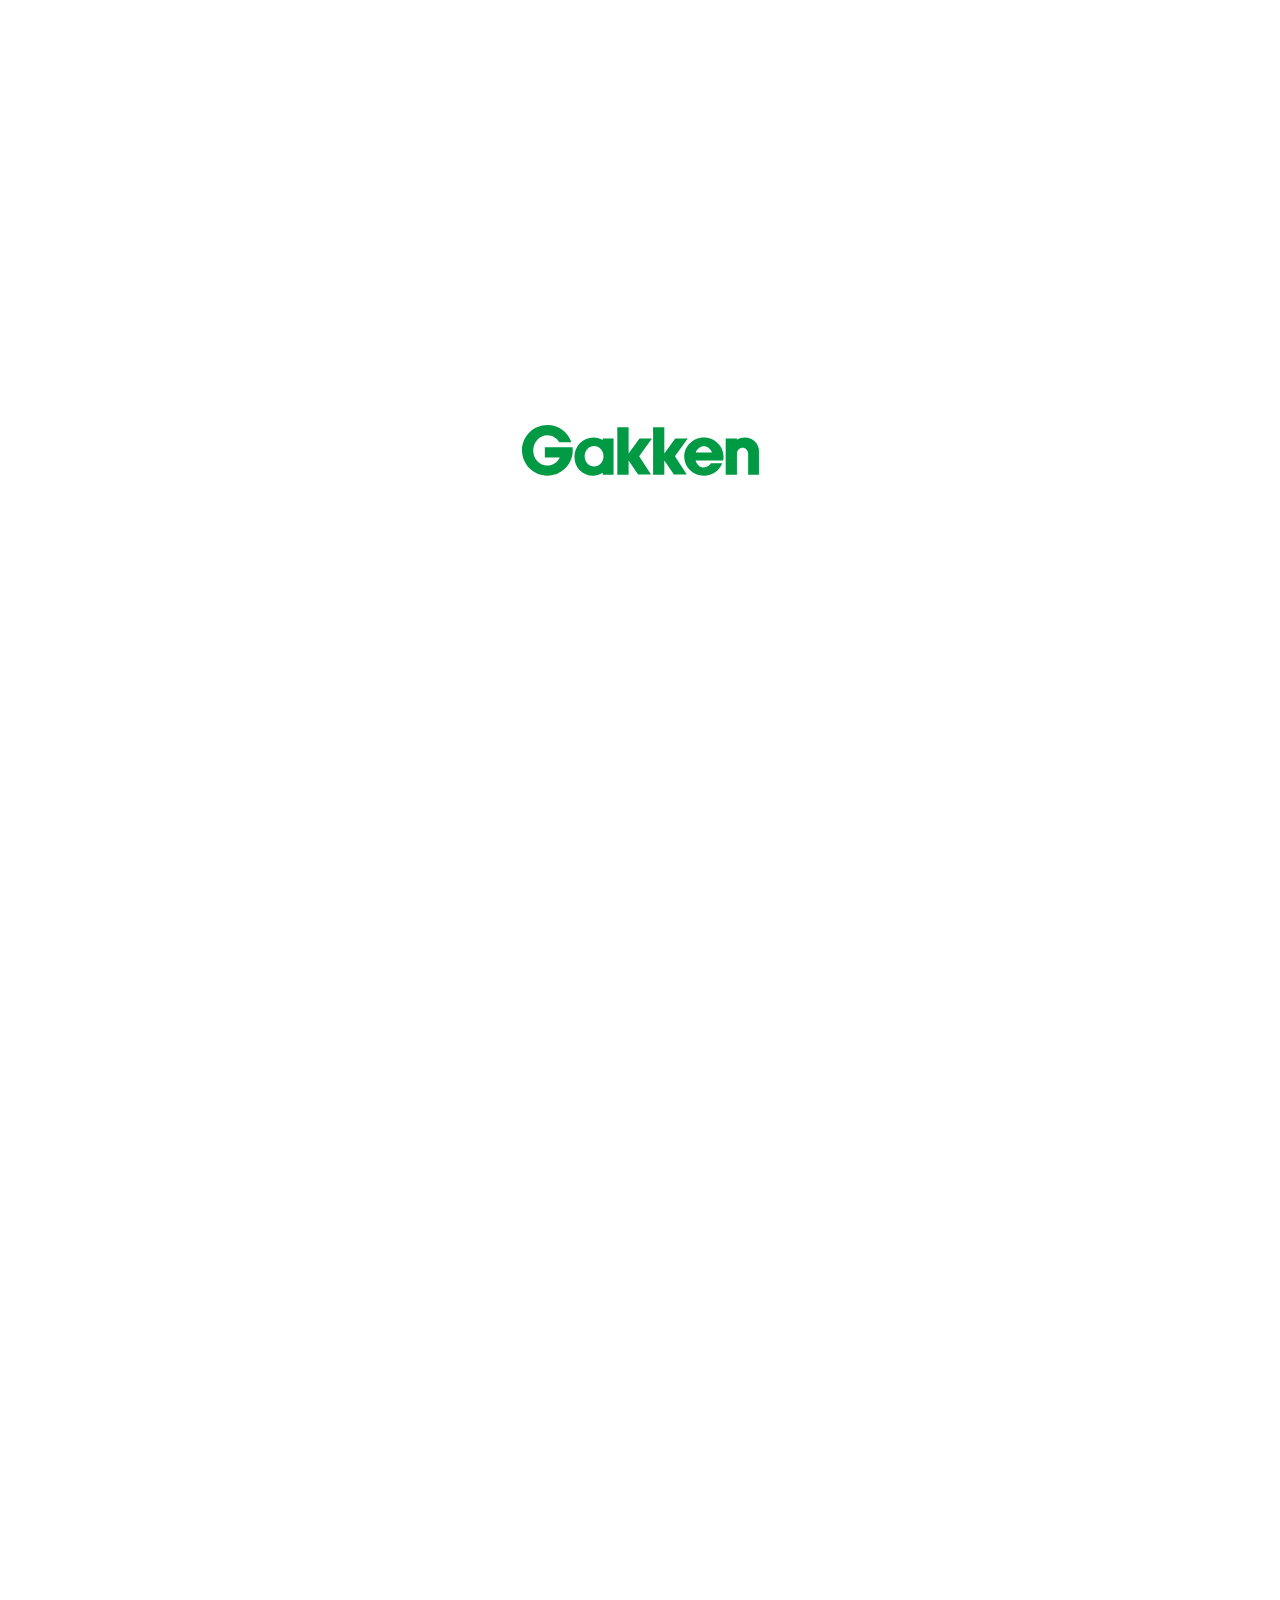
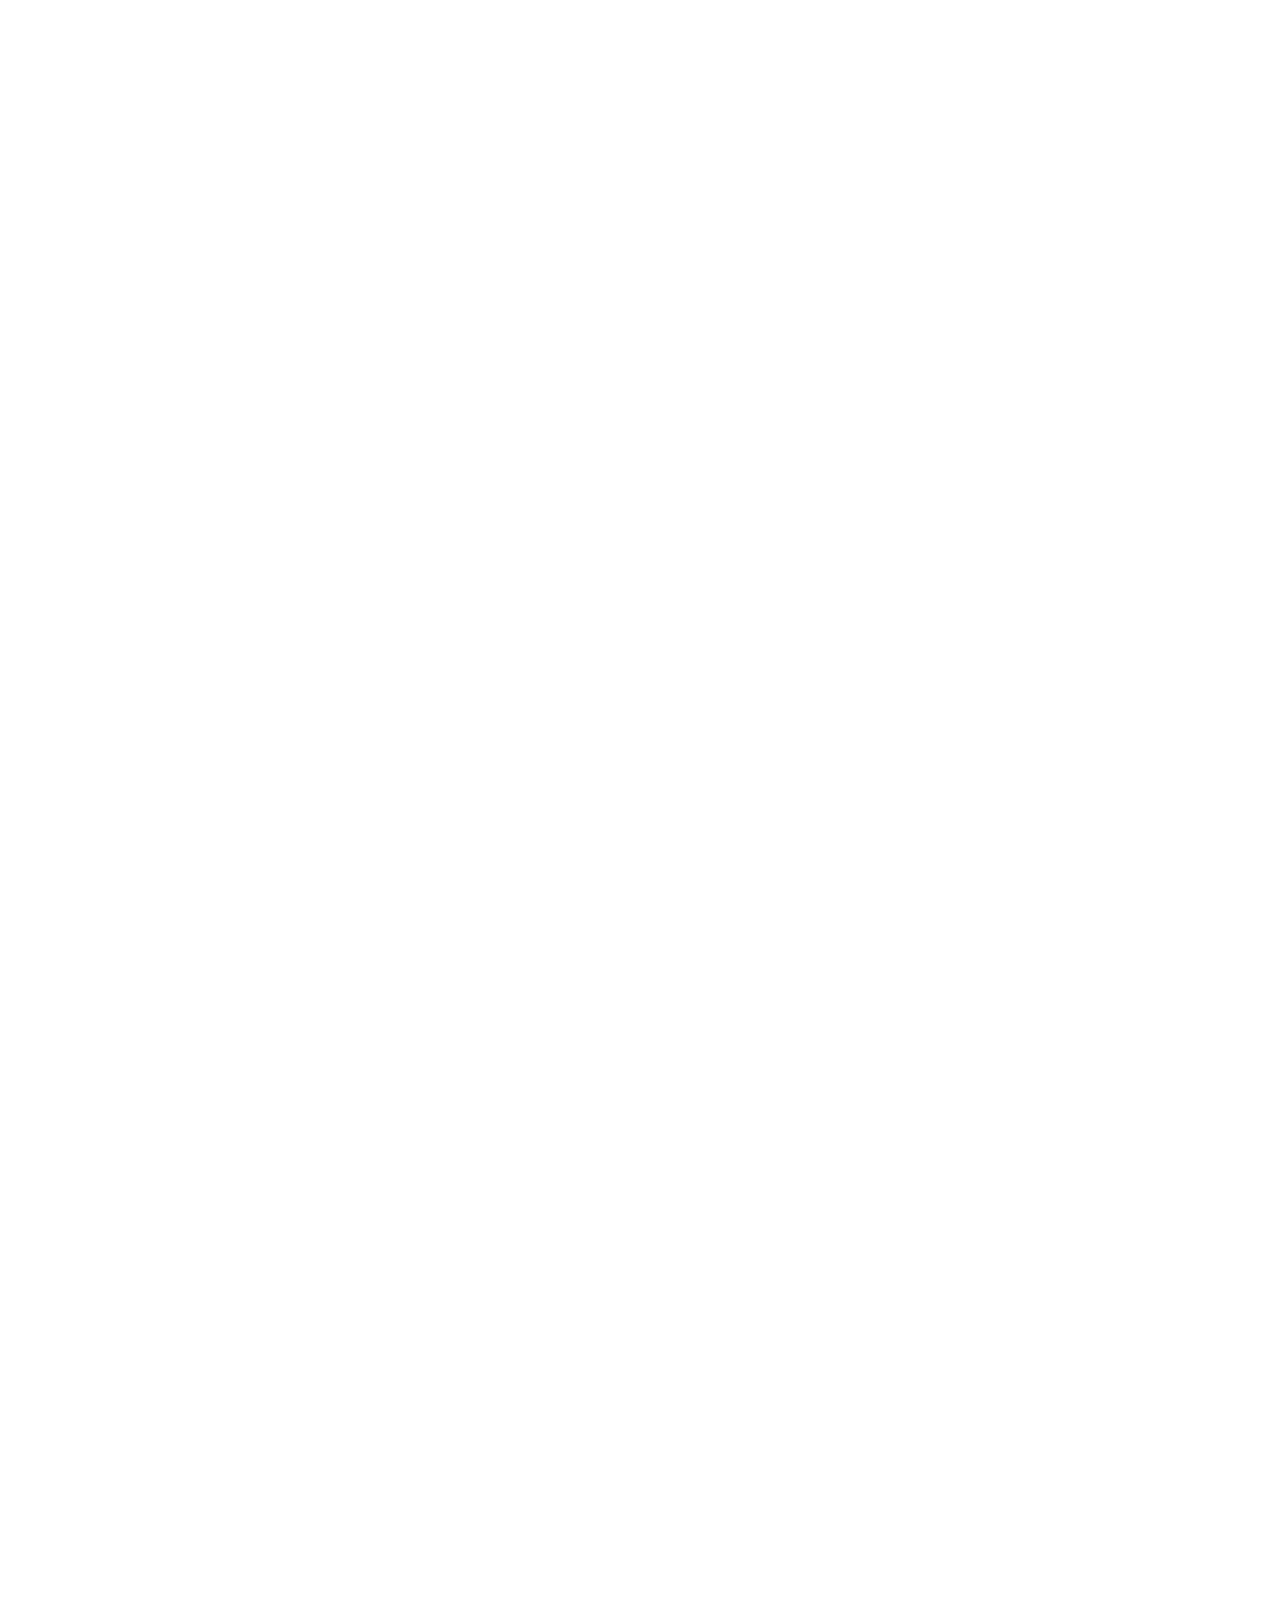
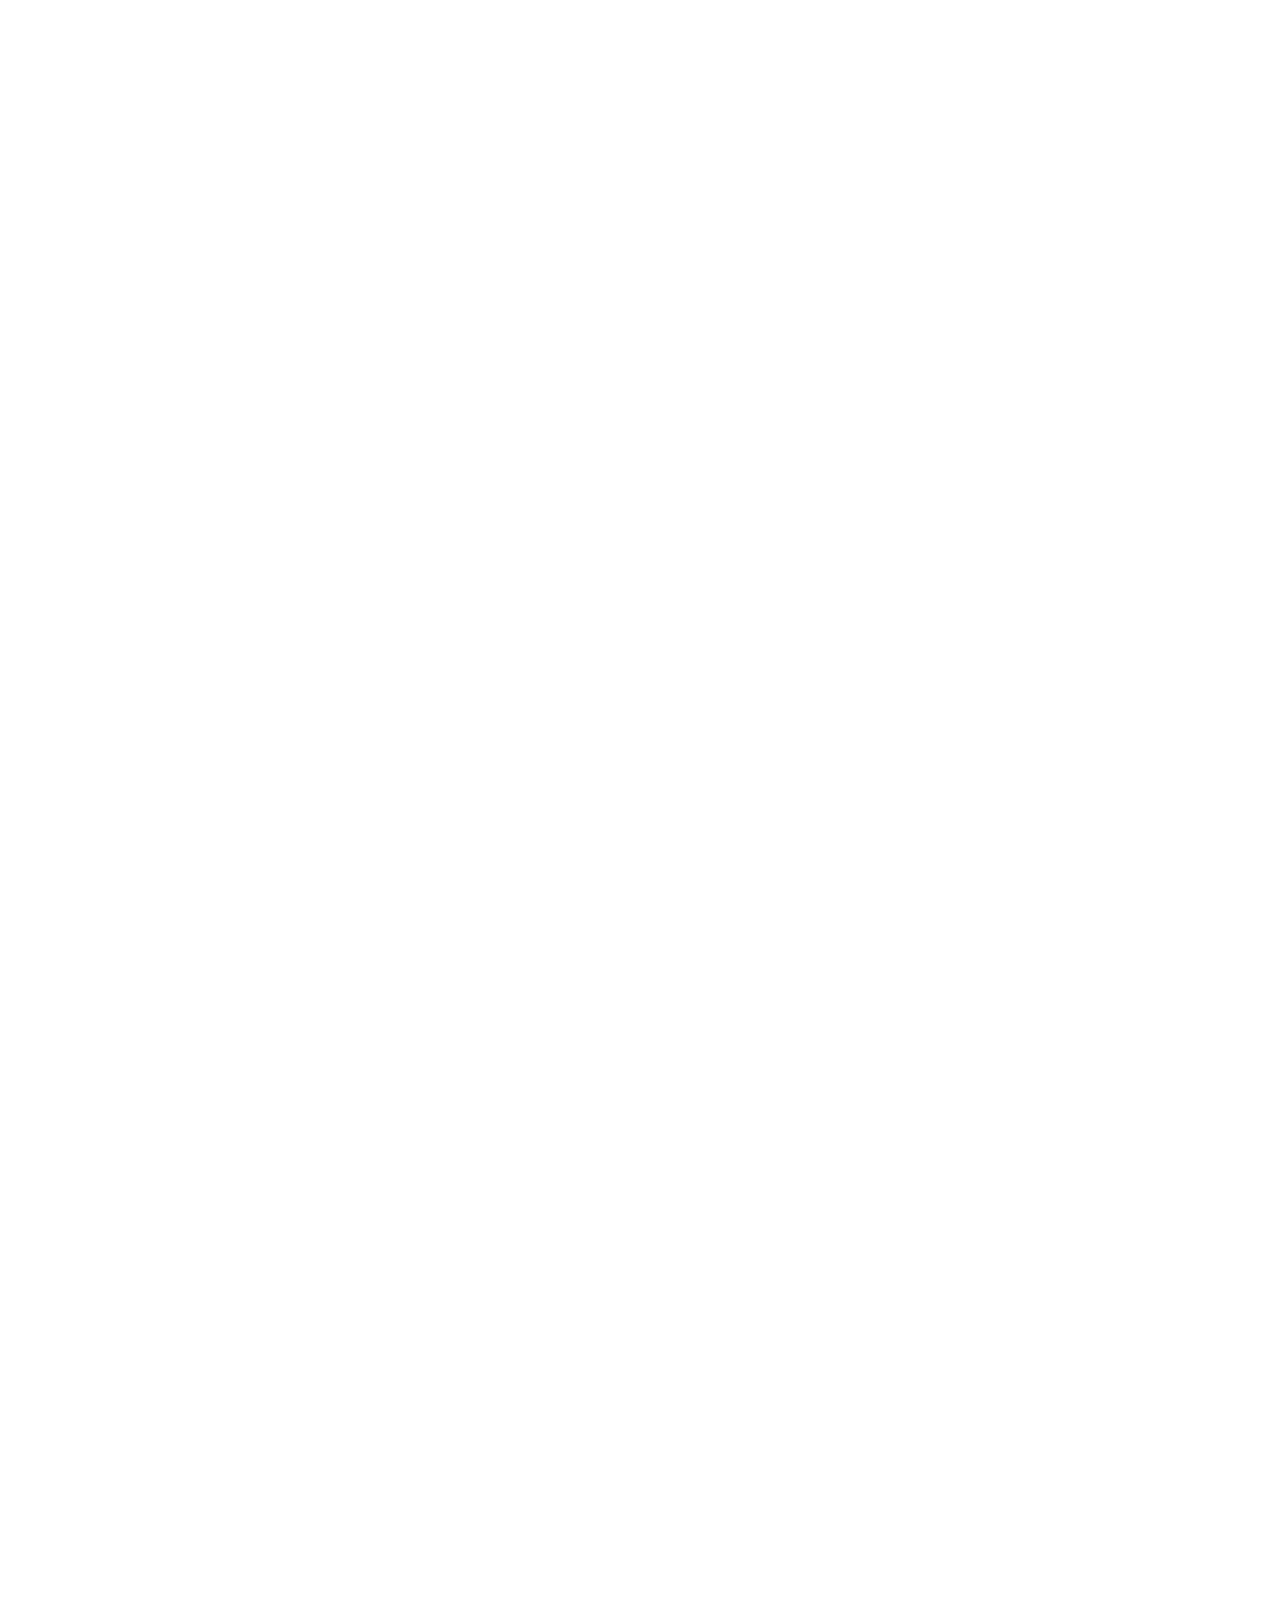
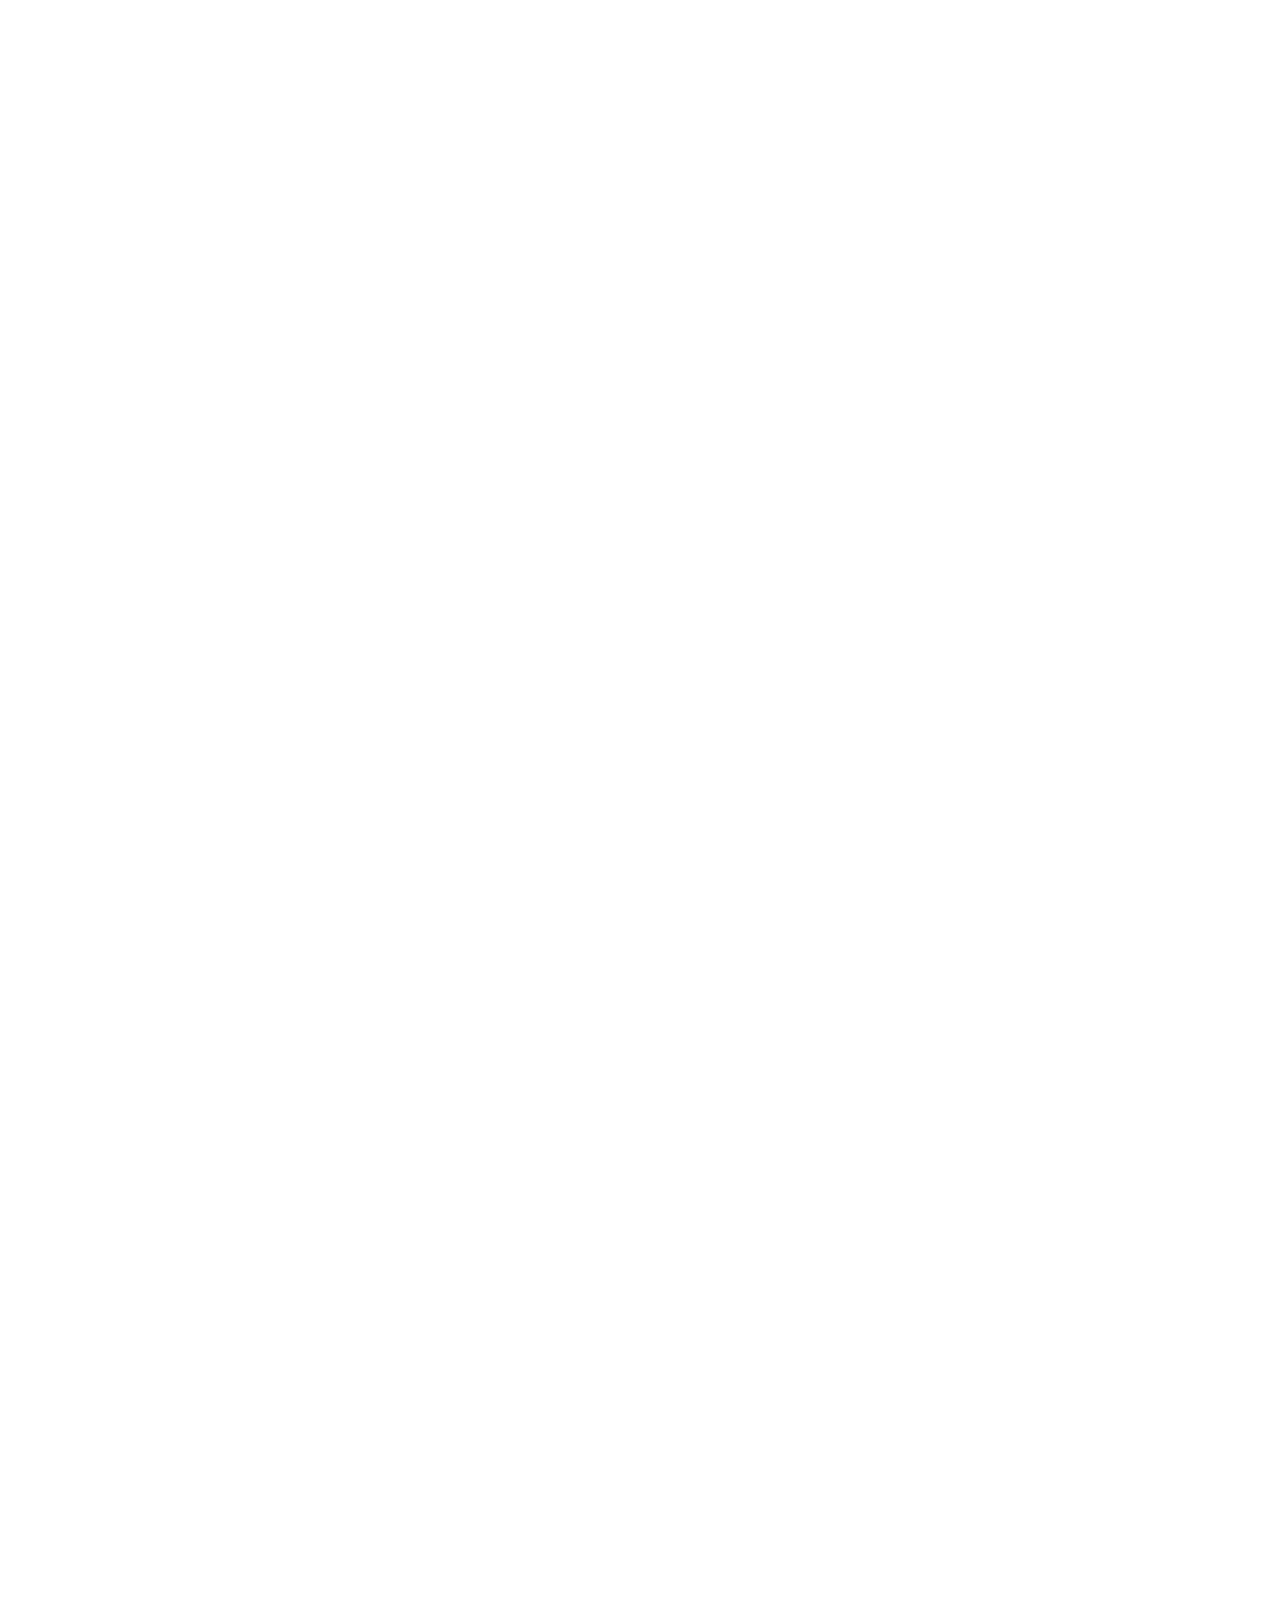
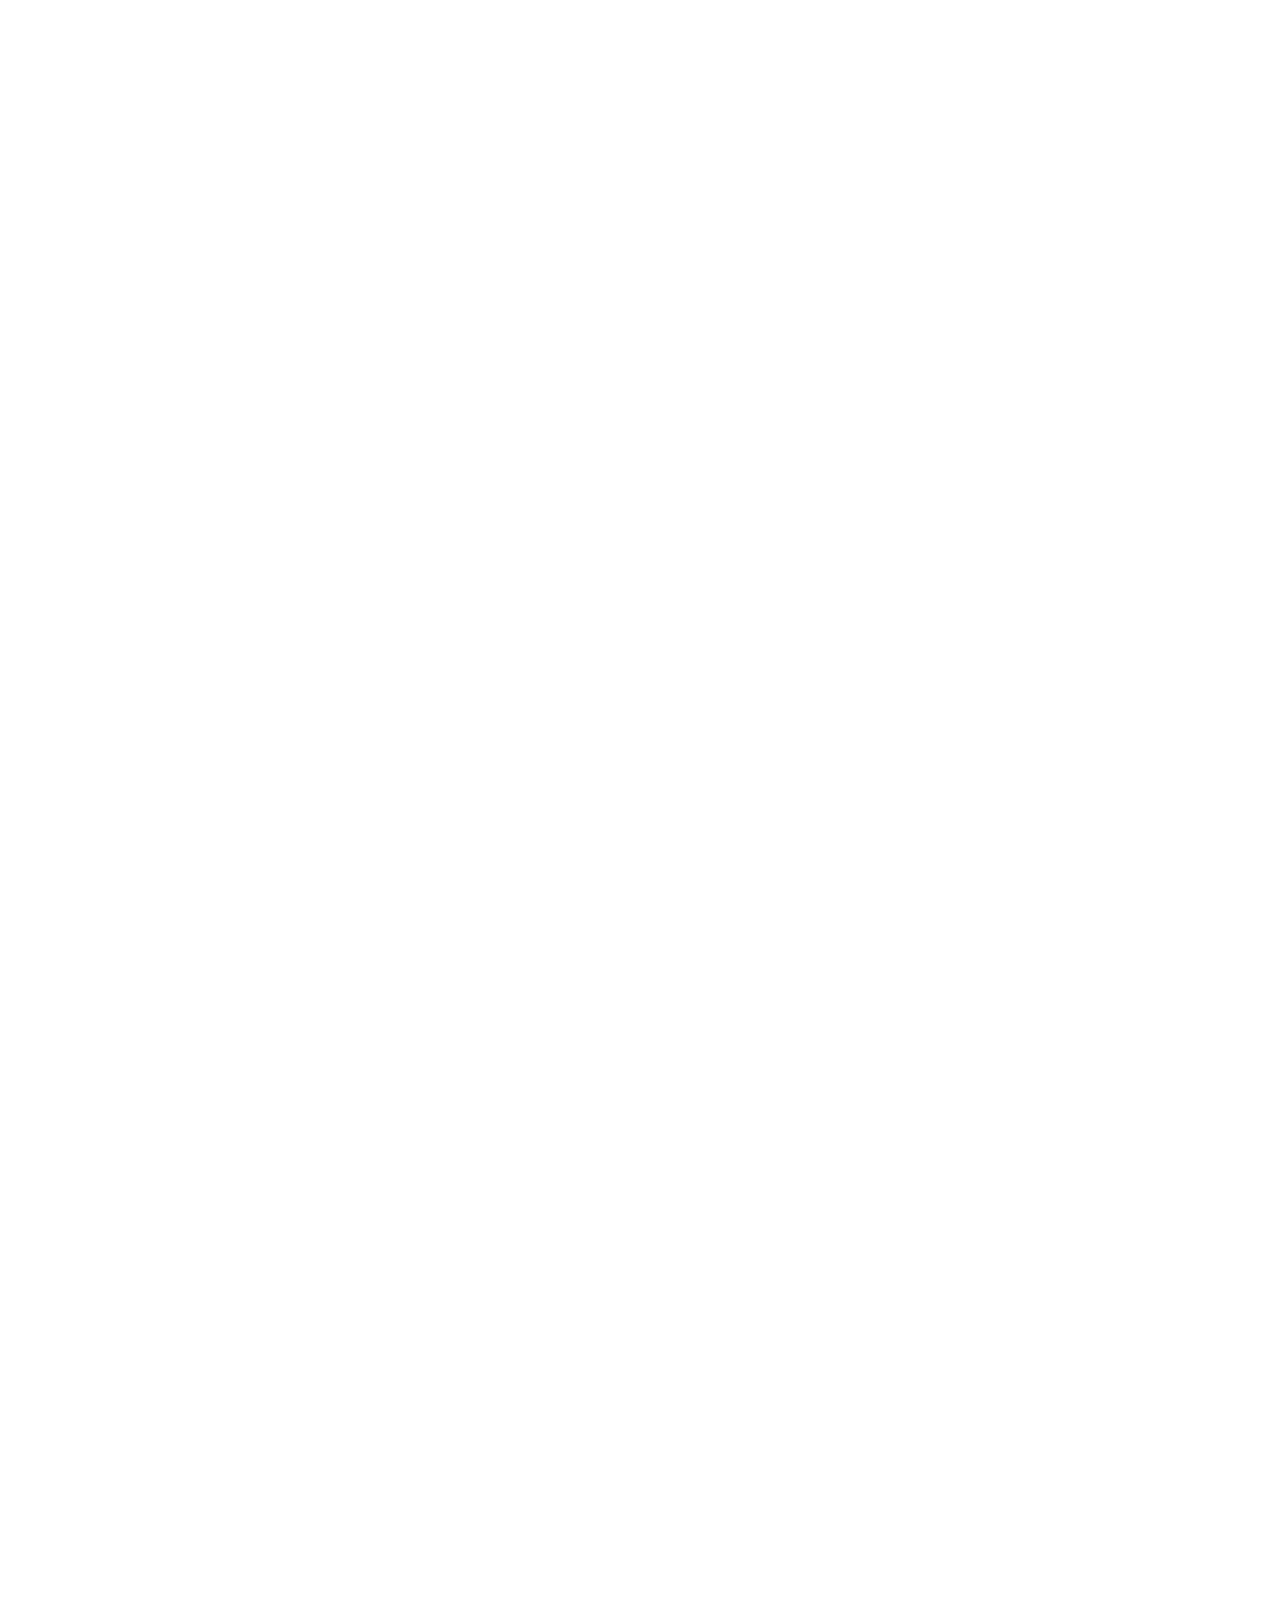
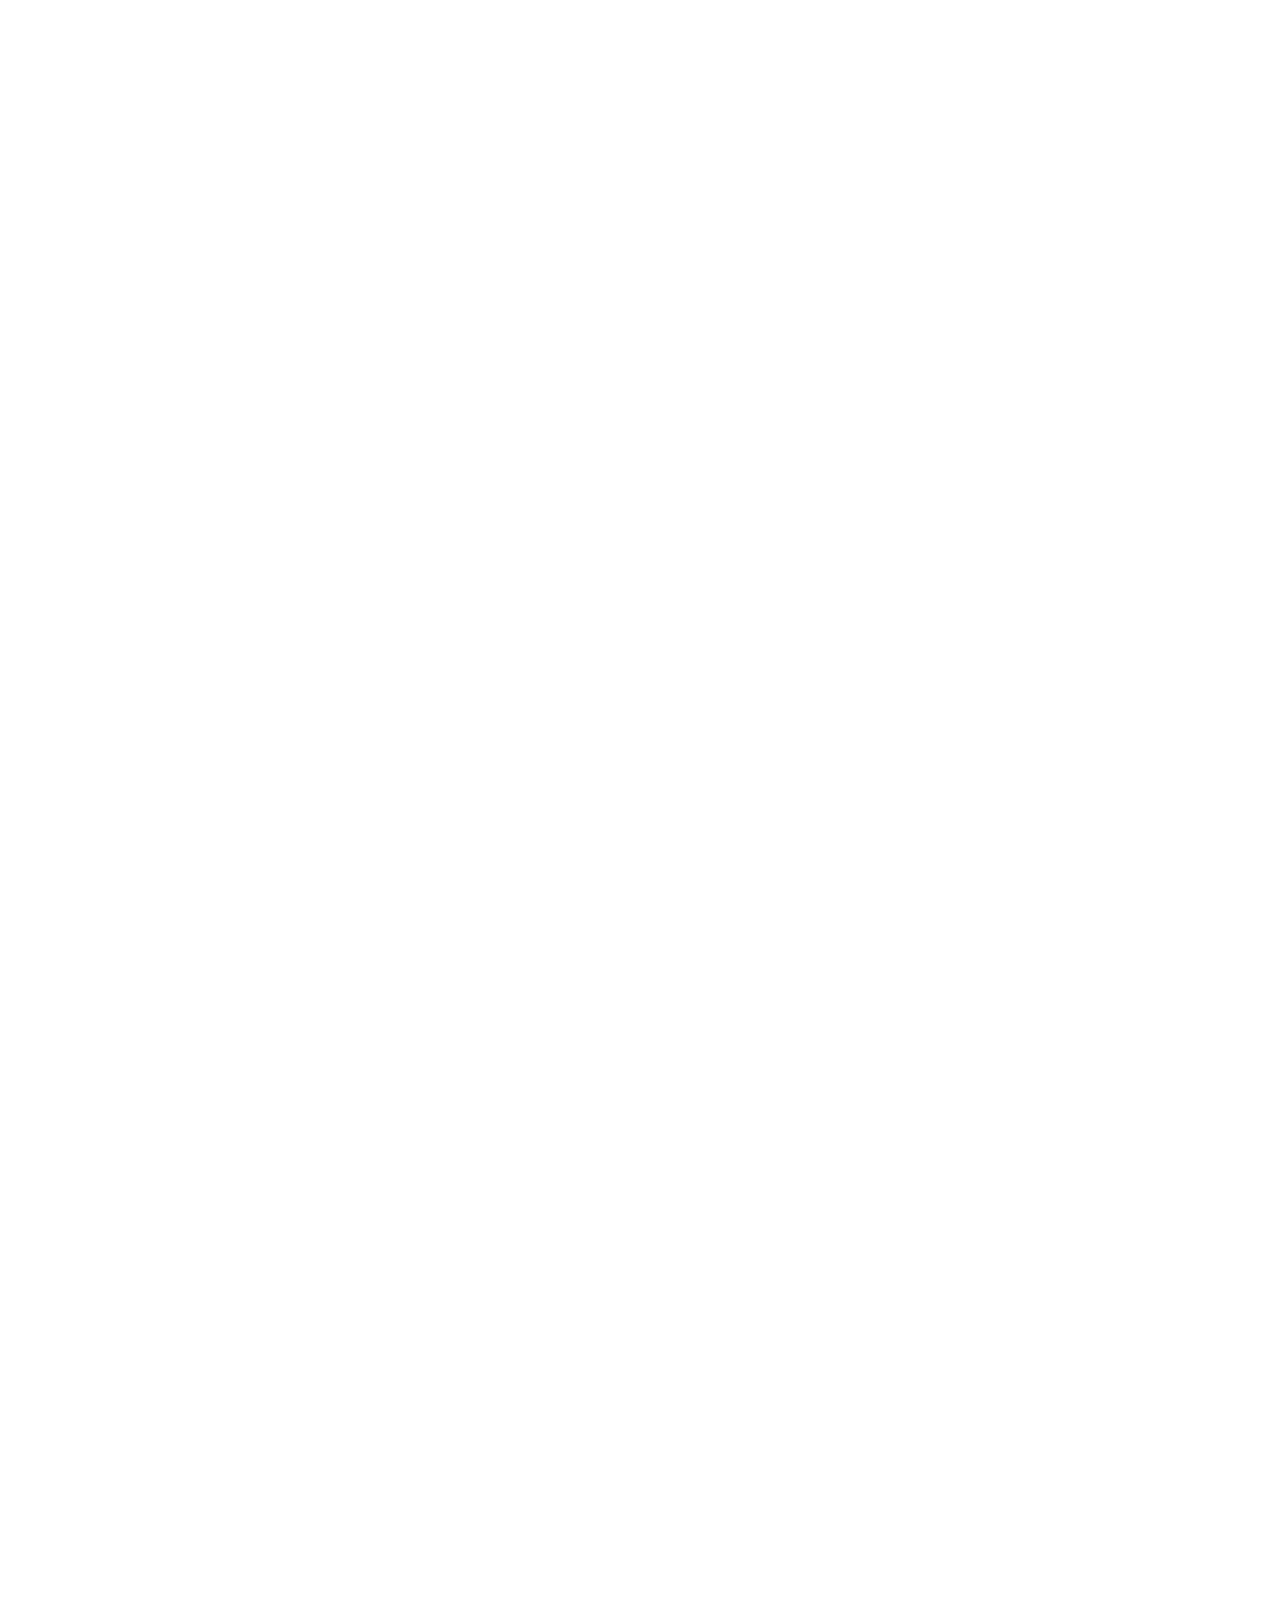
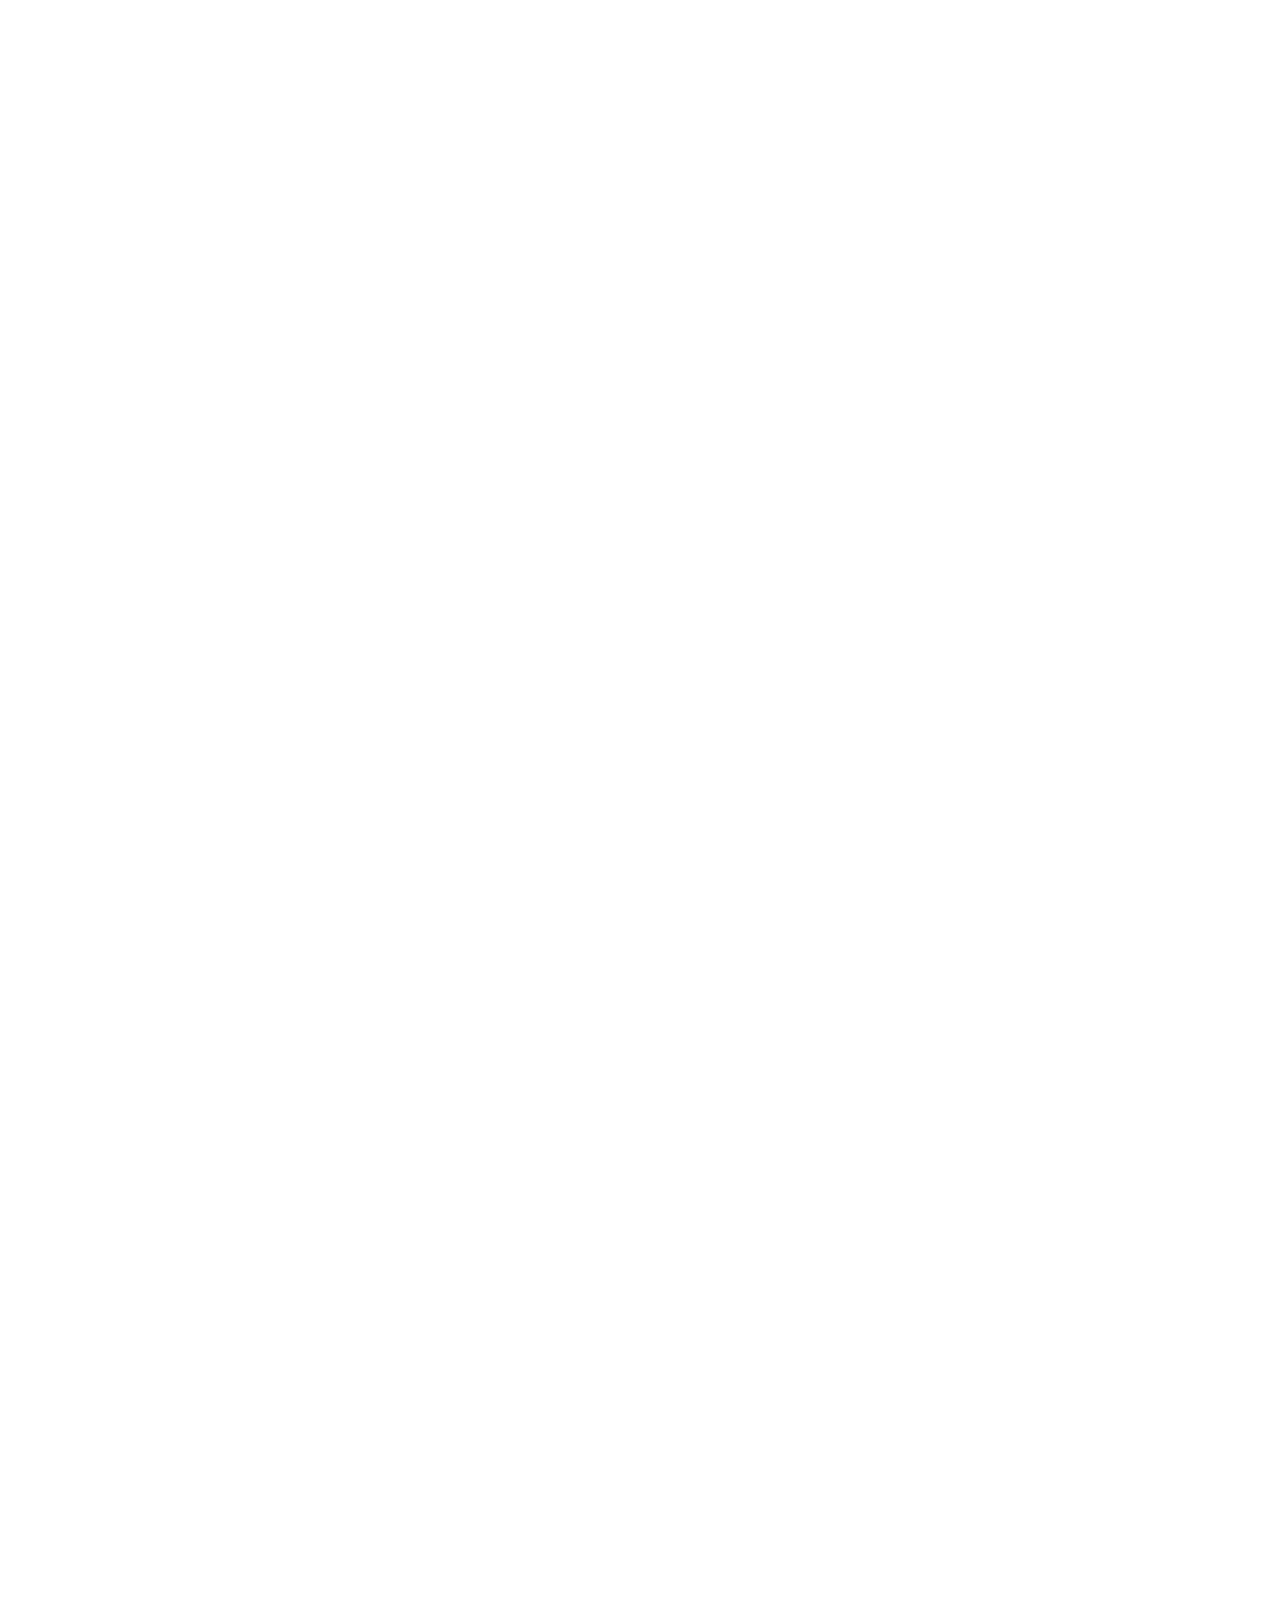
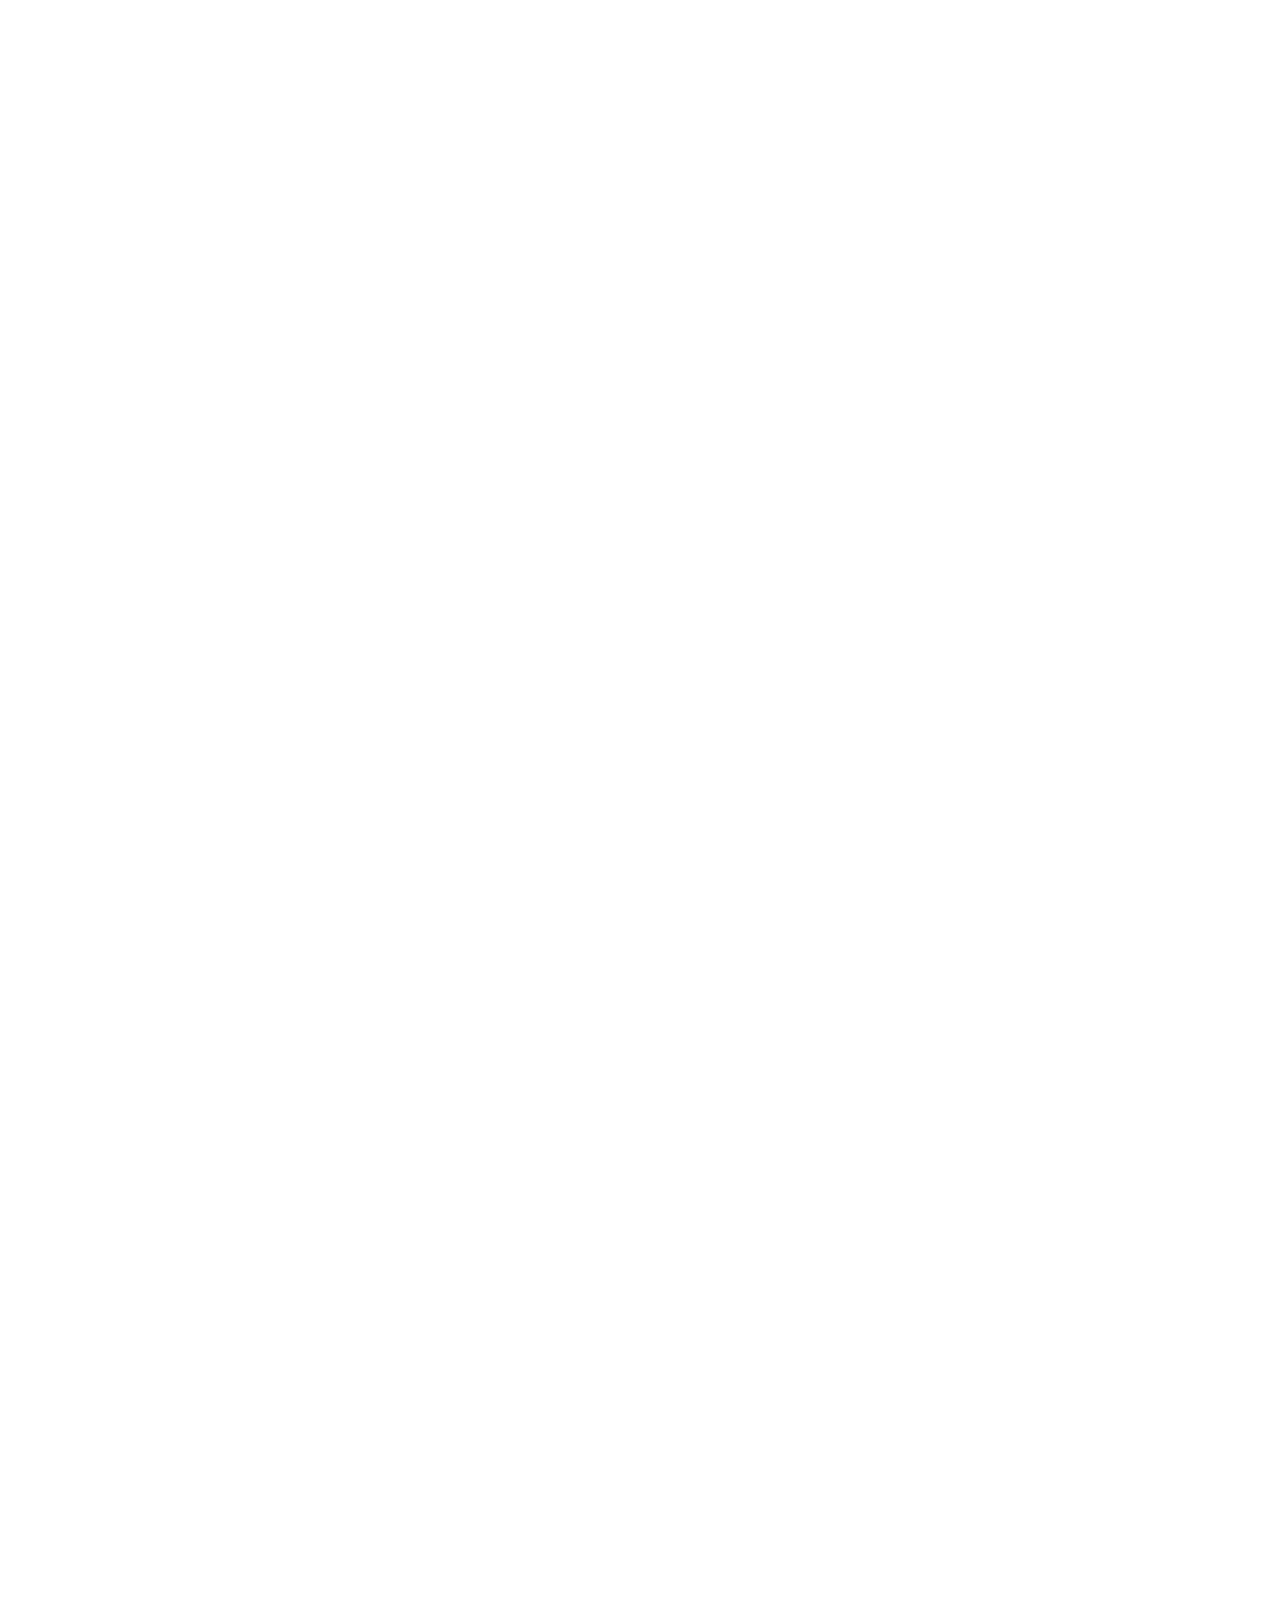
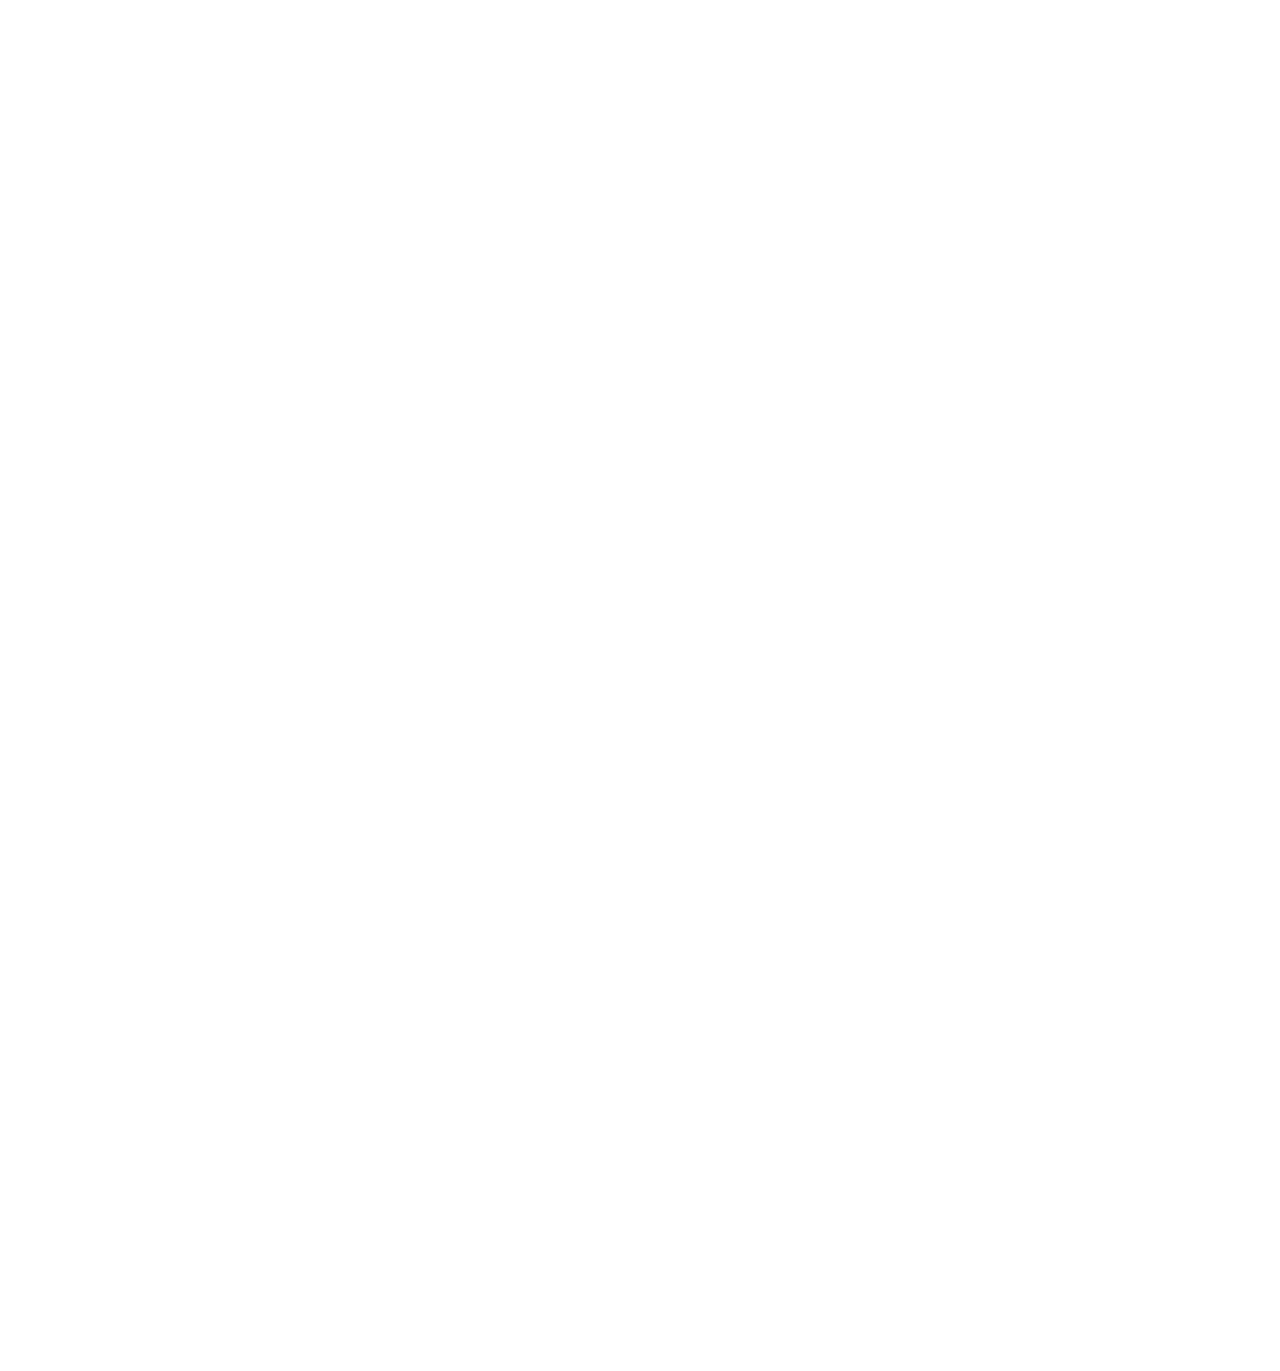
==== commit d5700882: "アニメーション完了時に再レイアウト処理追加、　テキスト修正" ====
--- a/pr/learningskill2024/index.html
+++ b/pr/learningskill2024/index.html
@@ -164,7 +164,7 @@
                   </div>
                 </div>
                 <div class="c-block__content__image">
-                  <a href="https://shikakupass.com/takken/" target="_blank" class="hover-fade"><img src="./assets/img/img_sec2.webp" alt="2024年度 試験直前対策！" /></a>
+                  <a href="https://shikakupass.com/takken/?utm_source=ghdlp&utm_medium=referral" target="_blank" class="hover-fade"><img src="./assets/img/img_sec2.webp" alt="2024年度 試験直前対策！" /></a>
                 </div>
               </div>
               <div class="c-block__btns grid-cols-1">
@@ -263,7 +263,7 @@
               <div class="c-block__logo">
                 <img src="./assets/img/logo_kimini.webp" alt="kimini" width="320">
               </div>
-              <p class="c-block__intro">英会話の際に必要な基本的な英文法を学びながら、スピーキング力を鍛えていくことができるコースです。AIが学習者一人ひとりの学習状況を分析し、事前学習（予習）のデータに基づき、オンラインレッスンの内容を個別最適化することで、インプットとアウトプットをバランスよく行うことができます。</p>
+              <p class="c-block__intro">参考書や教材制作で70年の実績のある学研の教材で学ぶことができるオンライン英会話、Kimini英会話（キミニ）。これまでの「どうやって勉強すればいいのかわからない」の悩みを解決するため、適切なタイミングでの学習方法やオンライン授業に適した教材などを細部にわたって徹底的に作り上げました。Kimini英会話は"学び方がわからない"をなくし、最短の方法で英語力が上達することを目指します。</p>
               <div class="c-block__content">
                 <div class="c-block__content__text">
                   <h2 class="c-block__content__title">Kimini Plus コース</h2>
@@ -408,7 +408,7 @@
                 <img src="./assets/img/title_recommend_books.svg" alt="Gakken おすすめ書籍" width="476">
               </picture>
             </div>
-            <p class="c-block__intro md:txt-center">Gakkenの実用書で、お金の知識、語学などの<br class="sm:hidden md:block">スキルアップで１つ上のキャリアをめざして行きましょう</p>
+            <p class="c-block__intro md:txt-center">Gakkenの実用書で、お金の知識や語学などを身につけて、<br class="sm:hidden md:block">キャリアアップを目指しましょう。</p>
 
 
             <div class="filtr-books">
